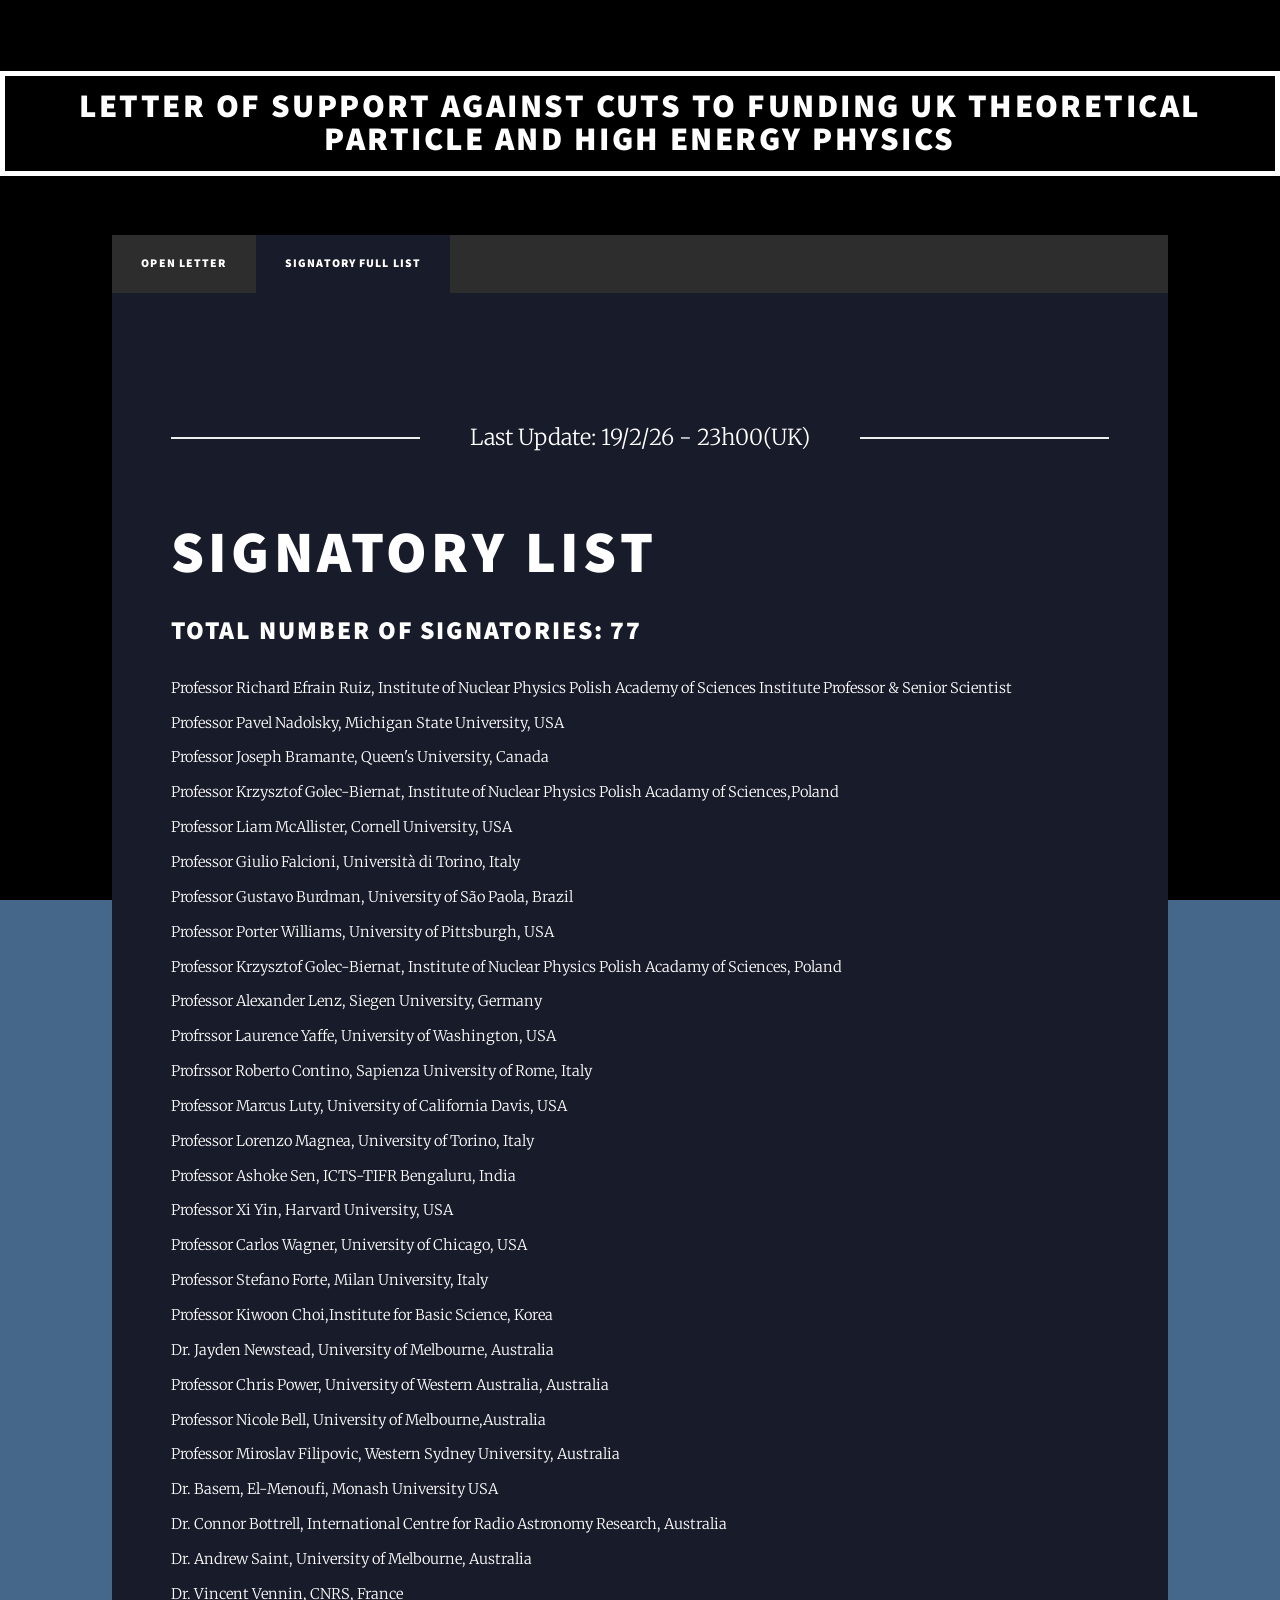
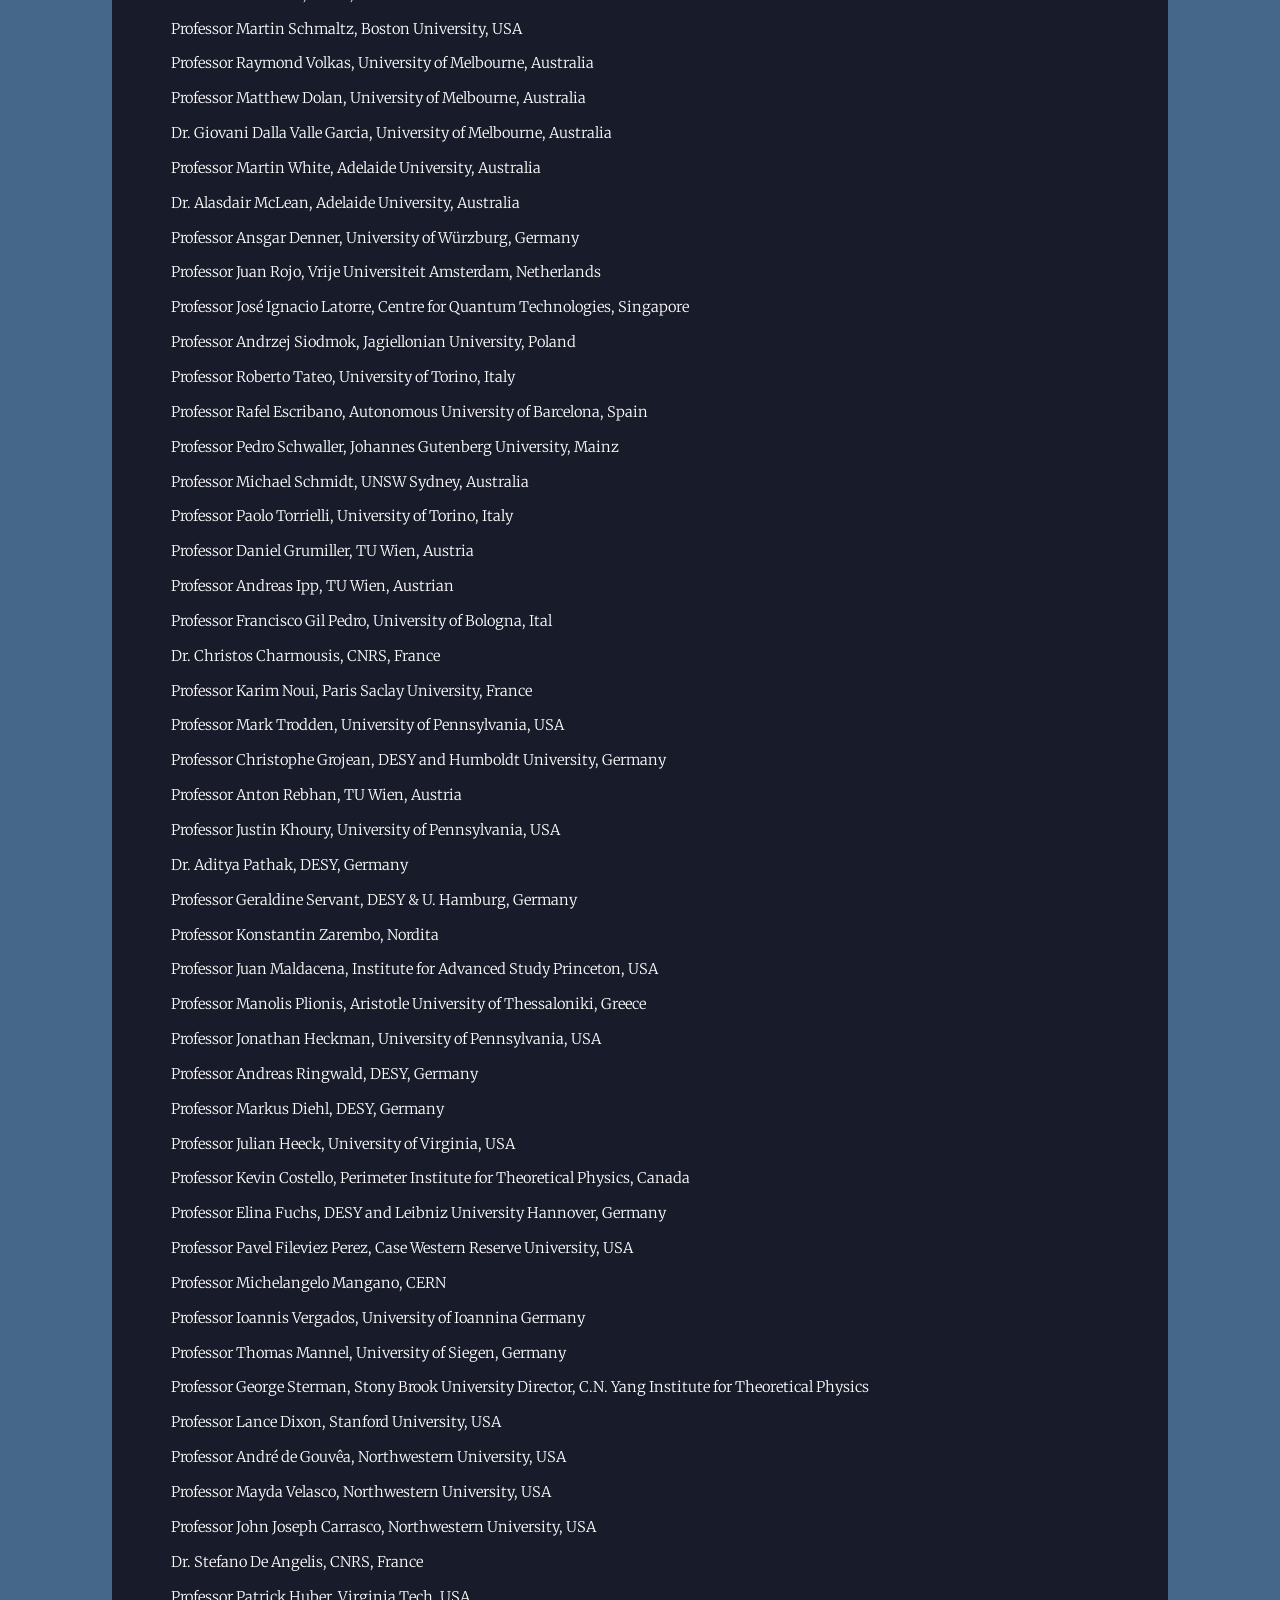
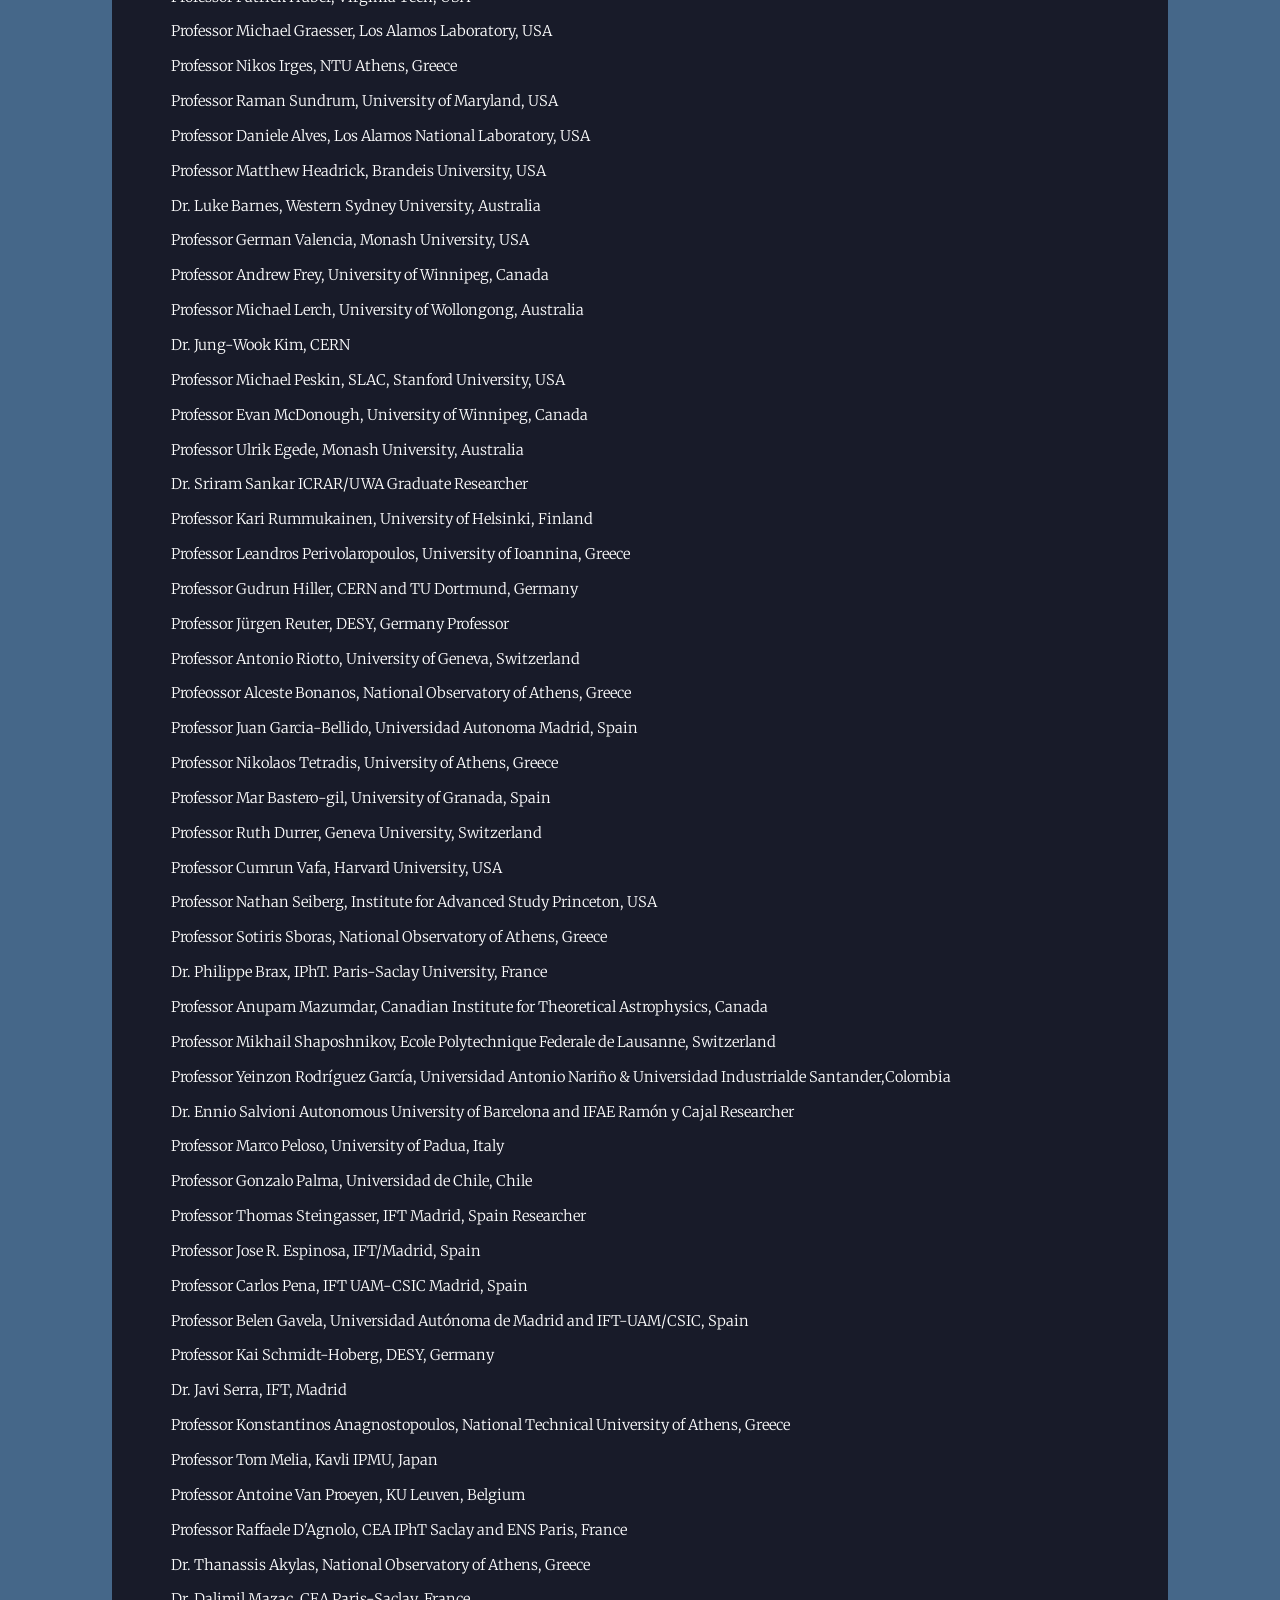
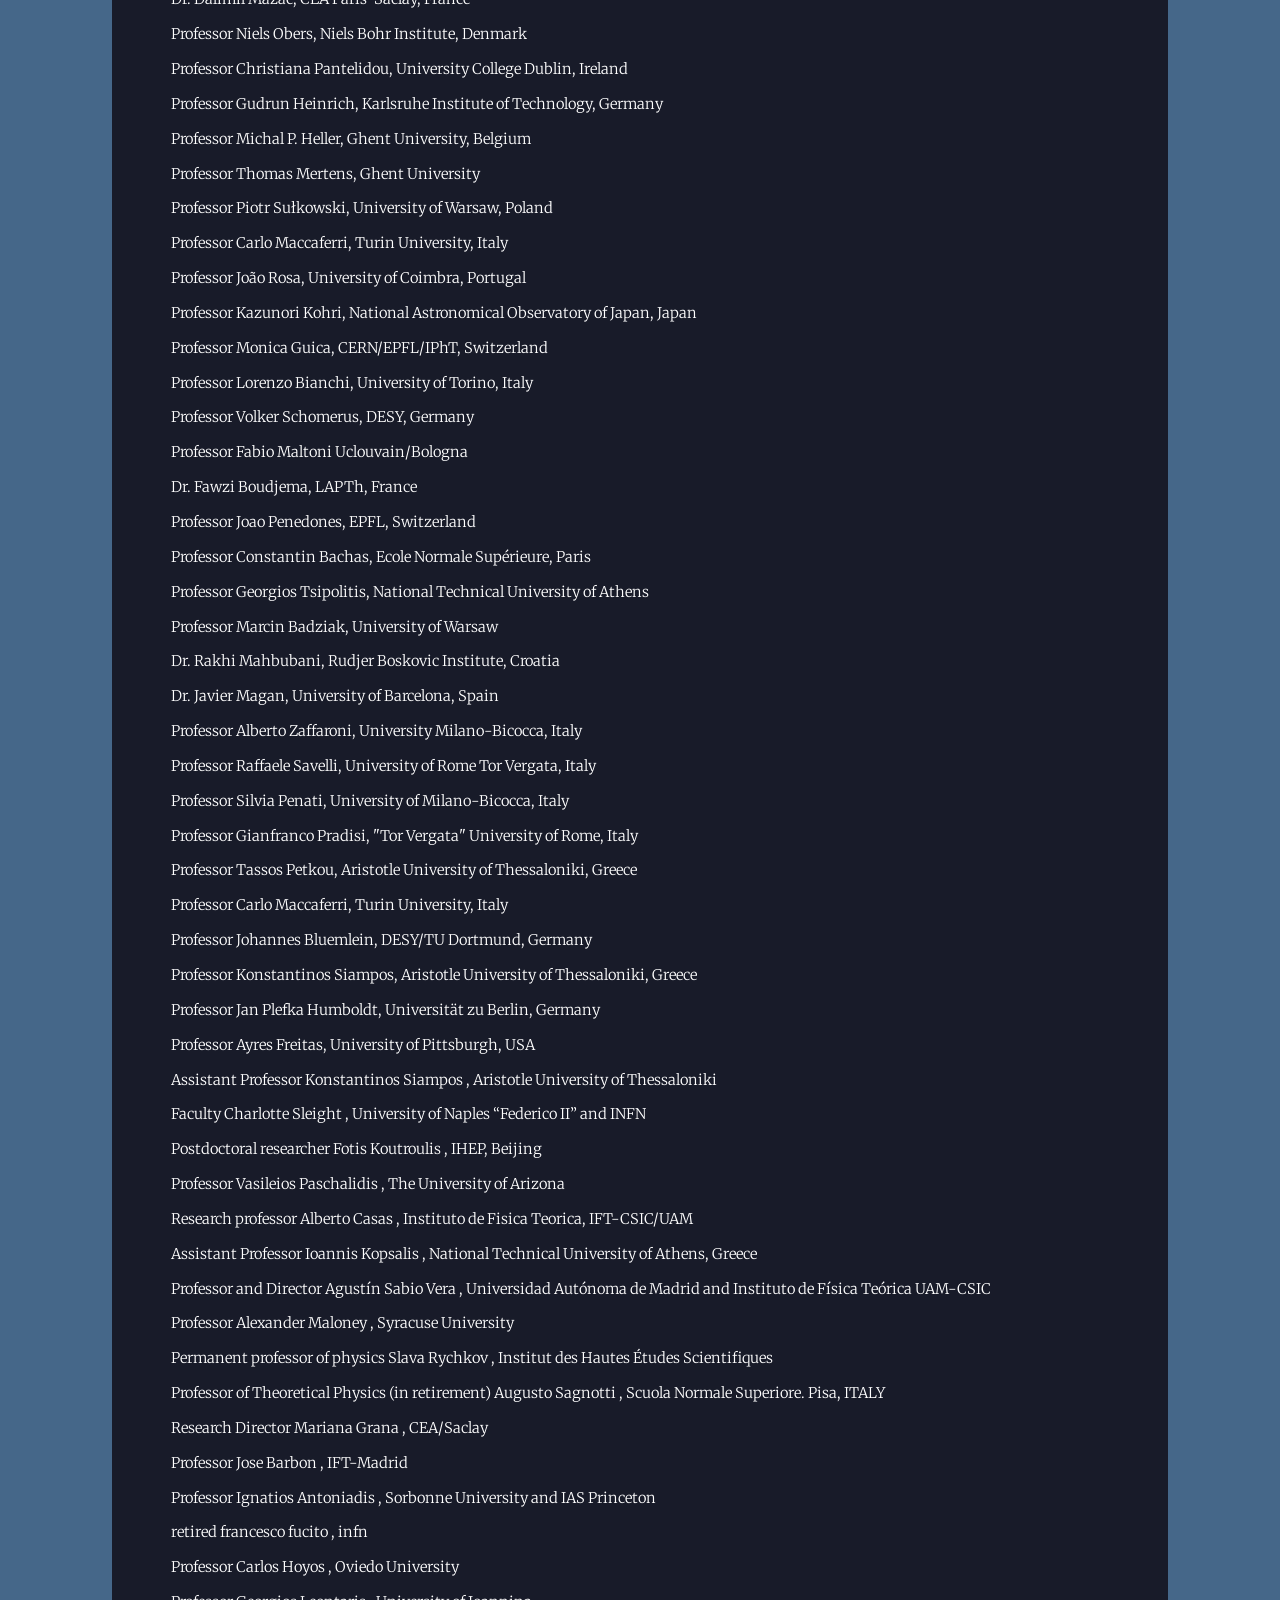
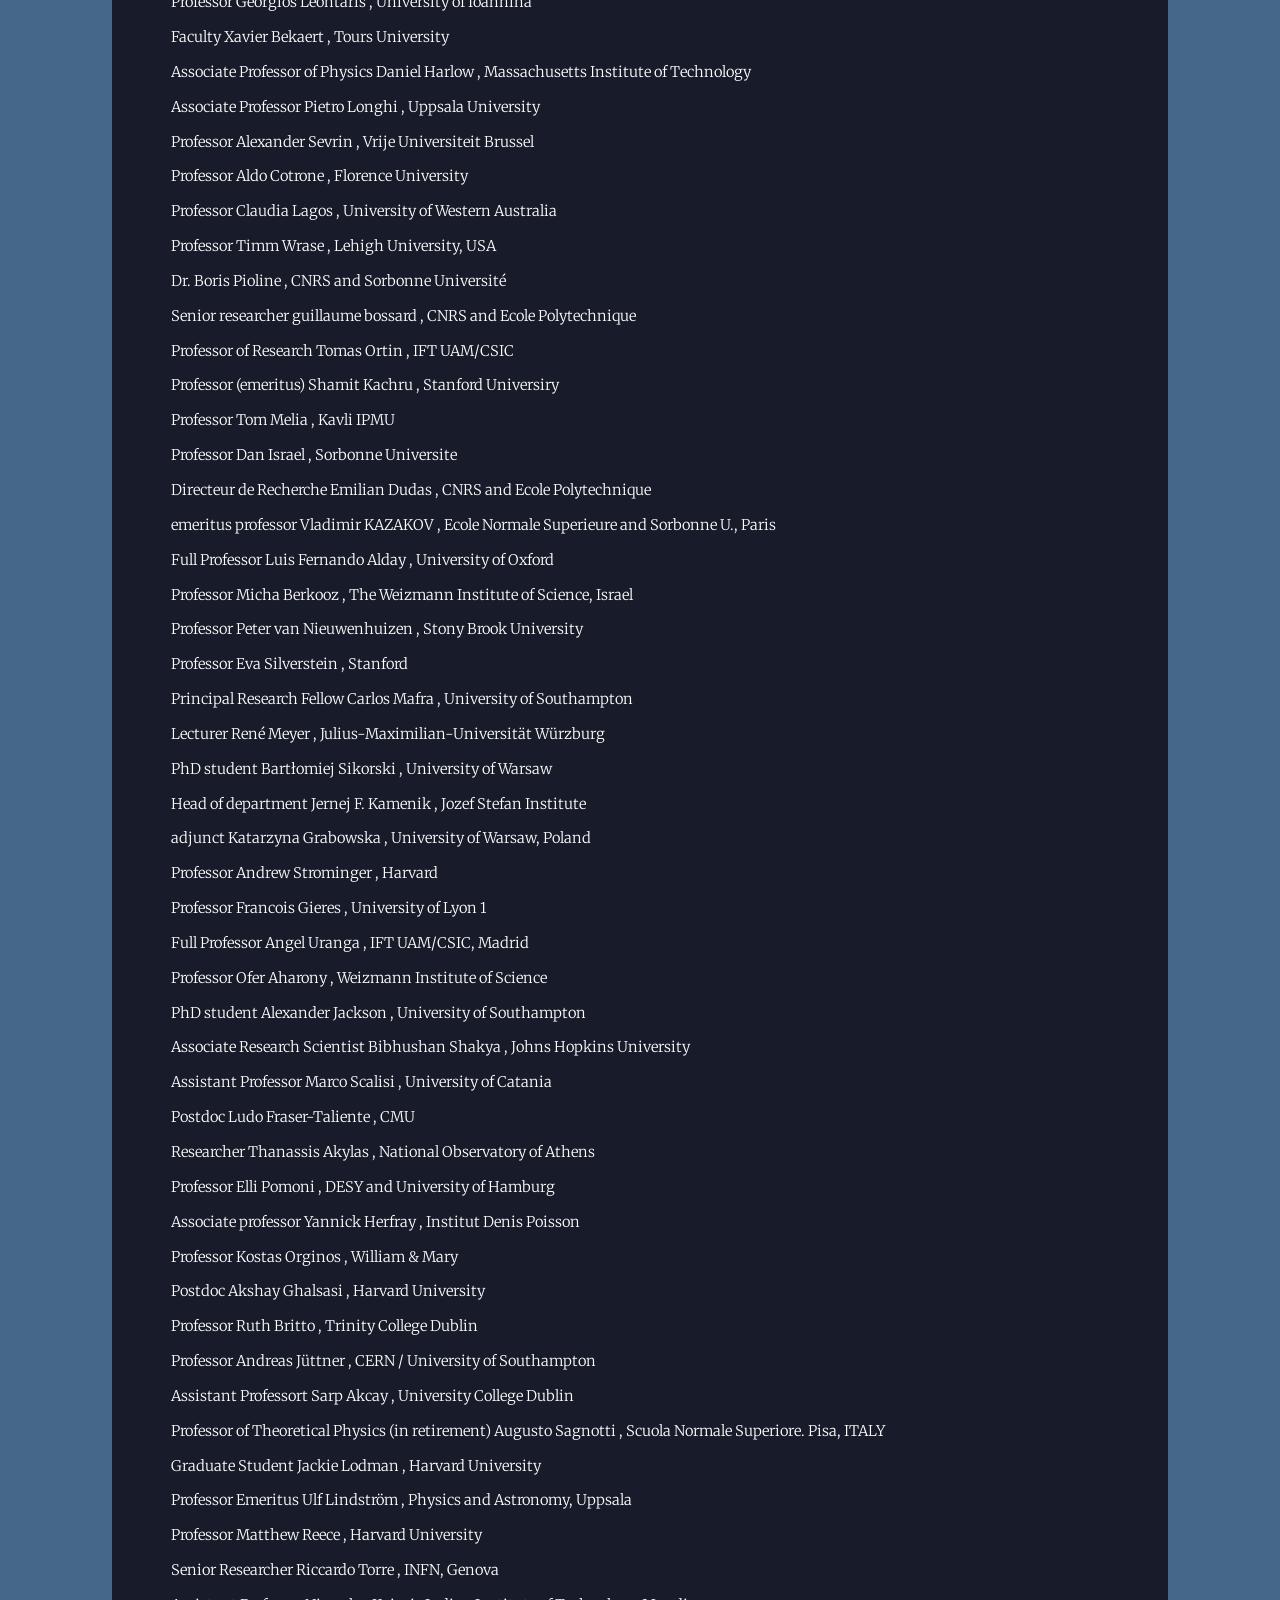
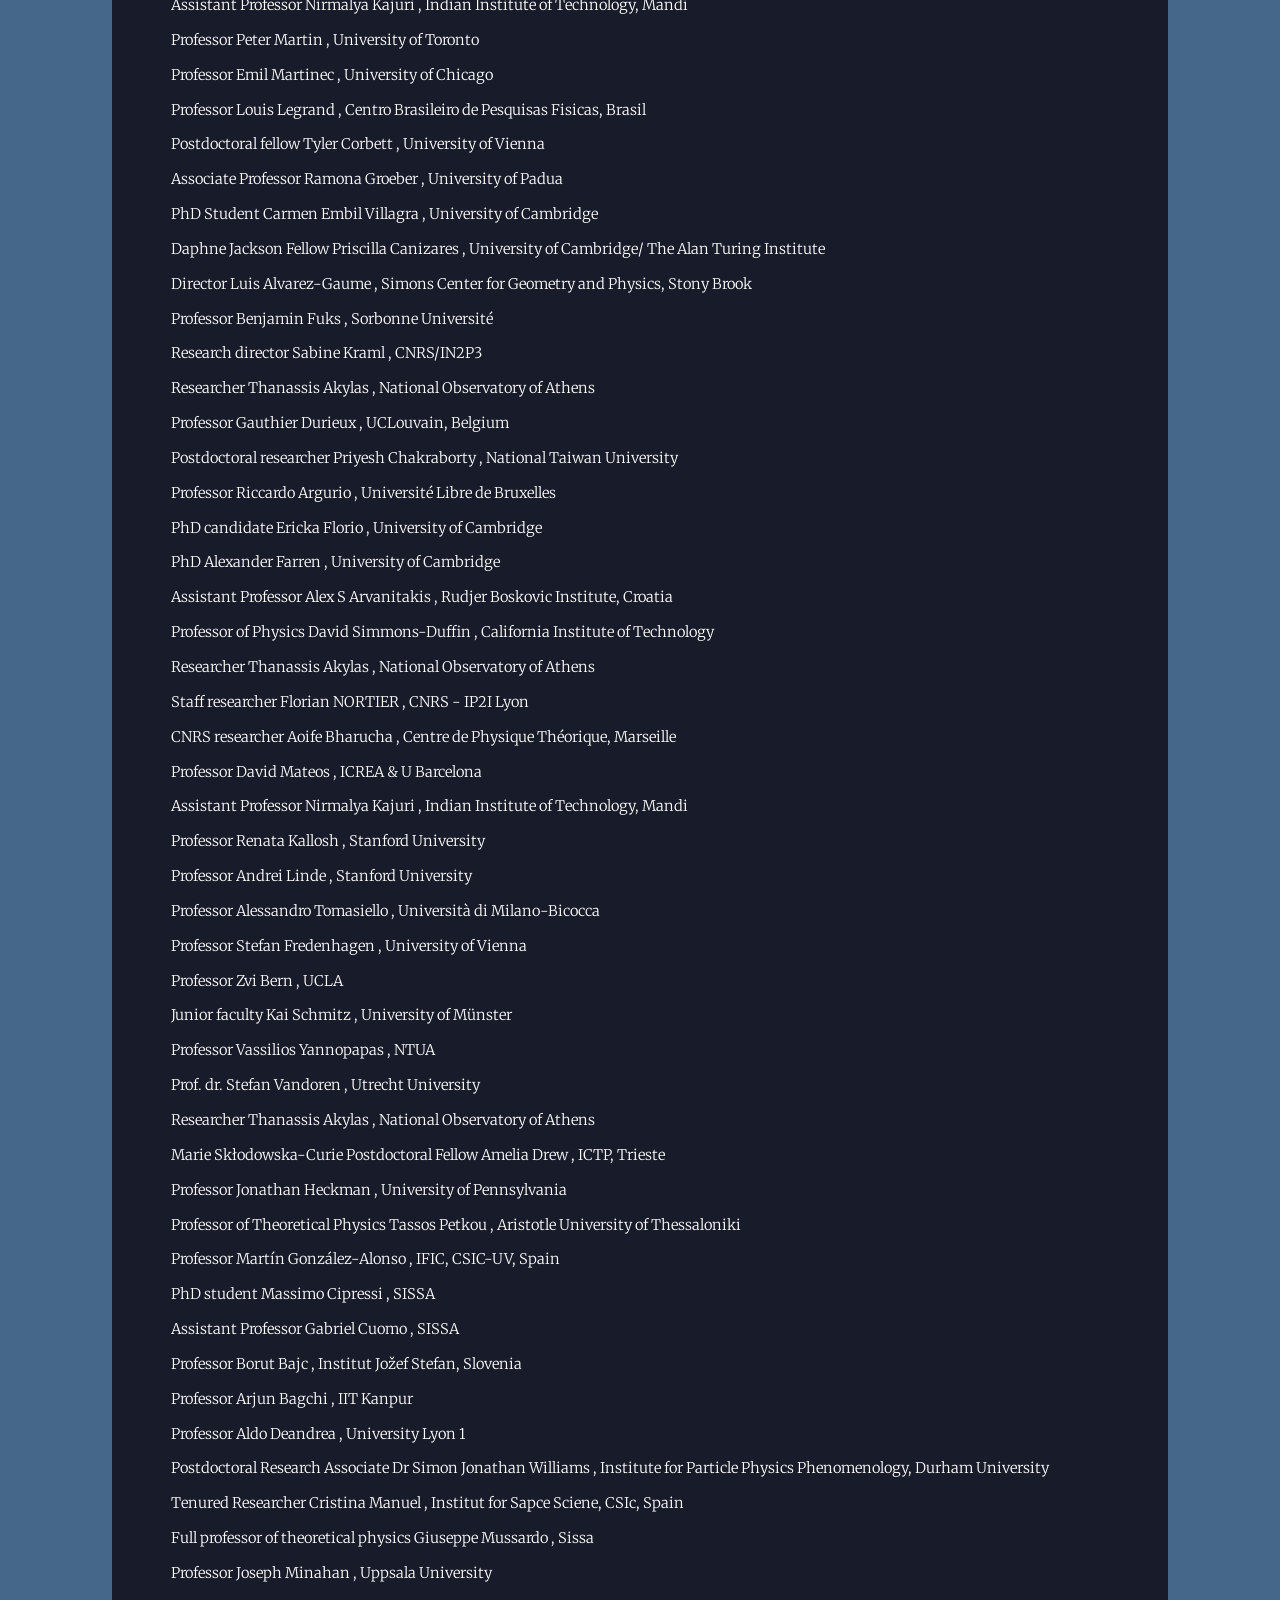
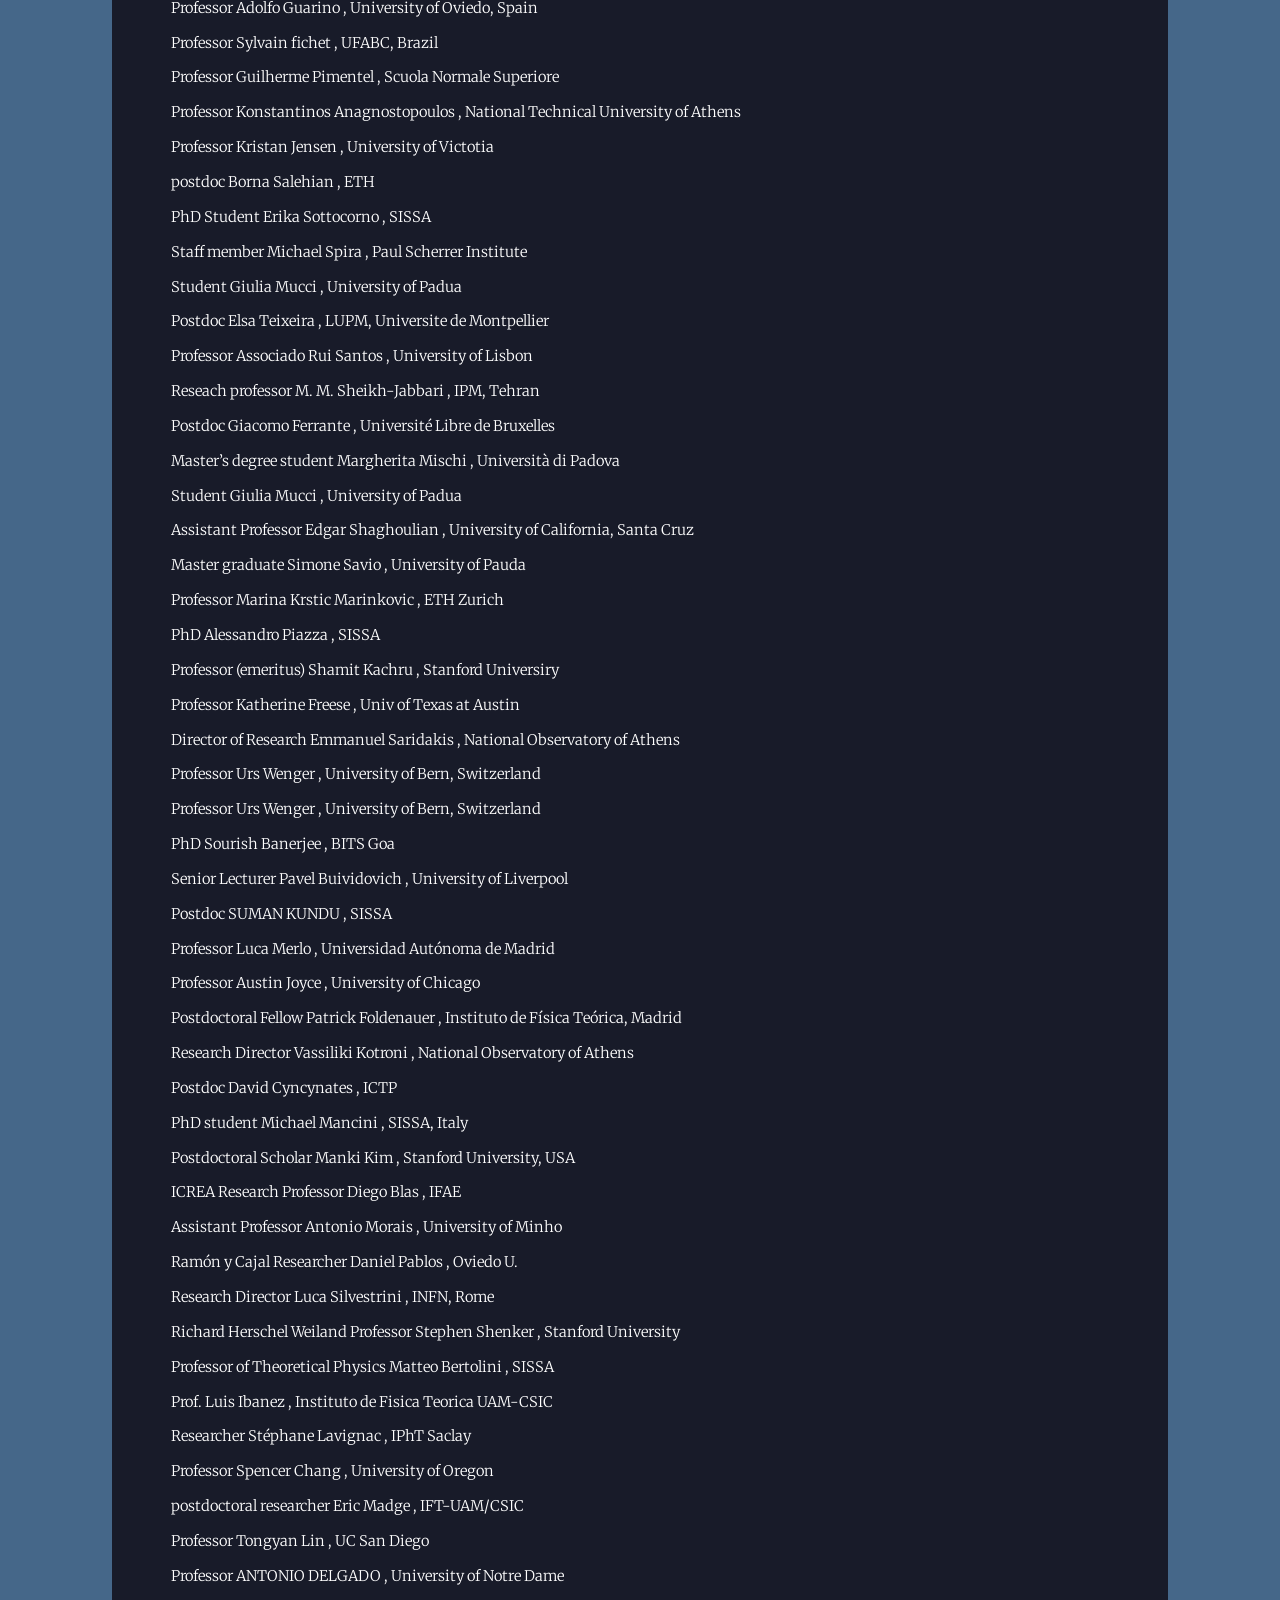
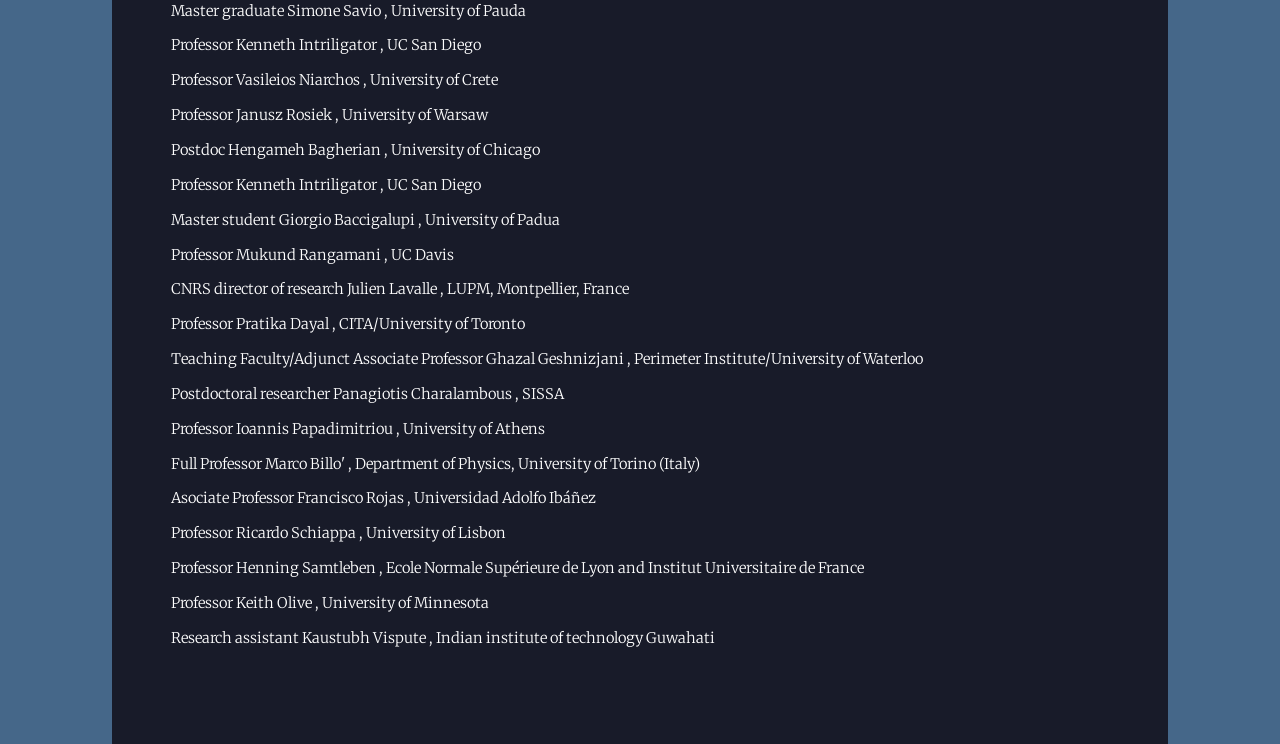
==== generic.html @ 8d7f33a6 "Update generic.html" ====
<!DOCTYPE HTML>
<!--
	Massively by HTML5 UP
	html5up.net | @ajlkn
	Free for personal and commercial use under the CCA 3.0 license (html5up.net/license)
-->
<html>
	<head>
		<title>International theorists protesting UK theory cuts</title>
		<meta charset="utf-8" />
		<meta name="viewport" content="width=device-width, initial-scale=1, user-scalable=no" />
		<link rel="stylesheet" href="assets/css/main.css" />
		<noscript><link rel="stylesheet" href="assets/css/noscript.css" /></noscript>
	</head>
	<body class="is-preload">

		<!-- Wrapper -->
			<div id="wrapper">

				<!-- Header -->
					<header id="header">
						<a href="index.html" class="logo">Letter of support against cuts to funding UK theoretical particle and high energy physics</a>
						
					</header>

				<nav id="nav">
						<ul class="links">
							<li><a href="index.html">Open Letter</a></li>
							<li  class="active"><a href="generic.html">Signatory Full List</a></li>
						</ul>
						<!-- <ul class="icons">
							<li><a href="#" class="icon brands fa-twitter"><span class="label">Twitter</span></a></li>
							<li><a href="#" class="icon brands fa-facebook-f"><span class="label">Facebook</span></a></li>
							<li><a href="#" class="icon brands fa-instagram"><span class="label">Instagram</span></a></li>
							<li><a href="#" class="icon brands fa-github"><span class="label">GitHub</span></a></li>
						</ul>-->
					</nav>

				<!-- Main -->
					<div id="main">

						<!-- Post -->
							<section class="post">
								<header class="major">
									<span class="date">Last Update: 19/2/26 - 23h00(UK)</span>
									<h1>Signatory List</h1>
								
								</header>

								<h2>Total Number of Signatories: 77</h2> 
<p> Professor Richard Efrain Ruiz, Institute of Nuclear Physics Polish Academy of Sciences	Institute Professor & Senior Scientist
<br>Professor Pavel	Nadolsky, Michigan State University, USA
<br>Professor Joseph Bramante, Queen's University, Canada 
<br>Professor Krzysztof	Golec-Biernat, Institute of Nuclear Physics Polish Acadamy of Sciences,Poland
<br>Professor Liam McAllister, Cornell University, USA
<br>Professor Giulio Falcioni,  Università di Torino, Italy
<br>Professor Gustavo Burdman, University of São Paola, Brazil
<br>Professor Porter Williams, University of Pittsburgh, USA
<br>Professor Krzysztof	Golec-Biernat, Institute of Nuclear Physics Polish Acadamy of Sciences, Poland
<br>Professor Alexander	Lenz, Siegen University, Germany
<br>Profrssor Laurence Yaffe, University of Washington, USA
<br>Profrssor Roberto Contino, Sapienza University of Rome, Italy
<br>Professor Marcus Luty, University of California Davis, USA
<br>Professor Lorenzo Magnea, University of Torino, Italy
<br>Professor Ashoke Sen, ICTS-TIFR Bengaluru, India
<br>Professor Xi Yin, Harvard University, USA
<br>Professor Carlos Wagner, University of Chicago, USA
<br>Professor Stefano Forte,	Milan University, Italy
<br>Professor Kiwoon Choi,Institute for Basic Science, Korea
<br>Dr. Jayden Newstead, University of Melbourne, Australia	
<br>Professor Chris	Power, University of Western Australia, Australia
<br>Professor Nicole Bell, University of Melbourne,Australia
<br>Professor Miroslav Filipovic, Western Sydney University, Australia
<br>Dr. Basem, El-Menoufi, Monash University USA
<br>Dr. Connor Bottrell, International Centre for Radio Astronomy Research, Australia
<br>Dr. Andrew Saint, University of Melbourne, Australia
<br>Dr. Vincent Vennin, CNRS, France
<br>Professor Martin Schmaltz, Boston University, USA
<br>Professor Raymond Volkas, University of Melbourne, Australia
<br>Professor Matthew Dolan, University of Melbourne, Australia
<br>Dr. Giovani Dalla Valle Garcia,	University of Melbourne, Australia
<br>Professor Martin White,	Adelaide University, Australia
<br>Dr. Alasdair McLean, Adelaide University, Australia
<br>Professor Ansgar Denner, University of Würzburg, Germany
<br>Professor Juan Rojo, Vrije Universiteit Amsterdam, Netherlands
<br>Professor José Ignacio Latorre,	Centre for Quantum Technologies, Singapore
<br>Professor Andrzej Siodmok, Jagiellonian University, Poland
<br>Professor Roberto Tateo, University of Torino, Italy
<br>Professor Rafel Escribano, Autonomous University of Barcelona, Spain
<br>Professor Pedro Schwaller, Johannes Gutenberg University, Mainz
<br>Professor Michael Schmidt, UNSW Sydney, Australia
<br>Professor Paolo Torrielli, University of Torino, Italy
<br>Professor Daniel Grumiller, TU Wien, Austria
	<br>Professor Andreas Ipp, TU Wien, Austrian
<br>Professor Francisco Gil Pedro, University of Bologna, Ital
<br>Dr. Christos Charmousis, CNRS, France	
<br>Professor Karim	Noui, Paris Saclay University, France
<br>Professor Mark Trodden,	University of Pennsylvania, USA
<br>Professor Christophe Grojean, DESY and Humboldt University, Germany
<br>Professor Anton Rebhan, TU Wien, Austria
<br>Professor Justin Khoury, University of Pennsylvania, USA
<br>Dr. Aditya Pathak, DESY, Germany	
<br>Professor Geraldine Servant, DESY & U. Hamburg, Germany
<br>Professor Konstantin Zarembo, Nordita
<br>Professor Juan	Maldacena, Institute for Advanced Study	Princeton, USA
<br>Professor Manolis Plionis, Aristotle University of Thessaloniki, Greece
<br>Professor Jonathan Heckman, University of Pennsylvania, USA	
<br>Professor Andreas Ringwald, DESY, Germany
<br>Professor Markus Diehl, DESY, Germany	
<br>Professor Julian Heeck,	University of Virginia, USA
<br>Professor Kevin	Costello, Perimeter Institute for Theoretical Physics, Canada
<br>Professor Elina	Fuchs,	DESY and Leibniz University Hannover, Germany
<br>Professor Pavel	Fileviez Perez,	Case Western Reserve University, USA
<br>Professor Michelangelo Mangano,	CERN
<br>Professor Ioannis Vergados, University of Ioannina Germany
<br>Professor Thomas Mannel, University of Siegen, Germany
<br>Professor George Sterman, Stony Brook University	Director, C.N. Yang Institute for Theoretical Physics
<br>Professor Lance	Dixon,	Stanford University, USA
<br>Professor André	de Gouvêa, Northwestern University, USA 
<br>Professor Mayda	Velasco, Northwestern University, USA 
<br>Professor John Joseph Carrasco,	Northwestern University, USA
<br>Dr. Stefano De Angelis, CNRS, France
<br>Professor Patrick Huber, Virginia Tech, USA
<br>Professor Michael Graesser, Los Alamos Laboratory, USA	
<br>Professor Nikos	Irges, NTU Athens, Greece
<br>Professor Raman	Sundrum, University of Maryland, USA
<br>Professor Daniele Alves, Los Alamos National Laboratory, USA
	<br>Professor Matthew Headrick, Brandeis University, USA	
<br>Dr. Luke Barnes, Western Sydney University, Australia
<br>Professor German Valencia, Monash University, USA
<br>Professor Andrew Frey, University of Winnipeg, Canada
<br>Professor Michael Lerch, University of Wollongong, Australia
<br>Dr. Jung-Wook Kim, CERN	
<br>Professor Michael Peskin, SLAC, Stanford University, USA	
<br>Professor Evan McDonough, University of Winnipeg, Canada
<br>Professor Ulrik	Egede, Monash University, Australia
<br>Dr. Sriram Sankar	ICRAR/UWA	Graduate Researcher
<br>Professor Kari Rummukainen, University of Helsinki, Finland
<br>Professor Leandros Perivolaropoulos, University of Ioannina, Greece
<br>Professor Gudrun Hiller, CERN and TU Dortmund, Germany
<br>Professor Jürgen Reuter, DESY, Germany	Professor
<br>Professor Antonio Riotto, University of Geneva, Switzerland
<br>Profeossor Alceste Bonanos, National Observatory of Athens, Greece
<br>Professor Juan Garcia-Bellido, Universidad Autonoma Madrid, Spain
<br>Professor Nikolaos Tetradis, University of Athens, Greece	
<br>Professor Mar Bastero-gil, University of Granada, Spain	
<br>Professor Ruth Durrer, Geneva University, Switzerland	
<br>Professor Cumrun Vafa, Harvard University, USA	
<br>Professor Nathan Seiberg, Institute for Advanced Study Princeton, USA
<br>Professor Sotiris Sboras, National Observatory of Athens, Greece	
<br>Dr. Philippe Brax, IPhT. Paris-Saclay University, France
<br>Professor Anupam Mazumdar, Canadian Institute for Theoretical Astrophysics, Canada	
<br>Professor Mikhail Shaposhnikov, Ecole Polytechnique Federale de Lausanne, Switzerland
<br>Professor Yeinzon Rodríguez García,	Universidad Antonio Nariño  &  Universidad Industrialde Santander,Colombia
<br>Dr. Ennio	Salvioni	Autonomous University of Barcelona and IFAE	Ramón y Cajal Researcher
<br>Professor Marco	Peloso,	University of Padua, Italy
<br>Professor Gonzalo Palma, Universidad de Chile, Chile 
<br>Professor Thomas Steingasser, IFT Madrid, Spain	Researcher
<br>Professor Jose R. Espinosa, IFT/Madrid, Spain	
<br>Professor Carlos Pena, IFT UAM-CSIC Madrid, Spain
<br>Professor Belen	Gavela,	Universidad Autónoma de Madrid and  IFT-UAM/CSIC, Spain	
<br>Professor Kai Schmidt-Hoberg, DESY, Germany
<br>Dr. Javi Serra, IFT, Madrid
<br>Professor Konstantinos Anagnostopoulos,	National Technical University of Athens, Greece	
<br>Professor Tom Melia, Kavli IPMU, Japan
<br>Professor Antoine Van Proeyen, KU Leuven, Belgium
<br>Professor Raffaele D'Agnolo, CEA IPhT Saclay and ENS Paris, France	
<br>Dr. Thanassis Akylas, National Observatory of Athens, Greece
<br>Dr. Dalimil Mazac, CEA Paris-Saclay, France	
<br>Professor Niels	Obers, Niels Bohr Institute, Denmark
<br>Professor Christiana Pantelidou, University College Dublin, Ireland
<br>Professor Gudrun Heinrich, Karlsruhe Institute of Technology, Germany	
<br>Professor Michal P. Heller, Ghent University, Belgium
<br>Professor Thomas Mertens, Ghent University
<br>Professor Piotr	Sułkowski, University of Warsaw, Poland	
<br>Professor Carlo	Maccaferri, Turin University, Italy
<br>Professor João Rosa, University of Coimbra, Portugal
<br>Professor Kazunori Kohri, National Astronomical Observatory of Japan, Japan
<br>Professor Monica Guica,	CERN/EPFL/IPhT, Switzerland
<br>Professor Lorenzo Bianchi, University of Torino, Italy	
<br>Professor Volker Schomerus, DESY, Germany
<br>Professor Fabio	Maltoni	Uclouvain/Bologna
<br>Dr. Fawzi Boudjema, LAPTh, France 
<br>Professor Joao Penedones, EPFL, Switzerland	
<br>Professor Constantin Bachas, Ecole Normale Supérieure, Paris
<br>Professor Georgios Tsipolitis, National Technical University of Athens
<br>Professor Marcin Badziak, University of Warsaw	
<br>Dr. Rakhi Mahbubani, Rudjer Boskovic Institute, Croatia
<br>Dr. Javier Magan, University of Barcelona, Spain 
<br>Professor Alberto Zaffaroni, University Milano-Bicocca, Italy
<br>Professor Raffaele Savelli, University of Rome Tor Vergata, Italy
<br>Professor Silvia Penati, University of Milano-Bicocca, Italy
<br>Professor Gianfranco Pradisi, "Tor Vergata" University of Rome, Italy
<br>Professor Tassos Petkou, Aristotle University of Thessaloniki, Greece 	
<br>Professor Carlo Maccaferri,	Turin University, Italy
<br>Professor Johannes Bluemlein, DESY/TU Dortmund, Germany 
<br>Professor Konstantinos Siampos, Aristotle University of Thessaloniki, Greece
<br>Professor Jan Plefka Humboldt, Universität zu Berlin, Germany	
<br>Professor Ayres Freitas, University of Pittsburgh, USA
	<br>	Assistant Professor	Konstantinos	Siampos	,	Aristotle University of Thessaloniki
<br>	Faculty 	Charlotte 	Sleight	,	University of Naples “Federico II” and INFN
<br>	Postdoctoral researcher	Fotis	Koutroulis	,	IHEP, Beijing
<br>	Professor	Vasileios	Paschalidis	,	The University of Arizona
<br>	Research professor	Alberto	Casas	,	Instituto de Fisica Teorica, IFT-CSIC/UAM
<br>	Assistant Professor	Ioannis	Kopsalis	,	National Technical University of Athens, Greece
<br>	Professor and Director	Agustín	Sabio Vera	,	Universidad Autónoma de Madrid and Instituto de Física Teórica UAM-CSIC
<br>	Professor	Alexander	Maloney	,	Syracuse University
<br>	Permanent professor of physics	Slava	Rychkov	,	Institut des Hautes Études Scientifiques
<br>	Professor of Theoretical Physics (in retirement)	Augusto	Sagnotti	,	Scuola Normale Superiore. Pisa, ITALY
<br>	Research Director	Mariana	Grana	,	CEA/Saclay
<br>	Professor	Jose	Barbon	,	IFT-Madrid
<br>	Professor	Ignatios	Antoniadis	,	Sorbonne University and IAS Princeton
<br>	retired	francesco	fucito	,	infn
<br>	Professor	Carlos	Hoyos	,	Oviedo University
<br>	Professor	Georgios	Leontaris	,	University of Ioannina
<br>	Faculty	Xavier	Bekaert	,	Tours University
<br>	Associate Professor of Physics	Daniel	Harlow	,	Massachusetts Institute of Technology
<br>	Associate Professor	Pietro	Longhi	,	Uppsala University
<br>	Professor	Alexander 	Sevrin	,	Vrije Universiteit Brussel
<br>	Professor	Aldo	Cotrone	,	Florence University
<br>	Professor 	Claudia	Lagos	,	University of Western Australia 
<br>	Professor	Timm	Wrase	,	Lehigh University, USA
<br>	Dr.	Boris	Pioline	,	CNRS and Sorbonne Université
<br>	Senior researcher	guillaume	bossard	,	CNRS and Ecole Polytechnique 
<br>	Professor of Research	Tomas	Ortin	,	IFT UAM/CSIC
<br>	Professor (emeritus)	Shamit 	Kachru 	,	Stanford Universiry 
<br>	Professor	Tom	Melia	,	Kavli IPMU
<br>	Professor	Dan	Israel	,	Sorbonne Universite
<br>	Directeur de Recherche	Emilian	Dudas	,	CNRS and Ecole Polytechnique
<br>	emeritus professor	Vladimir	KAZAKOV	,	Ecole Normale Superieure and Sorbonne U., Paris
<br>	Full Professor	Luis Fernando	Alday	,	University of Oxford
<br>	Professor	Micha	Berkooz	,	The Weizmann Institute of Science, Israel
<br>	Professor	Peter	van Nieuwenhuizen	,	Stony Brook University
<br>	Professor 	Eva	Silverstein	,	Stanford 
<br>	Principal Research Fellow	 Carlos	Mafra	,	University of Southampton
<br>	Lecturer 	René	Meyer	,	Julius-Maximilian-Universität Würzburg 
<br>	PhD student	Bartłomiej	Sikorski	,	University of Warsaw
<br>	Head of department	Jernej	F. Kamenik	,	Jozef Stefan Institute
<br>	adjunct	Katarzyna	Grabowska	,	University of Warsaw, Poland
<br>	Professor	Andrew	Strominger	,	Harvard
<br>	Professor	Francois	Gieres	,	University of Lyon 1 
<br>	Full Professor	Angel	Uranga	,	IFT UAM/CSIC, Madrid
<br>	Professor	Ofer	Aharony	,	Weizmann Institute of Science
<br>	PhD student	Alexander	Jackson	,	University of Southampton
<br>	Associate Research Scientist	Bibhushan	Shakya	,	Johns Hopkins University
<br>	Assistant Professor	Marco	Scalisi	,	University of Catania
<br>	Postdoc	Ludo	Fraser-Taliente	,	CMU
<br>	Researcher 	Thanassis	Akylas	,	National Observatory of Athens
<br>	Professor	Elli	Pomoni	,	DESY and University of Hamburg
<br>	Associate professor 	Yannick 	Herfray	,	Institut Denis Poisson 
<br>	Professor	Kostas	Orginos	,	William & Mary
<br>	Postdoc	Akshay	Ghalsasi	,	Harvard University
<br>	Professor	Ruth	Britto	,	Trinity College Dublin
<br>	Professor	Andreas	Jüttner	,	CERN / University of Southampton
<br>	Assistant Professort	Sarp	Akcay	,	University College Dublin
<br>	Professor of Theoretical Physics (in retirement)	Augusto	Sagnotti	,	Scuola Normale Superiore. Pisa, ITALY
<br>	Graduate Student	Jackie	Lodman	,	Harvard University
<br>	Professor  Emeritus	Ulf	Lindström	,	Physics and Astronomy, Uppsala
<br>	Professor	Matthew	Reece	,	Harvard University 
<br>	Senior Researcher	Riccardo	Torre	,	INFN, Genova
<br>	Assistant Professor	Nirmalya	Kajuri	,	Indian Institute of Technology, Mandi
<br>	Professor	Peter	Martin	,	University of Toronto
<br>	Professor	Emil	Martinec	,	University of Chicago
<br>	Professor	Louis	Legrand	,	Centro Brasileiro de Pesquisas Fisicas, Brasil
<br>	Postdoctoral fellow	Tyler	Corbett	,	University of Vienna
<br>	Associate Professor	Ramona	Groeber	,	University of Padua
<br>	PhD Student	Carmen	Embil Villagra	,	University of Cambridge
<br>	Daphne Jackson Fellow	Priscilla	Canizares 	,	University of Cambridge/ The Alan Turing Institute 
<br>	Director	Luis	Alvarez-Gaume	,	Simons Center for Geometry and Physics, Stony Brook
<br>	Professor	Benjamin	Fuks	,	Sorbonne Université
<br>	Research director	Sabine	Kraml	,	CNRS/IN2P3
<br>	Researcher 	Thanassis	Akylas	,	National Observatory of Athens
<br>	Professor	Gauthier	Durieux	,	UCLouvain, Belgium
<br>	Postdoctoral researcher	Priyesh	Chakraborty 	,	National Taiwan University
<br>	Professor	Riccardo	Argurio	,	Université Libre de Bruxelles
<br>	PhD candidate	Ericka	Florio	,	University of Cambridge
<br>	PhD	Alexander	Farren	,	University of Cambridge
<br>	Assistant Professor	Alex S	Arvanitakis	,	Rudjer Boskovic Institute, Croatia
<br>	Professor of Physics	David	Simmons-Duffin	,	California Institute of Technology
<br>	Researcher 	Thanassis	Akylas	,	National Observatory of Athens
<br>	Staff researcher	Florian	NORTIER	,	CNRS - IP2I Lyon
<br>	CNRS researcher	Aoife	Bharucha	,	Centre de Physique Théorique, Marseille
<br>	Professor	David	Mateos	,	ICREA & U Barcelona
<br>	Assistant Professor	Nirmalya	Kajuri	,	Indian Institute of Technology, Mandi
<br>	Professor	Renata	Kallosh	,	Stanford University
<br>	Professor	Andrei	Linde	,	Stanford University
<br>	Professor	Alessandro	Tomasiello	,	Università di Milano-Bicocca
<br>	Professor	Stefan	Fredenhagen	,	University of Vienna
<br>	Professor	Zvi	Bern	,	UCLA
<br>	Junior faculty	Kai	Schmitz	,	University of Münster
<br>	Professor	Vassilios	Yannopapas	,	NTUA
<br>	Prof. dr.	Stefan	Vandoren	,	Utrecht University
<br>	Researcher 	Thanassis	Akylas	,	National Observatory of Athens
<br>	Marie Skłodowska-Curie Postdoctoral Fellow	Amelia	Drew	,	ICTP, Trieste
<br>	Professor	Jonathan 	Heckman	,	University of Pennsylvania
<br>	Professor of Theoretical Physics	Tassos	Petkou	,	Aristotle University of Thessaloniki
<br>	Professor	Martín	González-Alonso	,	IFIC, CSIC-UV, Spain
<br>	PhD student	Massimo	Cipressi	,	SISSA
<br>	Assistant Professor	Gabriel	Cuomo	,	SISSA 
<br>	Professor	Borut	Bajc	,	Institut Jožef Stefan, Slovenia
<br>	Professor	Arjun	Bagchi	,	IIT Kanpur
<br>	Professor	Aldo	Deandrea	,	University Lyon 1
<br>	Postdoctoral Research Associate	Dr Simon Jonathan	Williams	,	Institute for Particle Physics Phenomenology, Durham University 
<br>	Tenured Researcher	Cristina	Manuel	,	Institut for Sapce Sciene, CSIc, Spain
<br>	Full professor of theoretical physics	Giuseppe	Mussardo	,	Sissa
<br>	Professor	Joseph	Minahan	,	Uppsala University
<br>	Professor	Adolfo	Guarino	,	University of Oviedo, Spain
<br>	Professor	Sylvain	fichet	,	UFABC, Brazil
<br>	Professor	Guilherme	Pimentel	,	Scuola Normale Superiore
<br>	Professor	Konstantinos	Anagnostopoulos	,	National Technical University of Athens
<br>	Professor	Kristan	Jensen	,	University of Victotia
<br>	postdoc	Borna	Salehian	,	ETH
<br>	PhD Student	Erika	Sottocorno	,	SISSA
<br>	Staff member	Michael	Spira	,	Paul Scherrer Institute
<br>	Student	Giulia	Mucci	,	University of Padua 
<br>	Postdoc	Elsa	Teixeira	,	LUPM, Universite de Montpellier
<br>	Professor Associado	Rui	Santos	,	University of Lisbon
<br>	Reseach professor 	M. M.	Sheikh-Jabbari	,	IPM, Tehran
<br>	Postdoc	Giacomo	Ferrante	,	Université Libre de Bruxelles
<br>	Master’s degree student	Margherita 	Mischi	,	Università di Padova
<br>	Student	Giulia	Mucci	,	University of Padua 
<br>	Assistant Professor 	Edgar	Shaghoulian	,	University of California, Santa Cruz
<br>	Master graduate	Simone	Savio	,	University of Pauda
<br>	Professor	Marina	Krstic Marinkovic	,	ETH Zurich
<br>	PhD	Alessandro 	Piazza	,	SISSA
<br>	Professor (emeritus)	Shamit 	Kachru 	,	Stanford Universiry 
<br>	Professor 	Katherine	Freese	,	Univ of Texas at Austin 
<br>	Director of Research	Emmanuel	Saridakis	,	National Observatory of Athens
<br>	Professor	Urs	Wenger	,	University of Bern, Switzerland
<br>	Professor	Urs	Wenger	,	University of Bern, Switzerland
<br>	PhD	Sourish	Banerjee	,	BITS Goa
<br>	Senior Lecturer	Pavel	Buividovich	,	University of Liverpool
<br>	Postdoc	SUMAN	KUNDU	,	SISSA
<br>	Professor	Luca	Merlo	,	Universidad Autónoma de Madrid
<br>	Professor	Austin	Joyce	,	University of Chicago
<br>	Postdoctoral Fellow	Patrick	Foldenauer	,	Instituto de Física Teórica, Madrid
<br>	Research Director	Vassiliki	Kotroni	,	National Observatory of Athens
<br>	Postdoc	David	Cyncynates	,	ICTP
<br>	PhD student 	Michael	Mancini 	,	SISSA, Italy 
<br>	Postdoctoral Scholar	Manki	Kim	,	Stanford University, USA
<br>	ICREA Research Professor	Diego	Blas	,	IFAE
<br>	Assistant Professor	Antonio	Morais	,	University of Minho
<br>	Ramón y Cajal Researcher	Daniel	Pablos	,	Oviedo U.
<br>	Research Director	Luca	Silvestrini	,	INFN, Rome
<br>	Richard Herschel Weiland Professor 	Stephen	Shenker	,	Stanford University
<br>	Professor of Theoretical Physics	Matteo	Bertolini	,	SISSA
<br>	Prof.	Luis	Ibanez	,	Instituto de Fisica Teorica UAM-CSIC
<br>	Researcher	Stéphane	Lavignac	,	IPhT Saclay
<br>	Professor	Spencer	Chang	,	University of Oregon
<br>	postdoctoral researcher	Eric	Madge	,	IFT-UAM/CSIC
<br>	Professor	Tongyan	Lin	,	UC San Diego
<br>	Professor	ANTONIO	DELGADO	,	University of Notre Dame
<br>	Master graduate	Simone	Savio	,	University of Pauda
<br>	Professor	Kenneth	Intriligator	,	UC San Diego
<br>	Professor	Vasileios	Niarchos	,	University of Crete
<br>	Professor	Janusz	Rosiek	,	University of Warsaw
<br>	Postdoc	Hengameh	Bagherian	,	University of Chicago
<br>	Professor	Kenneth	Intriligator	,	UC San Diego
<br>	Master student	Giorgio 	Baccigalupi 	,	University of Padua
<br>	Professor	Mukund	Rangamani	,	UC Davis
<br>	CNRS director of research	Julien	Lavalle	,	LUPM, Montpellier, France
<br>	Professor	Pratika	Dayal	,	CITA/University of Toronto
<br>	Teaching Faculty/Adjunct Associate Professor  	Ghazal 	Geshnizjani	,	Perimeter Institute/University of Waterloo
<br>	Postdoctoral researcher	Panagiotis	Charalambous	,	SISSA
<br>	Professor	Ioannis	Papadimitriou	,	University of Athens
<br>	Full Professor 	Marco	Billo'	,	Department of Physics, University of Torino (Italy)
<br>	Asociate Professor	Francisco 	Rojas	,	Universidad Adolfo Ibáñez
<br>	Professor	Ricardo	Schiappa	,	University of Lisbon
<br>	Professor	Henning	Samtleben	,	Ecole Normale Supérieure de Lyon and Institut Universitaire de France
<br>	Professor	Keith	Olive	,	University of Minnesota
<br>	Research assistant 	Kaustubh	Vispute	,	Indian institute of technology Guwahati 
</p>
								
								
							
							</section>

					</div>

				<!-- Footer -->
					<footer id="footer">
						
						
					</footer>

				

			</div>

		<!-- Scripts -->
			<script src="assets/js/jquery.min.js"></script>
			<script src="assets/js/jquery.scrollex.min.js"></script>
			<script src="assets/js/jquery.scrolly.min.js"></script>
			<script src="assets/js/browser.min.js"></script>
			<script src="assets/js/breakpoints.min.js"></script>
			<script src="assets/js/util.js"></script>
			<script src="assets/js/main.js"></script>

	</body>

</html>
---- assets/css/main.css ----
@import url(fontawesome-all.min.css);
@import url("https://fonts.googleapis.com/css?family=Merriweather:300,700,300italic,700italic|Source+Sans+Pro:900");

/*
	Massively by HTML5 UP
	html5up.net | @ajlkn
	Free for personal and commercial use under the CCA 3.0 license (html5up.net/license)
*/
/* .counter {
  font-size: 2rem;
  font-weight: 700;
  margin: 1rem 0;
} */
.led-counter {
  font-family: 'Arial', monospace;
  font-size: 2rem;
  color: #48f542;
/* background: #0b0f1a; */
  background: #333300;
  padding: 0em 0.7em 0em0.7em;
  border-radius: 16px;
  letter-spacing: 0.1em;
  box-shadow: inset 0 0 15px rgba(255, 255, 255, 0.397);
  text-align: center;
  display: inline-flex;   /* instead of flex */
  gap: 1.6rem;
}

html, body, div, span, applet, object,
iframe, h1, h2, h3, h4, h5, h6, p, blockquote,
pre, a, abbr, acronym, address, big, cite,
code, del, dfn, em, img, ins, kbd, q, s, samp,
small, strike, strong, sub, sup, tt, var, b,
u, i, center, dl, dt, dd, ol, ul, li, fieldset,
form, label, legend, table, caption, tbody,
tfoot, thead, tr, th, td, article, aside,
canvas, details, embed, figure, figcaption,
footer, header, hgroup, menu, nav, output, ruby,
section, summary, time, mark, audio, video {
	margin: 0;
	padding: 0;
	border: 0;
	font-size: 100%;
	font: inherit;
	vertical-align: baseline;}

article, aside, details, figcaption, figure,
footer, header, hgroup, menu, nav, section {
	display: block;}

body {
	line-height: 1;
}

ol, ul {
	list-style: none;
}

blockquote, q {
	quotes: none;
}

	blockquote:before, blockquote:after, q:before, q:after {
		content: '';
		content: none;
	}

table {
	border-collapse: collapse;
	border-spacing: 0;
}

body {
	-webkit-text-size-adjust: none;
}

mark {
	background-color: transparent;
	color: inherit;
}

input::-moz-focus-inner {
	border: 0;
	padding: 0;
}

input, select, textarea {
	-moz-appearance: none;
	-webkit-appearance: none;
	-ms-appearance: none;
	appearance: none;
}

/* Basic */

	@-ms-viewport {
		width: device-width;
	}

	body {
		-ms-overflow-style: scrollbar;
	}

	@media screen and (max-width: 480px) {

		html, body {
			min-width: 320px;
		}

	}

	html {
		box-sizing: border-box;
	}

	*, *:before, *:after {
		box-sizing: inherit;
	}

	body {
		background-color: #456789;
	}

		body.is-preload *, body.is-preload *:before, body.is-preload *:after {
			-moz-animation: none !important;
			-webkit-animation: none !important;
			-ms-animation: none !important;
			animation: none !important;
			-moz-transition: none !important;
			-webkit-transition: none !important;
			-ms-transition: none !important;
			transition: none !important;
		}

/* Type */

	html {
		font-size: 16pt;
	}

		@media screen and (max-width: 1680px) {

			html {
				font-size: 12pt;
			}

		}

		@media screen and (max-width: 1280px) {

			html {
				font-size: 11pt;
			}

		}

		@media screen and (max-width: 360px) {

			html {
				font-size: 10pt;
			}

		}

	body {
		color: #ffffff;
	}

	body, input, select, textarea {
		font-family: "Merriweather", Georgia, serif;
		font-weight: 300;
		font-size: 1rem;
		line-height: 2.375;
	}

	a {
		-moz-transition: color 0.2s ease-in-out, background-color 0.2s ease-in-out, border-color 0.2s ease-in-out, box-shadow 0.2s ease-in-out;
		-webkit-transition: color 0.2s ease-in-out, background-color 0.2s ease-in-out, border-color 0.2s ease-in-out, box-shadow 0.2s ease-in-out;
		-ms-transition: color 0.2s ease-in-out, background-color 0.2s ease-in-out, border-color 0.2s ease-in-out, box-shadow 0.2s ease-in-out;
		transition: color 0.2s ease-in-out, background-color 0.2s ease-in-out, border-color 0.2s ease-in-out, box-shadow 0.2s ease-in-out;
		border-bottom: dotted 1px;
		text-decoration: none;
	}

		a:hover {
			border-bottom-color: transparent;
		}

	strong, b {
		font-weight: 600;
	}

	em, i {
		/*font-style: italic;*/
	}

	p {
		text-align: justify;
		margin: 0 0 2rem 0;
	}

	h1, h2, h3, h4, h5, h6 {
		font-family: "Source Sans Pro", Helvetica, sans-serif;
		font-weight: 900;
		line-height: 1.5;
		letter-spacing: 0.075em;
		text-transform: uppercase;
		margin: 0 0 1rem 0;
	}

		h1 a, h2 a, h3 a, h4 a, h5 a, h6 a {
			border-bottom: 0;
			color: inherit;
			text-decoration: none;
		}

	h1 {
		font-size: 4rem;
		line-height: 1.1;
		margin: 0 0 2rem 0;
	}

	h2 {
		font-size: 1.75rem;
		line-height: 1.3;
		margin: 0 0 1.5rem 0;
	}

	h3 {
		font-size: 1.25rem;
		margin: 0 0 1.5rem 0;
	}

	h4 {
		font-size: 1rem;
	}

	h5 {
		font-size: 0.9rem;
	}

	h6 {
		font-size: 0.8rem;
	}

	sub {
		font-size: 0.8rem;
		position: relative;
		top: 0.5rem;
	}

	sup {
		font-size: 0.8rem;
		position: relative;
		top: -0.5rem;
	}

	blockquote {
		border-left: solid 4px;
		font-style: italic;
		margin: 0 0 2rem 0;
		padding: 0.5rem 0 0.5rem 2rem;
	}

	code {
		border: solid 2px;
		font-family: "Courier New", monospace;
		font-size: 0.9rem;
		margin: 0 0.25rem;
		padding: 0.25rem 0.65rem;
	}

	pre {
		-webkit-overflow-scrolling: touch;
		font-family: "Courier New", monospace;
		font-size: 0.9rem;
		margin: 0 0 2rem 0;
	}

		pre code {
			display: block;
			line-height: 1.75;
			padding: 1rem 1.5rem;
			overflow-x: auto;
		}

	hr {
		border: 0;
		border-bottom: solid 2px;
		margin: 3rem 0;
	}

		hr.major {
			margin: 5rem 0;
			text-align: left;
		}

	.align-left {
		text-align: left;
	}

	.align-center {
		text-align: center;
	}

	.align-right {
		text-align: right;
	}

	input, select, textarea {
		color: #ffff00;
	}

	a {
		color: #ffff00;
		border-bottom-color: rgb(255, 255, 255);
	}

		a:hover {
			border-bottom-color: transparent;
			color: #cd4e4e !important;
		}

	strong, b {
		color: #99ffff;
	}

	h1, h2, h3, h4, h5, h6 {
		color: #ffffff;
	}

	blockquote {
		border-left-color: #ffffff;
	}

	code {
		background: rgba(220, 220, 220, 1.00);
		border-color: #987654;
	}

	hr {
		border-bottom-color: #456789;
	}

/* Row */

	.row {
		display: flex;
		flex-wrap: wrap;
		box-sizing: border-box;
		align-items: stretch;
	}

		.row > * {
			box-sizing: border-box;
		}

		.row.gtr-uniform > * > :last-child {
			margin-bottom: 0;
		}

		.row.aln-left {
			justify-content: flex-start;
		}

		.row.aln-center {
			justify-content: center;
		}

		.row.aln-right {
			justify-content: flex-end;
		}

		.row.aln-top {
			align-items: flex-start;
		}

		.row.aln-middle {
			align-items: center;
		}

		.row.aln-bottom {
			align-items: flex-end;
		}

		.row > .imp {
			order: -1;
		}

		.row > .col-1 {
			width: 8.33333%;
		}

		.row > .off-1 {
			margin-left: 8.33333%;
		}

		.row > .col-2 {
			width: 16.66667%;
		}

		.row > .off-2 {
			margin-left: 16.66667%;
		}

		.row > .col-3 {
			width: 25%;
		}

		.row > .off-3 {
			margin-left: 25%;
		}

		.row > .col-4 {
			width: 33.33333%;
		}

		.row > .off-4 {
			margin-left: 33.33333%;
		}

		.row > .col-5 {
			width: 41.66667%;
		}

		.row > .off-5 {
			margin-left: 41.66667%;
		}

		.row > .col-6 {
			width: 50%;
		}

		.row > .off-6 {
			margin-left: 50%;
		}

		.row > .col-7 {
			width: 58.33333%;
		}

		.row > .off-7 {
			margin-left: 58.33333%;
		}

		.row > .col-8 {
			width: 66.66667%;
		}

		.row > .off-8 {
			margin-left: 66.66667%;
		}

		.row > .col-9 {
			width: 75%;
		}

		.row > .off-9 {
			margin-left: 75%;
		}

		.row > .col-10 {
			width: 83.33333%;
		}

		.row > .off-10 {
			margin-left: 83.33333%;
		}

		.row > .col-11 {
			width: 91.66667%;
		}

		.row > .off-11 {
			margin-left: 91.66667%;
		}

		.row > .col-12 {
			width: 100%;
		}

		.row > .off-12 {
			margin-left: 100%;
		}

		.row.gtr-0 {
			margin-top: 0;
			margin-left: 0rem;
		}

			.row.gtr-0 > * {
				padding: 0 0 0 0rem;
			}

			.row.gtr-0.gtr-uniform {
				margin-top: 0rem;
			}

				.row.gtr-0.gtr-uniform > * {
					padding-top: 0rem;
				}

		.row.gtr-25 {
			margin-top: 0;
			margin-left: -0.375rem;
		}

			.row.gtr-25 > * {
				padding: 0 0 0 0.375rem;
			}

			.row.gtr-25.gtr-uniform {
				margin-top: -0.375rem;
			}

				.row.gtr-25.gtr-uniform > * {
					padding-top: 0.375rem;
				}

		.row.gtr-50 {
			margin-top: 0;
			margin-left: -0.75rem;
		}

			.row.gtr-50 > * {
				padding: 0 0 0 0.75rem;
			}

			.row.gtr-50.gtr-uniform {
				margin-top: -0.75rem;
			}

				.row.gtr-50.gtr-uniform > * {
					padding-top: 0.75rem;
				}

		.row {
			margin-top: 0;
			margin-left: -1.5rem;
		}

			.row > * {
				padding: 0 0 0 1.5rem;
			}

			.row.gtr-uniform {
				margin-top: -1.5rem;
			}

				.row.gtr-uniform > * {
					padding-top: 1.5rem;
				}

		.row.gtr-150 {
			margin-top: 0;
			margin-left: -2.25rem;
		}

			.row.gtr-150 > * {
				padding: 0 0 0 2.25rem;
			}

			.row.gtr-150.gtr-uniform {
				margin-top: -2.25rem;
			}

				.row.gtr-150.gtr-uniform > * {
					padding-top: 2.25rem;
				}

		.row.gtr-200 {
			margin-top: 0;
			margin-left: -3rem;
		}

			.row.gtr-200 > * {
				padding: 0 0 0 3rem;
			}

			.row.gtr-200.gtr-uniform {
				margin-top: -3rem;
			}

				.row.gtr-200.gtr-uniform > * {
					padding-top: 3rem;
				}

		@media screen and (max-width: 1680px) {

			.row {
				display: flex;
				flex-wrap: wrap;
				box-sizing: border-box;
				align-items: stretch;
			}

				.row > * {
					box-sizing: border-box;
				}

				.row.gtr-uniform > * > :last-child {
					margin-bottom: 0;
				}

				.row.aln-left {
					justify-content: flex-start;
				}

				.row.aln-center {
					justify-content: center;
				}

				.row.aln-right {
					justify-content: flex-end;
				}

				.row.aln-top {
					align-items: flex-start;
				}

				.row.aln-middle {
					align-items: center;
				}

				.row.aln-bottom {
					align-items: flex-end;
				}

				.row > .imp-xlarge {
					order: -1;
				}

				.row > .col-1-xlarge {
					width: 8.33333%;
				}

				.row > .off-1-xlarge {
					margin-left: 8.33333%;
				}

				.row > .col-2-xlarge {
					width: 16.66667%;
				}

				.row > .off-2-xlarge {
					margin-left: 16.66667%;
				}

				.row > .col-3-xlarge {
					width: 25%;
				}

				.row > .off-3-xlarge {
					margin-left: 25%;
				}

				.row > .col-4-xlarge {
					width: 33.33333%;
				}

				.row > .off-4-xlarge {
					margin-left: 33.33333%;
				}

				.row > .col-5-xlarge {
					width: 41.66667%;
				}

				.row > .off-5-xlarge {
					margin-left: 41.66667%;
				}

				.row > .col-6-xlarge {
					width: 50%;
				}

				.row > .off-6-xlarge {
					margin-left: 50%;
				}

				.row > .col-7-xlarge {
					width: 58.33333%;
				}

				.row > .off-7-xlarge {
					margin-left: 58.33333%;
				}

				.row > .col-8-xlarge {
					width: 66.66667%;
				}

				.row > .off-8-xlarge {
					margin-left: 66.66667%;
				}

				.row > .col-9-xlarge {
					width: 75%;
				}

				.row > .off-9-xlarge {
					margin-left: 75%;
				}

				.row > .col-10-xlarge {
					width: 83.33333%;
				}

				.row > .off-10-xlarge {
					margin-left: 83.33333%;
				}

				.row > .col-11-xlarge {
					width: 91.66667%;
				}

				.row > .off-11-xlarge {
					margin-left: 91.66667%;
				}

				.row > .col-12-xlarge {
					width: 100%;
				}

				.row > .off-12-xlarge {
					margin-left: 100%;
				}

				.row.gtr-0 {
					margin-top: 0;
					margin-left: 0rem;
				}

					.row.gtr-0 > * {
						padding: 0 0 0 0rem;
					}

					.row.gtr-0.gtr-uniform {
						margin-top: 0rem;
					}

						.row.gtr-0.gtr-uniform > * {
							padding-top: 0rem;
						}

				.row.gtr-25 {
					margin-top: 0;
					margin-left: -0.375rem;
				}

					.row.gtr-25 > * {
						padding: 0 0 0 0.375rem;
					}

					.row.gtr-25.gtr-uniform {
						margin-top: -0.375rem;
					}

						.row.gtr-25.gtr-uniform > * {
							padding-top: 0.375rem;
						}

				.row.gtr-50 {
					margin-top: 0;
					margin-left: -0.75rem;
				}

					.row.gtr-50 > * {
						padding: 0 0 0 0.75rem;
					}

					.row.gtr-50.gtr-uniform {
						margin-top: -0.75rem;
					}

						.row.gtr-50.gtr-uniform > * {
							padding-top: 0.75rem;
						}

				.row {
					margin-top: 0;
					margin-left: -1.5rem;
				}

					.row > * {
						padding: 0 0 0 1.5rem;
					}

					.row.gtr-uniform {
						margin-top: -1.5rem;
					}

						.row.gtr-uniform > * {
							padding-top: 1.5rem;
						}

				.row.gtr-150 {
					margin-top: 0;
					margin-left: -2.25rem;
				}

					.row.gtr-150 > * {
						padding: 0 0 0 2.25rem;
					}

					.row.gtr-150.gtr-uniform {
						margin-top: -2.25rem;
					}

						.row.gtr-150.gtr-uniform > * {
							padding-top: 2.25rem;
						}

				.row.gtr-200 {
					margin-top: 0;
					margin-left: -3rem;
				}

					.row.gtr-200 > * {
						padding: 0 0 0 3rem;
					}

					.row.gtr-200.gtr-uniform {
						margin-top: -3rem;
					}

						.row.gtr-200.gtr-uniform > * {
							padding-top: 3rem;
						}

		}

		@media screen and (max-width: 1280px) {

			.row {
				display: flex;
				flex-wrap: wrap;
				box-sizing: border-box;
				align-items: stretch;
			}

				.row > * {
					box-sizing: border-box;
				}

				.row.gtr-uniform > * > :last-child {
					margin-bottom: 0;
				}

				.row.aln-left {
					justify-content: flex-start;
				}

				.row.aln-center {
					justify-content: center;
				}

				.row.aln-right {
					justify-content: flex-end;
				}

				.row.aln-top {
					align-items: flex-start;
				}

				.row.aln-middle {
					align-items: center;
				}

				.row.aln-bottom {
					align-items: flex-end;
				}

				.row > .imp-large {
					order: -1;
				}

				.row > .col-1-large {
					width: 8.33333%;
				}

				.row > .off-1-large {
					margin-left: 8.33333%;
				}

				.row > .col-2-large {
					width: 16.66667%;
				}

				.row > .off-2-large {
					margin-left: 16.66667%;
				}

				.row > .col-3-large {
					width: 25%;
				}

				.row > .off-3-large {
					margin-left: 25%;
				}

				.row > .col-4-large {
					width: 33.33333%;
				}

				.row > .off-4-large {
					margin-left: 33.33333%;
				}

				.row > .col-5-large {
					width: 41.66667%;
				}

				.row > .off-5-large {
					margin-left: 41.66667%;
				}

				.row > .col-6-large {
					width: 50%;
				}

				.row > .off-6-large {
					margin-left: 50%;
				}

				.row > .col-7-large {
					width: 58.33333%;
				}

				.row > .off-7-large {
					margin-left: 58.33333%;
				}

				.row > .col-8-large {
					width: 66.66667%;
				}

				.row > .off-8-large {
					margin-left: 66.66667%;
				}

				.row > .col-9-large {
					width: 75%;
				}

				.row > .off-9-large {
					margin-left: 75%;
				}

				.row > .col-10-large {
					width: 83.33333%;
				}

				.row > .off-10-large {
					margin-left: 83.33333%;
				}

				.row > .col-11-large {
					width: 91.66667%;
				}

				.row > .off-11-large {
					margin-left: 91.66667%;
				}

				.row > .col-12-large {
					width: 100%;
				}

				.row > .off-12-large {
					margin-left: 100%;
				}

				.row.gtr-0 {
					margin-top: 0;
					margin-left: 0rem;
				}

					.row.gtr-0 > * {
						padding: 0 0 0 0rem;
					}

					.row.gtr-0.gtr-uniform {
						margin-top: 0rem;
					}

						.row.gtr-0.gtr-uniform > * {
							padding-top: 0rem;
						}

				.row.gtr-25 {
					margin-top: 0;
					margin-left: -0.375rem;
				}

					.row.gtr-25 > * {
						padding: 0 0 0 0.375rem;
					}

					.row.gtr-25.gtr-uniform {
						margin-top: -0.375rem;
					}

						.row.gtr-25.gtr-uniform > * {
							padding-top: 0.375rem;
						}

				.row.gtr-50 {
					margin-top: 0;
					margin-left: -0.75rem;
				}

					.row.gtr-50 > * {
						padding: 0 0 0 0.75rem;
					}

					.row.gtr-50.gtr-uniform {
						margin-top: -0.75rem;
					}

						.row.gtr-50.gtr-uniform > * {
							padding-top: 0.75rem;
						}

				.row {
					margin-top: 0;
					margin-left: -1.5rem;
				}

					.row > * {
						padding: 0 0 0 1.5rem;
					}

					.row.gtr-uniform {
						margin-top: -1.5rem;
					}

						.row.gtr-uniform > * {
							padding-top: 1.5rem;
						}

				.row.gtr-150 {
					margin-top: 0;
					margin-left: -2.25rem;
				}

					.row.gtr-150 > * {
						padding: 0 0 0 2.25rem;
					}

					.row.gtr-150.gtr-uniform {
						margin-top: -2.25rem;
					}

						.row.gtr-150.gtr-uniform > * {
							padding-top: 2.25rem;
						}

				.row.gtr-200 {
					margin-top: 0;
					margin-left: -3rem;
				}

					.row.gtr-200 > * {
						padding: 0 0 0 3rem;
					}

					.row.gtr-200.gtr-uniform {
						margin-top: -3rem;
					}

						.row.gtr-200.gtr-uniform > * {
							padding-top: 3rem;
						}

		}

		@media screen and (max-width: 980px) {

			.row {
				display: flex;
				flex-wrap: wrap;
				box-sizing: border-box;
				align-items: stretch;
			}

				.row > * {
					box-sizing: border-box;
				}

				.row.gtr-uniform > * > :last-child {
					margin-bottom: 0;
				}

				.row.aln-left {
					justify-content: flex-start;
				}

				.row.aln-center {
					justify-content: center;
				}

				.row.aln-right {
					justify-content: flex-end;
				}

				.row.aln-top {
					align-items: flex-start;
				}

				.row.aln-middle {
					align-items: center;
				}

				.row.aln-bottom {
					align-items: flex-end;
				}

				.row > .imp-medium {
					order: -1;
				}

				.row > .col-1-medium {
					width: 8.33333%;
				}

				.row > .off-1-medium {
					margin-left: 8.33333%;
				}

				.row > .col-2-medium {
					width: 16.66667%;
				}

				.row > .off-2-medium {
					margin-left: 16.66667%;
				}

				.row > .col-3-medium {
					width: 25%;
				}

				.row > .off-3-medium {
					margin-left: 25%;
				}

				.row > .col-4-medium {
					width: 33.33333%;
				}

				.row > .off-4-medium {
					margin-left: 33.33333%;
				}

				.row > .col-5-medium {
					width: 41.66667%;
				}

				.row > .off-5-medium {
					margin-left: 41.66667%;
				}

				.row > .col-6-medium {
					width: 50%;
				}

				.row > .off-6-medium {
					margin-left: 50%;
				}

				.row > .col-7-medium {
					width: 58.33333%;
				}

				.row > .off-7-medium {
					margin-left: 58.33333%;
				}

				.row > .col-8-medium {
					width: 66.66667%;
				}

				.row > .off-8-medium {
					margin-left: 66.66667%;
				}

				.row > .col-9-medium {
					width: 75%;
				}

				.row > .off-9-medium {
					margin-left: 75%;
				}

				.row > .col-10-medium {
					width: 83.33333%;
				}

				.row > .off-10-medium {
					margin-left: 83.33333%;
				}

				.row > .col-11-medium {
					width: 91.66667%;
				}

				.row > .off-11-medium {
					margin-left: 91.66667%;
				}

				.row > .col-12-medium {
					width: 100%;
				}

				.row > .off-12-medium {
					margin-left: 100%;
				}

				.row.gtr-0 {
					margin-top: 0;
					margin-left: 0rem;
				}

					.row.gtr-0 > * {
						padding: 0 0 0 0rem;
					}

					.row.gtr-0.gtr-uniform {
						margin-top: 0rem;
					}

						.row.gtr-0.gtr-uniform > * {
							padding-top: 0rem;
						}

				.row.gtr-25 {
					margin-top: 0;
					margin-left: -0.375rem;
				}

					.row.gtr-25 > * {
						padding: 0 0 0 0.375rem;
					}

					.row.gtr-25.gtr-uniform {
						margin-top: -0.375rem;
					}

						.row.gtr-25.gtr-uniform > * {
							padding-top: 0.375rem;
						}

				.row.gtr-50 {
					margin-top: 0;
					margin-left: -0.75rem;
				}

					.row.gtr-50 > * {
						padding: 0 0 0 0.75rem;
					}

					.row.gtr-50.gtr-uniform {
						margin-top: -0.75rem;
					}

						.row.gtr-50.gtr-uniform > * {
							padding-top: 0.75rem;
						}

				.row {
					margin-top: 0;
					margin-left: -1.5rem;
				}

					.row > * {
						padding: 0 0 0 1.5rem;
					}

					.row.gtr-uniform {
						margin-top: -1.5rem;
					}

						.row.gtr-uniform > * {
							padding-top: 1.5rem;
						}

				.row.gtr-150 {
					margin-top: 0;
					margin-left: -2.25rem;
				}

					.row.gtr-150 > * {
						padding: 0 0 0 2.25rem;
					}

					.row.gtr-150.gtr-uniform {
						margin-top: -2.25rem;
					}

						.row.gtr-150.gtr-uniform > * {
							padding-top: 2.25rem;
						}

				.row.gtr-200 {
					margin-top: 0;
					margin-left: -3rem;
				}

					.row.gtr-200 > * {
						padding: 0 0 0 3rem;
					}

					.row.gtr-200.gtr-uniform {
						margin-top: -3rem;
					}

						.row.gtr-200.gtr-uniform > * {
							padding-top: 3rem;
						}

		}

		@media screen and (max-width: 736px) {

			.row {
				display: flex;
				flex-wrap: wrap;
				box-sizing: border-box;
				align-items: stretch;
			}

				.row > * {
					box-sizing: border-box;
				}

				.row.gtr-uniform > * > :last-child {
					margin-bottom: 0;
				}

				.row.aln-left {
					justify-content: flex-start;
				}

				.row.aln-center {
					justify-content: center;
				}

				.row.aln-right {
					justify-content: flex-end;
				}

				.row.aln-top {
					align-items: flex-start;
				}

				.row.aln-middle {
					align-items: center;
				}

				.row.aln-bottom {
					align-items: flex-end;
				}

				.row > .imp-small {
					order: -1;
				}

				.row > .col-1-small {
					width: 8.33333%;
				}

				.row > .off-1-small {
					margin-left: 8.33333%;
				}

				.row > .col-2-small {
					width: 16.66667%;
				}

				.row > .off-2-small {
					margin-left: 16.66667%;
				}

				.row > .col-3-small {
					width: 25%;
				}

				.row > .off-3-small {
					margin-left: 25%;
				}

				.row > .col-4-small {
					width: 33.33333%;
				}

				.row > .off-4-small {
					margin-left: 33.33333%;
				}

				.row > .col-5-small {
					width: 41.66667%;
				}

				.row > .off-5-small {
					margin-left: 41.66667%;
				}

				.row > .col-6-small {
					width: 50%;
				}

				.row > .off-6-small {
					margin-left: 50%;
				}

				.row > .col-7-small {
					width: 58.33333%;
				}

				.row > .off-7-small {
					margin-left: 58.33333%;
				}

				.row > .col-8-small {
					width: 66.66667%;
				}

				.row > .off-8-small {
					margin-left: 66.66667%;
				}

				.row > .col-9-small {
					width: 75%;
				}

				.row > .off-9-small {
					margin-left: 75%;
				}

				.row > .col-10-small {
					width: 83.33333%;
				}

				.row > .off-10-small {
					margin-left: 83.33333%;
				}

				.row > .col-11-small {
					width: 91.66667%;
				}

				.row > .off-11-small {
					margin-left: 91.66667%;
				}

				.row > .col-12-small {
					width: 100%;
				}

				.row > .off-12-small {
					margin-left: 100%;
				}

				.row.gtr-0 {
					margin-top: 0;
					margin-left: 0rem;
				}

					.row.gtr-0 > * {
						padding: 0 0 0 0rem;
					}

					.row.gtr-0.gtr-uniform {
						margin-top: 0rem;
					}

						.row.gtr-0.gtr-uniform > * {
							padding-top: 0rem;
						}

				.row.gtr-25 {
					margin-top: 0;
					margin-left: -0.375rem;
				}

					.row.gtr-25 > * {
						padding: 0 0 0 0.375rem;
					}

					.row.gtr-25.gtr-uniform {
						margin-top: -0.375rem;
					}

						.row.gtr-25.gtr-uniform > * {
							padding-top: 0.375rem;
						}

				.row.gtr-50 {
					margin-top: 0;
					margin-left: -0.75rem;
				}

					.row.gtr-50 > * {
						padding: 0 0 0 0.75rem;
					}

					.row.gtr-50.gtr-uniform {
						margin-top: -0.75rem;
					}

						.row.gtr-50.gtr-uniform > * {
							padding-top: 0.75rem;
						}

				.row {
					margin-top: 0;
					margin-left: -1.5rem;
				}

					.row > * {
						padding: 0 0 0 1.5rem;
					}

					.row.gtr-uniform {
						margin-top: -1.5rem;
					}

						.row.gtr-uniform > * {
							padding-top: 1.5rem;
						}

				.row.gtr-150 {
					margin-top: 0;
					margin-left: -2.25rem;
				}

					.row.gtr-150 > * {
						padding: 0 0 0 2.25rem;
					}

					.row.gtr-150.gtr-uniform {
						margin-top: -2.25rem;
					}

						.row.gtr-150.gtr-uniform > * {
							padding-top: 2.25rem;
						}

				.row.gtr-200 {
					margin-top: 0;
					margin-left: -3rem;
				}

					.row.gtr-200 > * {
						padding: 0 0 0 3rem;
					}

					.row.gtr-200.gtr-uniform {
						margin-top: -3rem;
					}

						.row.gtr-200.gtr-uniform > * {
							padding-top: 3rem;
						}

		}

		@media screen and (max-width: 480px) {

			.row {
				display: flex;
				flex-wrap: wrap;
				box-sizing: border-box;
				align-items: stretch;
			}

				.row > * {
					box-sizing: border-box;
				}

				.row.gtr-uniform > * > :last-child {
					margin-bottom: 0;
				}

				.row.aln-left {
					justify-content: flex-start;
				}

				.row.aln-center {
					justify-content: center;
				}

				.row.aln-right {
					justify-content: flex-end;
				}

				.row.aln-top {
					align-items: flex-start;
				}

				.row.aln-middle {
					align-items: center;
				}

				.row.aln-bottom {
					align-items: flex-end;
				}

				.row > .imp-xsmall {
					order: -1;
				}

				.row > .col-1-xsmall {
					width: 8.33333%;
				}

				.row > .off-1-xsmall {
					margin-left: 8.33333%;
				}

				.row > .col-2-xsmall {
					width: 16.66667%;
				}

				.row > .off-2-xsmall {
					margin-left: 16.66667%;
				}

				.row > .col-3-xsmall {
					width: 25%;
				}

				.row > .off-3-xsmall {
					margin-left: 25%;
				}

				.row > .col-4-xsmall {
					width: 33.33333%;
				}

				.row > .off-4-xsmall {
					margin-left: 33.33333%;
				}

				.row > .col-5-xsmall {
					width: 41.66667%;
				}

				.row > .off-5-xsmall {
					margin-left: 41.66667%;
				}

				.row > .col-6-xsmall {
					width: 50%;
				}

				.row > .off-6-xsmall {
					margin-left: 50%;
				}

				.row > .col-7-xsmall {
					width: 58.33333%;
				}

				.row > .off-7-xsmall {
					margin-left: 58.33333%;
				}

				.row > .col-8-xsmall {
					width: 66.66667%;
				}

				.row > .off-8-xsmall {
					margin-left: 66.66667%;
				}

				.row > .col-9-xsmall {
					width: 75%;
				}

				.row > .off-9-xsmall {
					margin-left: 75%;
				}

				.row > .col-10-xsmall {
					width: 83.33333%;
				}

				.row > .off-10-xsmall {
					margin-left: 83.33333%;
				}

				.row > .col-11-xsmall {
					width: 91.66667%;
				}

				.row > .off-11-xsmall {
					margin-left: 91.66667%;
				}

				.row > .col-12-xsmall {
					width: 100%;
				}

				.row > .off-12-xsmall {
					margin-left: 100%;
				}

				.row.gtr-0 {
					margin-top: 0;
					margin-left: 0rem;
				}

					.row.gtr-0 > * {
						padding: 0 0 0 0rem;
					}

					.row.gtr-0.gtr-uniform {
						margin-top: 0rem;
					}

						.row.gtr-0.gtr-uniform > * {
							padding-top: 0rem;
						}

				.row.gtr-25 {
					margin-top: 0;
					margin-left: -0.375rem;
				}

					.row.gtr-25 > * {
						padding: 0 0 0 0.375rem;
					}

					.row.gtr-25.gtr-uniform {
						margin-top: -0.375rem;
					}

						.row.gtr-25.gtr-uniform > * {
							padding-top: 0.375rem;
						}

				.row.gtr-50 {
					margin-top: 0;
					margin-left: -0.75rem;
				}

					.row.gtr-50 > * {
						padding: 0 0 0 0.75rem;
					}

					.row.gtr-50.gtr-uniform {
						margin-top: -0.75rem;
					}

						.row.gtr-50.gtr-uniform > * {
							padding-top: 0.75rem;
						}

				.row {
					margin-top: 0;
					margin-left: -1.5rem;
				}

					.row > * {
						padding: 0 0 0 1.5rem;
					}

					.row.gtr-uniform {
						margin-top: -1.5rem;
					}

						.row.gtr-uniform > * {
							padding-top: 1.5rem;
						}

				.row.gtr-150 {
					margin-top: 0;
					margin-left: -2.25rem;
				}

					.row.gtr-150 > * {
						padding: 0 0 0 2.25rem;
					}

					.row.gtr-150.gtr-uniform {
						margin-top: -2.25rem;
					}

						.row.gtr-150.gtr-uniform > * {
							padding-top: 2.25rem;
						}

				.row.gtr-200 {
					margin-top: 0;
					margin-left: -3rem;
				}

					.row.gtr-200 > * {
						padding: 0 0 0 3rem;
					}

					.row.gtr-200.gtr-uniform {
						margin-top: -3rem;
					}

						.row.gtr-200.gtr-uniform > * {
							padding-top: 3rem;
						}

		}

		@media screen and (max-width: 360px) {

			.row {
				display: flex;
				flex-wrap: wrap;
				box-sizing: border-box;
				align-items: stretch;
			}

				.row > * {
					box-sizing: border-box;
				}

				.row.gtr-uniform > * > :last-child {
					margin-bottom: 0;
				}

				.row.aln-left {
					justify-content: flex-start;
				}

				.row.aln-center {
					justify-content: center;
				}

				.row.aln-right {
					justify-content: flex-end;
				}

				.row.aln-top {
					align-items: flex-start;
				}

				.row.aln-middle {
					align-items: center;
				}

				.row.aln-bottom {
					align-items: flex-end;
				}

				.row > .imp-xxsmall {
					order: -1;
				}

				.row > .col-1-xxsmall {
					width: 8.33333%;
				}

				.row > .off-1-xxsmall {
					margin-left: 8.33333%;
				}

				.row > .col-2-xxsmall {
					width: 16.66667%;
				}

				.row > .off-2-xxsmall {
					margin-left: 16.66667%;
				}

				.row > .col-3-xxsmall {
					width: 25%;
				}

				.row > .off-3-xxsmall {
					margin-left: 25%;
				}

				.row > .col-4-xxsmall {
					width: 33.33333%;
				}

				.row > .off-4-xxsmall {
					margin-left: 33.33333%;
				}

				.row > .col-5-xxsmall {
					width: 41.66667%;
				}

				.row > .off-5-xxsmall {
					margin-left: 41.66667%;
				}

				.row > .col-6-xxsmall {
					width: 50%;
				}

				.row > .off-6-xxsmall {
					margin-left: 50%;
				}

				.row > .col-7-xxsmall {
					width: 58.33333%;
				}

				.row > .off-7-xxsmall {
					margin-left: 58.33333%;
				}

				.row > .col-8-xxsmall {
					width: 66.66667%;
				}

				.row > .off-8-xxsmall {
					margin-left: 66.66667%;
				}

				.row > .col-9-xxsmall {
					width: 75%;
				}

				.row > .off-9-xxsmall {
					margin-left: 75%;
				}

				.row > .col-10-xxsmall {
					width: 83.33333%;
				}

				.row > .off-10-xxsmall {
					margin-left: 83.33333%;
				}

				.row > .col-11-xxsmall {
					width: 91.66667%;
				}

				.row > .off-11-xxsmall {
					margin-left: 91.66667%;
				}

				.row > .col-12-xxsmall {
					width: 100%;
				}

				.row > .off-12-xxsmall {
					margin-left: 100%;
				}

				.row.gtr-0 {
					margin-top: 0;
					margin-left: 0rem;
				}

					.row.gtr-0 > * {
						padding: 0 0 0 0rem;
					}

					.row.gtr-0.gtr-uniform {
						margin-top: 0rem;
					}

						.row.gtr-0.gtr-uniform > * {
							padding-top: 0rem;
						}

				.row.gtr-25 {
					margin-top: 0;
					margin-left: -0.375rem;
				}

					.row.gtr-25 > * {
						padding: 0 0 0 0.375rem;
					}

					.row.gtr-25.gtr-uniform {
						margin-top: -0.375rem;
					}

						.row.gtr-25.gtr-uniform > * {
							padding-top: 0.375rem;
						}

				.row.gtr-50 {
					margin-top: 0;
					margin-left: -0.75rem;
				}

					.row.gtr-50 > * {
						padding: 0 0 0 0.75rem;
					}

					.row.gtr-50.gtr-uniform {
						margin-top: -0.75rem;
					}

						.row.gtr-50.gtr-uniform > * {
							padding-top: 0.75rem;
						}

				.row {
					margin-top: 0;
					margin-left: -1.5rem;
				}

					.row > * {
						padding: 0 0 0 1.5rem;
					}

					.row.gtr-uniform {
						margin-top: -1.5rem;
					}

						.row.gtr-uniform > * {
							padding-top: 1.5rem;
						}

				.row.gtr-150 {
					margin-top: 0;
					margin-left: -2.25rem;
				}

					.row.gtr-150 > * {
						padding: 0 0 0 2.25rem;
					}

					.row.gtr-150.gtr-uniform {
						margin-top: -2.25rem;
					}

						.row.gtr-150.gtr-uniform > * {
							padding-top: 2.25rem;
						}

				.row.gtr-200 {
					margin-top: 0;
					margin-left: -3rem;
				}

					.row.gtr-200 > * {
						padding: 0 0 0 3rem;
					}

					.row.gtr-200.gtr-uniform {
						margin-top: -3rem;
					}

						.row.gtr-200.gtr-uniform > * {
							padding-top: 3rem;
						}

		}

/* Box */

	.box {
		border: solid 2px;
		margin-bottom: 2rem;
		padding: 1.5rem;
	}

		.box > :last-child,
		.box > :last-child > :last-child,
		.box > :last-child > :last-child > :last-child {
			margin-bottom: 0;
		}

		.box.alt {
			border: 0;
			border-radius: 0;
			padding: 0;
		}

	.box {
		border-color: #eeeeee;
	}

/* Button */

	input[type="submit"],
	input[type="reset"],
	input[type="button"],
	button,
	.button {
		-moz-appearance: none;
		-webkit-appearance: none;
		-ms-appearance: none;
		appearance: none;
		-moz-transition: background-color 0.2s ease-in-out, box-shadow 0.2s ease-in-out, color 0.2s ease-in-out;
		-webkit-transition: background-color 0.2s ease-in-out, box-shadow 0.2s ease-in-out, color 0.2s ease-in-out;
		-ms-transition: background-color 0.2s ease-in-out, box-shadow 0.2s ease-in-out, color 0.2s ease-in-out;
		transition: background-color 0.2s ease-in-out, box-shadow 0.2s ease-in-out, color 0.2s ease-in-out;
		border: 0;
		border-radius: 0;
		cursor: pointer;
		display: inline-block;
		font-family: "Source Sans Pro", Helvetica, sans-serif;
		font-size: 0.8rem;
		font-weight: 900;
		letter-spacing: 0.075em;
		height: 3rem;
		line-height: 3rem;
		padding: 0 2rem;
		text-align: center;
		text-decoration: none;
		text-transform: uppercase;
		white-space: nowrap;
	}

		input[type="submit"].icon:before,
		input[type="reset"].icon:before,
		input[type="button"].icon:before,
		button.icon:before,
		.button.icon:before {
			margin-right: 0.5rem;
		}

		input[type="submit"].icon.solo,
		input[type="reset"].icon.solo,
		input[type="button"].icon.solo,
		button.icon.solo,
		.button.icon.solo {
			position: relative;
			width: 4rem;
			height: 4rem;
			line-height: 4rem;
			border-radius: 4rem;
			text-indent: 4rem;
			overflow: hidden;
			padding: 0;
			white-space: nowrap;
		}

			input[type="submit"].icon.solo:before,
			input[type="reset"].icon.solo:before,
			input[type="button"].icon.solo:before,
			button.icon.solo:before,
			.button.icon.solo:before {
				position: absolute;
				display: block;
				top: 0;
				left: 0;
				width: inherit;
				height: inherit;
				line-height: inherit;
				font-size: 1.25rem;
				margin-right: 0;
				text-align: center;
				text-indent: 0;
			}

		input[type="submit"].fit,
		input[type="reset"].fit,
		input[type="button"].fit,
		button.fit,
		.button.fit {
			width: 100%;
		}

		input[type="submit"].small,
		input[type="reset"].small,
		input[type="button"].small,
		button.small,
		.button.small {
			font-size: 0.7rem;
			height: 2.5rem;
			line-height: 2.5rem;
			padding: 0 1.5rem;
		}

		input[type="submit"].large,
		input[type="reset"].large,
		input[type="button"].large,
		button.large,
		.button.large {
			font-size: 0.9rem;
			height: 3.5rem;
			line-height: 3.5rem;
			padding: 0 2.75rem;
		}

		@media screen and (max-width: 980px) {

			input[type="submit"],
			input[type="reset"],
			input[type="button"],
			button,
			.button {
				font-size: 0.9rem;
				height: 3.25rem;
				line-height: 3.25rem;
			}

				input[type="submit"].large,
				input[type="reset"].large,
				input[type="button"].large,
				button.large,
				.button.large {
					font-size: 1rem;
					height: 3.75rem;
					line-height: 3.75rem;
				}

		}

		input[type="submit"].disabled, input[type="submit"]:disabled,
		input[type="reset"].disabled,
		input[type="reset"]:disabled,
		input[type="button"].disabled,
		input[type="button"]:disabled,
		button.disabled,
		button:disabled,
		.button.disabled,
		.button:disabled {
			pointer-events: none;
			opacity: 0.25;
		}

	input[type="submit"],
	input[type="reset"],
	input[type="button"],
	button,
	.button {
		background-color: transparent;
		box-shadow: inset 0 0 0 2px #ffffff;
		color: #ffffff !important;
	}

		input[type="submit"]:hover,
		input[type="reset"]:hover,
		input[type="button"]:hover,
		button:hover,
		.button:hover {
			box-shadow: inset 0 0 0 2px #b03838;
			color: #cd4e4e !important;
		}

		input[type="submit"].primary,
		input[type="reset"].primary,
		input[type="button"].primary,
		button.primary,
		.button.primary {
			background-color: #ffffff;
			box-shadow: none;
			color: #2e2323 !important;
		}

			input[type="submit"].primary:hover,
			input[type="reset"].primary:hover,
			input[type="button"].primary:hover,
			button.primary:hover,
			.button.primary:hover {
				background-color: #cd4e4e;
			}

/* Form */

	form {
		margin: 0 0 2rem 0;
	}

		form > :last-child {
			margin-bottom: 0;
		}

		form > .fields {
			display: -moz-flex;
			display: -webkit-flex;
			display: -ms-flex;
			display: flex;
			-moz-flex-wrap: wrap;
			-webkit-flex-wrap: wrap;
			-ms-flex-wrap: wrap;
			flex-wrap: wrap;
			width: calc(100% + 3rem);
			margin: -1.5rem 0 2rem -1.5rem;
		}

			form > .fields > .field {
				-moz-flex-grow: 0;
				-webkit-flex-grow: 0;
				-ms-flex-grow: 0;
				flex-grow: 0;
				-moz-flex-shrink: 0;
				-webkit-flex-shrink: 0;
				-ms-flex-shrink: 0;
				flex-shrink: 0;
				padding: 1.5rem 0 0 1.5rem;
				width: calc(100% - 1.5rem);
			}

				form > .fields > .field.half {
					width: calc(50% - 0.75rem);
				}

				form > .fields > .field.third {
					width: calc(100%/3 - 0.5rem);
				}

				form > .fields > .field.quarter {
					width: calc(25% - 0.375rem);
				}

		@media screen and (max-width: 480px) {

			form > .fields {
				width: calc(100% + 3rem);
				margin: -1.5rem 0 2rem -1.5rem;
			}

				form > .fields > .field {
					padding: 1.5rem 0 0 1.5rem;
					width: calc(100% - 1.5rem);
				}

					form > .fields > .field.half {
						width: calc(100% - 1.5rem);
					}

					form > .fields > .field.third {
						width: calc(100% - 1.5rem);
					}

					form > .fields > .field.quarter {
						width: calc(100% - 1.5rem);
					}

		}

	label {
		display: block;
		font-family: "Source Sans Pro", Helvetica, sans-serif;
		font-weight: 900;
		line-height: 1.5;
		letter-spacing: 0.075em;
		font-size: 1.4rem;
		text-transform: uppercase;
		margin: 0 0 0.75rem 0;
	}

		@media screen and (max-width: 980px) {

			label {
				font-size: 0.9rem;
			}

		}

	input[type="text"],
	input[type="password"],
	input[type="email"],
	select,
	textarea {
		-moz-appearance: none;
		-webkit-appearance: none;
		-ms-appearance: none;
		appearance: none;
		background: transparent;
		border-radius: 0;
		border: solid 2px;
		color: inherit;
		display: block;
		outline: 0;
		padding: 0 1rem;
		text-decoration: none;
		width: 100%;
	}

		input[type="text"]:invalid,
		input[type="password"]:invalid,
		input[type="email"]:invalid,
		select:invalid,
		textarea:invalid {
			box-shadow: none;
		}

	select {
		background-size: 1.25rem;
		background-repeat: no-repeat;
		background-position: calc(100% - 1rem) center;
		height: 3rem;
		padding-right: 3rem;
		text-overflow: ellipsis;
	}

		select:focus::-ms-value {
			background-color: transparent;
		}

		select::-ms-expand {
			display: none;
		}

	input[type="text"],
	input[type="password"],
	input[type="email"],
	select {
		height: 3rem;
	}

	textarea {
		padding: 0.75rem 1rem;
	}

	input[type="checkbox"],
	input[type="radio"] {
		-moz-appearance: none;
		-webkit-appearance: none;
		-ms-appearance: none;
		appearance: none;
		display: block;
		float: left;
		margin-right: -2rem;
		opacity: 0;
		width: 1rem;
		z-index: -1;
	}

		input[type="checkbox"] + label,
		input[type="radio"] + label {
			text-decoration: none;
			cursor: pointer;
			display: inline-block;
			font-size: 1rem;
			letter-spacing: 0;
			font-family: "Merriweather", Georgia, serif;
			text-transform: none;
			font-weight: 300;
			padding-left: 2.8rem;
			padding-right: 1rem;
			position: relative;
		}

			input[type="checkbox"] + label:before,
			input[type="radio"] + label:before {
				-moz-osx-font-smoothing: grayscale;
				-webkit-font-smoothing: antialiased;
				display: inline-block;
				font-style: normal;
				font-variant: normal;
				text-rendering: auto;
				line-height: 1;
				text-transform: none !important;
				font-family: 'Font Awesome 5 Free';
				font-weight: 900;
			}

			input[type="checkbox"] + label:before,
			input[type="radio"] + label:before {
				border-radius: 0;
				border: solid 2px;
				content: '';
				display: inline-block;
				font-size: 0.8rem;
				height: 1.8rem;
				left: 0;
				line-height: 1.65rem;
				position: absolute;
				text-align: center;
				top: -0.125rem;
				width: 1.8rem;
			}

		input[type="checkbox"]:checked + label:before,
		input[type="radio"]:checked + label:before {
			content: '\f00c';
		}

	input[type="checkbox"] + label:before {
		border-radius: 0;
	}

	input[type="radio"] + label:before {
		border-radius: 100%;
	}

	::-webkit-input-placeholder {
		opacity: 1.0;
	}

	:-moz-placeholder {
		opacity: 1.0;
	}

	::-moz-placeholder {
		opacity: 1.0;
	}

	:-ms-input-placeholder {
		opacity: 1.0;
	}

	label {
		color: #ffffff;
	}

	input[type="text"],
	input[type="password"],
	input[type="email"],
	select,
	textarea {
		border-color: #eeeeee;
	}

		input[type="text"]:focus,
		input[type="password"]:focus,
		input[type="email"]:focus,
		select:focus,
		textarea:focus {
			border-color: #cd4e4e;
		}

	select {
		background-image: url("data:image/svg+xml;charset=utf8,%3Csvg xmlns='http://www.w3.org/2000/svg' width='40' height='40' preserveAspectRatio='none' viewBox='0 0 40 40'%3E%3Cpath d='M9.4,12.3l10.4,10.4l10.4-10.4c0.2-0.2,0.5-0.4,0.9-0.4c0.3,0,0.6,0.1,0.9,0.4l3.3,3.3c0.2,0.2,0.4,0.5,0.4,0.9 c0,0.4-0.1,0.6-0.4,0.9L20.7,31.9c-0.2,0.2-0.5,0.4-0.9,0.4c-0.3,0-0.6-0.1-0.9-0.4L4.3,17.3c-0.2-0.2-0.4-0.5-0.4-0.9 c0-0.4,0.1-0.6,0.4-0.9l3.3-3.3c0.2-0.2,0.5-0.4,0.9-0.4S9.1,12.1,9.4,12.3z' fill='%23eeeeee' /%3E%3C/svg%3E");
	}

		select option {
			background-color: #ffffff;
			color: #212931;
		}

	.select-wrapper:before {
		color: #eeeeee;
	}

	input[type="checkbox"] + label,
	input[type="radio"] + label {
		color: #212931;
	}

		input[type="checkbox"] + label:before,
		input[type="radio"] + label:before {
			border-color: #eeeeee;
		}

	input[type="checkbox"]:checked + label:before,
	input[type="radio"]:checked + label:before {
		background-color: #ffffff;
		border-color: #ffffff;
		color: #212931;
	}

	input[type="checkbox"]:focus + label:before,
	input[type="radio"]:focus + label:before {
		border-color: #cd4e4e;
	}

	::-webkit-input-placeholder {
		color: #909498 !important;
	}

	:-moz-placeholder {
		color: #909498 !important;
	}

	::-moz-placeholder {
		color: #909498 !important;
	}

	:-ms-input-placeholder {
		color: #909498 !important;
	}

	.formerize-placeholder {
		color: #909498 !important;
	}

/* Icon */

	.icon {
		text-decoration: none;
		border-bottom: none;
		position: relative;
	}

		.icon:before {
			-moz-osx-font-smoothing: grayscale;
			-webkit-font-smoothing: antialiased;
			display: inline-block;
			font-style: normal;
			font-variant: normal;
			text-rendering: auto;
			line-height: 1;
			text-transform: none !important;
			font-family: 'Font Awesome 5 Free';
			font-weight: 400;
		}

		.icon > .label {
			display: none;
		}

		.icon:before {
			line-height: inherit;
		}

		.icon.solid:before {
			font-weight: 900;
		}

		.icon.brands:before {
			font-family: 'Font Awesome 5 Brands';
		}

/* Image */

	.image {
		border: 0;
		display: inline-block;
		position: relative;
	}

		.image img {
			display: block;
		}

		.image.left, .image.right {
			max-width: 40%;
		}

			.image.left img, .image.right img {
				width: 100%;
			}

		.image.left {
			float: left;
			margin: 0 2rem 2rem 0;
			top: 0.75rem;
		}

		.image.right {
			float: right;
			margin: 0 0 2rem 2rem;
			top: 0.75rem;
		}

		.image.fit {
			display: block;
			margin: 2.5rem 0;
			width: 100%;
		}

			.image.fit:first-child {
				margin-top: 0;
			}

			.image.fit img {
				width: 100%;
			}

		.image.main {
			display: block;
			margin: 4rem 0;
			width: 100%;
		}

			.image.main:first-child {
				margin-top: 0;
			}

			.image.main img {
				width: 100%;
			}

		@media screen and (max-width: 736px) {

			.image.fit {
				margin: 2rem 0;
			}

			.image.main {
				margin: 2rem 0;
			}

		}

	a.image {
		overflow: hidden;
	}

		a.image img {
			-moz-transition: -moz-transform 0.2s ease-out;
			-webkit-transition: -webkit-transform 0.2s ease-out;
			-ms-transition: -ms-transform 0.2s ease-out;
			transition: transform 0.2s ease-out;
		}

		a.image:hover img {
			-moz-transform: scale(1.05);
			-webkit-transform: scale(1.05);
			-ms-transform: scale(1.05);
			transform: scale(1.05);
		}

/* Actions */

	ul.actions {
		display: -moz-flex;
		display: -webkit-flex;
		display: -ms-flex;
		display: flex;
		cursor: default;
		list-style: none;
		margin-left: -1rem;
		padding-left: 0;
	}

		ul.actions li {
			padding: 0 0 0 1rem;
			vertical-align: middle;
		}

		ul.actions.special {
			-moz-justify-content: center;
			-webkit-justify-content: center;
			-ms-justify-content: center;
			justify-content: center;
			width: 100%;
			margin-left: 0;
		}

			ul.actions.special li:first-child {
				padding-left: 0;
			}

		ul.actions.stacked {
			-moz-flex-direction: column;
			-webkit-flex-direction: column;
			-ms-flex-direction: column;
			flex-direction: column;
			margin-left: 0;
		}

			ul.actions.stacked li {
				padding: 1.3rem 0 0 0;
			}

				ul.actions.stacked li:first-child {
					padding-top: 0;
				}

		ul.actions.fit {
			width: calc(100% + 1rem);
		}

			ul.actions.fit li {
				-moz-flex-grow: 1;
				-webkit-flex-grow: 1;
				-ms-flex-grow: 1;
				flex-grow: 1;
				-moz-flex-shrink: 1;
				-webkit-flex-shrink: 1;
				-ms-flex-shrink: 1;
				flex-shrink: 1;
				width: 100%;
			}

				ul.actions.fit li > * {
					width: 100%;
				}

			ul.actions.fit.stacked {
				width: 100%;
			}

		@media screen and (max-width: 480px) {

			ul.actions:not(.fixed) {
				-moz-flex-direction: column;
				-webkit-flex-direction: column;
				-ms-flex-direction: column;
				flex-direction: column;
				margin-left: 0;
				width: 100% !important;
			}

				ul.actions:not(.fixed) li {
					-moz-flex-grow: 1;
					-webkit-flex-grow: 1;
					-ms-flex-grow: 1;
					flex-grow: 1;
					-moz-flex-shrink: 1;
					-webkit-flex-shrink: 1;
					-ms-flex-shrink: 1;
					flex-shrink: 1;
					padding: 1rem 0 0 0;
					text-align: center;
					width: 100%;
				}

					ul.actions:not(.fixed) li > * {
						width: 100%;
					}

					ul.actions:not(.fixed) li:first-child {
						padding-top: 0;
					}

					ul.actions:not(.fixed) li input[type="submit"],
					ul.actions:not(.fixed) li input[type="reset"],
					ul.actions:not(.fixed) li input[type="button"],
					ul.actions:not(.fixed) li button,
					ul.actions:not(.fixed) li .button {
						width: 100%;
					}

						ul.actions:not(.fixed) li input[type="submit"].icon:before,
						ul.actions:not(.fixed) li input[type="reset"].icon:before,
						ul.actions:not(.fixed) li input[type="button"].icon:before,
						ul.actions:not(.fixed) li button.icon:before,
						ul.actions:not(.fixed) li .button.icon:before {
							margin-left: -0.5rem;
						}

		}

/* Icons */

	ul.icons {
		cursor: default;
		list-style: none;
		padding-left: 0;
	}

		ul.icons li {
			display: inline-block;
			padding: 0 0.5rem 0 0;
			vertical-align: middle;
		}

			ul.icons li:last-child {
				padding-right: 0;
			}

			ul.icons li .icon:before {
				width: 2.25rem;
				height: 2.25rem;
				line-height: 2.25rem;
				display: inline-block;
				text-align: center;
				border-radius: 100%;
				font-size: 1.25rem;
			}

		ul.icons.alt li .icon:before {
			-moz-transition: color 0.2s ease-in-out, background-color 0.2s ease-in-out, border-color 0.2s ease-in-out, box-shadow 0.2s ease-in-out;
			-webkit-transition: color 0.2s ease-in-out, background-color 0.2s ease-in-out, border-color 0.2s ease-in-out, box-shadow 0.2s ease-in-out;
			-ms-transition: color 0.2s ease-in-out, background-color 0.2s ease-in-out, border-color 0.2s ease-in-out, box-shadow 0.2s ease-in-out;
			transition: color 0.2s ease-in-out, background-color 0.2s ease-in-out, border-color 0.2s ease-in-out, box-shadow 0.2s ease-in-out;
			font-size: 1rem;
		}

/* List */

	ol {
		list-style: decimal;
		margin: 0 0 2rem 0;
		padding-left: 1.25rem;
	}

		ol li {
			padding-left: 0.25rem;
		}

	ul {
		list-style: disc;
		margin: 0 0 2rem 0;
		padding-left: 1rem;
	}

		ul li {
			padding-left: 0.5rem;
		}

		ul.divided {
			list-style: none;
			padding-left: 0;
		}

			ul.divided li {
				border-top: solid 1px;
				padding: 0.5rem 0;
			}

				ul.divided li:first-child {
					border-top: 0;
					padding-top: 0;
				}

	dl {
		margin: 0 0 2rem 0;
	}

		dl dt {
			display: block;
			font-weight: 600;
			margin: 0 0 1rem 0;
		}

		dl dd {
			margin-left: 2rem;
		}

	ul.divided li {
		border-top-color: #eeeeee;
	}

	ul.icons li a.icon:hover:before {
		color: #cd4e4e;
	}

	ul.icons.alt li .icon:before {
		box-shadow: inset 0 0 0 2px #eeeeee;
	}

	ul.icons.alt li a.icon:hover:before {
		box-shadow: inset 0 0 0 2px #cd4e4e;
	}

/* Section/Article */

	section.special, article.special {
		text-align: center;
	}

	header {
		cursor: default;
	}

		header > .date {
			display: block;
			font-size: 1.8rem;
			height: 1;
			margin: 0 0 1rem 0;
			position: relative;
		}

		header > p {
			/*font-style: italic;*/
		}

		header > h1 + p {
			font-size: 1.1rem;
			margin-top: -0.5rem;
			line-height: 2;
		}

		header > h2 + p {
			font-size: 1rem;
			margin-top: -0.75rem;
		}

		header > h3 + p {
			font-size: 0.9rem;
			margin-top: -0.75rem;
		}

		header > h4 + p {
			font-size: 0.8rem;
			margin-top: -0.75rem;
		}

		header.major {
			margin: 0 0 0.5rem 0;
			text-align: left;
		}

			header.major > :last-child {
				margin-bottom: 0;
			}

			header.major > p {
				margin-top: 0;
				text-align: justify;
			}

			header.major > .date {
				font-size: 1.5rem;
				margin: 0 0 4rem 0;
				text-align: center;
			}

				header.major > .date:before, header.major > .date:after {
					content: '';
					display: block;
					position: absolute;
					top: 50%;
					width: calc(50% - 15rem);
					border-top: solid 2px;
				}

				header.major > .date:before {
					left: 0;
				}

				header.major > .date:after {
					right: 0;
				}

		@media screen and (max-width: 980px) {

			header br {
				display: none;
			}

		}

		@media screen and (max-width: 736px) {

			header.major {
				margin: 0 0 2rem 0;
			}

		}

	header.major .date:before, header.major .date:after {
		border-top-color: #eeeeee;
	}

/* Table */

	.table-wrapper {
		-webkit-overflow-scrolling: touch;
		overflow-x: auto;
	}

	table {
		margin: 0 0 2rem 0;
		width: 100%;
	}

		table tbody tr {
			border: solid 1px;
			border-left: 0;
			border-right: 0;
		}

		table td {
			padding: 0.75rem 0.75rem;
		}

		table th {
			font-family: "Source Sans Pro", Helvetica, sans-serif;
			font-size: 0.8rem;
			font-weight: 900;
			letter-spacing: 0.075em;
			line-height: 1.5;
			padding: 0 0.75rem 0.75rem 0.75rem;
			text-align: left;
			text-transform: uppercase;
		}

			@media screen and (max-width: 980px) {

				table th {
					font-size: 0.9rem;
				}

			}

		table thead {
			border-bottom: solid 2px;
		}

		table tfoot {
			border-top: solid 2px;
		}

		table.alt {
			border-collapse: separate;
		}

			table.alt tbody tr td {
				border: solid 1px;
				border-left-width: 0;
				border-top-width: 0;
			}

				table.alt tbody tr td:first-child {
					border-left-width: 1px;
				}

			table.alt tbody tr:first-child td {
				border-top-width: 1px;
			}

			table.alt thead {
				border-bottom: 0;
			}

			table.alt tfoot {
				border-top: 0;
			}

	table tbody tr {
		border-color: #eeeeee;
	}

		table tbody tr:nth-child(2n + 1) {
			background-color: rgba(220, 220, 220, 0.25);
		}

	table th {
		color: #212931;
	}

	table thead {
		border-bottom-color: #eeeeee;
	}

	table tfoot {
		border-top-color: #eeeeee;
	}

	table.alt tbody tr td {
		border-color: #eeeeee;
	}

/* Pagination */

	.pagination {
		display: -moz-inline-flex;
		display: -webkit-inline-flex;
		display: -ms-inline-flex;
		display: inline-flex;
		-moz-user-select: none;
		-webkit-user-select: none;
		-ms-user-select: none;
		user-select: none;
		cursor: default;
		list-style: none;
		margin: 0 0 2rem 2px;
		padding: 0;
	}

		.pagination a, .pagination span {
			-moz-transition: background-color 0.2s ease-in-out, border-color 0.2s ease-in-out, box-shadow 0.2s ease-in-out, color 0.2s ease-in-out;
			-webkit-transition: background-color 0.2s ease-in-out, border-color 0.2s ease-in-out, box-shadow 0.2s ease-in-out, color 0.2s ease-in-out;
			-ms-transition: background-color 0.2s ease-in-out, border-color 0.2s ease-in-out, box-shadow 0.2s ease-in-out, color 0.2s ease-in-out;
			transition: background-color 0.2s ease-in-out, border-color 0.2s ease-in-out, box-shadow 0.2s ease-in-out, color 0.2s ease-in-out;
			border: solid 2px;
			display: inline-block;
			font-family: "Source Sans Pro", Helvetica, sans-serif;
			font-size: 0.8rem;
			font-weight: 900;
			height: 3rem;
			letter-spacing: 0.075em;
			line-height: calc(3rem - 4px);
			margin-left: -2px;
			min-width: 3rem;
			position: relative;
			text-align: center;
			text-decoration: none;
			text-transform: uppercase;
		}

		.pagination .next, .pagination .previous {
			text-decoration: none;
			padding: 0 1.75rem;
		}

			.pagination .next:before, .pagination .previous:before {
				-moz-osx-font-smoothing: grayscale;
				-webkit-font-smoothing: antialiased;
				display: inline-block;
				font-style: normal;
				font-variant: normal;
				text-rendering: auto;
				line-height: 1;
				text-transform: none !important;
				font-family: 'Font Awesome 5 Free';
				font-weight: 900;
			}

			.pagination .next:before, .pagination .previous:before {
				display: inline-block;
				color: inherit !important;
				line-height: inherit;
			}

		.pagination .previous:before {
			content: '\f104';
			margin-right: 0.9375em;
		}

		.pagination .next:before {
			content: '\f105';
			float: right;
			margin-left: 0.9375em;
		}

		@media screen and (max-width: 980px) {

			.pagination a, .pagination span {
				font-size: 0.9rem;
			}

		}

		@media screen and (max-width: 480px) {

			.pagination .page, .pagination .extra {
				display: none;
			}

		}

	.pagination a, .pagination span {
		border-color: #eeeeee;
	}

	.pagination a {
		color: #ffffff !important;
	}

		.pagination a:hover {
			color: #cd4e4e !important;
			border-color: #cd4e4e;
			z-index: 1;
		}

			.pagination a:hover + a,
			.pagination a:hover + span {
				border-left-color: #cd4e4e;
			}

		.pagination a.active {
			background-color: #eeeeee;
		}

	.pagination span {
		color: #eeeeee;
	}

/* Wrapper */

	#wrapper {
		-moz-transition: opacity 0.5s ease;
		-webkit-transition: opacity 0.5s ease;
		-ms-transition: opacity 0.5s ease;
		transition: opacity 0.5s ease;
		position: relative;
		z-index: 1;
		overflow: hidden;
	}

		#wrapper > .bg {
			position: absolute;
			top: 0;
			left: 0;
			width: 100%;
			height: 100%;
			background-color: #000000;
			background-image: url("../../images/overlay.png"), linear-gradient(0deg, rgba(0, 0, 0, 0.1), rgba(0, 0, 0, 0.1)), url("../../images/bckgd_new.png");
			background-size: auto,								auto,														100% auto;
			background-position: center,								center,														top center;
			background-repeat: repeat,								no-repeat,													no-repeat;
			background-attachment: scroll,								scroll,														scroll;
			z-index: -1;
		}

			#wrapper > .bg.fixed {
				position: fixed;
				width: 100vw;
				height: 100vh;
			}

		#wrapper.fade-in:before {
			pointer-events: none;
			-moz-transition: opacity 1s ease-in-out;
			-webkit-transition: opacity 1s ease-in-out;
			-ms-transition: opacity 1s ease-in-out;
			transition: opacity 1s ease-in-out;
			-moz-transition-delay: 0.75s;
			-webkit-transition-delay: 0.75s;
			-ms-transition-delay: 0.75s;
			transition-delay: 0.75s;
			background: #1e252d;
			content: '';
			display: block;
			height: 100%;
			left: 0;
			opacity: 0;
			position: fixed;
			top: 0;
			width: 100%;
		}

		body.is-preload #wrapper.fade-in:before {
			opacity: 1;
		}

		@media screen and (orientation: portrait) {

			#wrapper > .bg {
				background-size: auto,								auto,														auto 175%;
			}

		}

/* Intro */

	#intro {
		color: #eeeeee;
		padding: 8rem 4rem 6rem 4rem ;
		-moz-align-items: center;
		-webkit-align-items: center;
		-ms-align-items: center;
		align-items: center;
		display: -moz-flex;
		display: -webkit-flex;
		display: -ms-flex;
		display: flex;
		-moz-flex-direction: column;
		-webkit-flex-direction: column;
		-ms-flex-direction: column;
		flex-direction: column;
		-moz-justify-content: -moz-flex-end;
		-webkit-justify-content: -webkit-flex-end;
		-ms-justify-content: -ms-flex-end;
		justify-content: flex-end;
		-moz-transition: opacity 1s ease, -moz-transform 1s ease;
		-webkit-transition: opacity 1s ease, -webkit-transform 1s ease;
		-ms-transition: opacity 1s ease, -ms-transform 1s ease;
		transition: opacity 1s ease, transform 1s ease;
		position: relative;
		cursor: default;
		text-align: center;
		z-index: 1;
		min-height: 100vh;
	}

		#intro input, #intro select, #intro textarea {
			color: #ffffff;
		}

		#intro a {
			color: #ffffff;
			border-bottom-color: rgba(255, 255, 255, 0.5);
		}

			#intro a:hover {
				border-bottom-color: transparent;
				color: #cd4e4e !important;
			}

		#intro strong, #intro b {
			color: #ffffff;
		}

		#intro h1, #intro h2, #intro h3, #intro h4, #intro h5, #intro h6 {
			color: #ffffff;
		}

		#intro blockquote {
			border-left-color: #ffffff;
		}

		#intro code {
			background: rgba(0, 0,0, 0.862);
			border-color: #ffffff;
		}

		#intro hr {
			border-bottom-color: #ffffff;
		}

		#intro input[type="submit"],
		#intro input[type="reset"],
		#intro input[type="button"],
		#intro button,
		#intro .button {
			background-color: transparent;
			box-shadow: inset 0 0 0 2px #ffffff;
			color: #ffffff !important;
		}

			#intro input[type="submit"]:hover,
			#intro input[type="reset"]:hover,
			#intro input[type="button"]:hover,
			#intro button:hover,
			#intro .button:hover {
				box-shadow: inset 0 0 0 2px #cd4e4e;
				color: #cd4e4e !important;
			}

			#intro input[type="submit"].primary,
			#intro input[type="reset"].primary,
			#intro input[type="button"].primary,
			#intro button.primary,
			#intro .button.primary {
				background-color: #ffffff;
				box-shadow: none;
				color: #1f2d1e !important;
			}

				#intro input[type="submit"].primary:hover,
				#intro input[type="reset"].primary:hover,
				#intro input[type="button"].primary:hover,
				#intro button.primary:hover,
				#intro .button.primary:hover {
					background-color: #cd4e4e;
				}

		#intro h1 {
			font-size: 5rem;
			line-height: 1;
		}

		#intro p {
			background-color: #181b29;
			font-size: 1.25rem;

			/*font-style: italic;*/
			margin-top: 1.25rem;
			margin-left: 1.25rem;
			text-align: justify;
			padding: 1rem 1.25rem;
		}

		#intro + #header {
			margin-top: -20rem;
		}

			#intro + #header .logo {
				-moz-transform: translateY(2rem);
				-webkit-transform: translateY(2rem);
				-ms-transform: translateY(2rem);
				transform: translateY(2rem);
				opacity: 0;
				visibility: hidden;
			}

		#intro.hidden {
			pointer-events: none;
			-moz-transform: translateY(2rem);
			-webkit-transform: translateY(2rem);
			-ms-transform: translateY(2rem);
			transform: translateY(2rem);
			-moz-transition: opacity 0.5s ease, -moz-transform 0.5s ease, visibility 0.5s;
			-webkit-transition: opacity 0.5s ease, -webkit-transform 0.5s ease, visibility 0.5s;
			-ms-transition: opacity 0.5s ease, -ms-transform 0.5s ease, visibility 0.5s;
			transition: opacity 0.5s ease, transform 0.5s ease, visibility 0.5s;
			opacity: 0;
			visibility: hidden;
		}

			#intro.hidden + #header .logo {
				-moz-transform: translateY(0);
				-webkit-transform: translateY(0);
				-ms-transform: translateY(0);
				transform: translateY(0);
				opacity: 1;
				visibility: visible;
			}

		body.is-preload #intro {
			-moz-transform: translateY(2rem);
			-webkit-transform: translateY(2rem);
			-ms-transform: translateY(2rem);
			transform: translateY(2rem);
			opacity: 0;
		}

			body.is-preload #intro:not(.hidden) + #header + #nav {
				-moz-transform: translateY(4rem);
				-webkit-transform: translateY(4rem);
				-ms-transform: translateY(4rem);
				transform: translateY(4rem);
				opacity: 0;
			}

		@media screen and (max-width: 980px) {

			#intro {
				padding: 4rem 4rem 2rem 4rem ;
				min-height: 90vh;
			}

				#intro p br {
					display: none;
				}

				#intro + #header {
					margin-top: -14rem;
				}

		}

		@media screen and (max-width: 736px) {

			#intro {
				padding: 3rem 2rem 1rem 2rem ;
				min-height: 80vh;
			}

				#intro h1 {
					font-size: 3.25rem;
					line-height: 1.1;
					margin-bottom: 1rem;
				}

				#intro p {
					font-size: 1rem;
					margin-top: 0rem;
				}

				#intro .actions {
					display: none;
				}

		}

/* Header */

	#header {
		color: #ffffff;
		-moz-align-items: center;
		-webkit-align-items: center;
		-ms-align-items: center;
		align-items: center;
		display: -moz-flex;
		display: -webkit-flex;
		display: -ms-flex;
		display: flex;
		-moz-flex-direction: column;
		-webkit-flex-direction: column;
		-ms-flex-direction: column;
		flex-direction: column;
		-moz-justify-content: -moz-flex-end;
		-webkit-justify-content: -webkit-flex-end;
		-ms-justify-content: -ms-flex-end;
		justify-content: flex-end;
		pointer-events: none;
		-moz-user-select: none;
		-webkit-user-select: none;
		-ms-user-select: none;
		user-select: none;
		height: 20rem;
		padding-bottom: 8rem;
		position: relative;
		text-align: center;
		z-index: 2;
	}

		#header input, #header select, #header textarea {
			color: #ffffff;
		}

		#header a {
			color: #ffffff;
			border-bottom-color: rgba(255, 255, 255, 0.5);
		}

			#header a:hover {
				border-bottom-color: transparent;
				color: #cd4e4e !important;
			}

		#header strong, #header b {
			color: #ffffff;
		}

		#header h1, #header h2, #header h3, #header h4, #header h5, #header h6 {
			color: #ffffff;
		}

		#header blockquote {
			border-left-color: #ffffff;
		}

		#header code {
			background: rgba(255, 255, 255, 0.075);
			border-color: #ffffff;
		}

		#header hr {
			border-bottom-color: #ffffff;
		}

		#header .logo {
			-moz-transition: border-color 0.2s ease-in-out, color 0.2s ease-in-out, opacity 0.5s ease, -moz-transform 0.5s ease, visibility 0.5s;
			-webkit-transition: border-color 0.2s ease-in-out, color 0.2s ease-in-out, opacity 0.5s ease, -webkit-transform 0.5s ease, visibility 0.5s;
			-ms-transition: border-color 0.2s ease-in-out, color 0.2s ease-in-out, opacity 0.5s ease, -ms-transform 0.5s ease, visibility 0.5s;
			transition: border-color 0.2s ease-in-out, color 0.2s ease-in-out, opacity 0.5s ease, transform 0.5s ease, visibility 0.5s;
			pointer-events: auto;
			border-style: solid;
			border-color: #ffffff;
			border-width: 5px !important;
			font-family: "Source Sans Pro", Helvetica, sans-serif;
			font-size: 2.25rem;
			font-weight: 900;
			letter-spacing: 0.075em;
			line-height: 1;
			padding: 1rem 1.75rem;
			text-transform: uppercase;
			visibility: visible;
		}

			#header .logo:hover {
				border-color: #cd4e4e !important;
				color: #cd4e4e !important;
			}

		@media screen and (max-width: 980px) {

			#header {
				height: 14rem;
				padding-bottom: 4rem;
			}

		}

		@media screen and (max-width: 736px) {

			#header {
				padding-bottom: 3rem;
			}

				#header .logo {
					font-size: 1.75rem;
					border-width: 3px !important;
				}

		}

/* Nav */

	#nav {
		color: #ffffff;
		display: -moz-flex;
		display: -webkit-flex;
		display: -ms-flex;
		display: flex;
		-moz-transition: -moz-transform 1s ease, opacity 1s ease;
		-webkit-transition: -webkit-transform 1s ease, opacity 1s ease;
		-ms-transition: -ms-transform 1s ease, opacity 1s ease;
		transition: transform 1s ease, opacity 1s ease;
		background: rgba(255, 255, 255, 0.175);
		height: 4rem;
		line-height: 4rem;
		margin: -4rem auto 0 auto;
		overflow: hidden;
		padding: 0 2rem 0 0;
		position: relative;
		width: calc(100% - 4rem);
		max-width: 72rem;
		z-index: 2;
	}

		#nav ul.divided li {
			border-top-color: #ffffff;
		}

		#nav ul.icons li a.icon:hover:before {
			color: #cd4e4e;
		}

		#nav ul.icons.alt li .icon:before {
			box-shadow: inset 0 0 0 2px #ffffff;
		}

		#nav ul.icons.alt li a.icon:hover:before {
			box-shadow: inset 0 0 0 2px #cd4e4e;
		}

		#nav input, #nav select, #nav textarea {
			color: #ffffff;
		}

		#nav a {
			color: #ffffff;
			border-bottom-color: rgba(255, 255, 255, 0.5);
		}

			#nav a:hover {
				border-bottom-color: transparent;
				color: #cd4e4e !important;
			}

		#nav strong, #nav b {
			color: #ffffff;
		}

		#nav h1, #nav h2, #nav h3, #nav h4, #nav h5, #nav h6 {
			color: #ffffff;
		}

		#nav blockquote {
			border-left-color: #ffffff;
		}

		#nav code {
			background: rgba(255, 255, 255, 0.075);
			border-color: #ffffff;
		}

		#nav hr {
			border-bottom-color: #ffffff;
		}

		#nav ul.links {
			display: -moz-flex;
			display: -webkit-flex;
			display: -ms-flex;
			display: flex;
			-moz-flex-grow: 1;
			-webkit-flex-grow: 1;
			-ms-flex-grow: 1;
			flex-grow: 1;
			-moz-flex-shrink: 1;
			-webkit-flex-shrink: 1;
			-ms-flex-shrink: 1;
			flex-shrink: 1;
			font-family: "Source Sans Pro", Helvetica, sans-serif;
			font-weight: 900;
			letter-spacing: 0.075em;
			list-style: none;
			margin-bottom: 0;
			padding-left: 0;
			text-transform: uppercase;
		}

			#nav ul.links li {
				display: block;
				padding-left: 0;
			}

				#nav ul.links li a {
					-moz-transition: background-color 0.2s ease-in-out, color 0.2s ease-in-out;
					-webkit-transition: background-color 0.2s ease-in-out, color 0.2s ease-in-out;
					-ms-transition: background-color 0.2s ease-in-out, color 0.2s ease-in-out;
					transition: background-color 0.2s ease-in-out, color 0.2s ease-in-out;
					display: block;
					font-size: 0.8rem;
					outline: none;
					padding: 0 2rem;
				}

					#nav ul.links li a:hover {
						color: inherit !important;
						background-color: rgba(255, 255, 255, 0.1);
					}

				#nav ul.links li.active {
					background-color: #181b29;
				}

					#nav ul.links li.active a {
						color: #ffffff;
					}

						#nav ul.links li.active a:hover {
							color: #cd4e4e !important;
						}

		#nav ul.icons {
			-moz-flex-grow: 0;
			-webkit-flex-grow: 0;
			-ms-flex-grow: 0;
			flex-grow: 0;
			-moz-flex-shrink: 0;
			-webkit-flex-shrink: 0;
			-ms-flex-shrink: 0;
			flex-shrink: 0;
			margin-bottom: 0;
		}

		@media screen and (max-width: 980px) {

			#nav {
				display: none;
			}

		}

/* Main */

	#main {
		background-color: #181b29;
		position: relative;
		margin: 0 auto;
		width: calc(100% - 4rem);
		max-width: 72rem;
		z-index: 2;
	}

		#main > * {
			padding: 4rem 4rem 2rem 4rem ;
			border-top: solid 2px #eeeeee;
			margin: 0;
		}

			#main > *:first-child {
				border-top: 0;
			}

		#main > footer {
			text-align: center;
		}

		#main > .post {
			padding: 8rem 8rem 6rem 8rem ;
		}

			#main > .post header.major > .date {
				margin-top: 2rem;
			}

			#main > .post header.major > h1, #main > .post header.major h2 {
				font-size: 4rem;
				line-height: 1.1;
				margin: 0 0 2rem 0;
			}

			#main > .post.featured {
				text-align: left;
			}

			@media screen and (max-width: 1280px) {

				#main > .post {
					padding: 6rem 4rem 4rem 4rem ;
				}

			}

			@media screen and (max-width: 736px) {

				#main > .post {
					padding: 4rem 2rem 2rem 2rem ;
				}

					#main > .post header.major > .date {
						margin-top: -1rem;
						margin-bottom: 2rem;
					}

					#main > .post header.major > h1, #main > .post header.major h2 {
						font-size: 2.5rem;
						line-height: 1.2;
						margin: 0 0 1.5rem 0;
					}

			}

		#main > .posts {
			display: -moz-flex;
			display: -webkit-flex;
			display: -ms-flex;
			display: flex;
			-moz-flex-wrap: wrap;
			-webkit-flex-wrap: wrap;
			-ms-flex-wrap: wrap;
			flex-wrap: wrap;
			-moz-align-items: -moz-stretch;
			-webkit-align-items: -webkit-stretch;
			-ms-align-items: -ms-stretch;
			align-items: stretch;
			text-align: center;
			width: 100%;
			padding: 0;
		}

			#main > .posts > * {
				-moz-flex-shrink: 1;
				-webkit-flex-shrink: 1;
				-ms-flex-shrink: 1;
				flex-shrink: 1;
				-moz-flex-grow: 0;
				-webkit-flex-grow: 0;
				-ms-flex-grow: 0;
				flex-grow: 0;
			}

			#main > .posts > * {
				width: 50%;
			}

			#main > .posts > * {
				padding: 4rem;
				width: 50%;
			}

			#main > .posts > article {
				border-color: #eeeeee;
				border-left-width: 2px;
				border-style: solid;
				border-top-width: 2px;
				text-align: center;
			}

				#main > .posts > article > :last-child {
					margin-bottom: 0;
				}

				#main > .posts > article:nth-child(2n - 1) {
					border-left-width: 0;
				}

				#main > .posts > article:nth-child(-n + 2) {
					border-top-width: 0;
				}

			@media screen and (max-width: 980px) {

				#main > .posts > * {
					width: 50%;
				}

				#main > .posts > * {
					padding: 2.5rem;
					width: 50%;
				}

			}

			@media screen and (max-width: 736px) {

				#main > .posts > * {
					width: 100%;
				}

				#main > .posts > * {
					padding: 2rem;
					width: 100%;
				}

				#main > .posts > article:nth-child(2n - 1) {
					border-left-width: 2px;
				}

				#main > .posts > article:nth-child(-n + 2) {
					border-top-width: 2px;
				}

				#main > .posts > article:nth-child(n) {
					border-left-width: 0;
				}

				#main > .posts > article:nth-child(-n + 1) {
					border-top-width: 0;
				}

				#main > .posts > article .image {
					max-width: 25rem;
					margin-left: auto;
					margin-right: auto;
				}

			}

		@media screen and (max-width: 736px) {

			#main > * {
				padding: 2rem 2rem 0.1rem 2rem ;
			}

		}

		@media screen and (max-width: 480px) {

			#main {
				width: 100%;
			}

		}

/* Footer */

	#footer {
		color: #717981;
		display: -moz-flex;
		display: -webkit-flex;
		display: -ms-flex;
		display: flex;
		background-color: #f5f5f5;
		color: #909498;
		cursor: default;
		position: relative;
		margin: 0 auto;
		width: calc(100% - 4rem);
		max-width: 72rem;
		z-index: 2;
	}

		#footer input, #footer select, #footer textarea {
			color: #717981;
		}

		#footer a {
			color: #717981;
			border-bottom-color: rgba(113, 121, 129, 0.5);
		}

			#footer a:hover {
				border-bottom-color: transparent;
				color: #cd4e4e !important;
			}

		#footer strong, #footer b {
			color: #717981;
		}

		#footer h1, #footer h2, #footer h3, #footer h4, #footer h5, #footer h6 {
			color: #717981;
		}

		#footer blockquote {
			border-left-color: #e2e2e2;
		}

		#footer code {
			background: rgba(220, 220, 220, 0.5);
			border-color: #e2e2e2;
		}

		#footer hr {
			border-bottom-color: #e2e2e2;
		}

		#footer .box {
			border-color: #e2e2e2;
		}

		#footer input[type="submit"],
		#footer input[type="reset"],
		#footer input[type="button"],
		#footer button,
		#footer .button {
			background-color: transparent;
			box-shadow: inset 0 0 0 2px #717981;
			color: #717981 !important;
		}

			#footer input[type="submit"]:hover,
			#footer input[type="reset"]:hover,
			#footer input[type="button"]:hover,
			#footer button:hover,
			#footer .button:hover {
				box-shadow: inset 0 0 0 2px #cd4e4e;
				color: #cd4e4e !important;
			}

			#footer input[type="submit"].primary,
			#footer input[type="reset"].primary,
			#footer input[type="button"].primary,
			#footer button.primary,
			#footer .button.primary {
				background-color: #717981;
				box-shadow: none;
				color: #f5f5f5 !important;
			}

				#footer input[type="submit"].primary:hover,
				#footer input[type="reset"].primary:hover,
				#footer input[type="button"].primary:hover,
				#footer button.primary:hover,
				#footer .button.primary:hover {
					background-color: #cd4e4e;
				}

		#footer label {
			color: #717981;
		}

		#footer input[type="text"],
		#footer input[type="password"],
		#footer input[type="email"],
		#footer select,
		#footer textarea {
			border-color: #e2e2e2;
		}

			#footer input[type="text"]:focus,
			#footer input[type="password"]:focus,
			#footer input[type="email"]:focus,
			#footer select:focus,
			#footer textarea:focus {
				border-color: #cd4e4e;
			}

		#footer select {
			background-image: url("data:image/svg+xml;charset=utf8,%3Csvg xmlns='http://www.w3.org/2000/svg' width='40' height='40' preserveAspectRatio='none' viewBox='0 0 40 40'%3E%3Cpath d='M9.4,12.3l10.4,10.4l10.4-10.4c0.2-0.2,0.5-0.4,0.9-0.4c0.3,0,0.6,0.1,0.9,0.4l3.3,3.3c0.2,0.2,0.4,0.5,0.4,0.9 c0,0.4-0.1,0.6-0.4,0.9L20.7,31.9c-0.2,0.2-0.5,0.4-0.9,0.4c-0.3,0-0.6-0.1-0.9-0.4L4.3,17.3c-0.2-0.2-0.4-0.5-0.4-0.9 c0-0.4,0.1-0.6,0.4-0.9l3.3-3.3c0.2-0.2,0.5-0.4,0.9-0.4S9.1,12.1,9.4,12.3z' fill='%23e2e2e2' /%3E%3C/svg%3E");
		}

			#footer select option {
				background-color: #f5f5f5;
				color: #717981;
			}

		#footer .select-wrapper:before {
			color: #e2e2e2;
		}

		#footer input[type="checkbox"] + label,
		#footer input[type="radio"] + label {
			color: #717981;
		}

			#footer input[type="checkbox"] + label:before,
			#footer input[type="radio"] + label:before {
				border-color: #e2e2e2;
			}

		#footer input[type="checkbox"]:checked + label:before,
		#footer input[type="radio"]:checked + label:before {
			background-color: #717981;
			border-color: #717981;
			color: #f5f5f5;
		}

		#footer input[type="checkbox"]:focus + label:before,
		#footer input[type="radio"]:focus + label:before {
			border-color: #cd4e4e;
		}

		#footer ::-webkit-input-placeholder {
			color: #b3b7bb !important;
		}

		#footer :-moz-placeholder {
			color: #b3b7bb !important;
		}

		#footer ::-moz-placeholder {
			color: #b3b7bb !important;
		}

		#footer :-ms-input-placeholder {
			color: #b3b7bb !important;
		}

		#footer .formerize-placeholder {
			color: #b3b7bb !important;
		}

		#footer ul.divided li {
			border-top-color: #e2e2e2;
		}

		#footer ul.icons li a.icon:hover:before {
			color: #cd4e4e;
		}

		#footer ul.icons.alt li .icon:before {
			box-shadow: inset 0 0 0 2px #e2e2e2;
		}

		#footer ul.icons.alt li a.icon:hover:before {
			box-shadow: inset 0 0 0 2px #cd4e4e;
		}

		#footer header.major .date:before, #footer header.major .date:after {
			border-top-color: #e2e2e2;
		}

		#footer table tbody tr {
			border-color: #e2e2e2;
		}

			#footer table tbody tr:nth-child(2n + 1) {
				background-color: rgba(220, 220, 220, 0.5);
			}

		#footer table th {
			color: #717981;
		}

		#footer table thead {
			border-bottom-color: #e2e2e2;
		}

		#footer table tfoot {
			border-top-color: #e2e2e2;
		}

		#footer table.alt tbody tr td {
			border-color: #e2e2e2;
		}

		#footer .pagination a, #footer .pagination span {
			border-color: #e2e2e2;
		}

		#footer .pagination a {
			color: #717981 !important;
		}

			#footer .pagination a:hover {
				color: #cd4e4e !important;
				border-color: #cd4e4e;
				z-index: 1;
			}

				#footer .pagination a:hover + a,
				#footer .pagination a:hover + span {
					border-left-color: #cd4e4e;
				}

			#footer .pagination a.active {
				background-color: #e2e2e2;
			}

		#footer .pagination span {
			color: #e2e2e2;
		}

		#footer > section {
			-moz-flex-basis: 50%;
			-webkit-flex-basis: 50%;
			-ms-flex-basis: 50%;
			flex-basis: 50%;
			-moz-flex-grow: 1;
			-webkit-flex-grow: 1;
			-ms-flex-grow: 1;
			flex-grow: 1;
			-moz-flex-shrink: 1;
			-webkit-flex-shrink: 1;
			-ms-flex-shrink: 1;
			flex-shrink: 1;
			padding: 4rem 4rem 2rem 4rem ;
			border-left: solid 2px #e2e2e2;
		}

			#footer > section:first-child {
				border-left: 0;
			}

			#footer > section.split {
				display: -moz-flex;
				display: -webkit-flex;
				display: -ms-flex;
				display: flex;
				-moz-flex-direction: column;
				-webkit-flex-direction: column;
				-ms-flex-direction: column;
				flex-direction: column;
				padding: 0;
			}

				#footer > section.split > section {
					padding: 3rem 4rem 1rem 4rem ;
					border-top: solid 2px #e2e2e2;
				}

					#footer > section.split > section:first-child {
						padding: 5rem 4rem 1rem 4rem ;
						border-top: 0;
					}

					#footer > section.split > section:last-child {
						padding: 3rem 4rem 3rem 4rem ;
					}

				#footer > section.split.contact > section {
					display: -moz-flex;
					display: -webkit-flex;
					display: -ms-flex;
					display: flex;
					-moz-align-items: center;
					-webkit-align-items: center;
					-ms-align-items: center;
					align-items: center;
					padding: 3.15rem 4rem;
				}

					#footer > section.split.contact > section > * {
						margin-bottom: 0;
					}

					#footer > section.split.contact > section > :first-child {
						-moz-flex-shrink: 0;
						-webkit-flex-shrink: 0;
						-ms-flex-shrink: 0;
						flex-shrink: 0;
						-moz-flex-grow: 0;
						-webkit-flex-grow: 0;
						-ms-flex-grow: 0;
						flex-grow: 0;
						width: 6rem;
					}

					#footer > section.split.contact > section > :last-child {
						-moz-flex-shrink: 1;
						-webkit-flex-shrink: 1;
						-ms-flex-shrink: 1;
						flex-shrink: 1;
						-moz-flex-grow: 1;
						-webkit-flex-grow: 1;
						-ms-flex-grow: 1;
						flex-grow: 1;
					}

					#footer > section.split.contact > section:first-child {
						padding: 4rem 4rem 3rem 4rem;
					}

					#footer > section.split.contact > section:last-child {
						padding: 3rem 4rem 4rem 4rem;
					}

					#footer > section.split.contact > section.alt {
						-moz-align-items: -moz-flex-start;
						-webkit-align-items: -webkit-flex-start;
						-ms-align-items: -ms-flex-start;
						align-items: flex-start;
					}

						#footer > section.split.contact > section.alt > :last-child {
							margin-top: -0.325rem;
						}

		#footer form label,
		#footer h3,
		#footer p {
			font-size: 0.8rem;
		}

		@media screen and (max-width: 980px) {

			#footer {
				display: block;
			}

				#footer > section {
					border-top: solid 2px #e2e2e2;
				}

					#footer > section:first-child {
						border-top: 0;
					}

					#footer > section.split > section {
						padding: 4rem 4rem 2rem 4rem ;
					}

						#footer > section.split > section:first-child {
							padding: 4rem 4rem 2rem 4rem ;
						}

						#footer > section.split > section:last-child {
							padding: 4rem 4rem 2rem 4rem ;
						}

					#footer > section.split.contact > section {
						padding: 4rem;
					}

						#footer > section.split.contact > section:first-child {
							padding: 4rem;
						}

						#footer > section.split.contact > section:last-child {
							padding: 4rem;
						}

				#footer form label,
				#footer h3,
				#footer p {
					font-size: 0.9rem;
				}

		}

		@media screen and (max-width: 736px) {

			#footer > section {
				padding: 2rem 2rem 0.1rem 2rem ;
			}

				#footer > section.split > section {
					padding: 2rem 2rem 0.1rem 2rem ;
				}

					#footer > section.split > section:first-child {
						padding: 2rem 2rem 0.1rem 2rem ;
					}

					#footer > section.split > section:last-child {
						padding: 2rem 2rem 0.1rem 2rem ;
					}

				#footer > section.split.contact > section {
					padding: 2rem;
				}

					#footer > section.split.contact > section:first-child {
						padding: 2rem;
					}

					#footer > section.split.contact > section:last-child {
						padding: 2rem;
					}

		}

		@media screen and (max-width: 480px) {

			#footer {
				width: 100%;
			}

		}

	#copyright {
		color: #ffffff;
		position: relative;
		color: rgba(255, 255, 255, 0.25);
		cursor: default;
		font-family: "Source Sans Pro", Helvetica, sans-serif;
		font-size: 0.8rem;
		font-weight: 900;
		letter-spacing: 0.075em;
		line-height: 1.5;
		text-align: center;
		text-transform: uppercase;
		margin: 4rem auto 8rem auto;
		width: calc(100% - 4rem);
		max-width: 72rem;
		z-index: 2;
	}

		#copyright input, #copyright select, #copyright textarea {
			color: #ffffff;
		}

		#copyright a {
			color: #ffffff;
			border-bottom-color: rgba(255, 255, 255, 0.5);
		}

			#copyright a:hover {
				border-bottom-color: transparent;
				color: #cd4e4e !important;
			}

		#copyright strong, #copyright b {
			color: #ffffff;
		}

		#copyright h1, #copyright h2, #copyright h3, #copyright h4, #copyright h5, #copyright h6 {
			color: #ffffff;
		}

		#copyright blockquote {
			border-left-color: #ffffff;
		}

		#copyright code {
			background: rgba(255, 255, 255, 0.075);
			border-color: #ffffff;
		}

		#copyright hr {
			border-bottom-color: #ffffff;
		}

		#copyright a {
			color: inherit;
			border-bottom-color: inherit;
		}

		#copyright ul {
			list-style: none;
			margin: 0;
			padding-left: 0;
		}

			#copyright ul li {
				border-left: solid 2px;
				display: inline-block;
				line-height: 1;
				margin-left: 1rem;
				padding-left: 1rem;
			}

				#copyright ul li:first-child {
					border-left: 0;
					margin-left: 0;
					padding-left: 0;
				}

		@media screen and (max-width: 1280px) {

			#copyright {
				margin: 4rem auto;
			}

		}

		@media screen and (max-width: 480px) {

			#copyright ul li {
				border-left: 0;
				margin: 1rem 0 0 0;
				padding-left: 0;
				display: block;
			}

				#copyright ul li:first-child {
					margin-top: 0;
				}

		}

/* Nav Panel */

	#navPanelToggle {
		text-decoration: none;
		-moz-transition: color 0.2s ease-in-out, background-color 0.2s ease-in-out, box-shadow 0.2s ease-in-out;
		-webkit-transition: color 0.2s ease-in-out, background-color 0.2s ease-in-out, box-shadow 0.2s ease-in-out;
		-ms-transition: color 0.2s ease-in-out, background-color 0.2s ease-in-out, box-shadow 0.2s ease-in-out;
		transition: color 0.2s ease-in-out, background-color 0.2s ease-in-out, box-shadow 0.2s ease-in-out;
		display: none;
		position: fixed;
		top: 0.75rem;
		right: 0.75rem;
		border: 0;
		color: #ffffff;
		font-family: "Source Sans Pro", Helvetica, sans-serif;
		font-size: 0.9rem;
		font-weight: 900;
		letter-spacing: 0.075em;
		padding: 0.375rem 1.25rem;
		text-transform: uppercase;
		z-index: 10001;
	}

		#navPanelToggle:before {
			-moz-osx-font-smoothing: grayscale;
			-webkit-font-smoothing: antialiased;
			display: inline-block;
			font-style: normal;
			font-variant: normal;
			text-rendering: auto;
			line-height: 1;
			text-transform: none !important;
			font-family: 'Font Awesome 5 Free';
			font-weight: 900;
		}

		#navPanelToggle:before {
			content: '\f0c9';
			margin-right: 0.5rem;
		}

		#navPanelToggle.alt {
			background-color: rgba(255, 255, 255, 0.875);
			box-shadow: 0 0.125rem 0.75rem 0 rgba(30, 37, 45, 0.25);
			color: #212931;
		}

			#navPanelToggle.alt:hover {
				background-color: #ffffff;
			}

		@media screen and (max-width: 980px) {

			#navPanelToggle {
				display: block;
			}

		}

		@media screen and (max-width: 736px) {

			#navPanelToggle {
				font-size: 0.8rem;
				padding: 0.25rem 1rem;
			}

		}

	#navPanel {
		-moz-transform: translateX(20rem);
		-webkit-transform: translateX(20rem);
		-ms-transform: translateX(20rem);
		transform: translateX(20rem);
		-moz-transition: -moz-transform 0.5s ease, box-shadow 0.5s ease, visibility 0.5s;
		-webkit-transition: -webkit-transform 0.5s ease, box-shadow 0.5s ease, visibility 0.5s;
		-ms-transition: -ms-transform 0.5s ease, box-shadow 0.5s ease, visibility 0.5s;
		transition: transform 0.5s ease, box-shadow 0.5s ease, visibility 0.5s;
		display: none;
		-webkit-overflow-scrolling: touch;
		background: #ffffff;
		box-shadow: none;
		color: #212931;
		height: 100%;
		max-width: 80%;
		overflow-y: auto;
		padding: 3rem 2rem;
		position: fixed;
		right: 0;
		top: 0;
		visibility: hidden;
		width: 20rem;
		z-index: 10002;
	}

		#navPanel .links {
			list-style: none;
			padding-left: 0;
		}

			#navPanel .links li {
				border-top: solid 2px #eeeeee;
			}

				#navPanel .links li a {
					border-bottom: 0;
					display: block;
					font-family: "Source Sans Pro", Helvetica, sans-serif;
					font-size: 0.9rem;
					font-size: 0.9rem;
					font-weight: 900;
					letter-spacing: 0.075em;
					padding: 0.75rem 0;
					text-transform: uppercase;
				}

				#navPanel .links li:first-child {
					border-top: 0;
				}

		#navPanel .close {
			text-decoration: none;
			-moz-transition: color 0.2s ease-in-out;
			-webkit-transition: color 0.2s ease-in-out;
			-ms-transition: color 0.2s ease-in-out;
			transition: color 0.2s ease-in-out;
			-webkit-tap-highlight-color: rgba(0, 0, 0, 0);
			border: 0;
			color: #909498;
			cursor: pointer;
			display: block;
			height: 3.25rem;
			line-height: 3.25rem;
			padding-right: 1.25rem;
			position: absolute;
			right: 0;
			text-align: right;
			top: 0;
			vertical-align: middle;
			width: 7rem;
		}

			#navPanel .close:before {
				-moz-osx-font-smoothing: grayscale;
				-webkit-font-smoothing: antialiased;
				display: inline-block;
				font-style: normal;
				font-variant: normal;
				text-rendering: auto;
				line-height: 1;
				text-transform: none !important;
				font-family: 'Font Awesome 5 Free';
				font-weight: 900;
			}

			#navPanel .close:before {
				content: '\f00d';
				font-size: 1.25rem;
			}

			#navPanel .close:hover {
				color: #212931;
			}

			@media screen and (max-width: 736px) {

				#navPanel .close {
					height: 4rem;
					line-height: 4rem;
				}

			}

		@media screen and (max-width: 980px) {

			#navPanel {
				display: block;
			}

		}

		@media screen and (max-width: 736px) {

			#navPanel {
				padding: 2.5rem 1.75rem;
			}

		}

	@media screen and (max-width: 980px) {

		body.is-navPanel-visible #wrapper {
			opacity: 0.5;
		}

		body.is-navPanel-visible #navPanel {
			-moz-transform: translateX(0);
			-webkit-transform: translateX(0);
			-ms-transform: translateX(0);
			transform: translateX(0);
			box-shadow: 0 0 1.5rem 0 rgba(0, 0, 0, 0.2);
			visibility: visible;
		}

	}
---- assets/css/noscript.css ----
@import url(font-awesome.min.css);

/*
	Massively by HTML5 UP
	html5up.net | @ajlkn
	Free for personal and commercial use under the CCA 3.0 license (html5up.net/license)
*/

/* Wrapper */

	#wrapper {
		background-color: #212931;
		background-image: url("../../images/overlay.png"), linear-gradient(0deg, rgba(0, 0, 0, 0.1), rgba(0, 0, 0, 0.1)), url("../../images/bg.jpg");
		background-size: auto,								auto,														100% auto;
		background-position: center,								center,														top center;
		background-repeat: repeat,								no-repeat,													no-repeat;
		background-attachment: fixed,								fixed,														fixed;
	}

		#wrapper.fade-in:before {
			display: none;
		}

/* Intro */

	body.is-preload #intro {
		opacity: 1;
	}

		body.is-preload #intro:not(.hidden) + #header + #nav {
			-moz-transform: none;
			-webkit-transform: none;
			-ms-transform: none;
			transform: none;
			opacity: 1;
		}
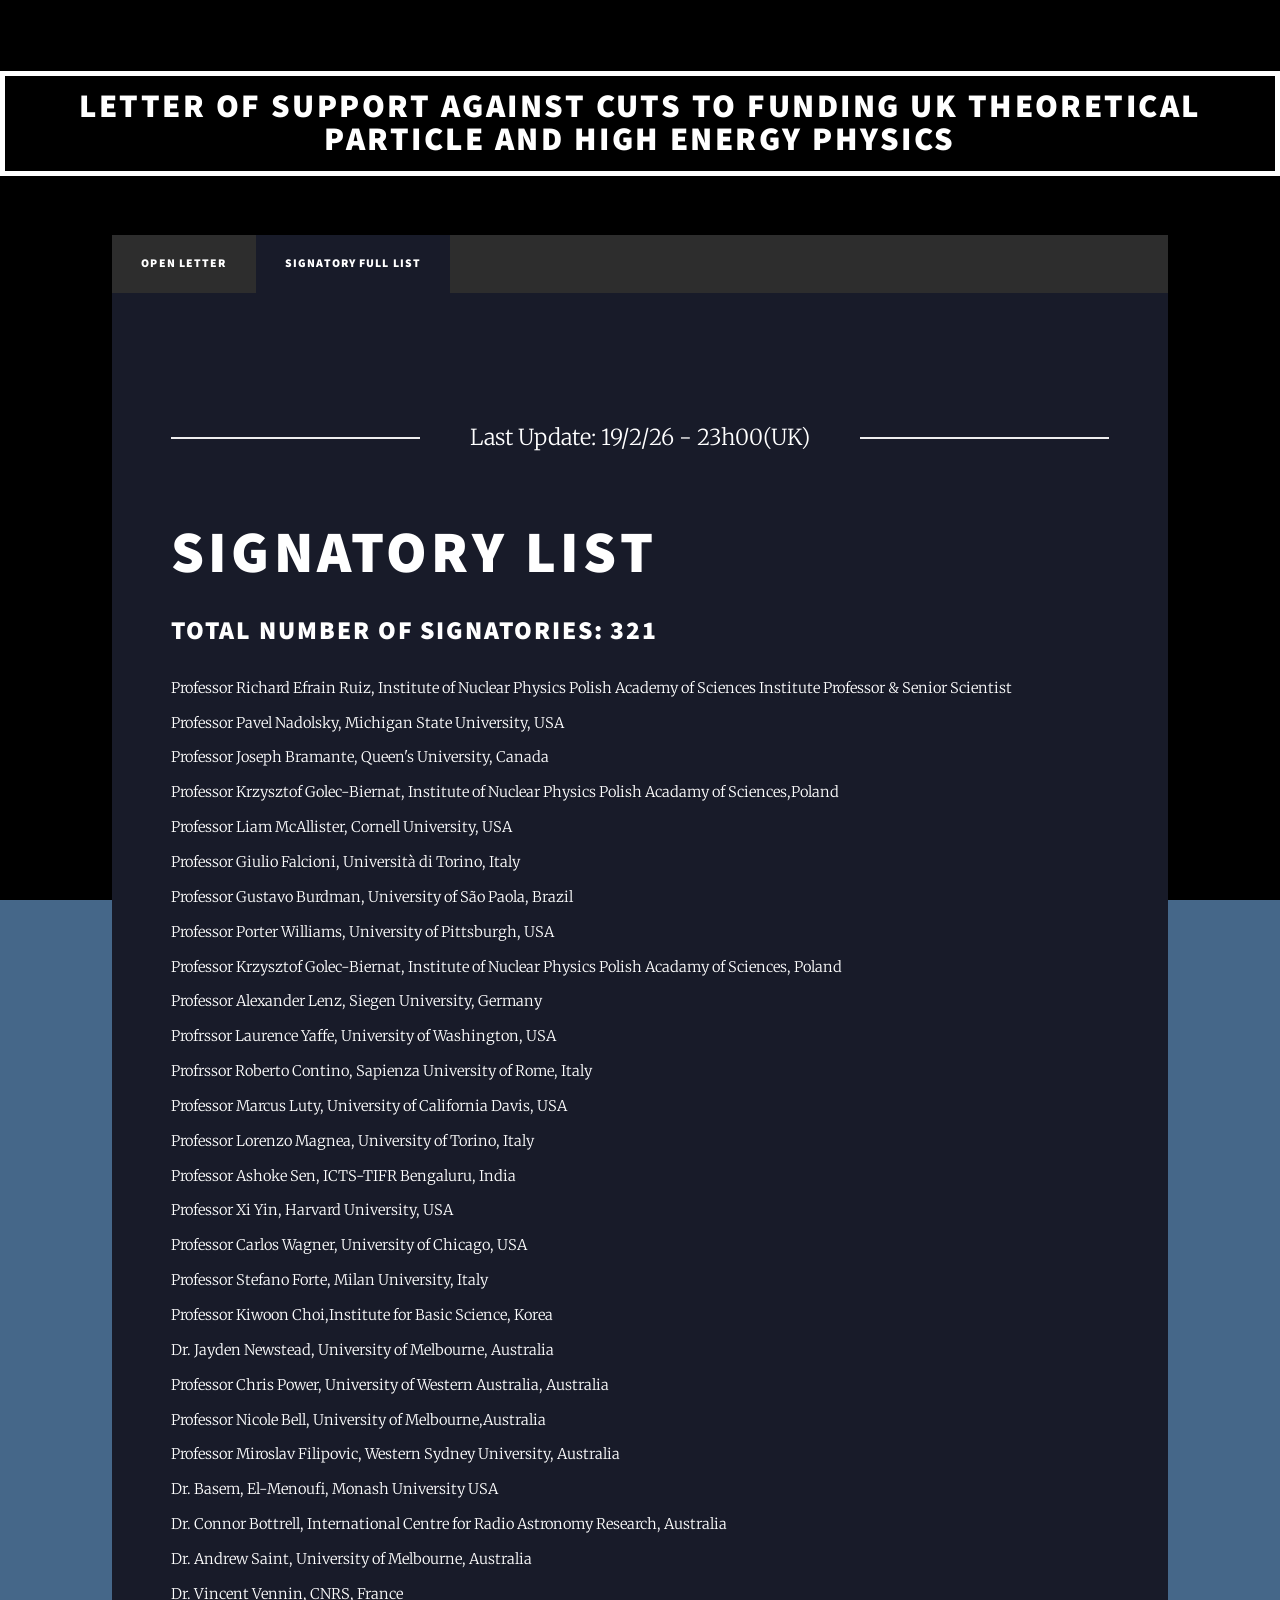
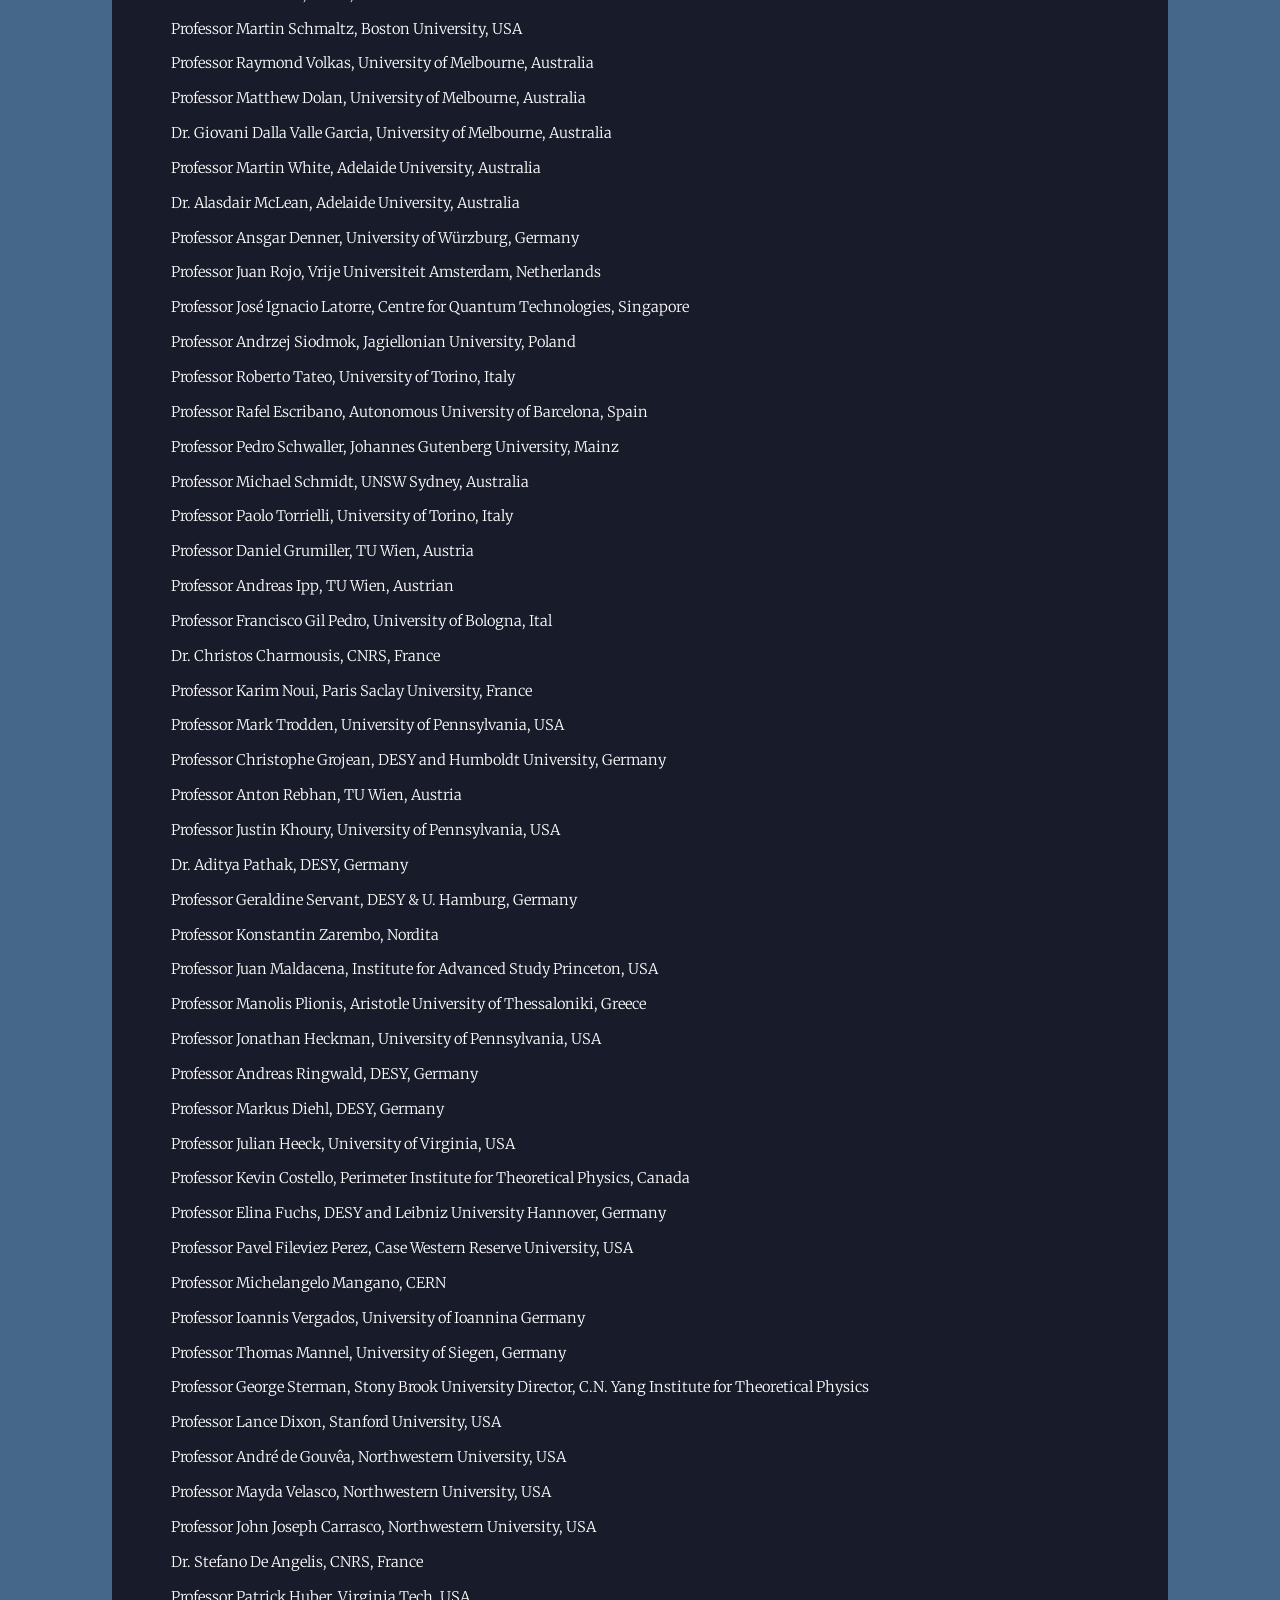
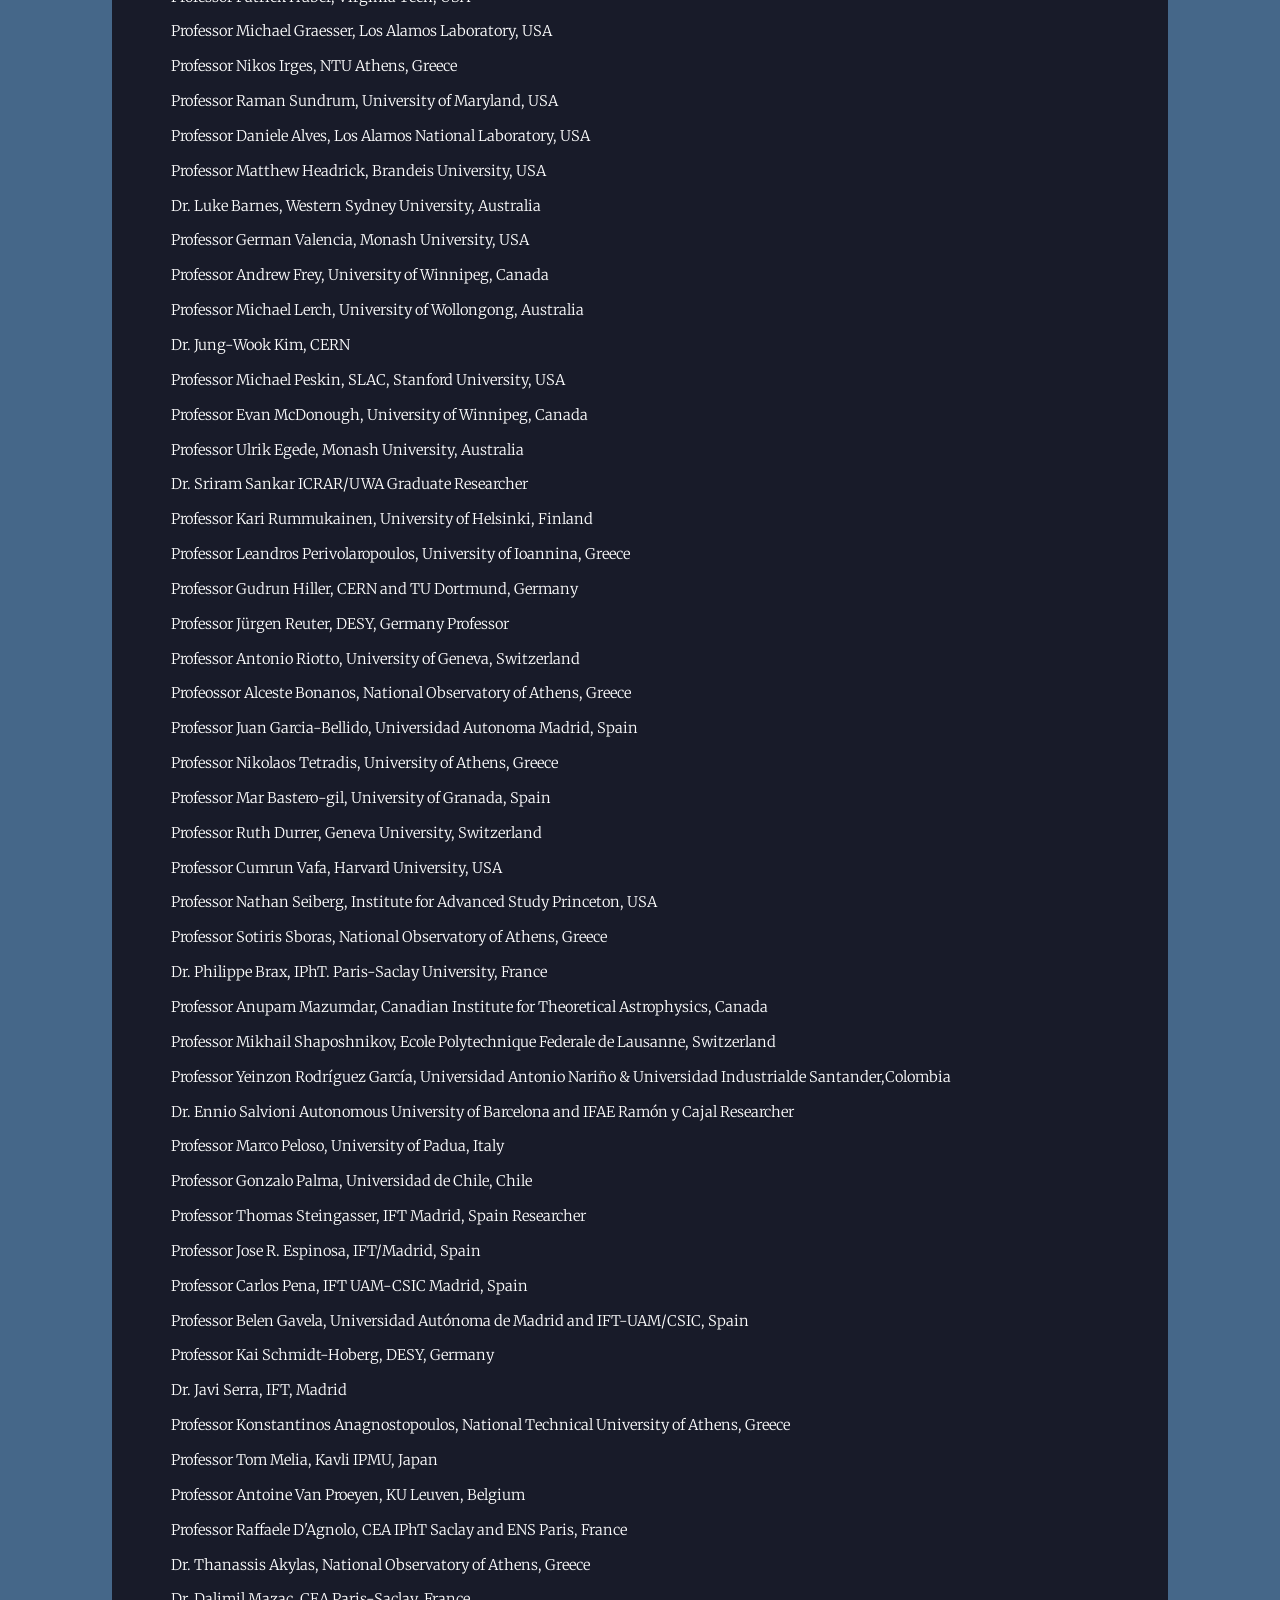
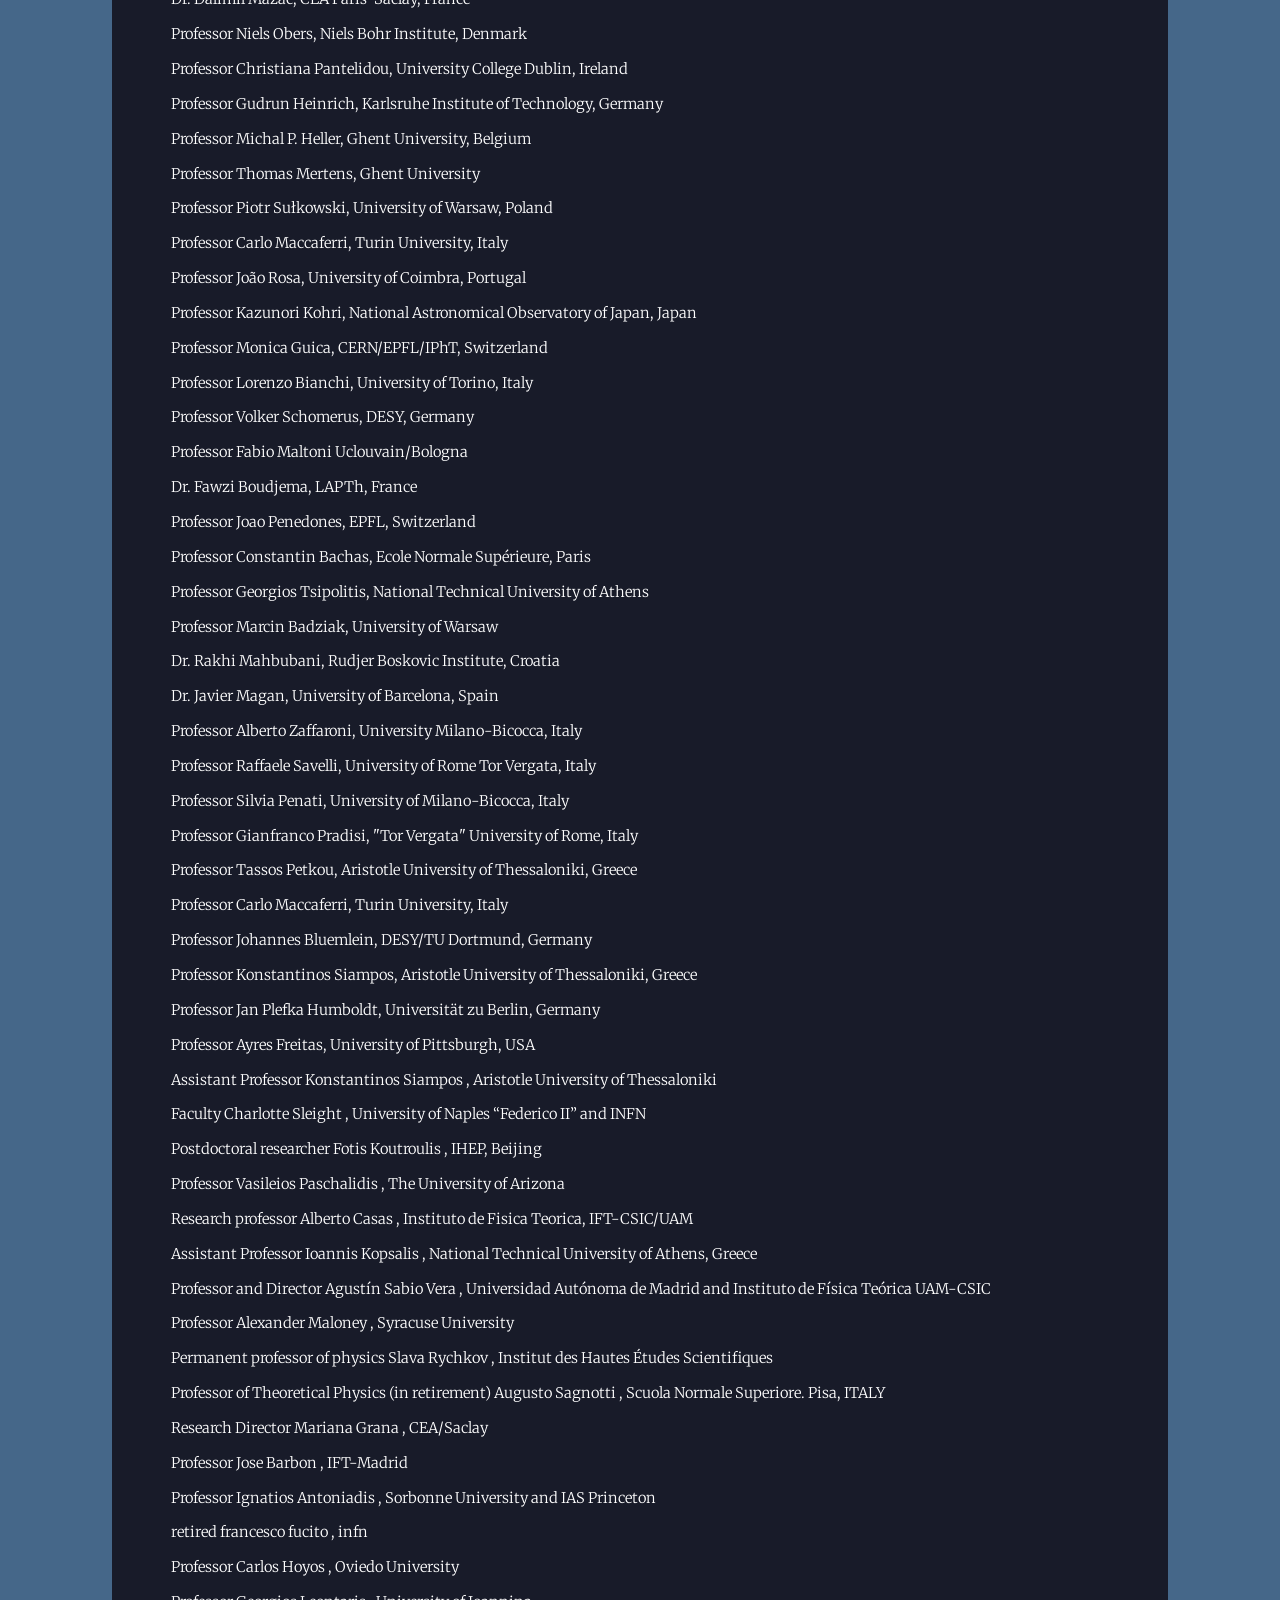
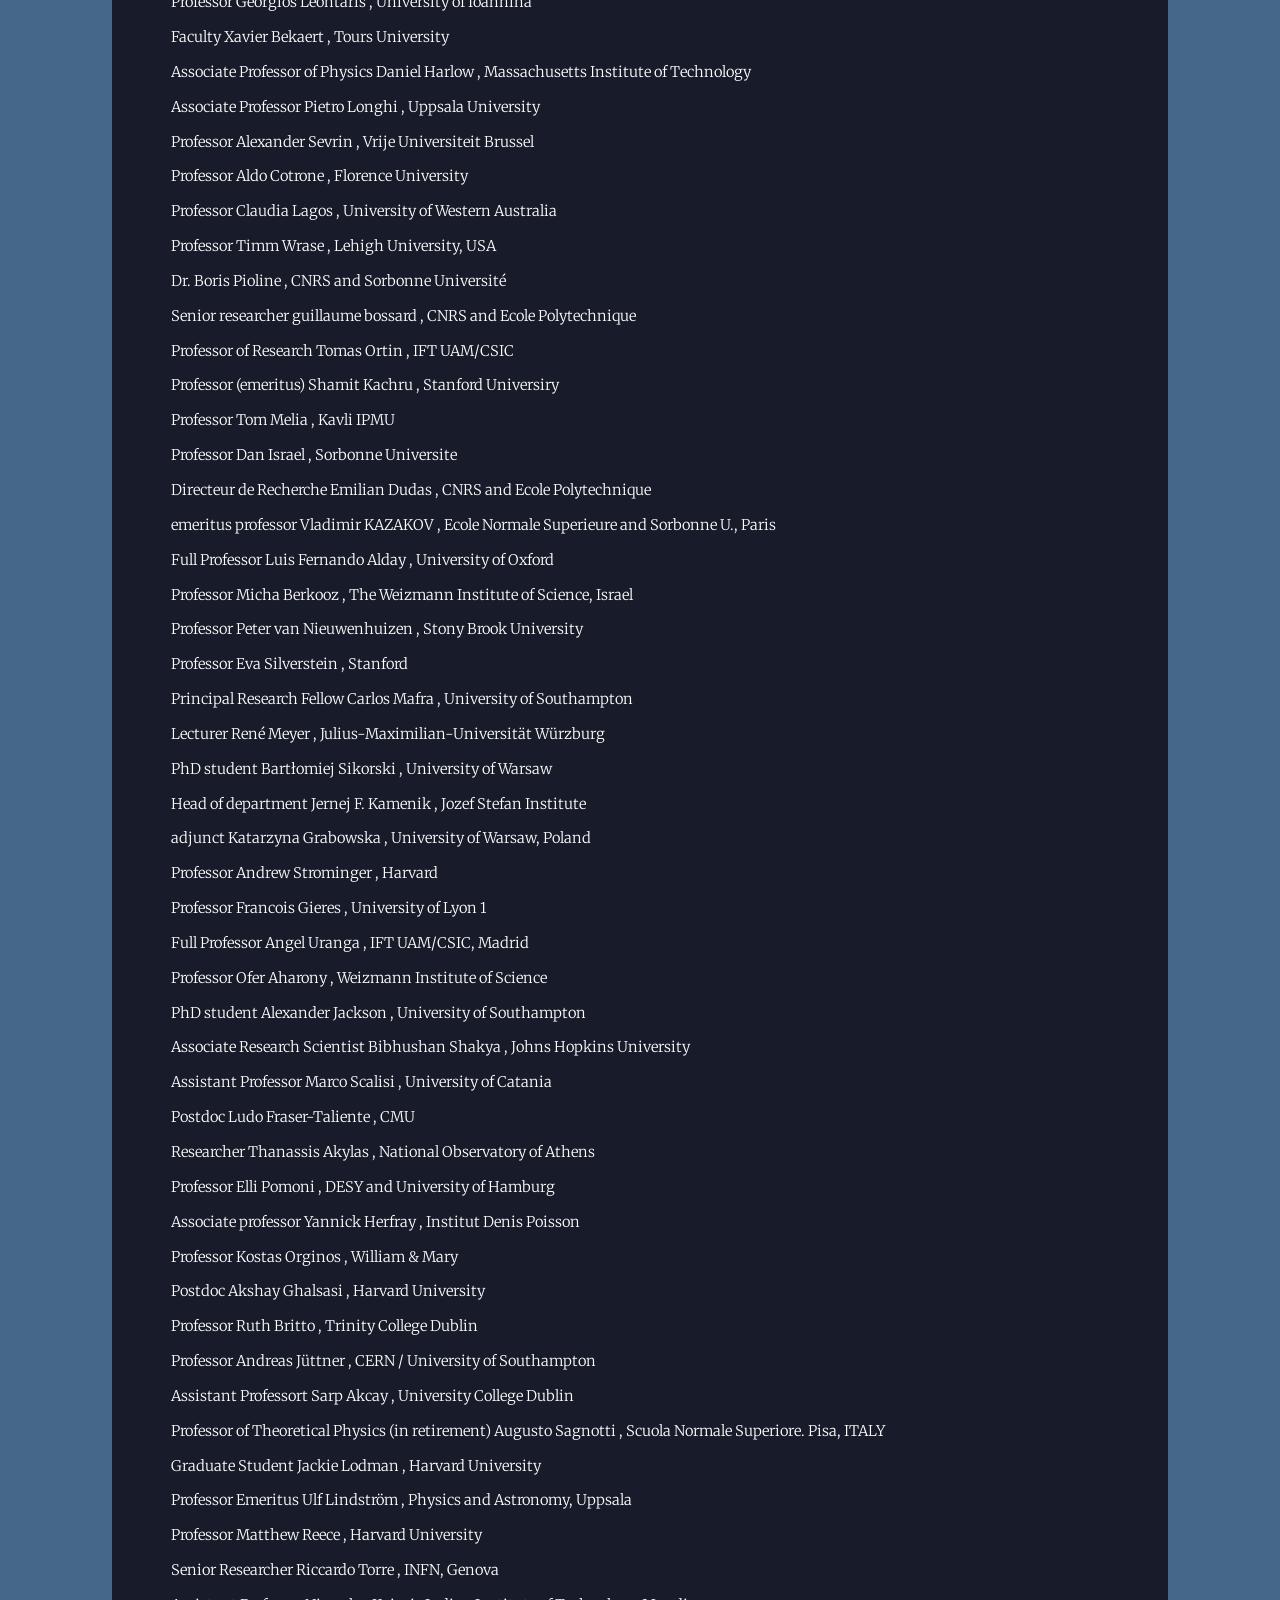
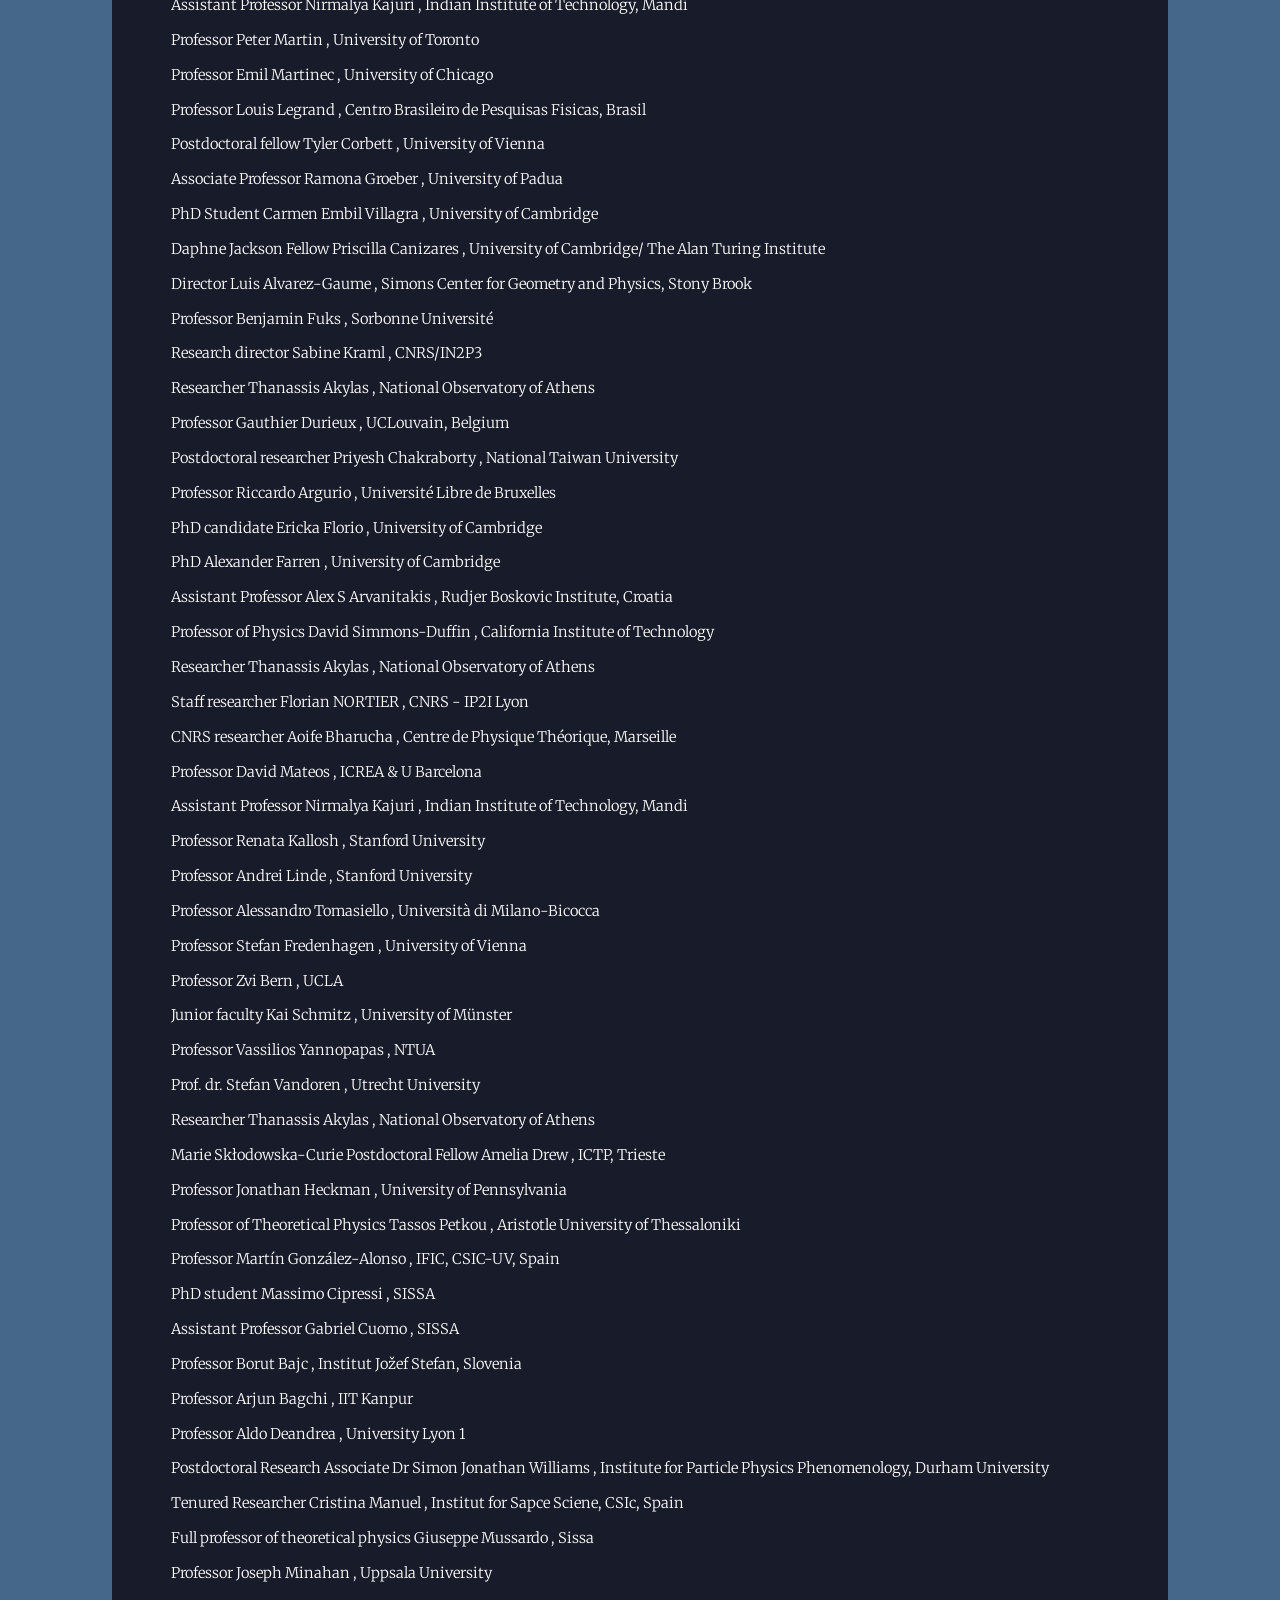
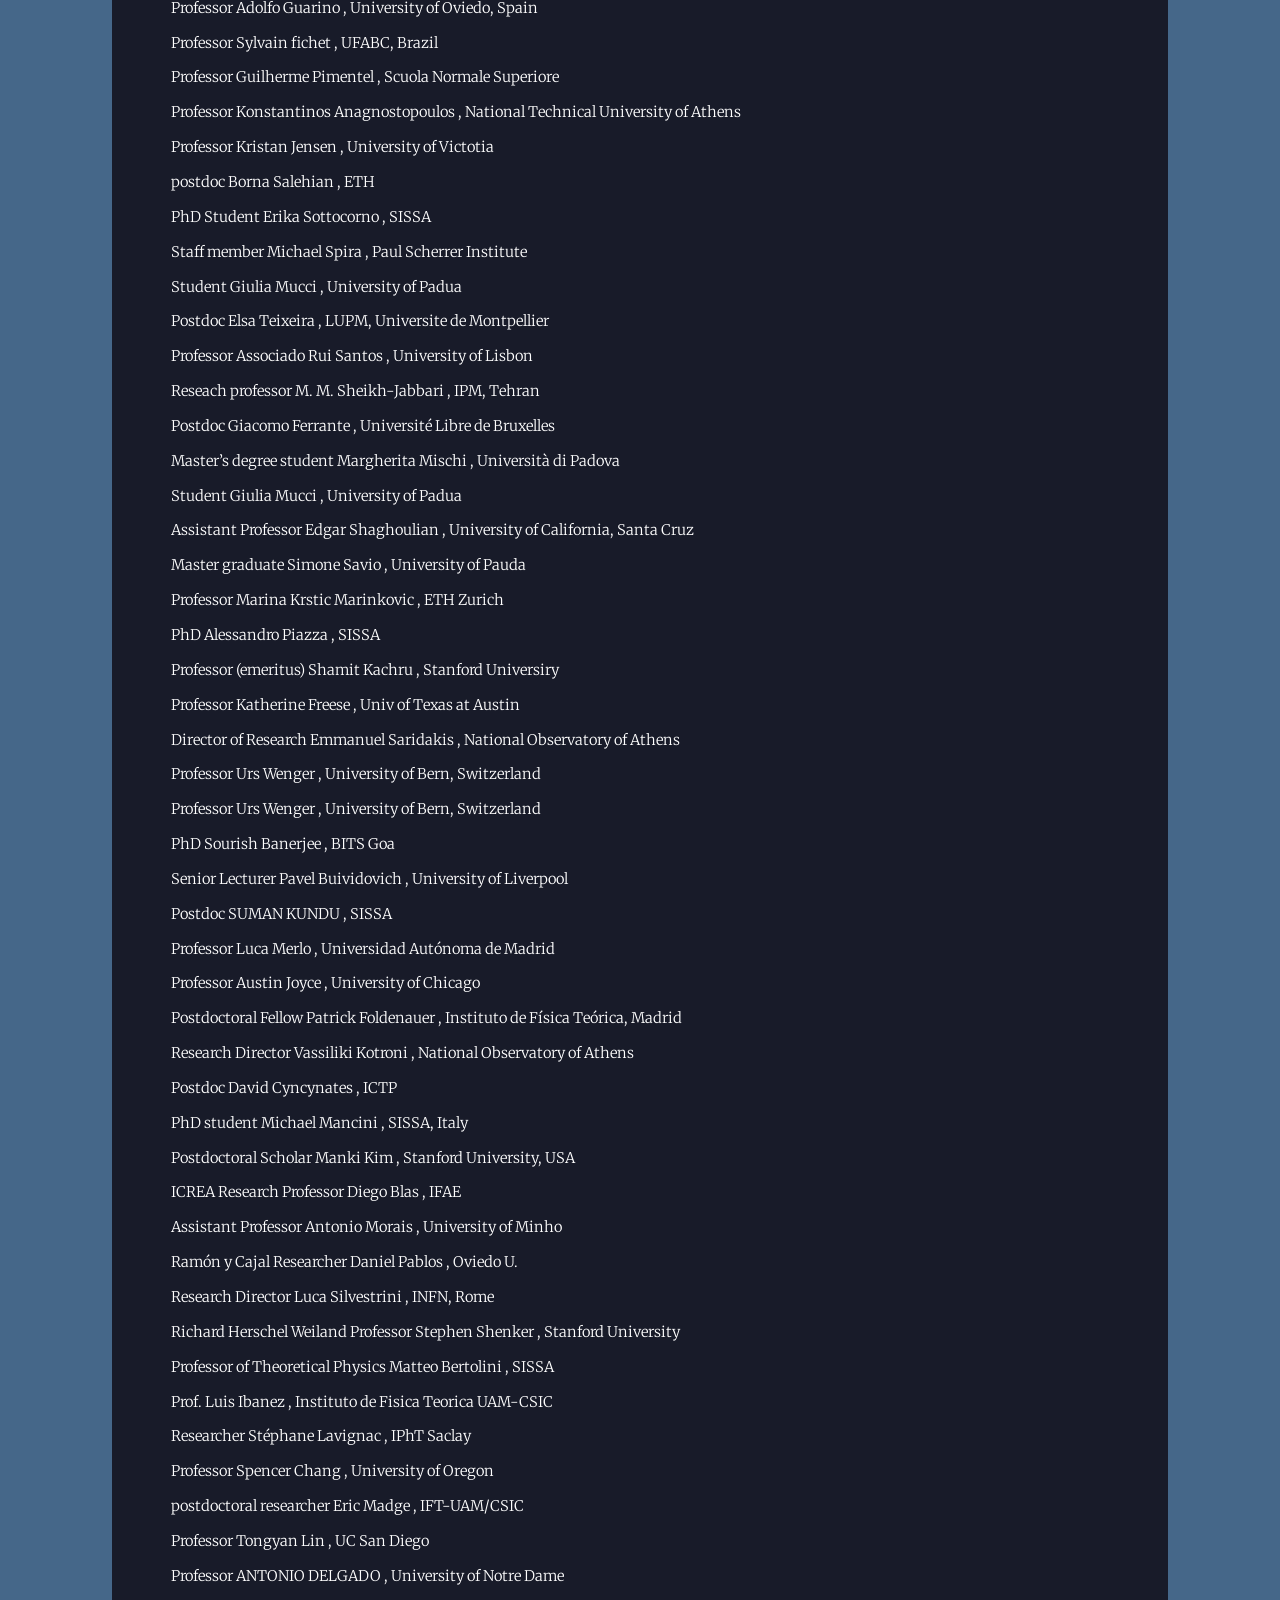
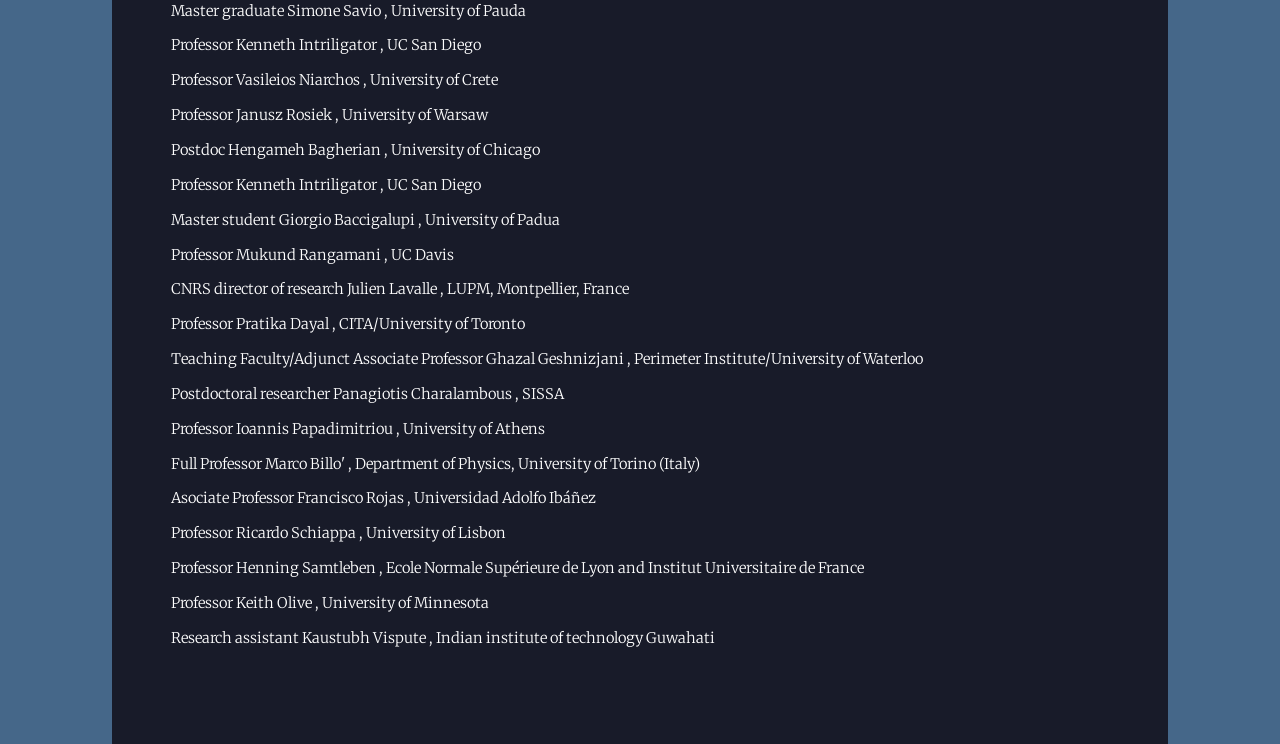
==== commit d81abc30: "Update generic.html" ====
--- a/generic.html
+++ b/generic.html
@@ -47,7 +47,7 @@
 								
 								</header>
 
-								<h2>Total Number of Signatories: 77</h2> 
+								<h2>Total Number of Signatories: 321</h2> 
 <p> Professor Richard Efrain Ruiz, Institute of Nuclear Physics Polish Academy of Sciences	Institute Professor & Senior Scientist
 <br>Professor Pavel	Nadolsky, Michigan State University, USA
 <br>Professor Joseph Bramante, Queen's University, Canada 
@@ -411,3 +411,4 @@
 
 
 
+
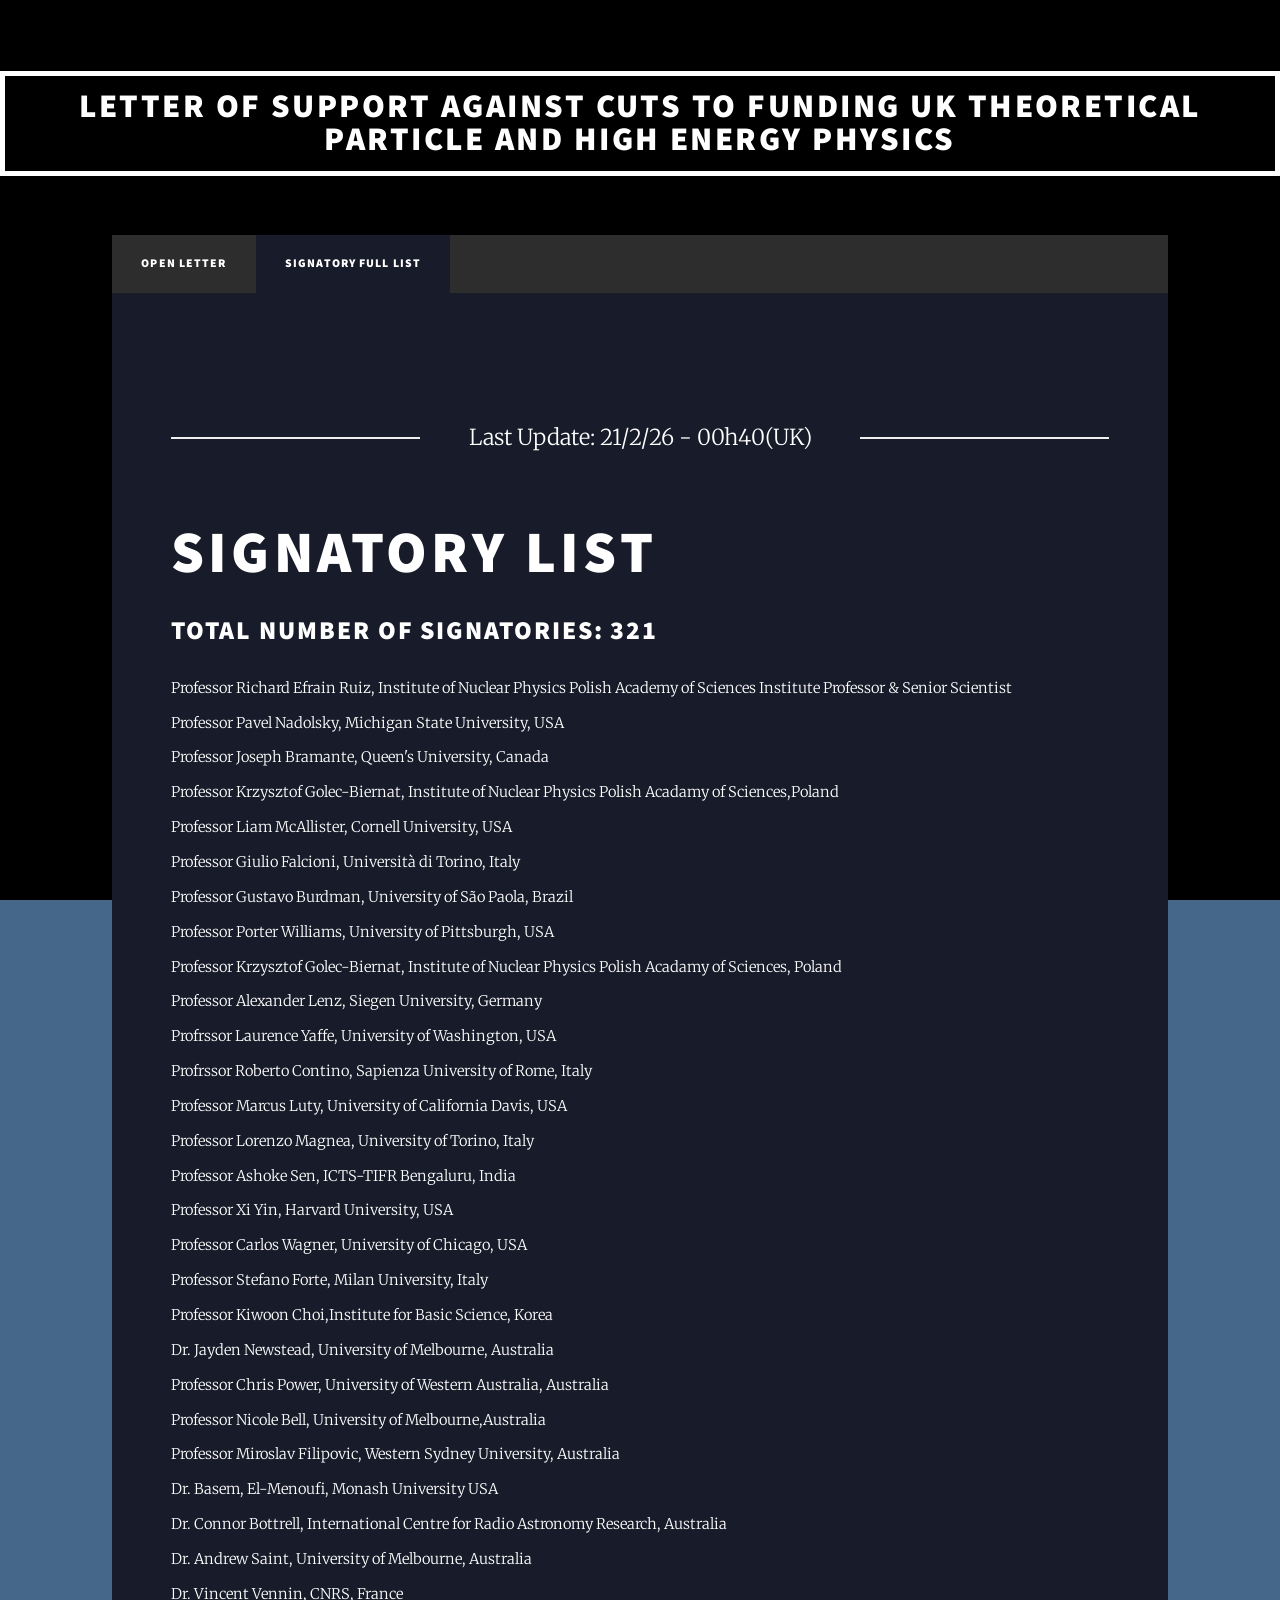
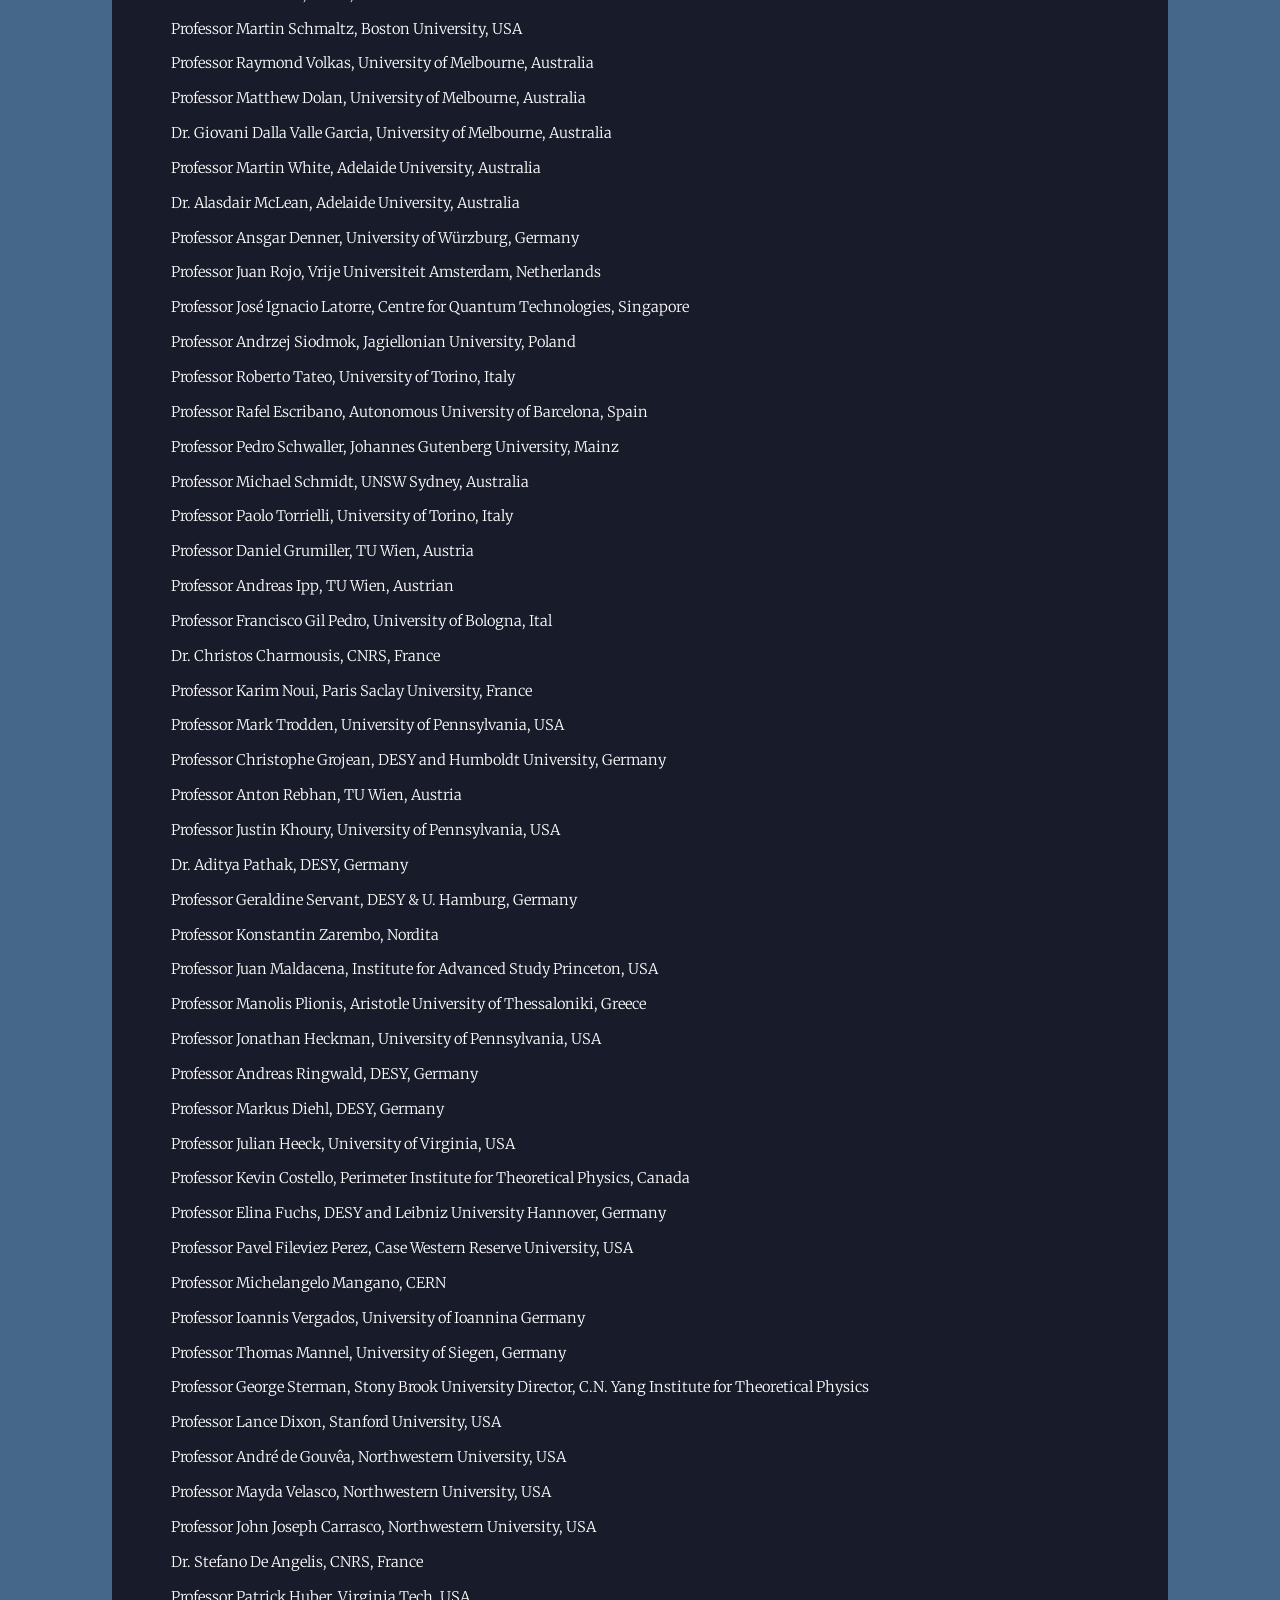
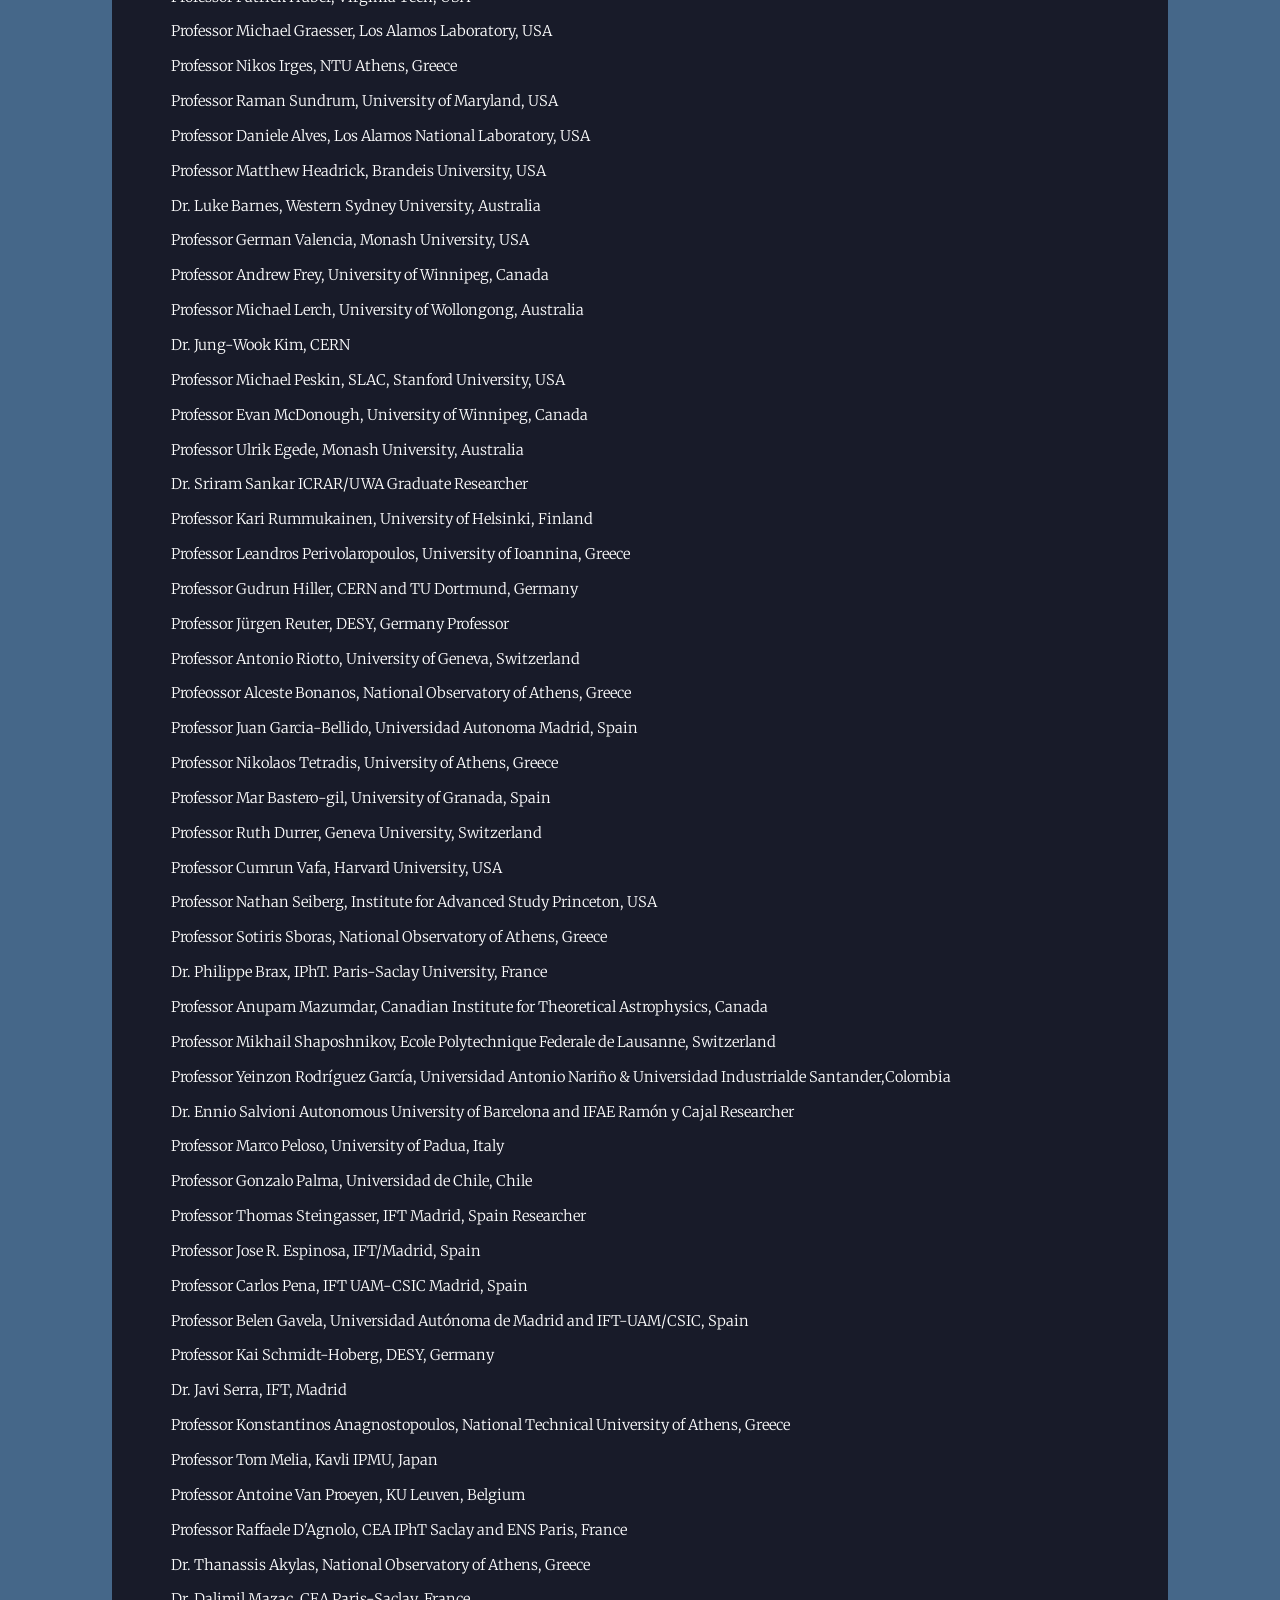
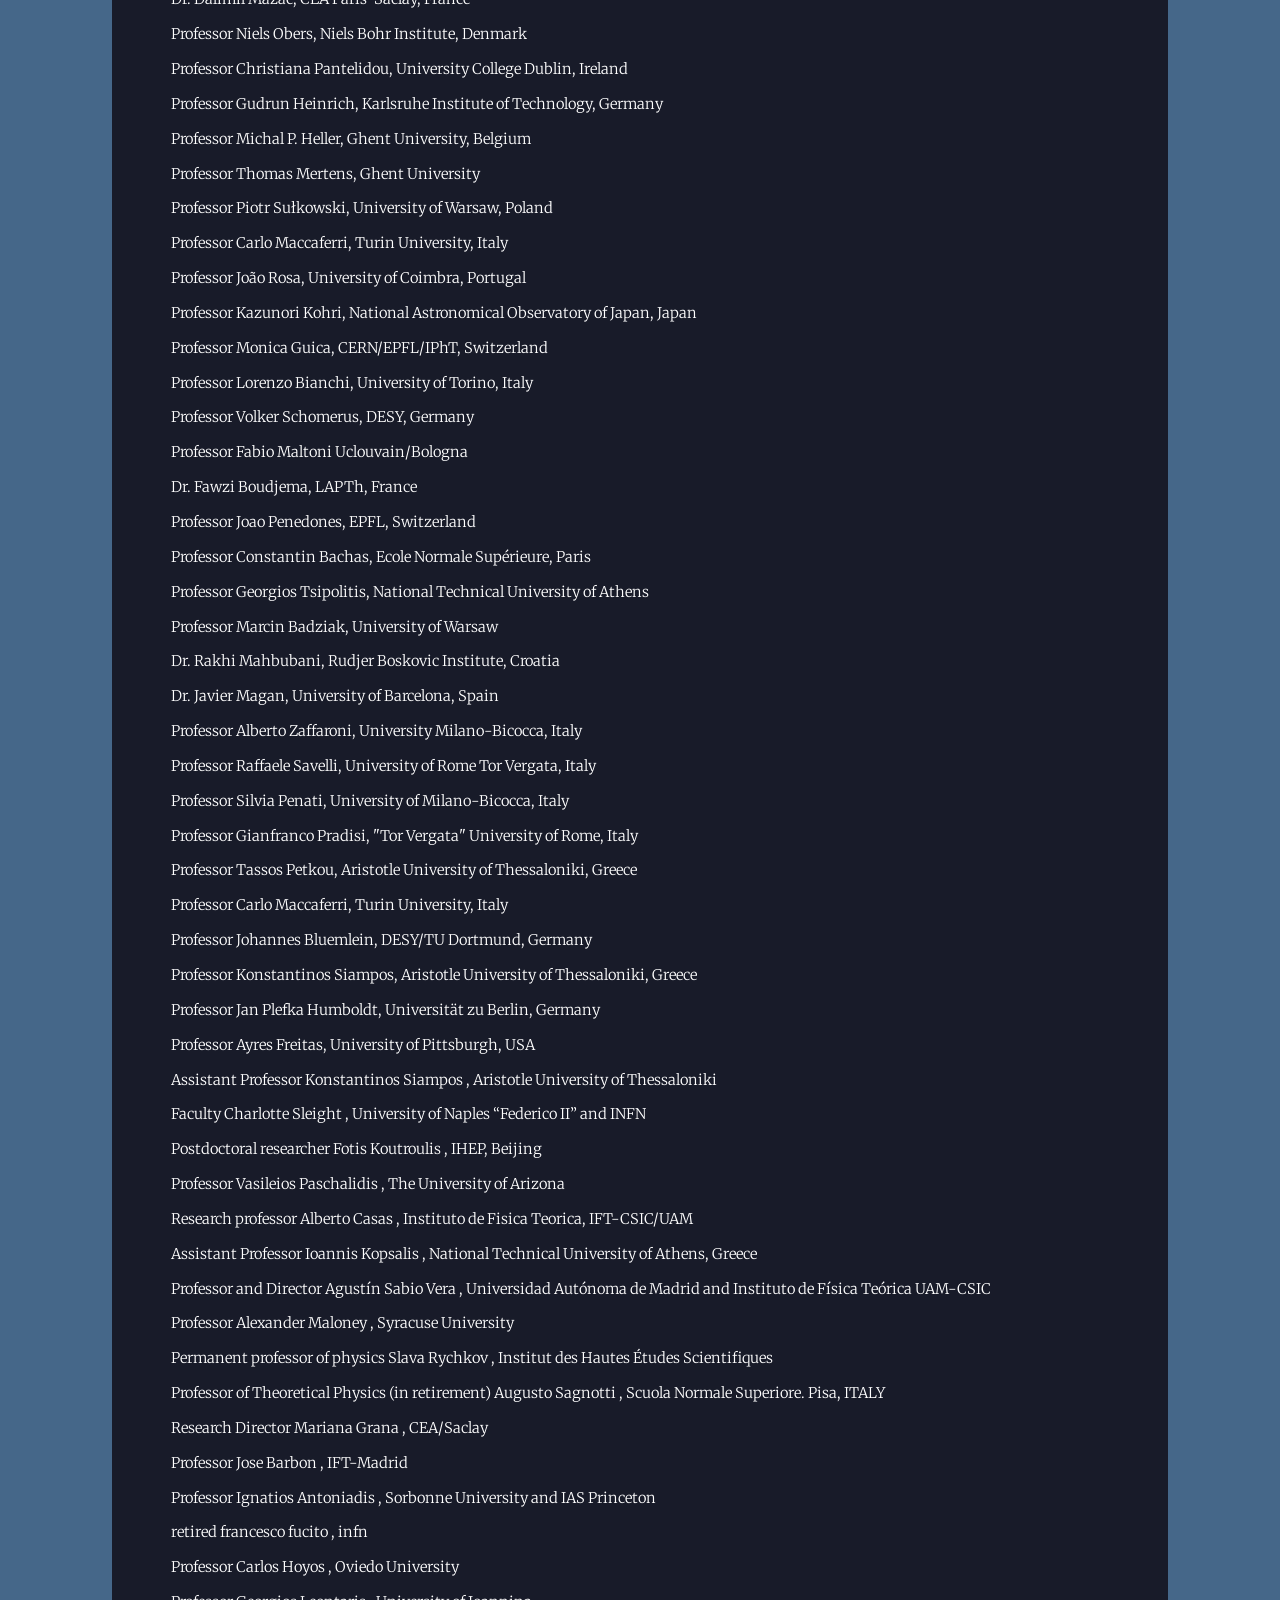
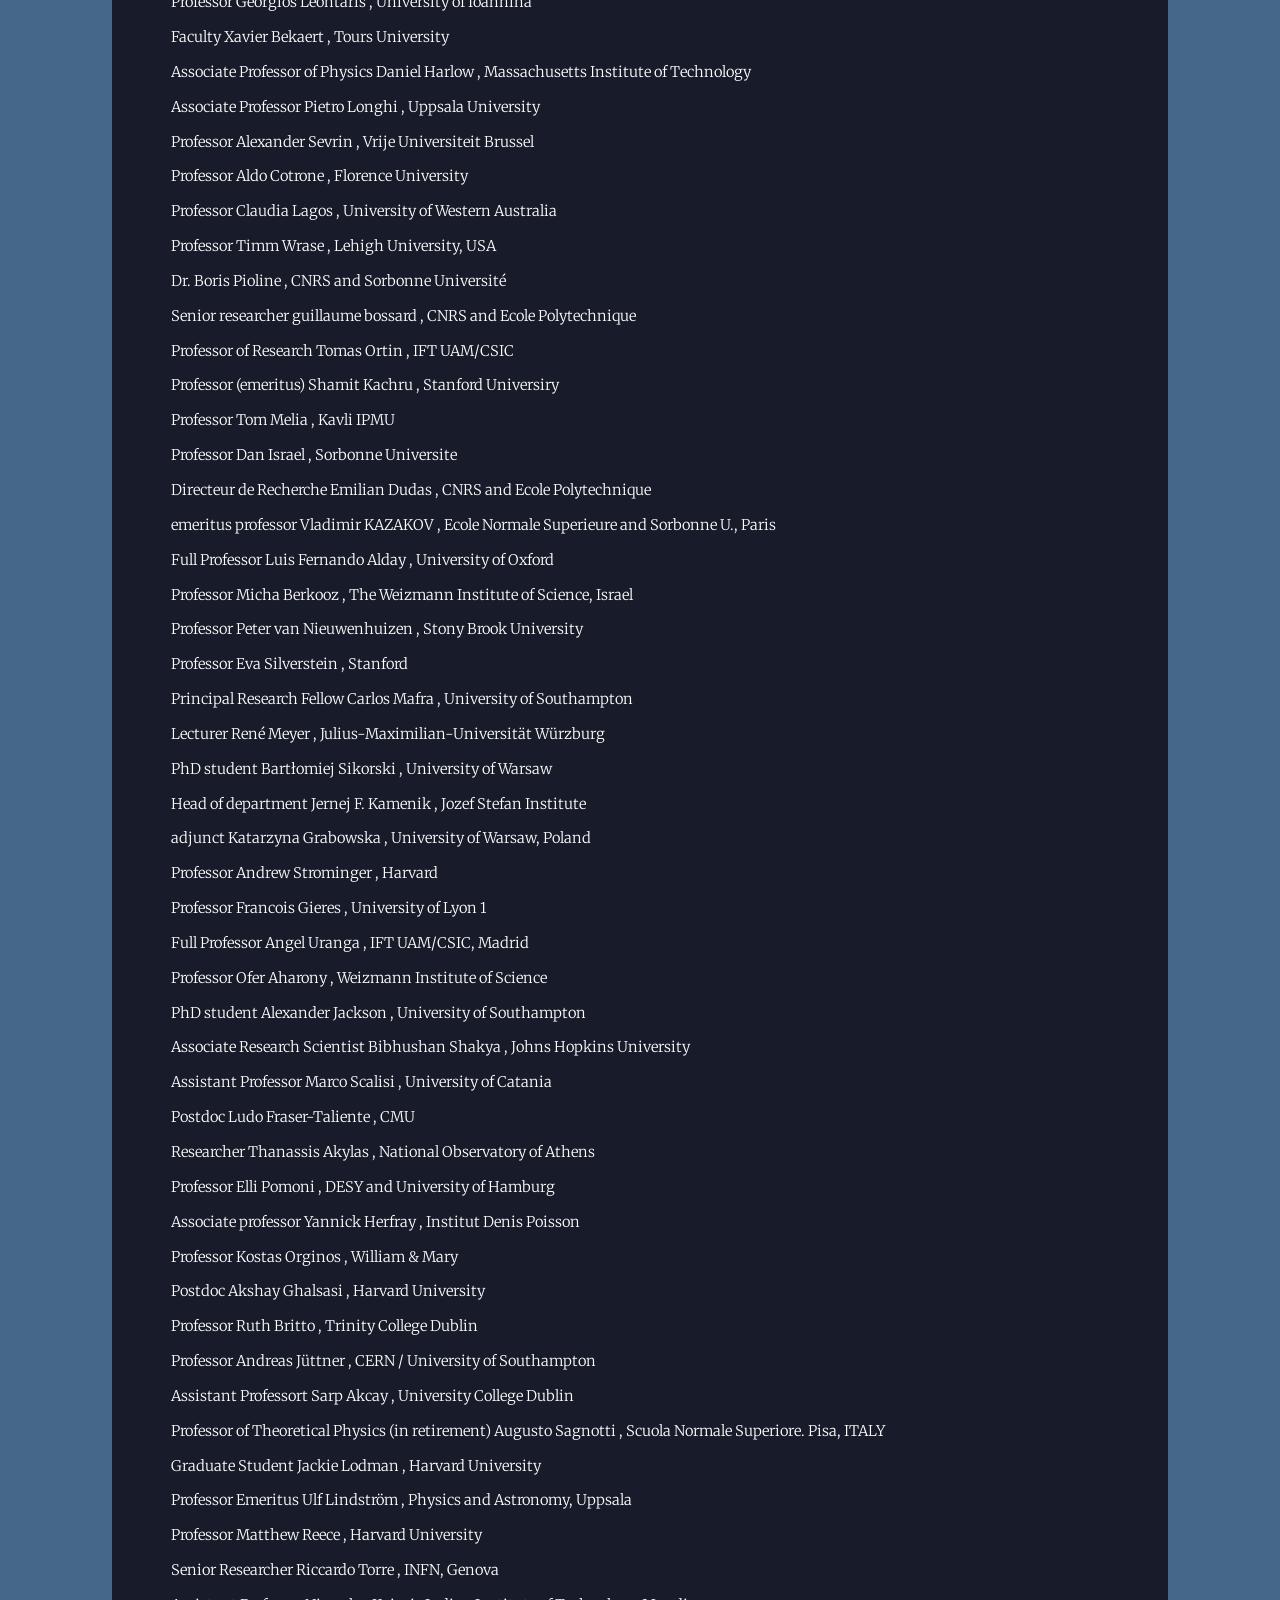
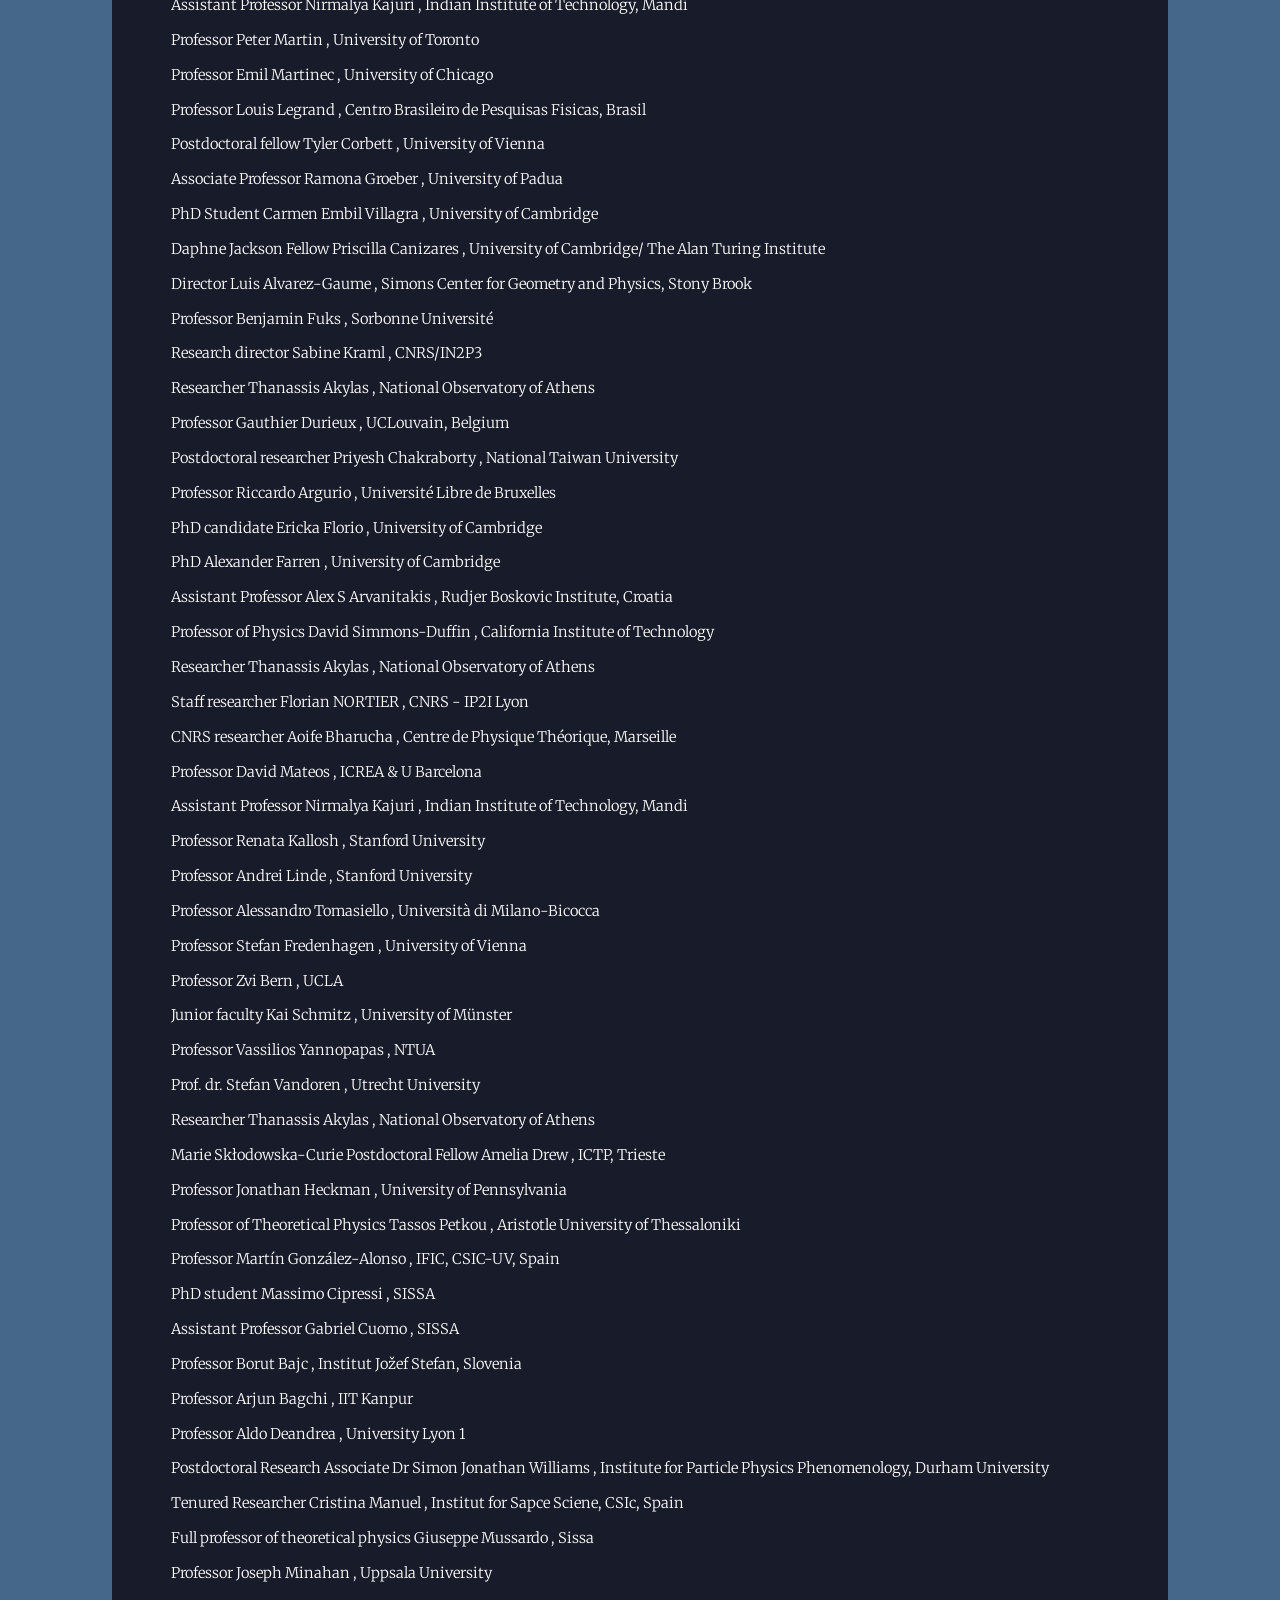
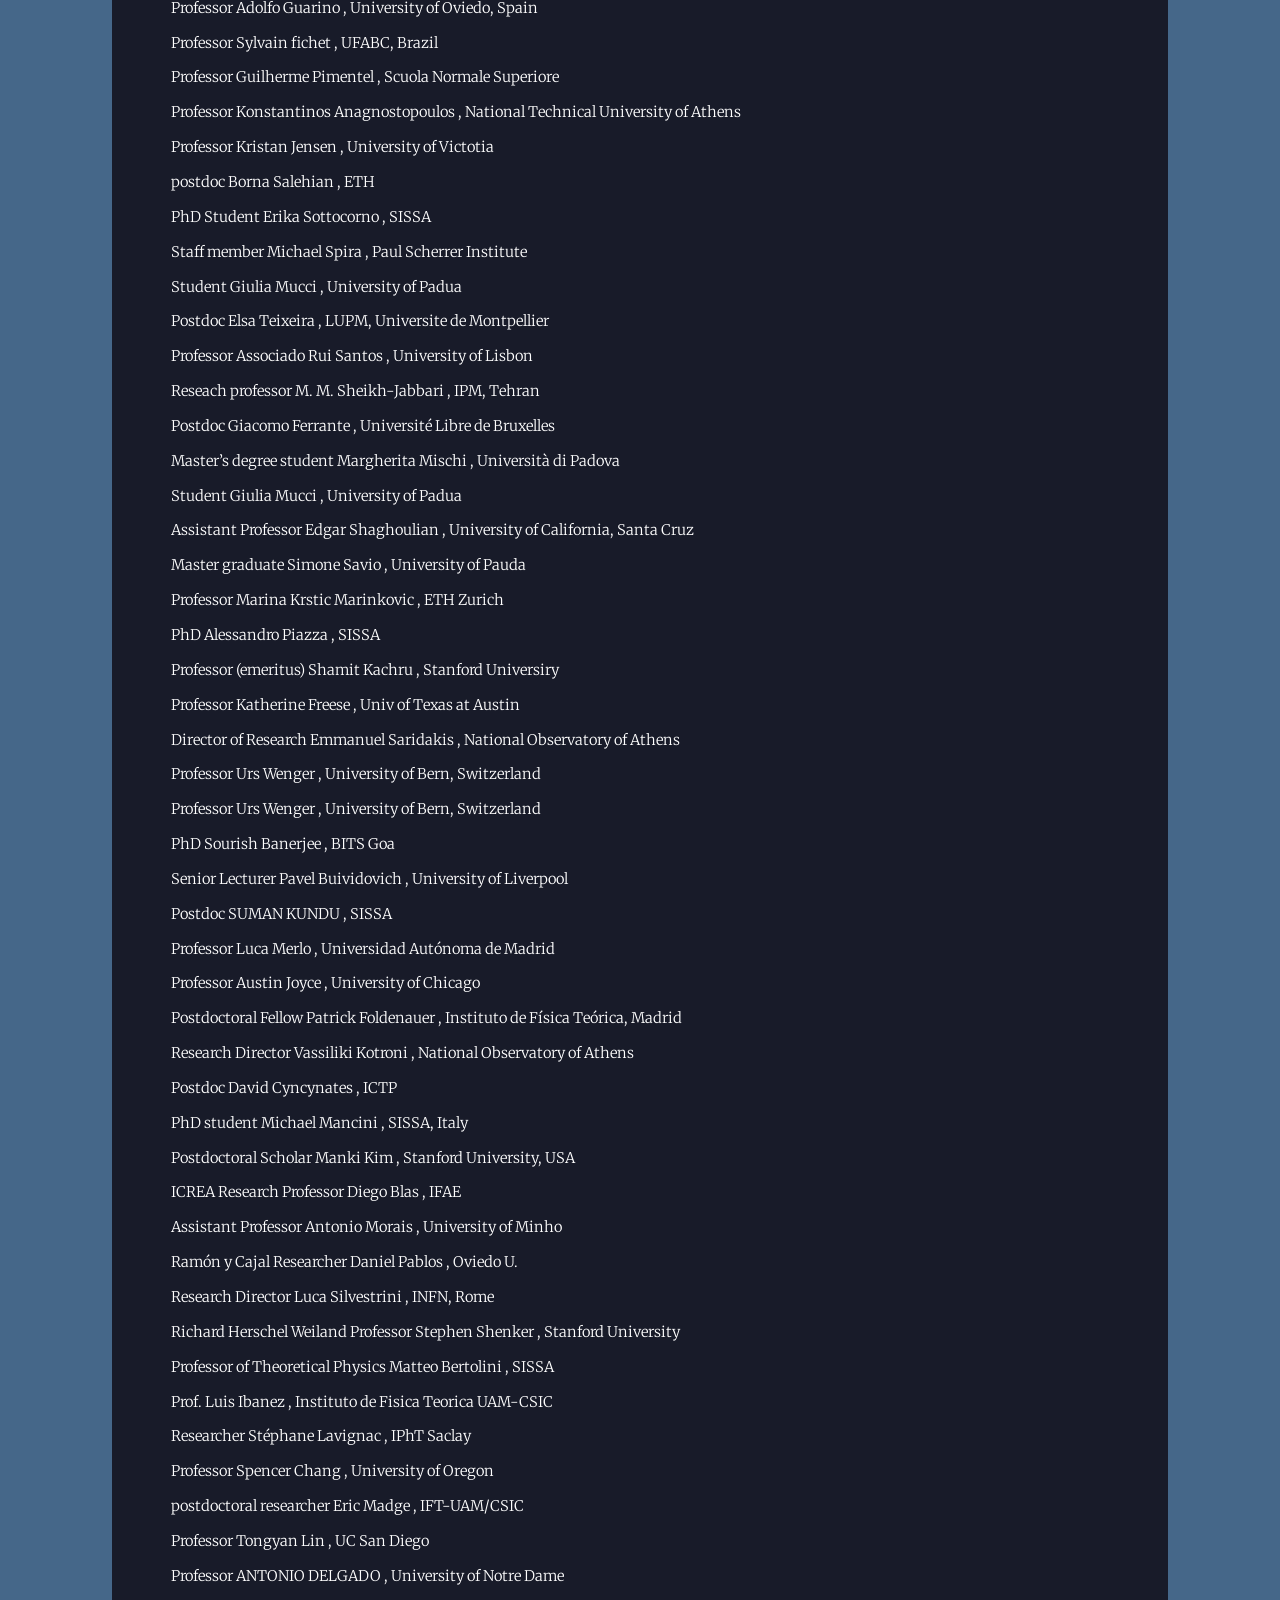
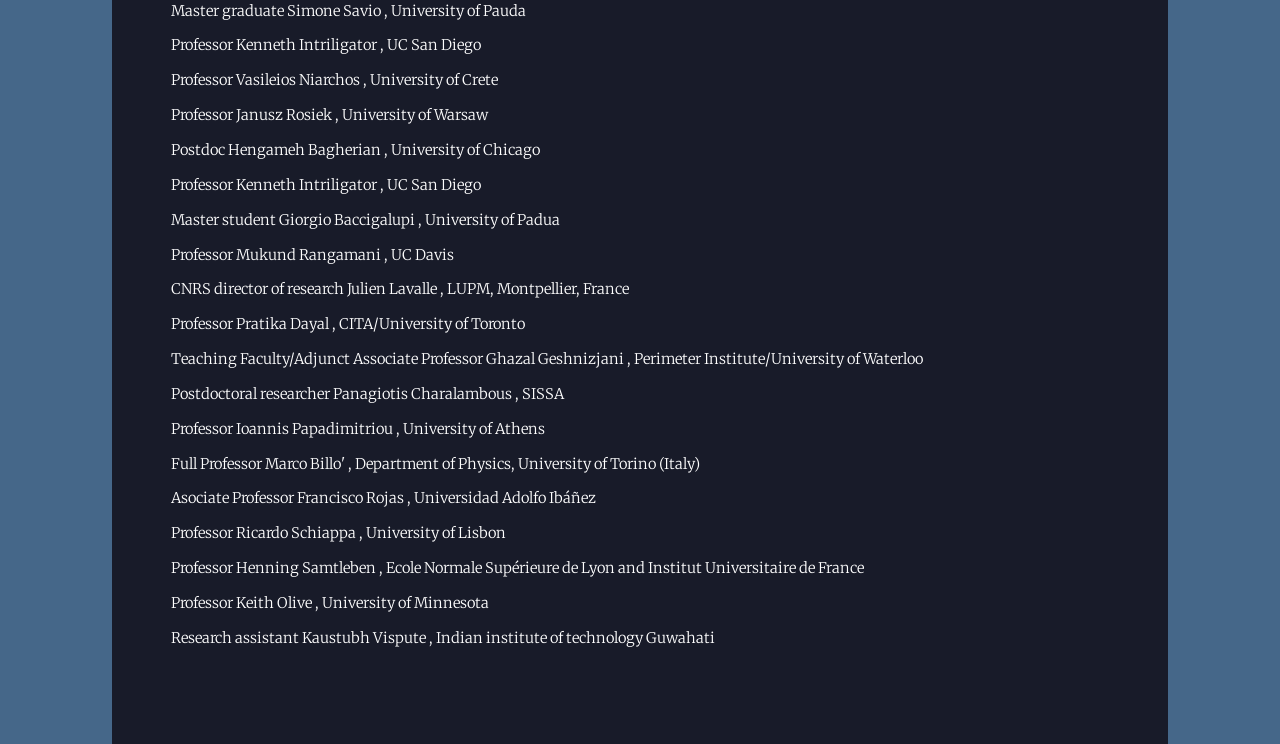
==== commit d605c270: "Update generic.html" ====
--- a/generic.html
+++ b/generic.html
@@ -42,7 +42,7 @@
 						<!-- Post -->
 							<section class="post">
 								<header class="major">
-									<span class="date">Last Update: 19/2/26 - 23h00(UK)</span>
+									<span class="date">Last Update: 21/2/26 - 00h40(UK)</span>
 									<h1>Signatory List</h1>
 								
 								</header>
@@ -412,3 +412,4 @@
 
 
 
+
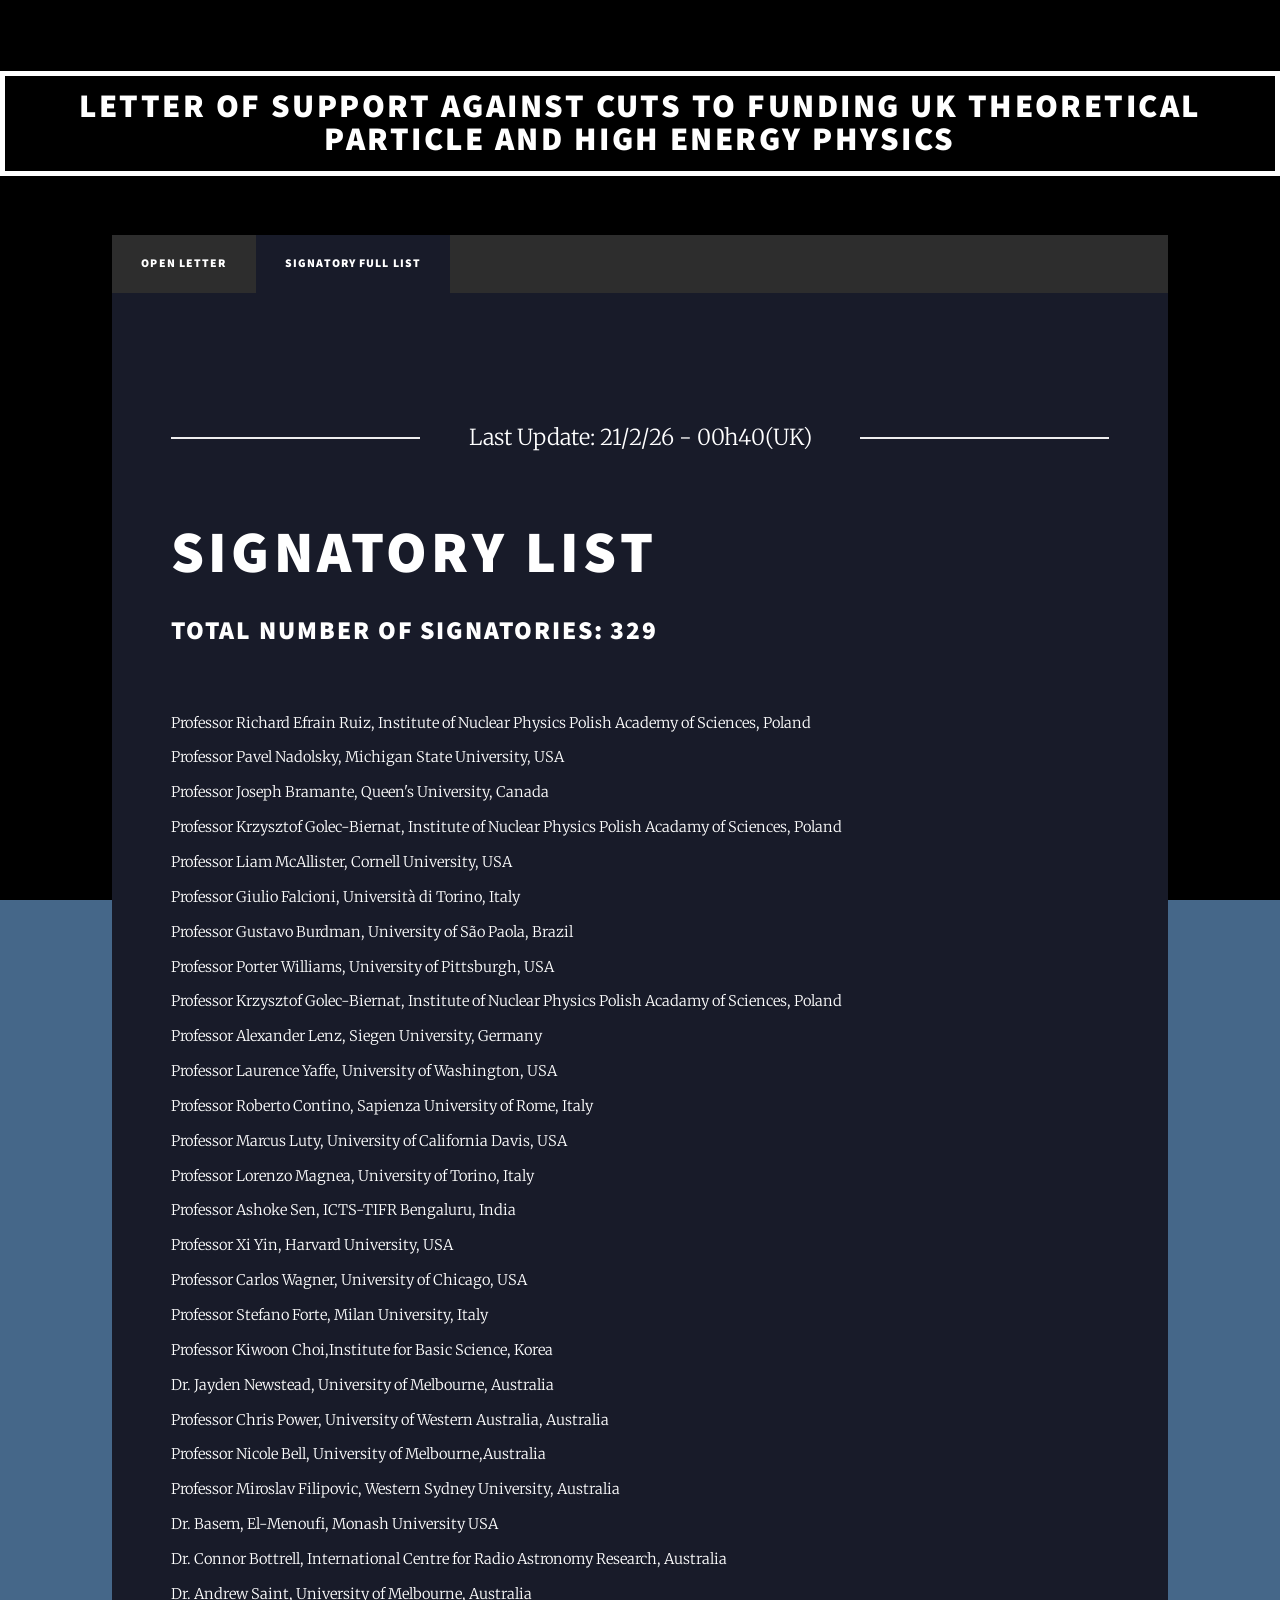
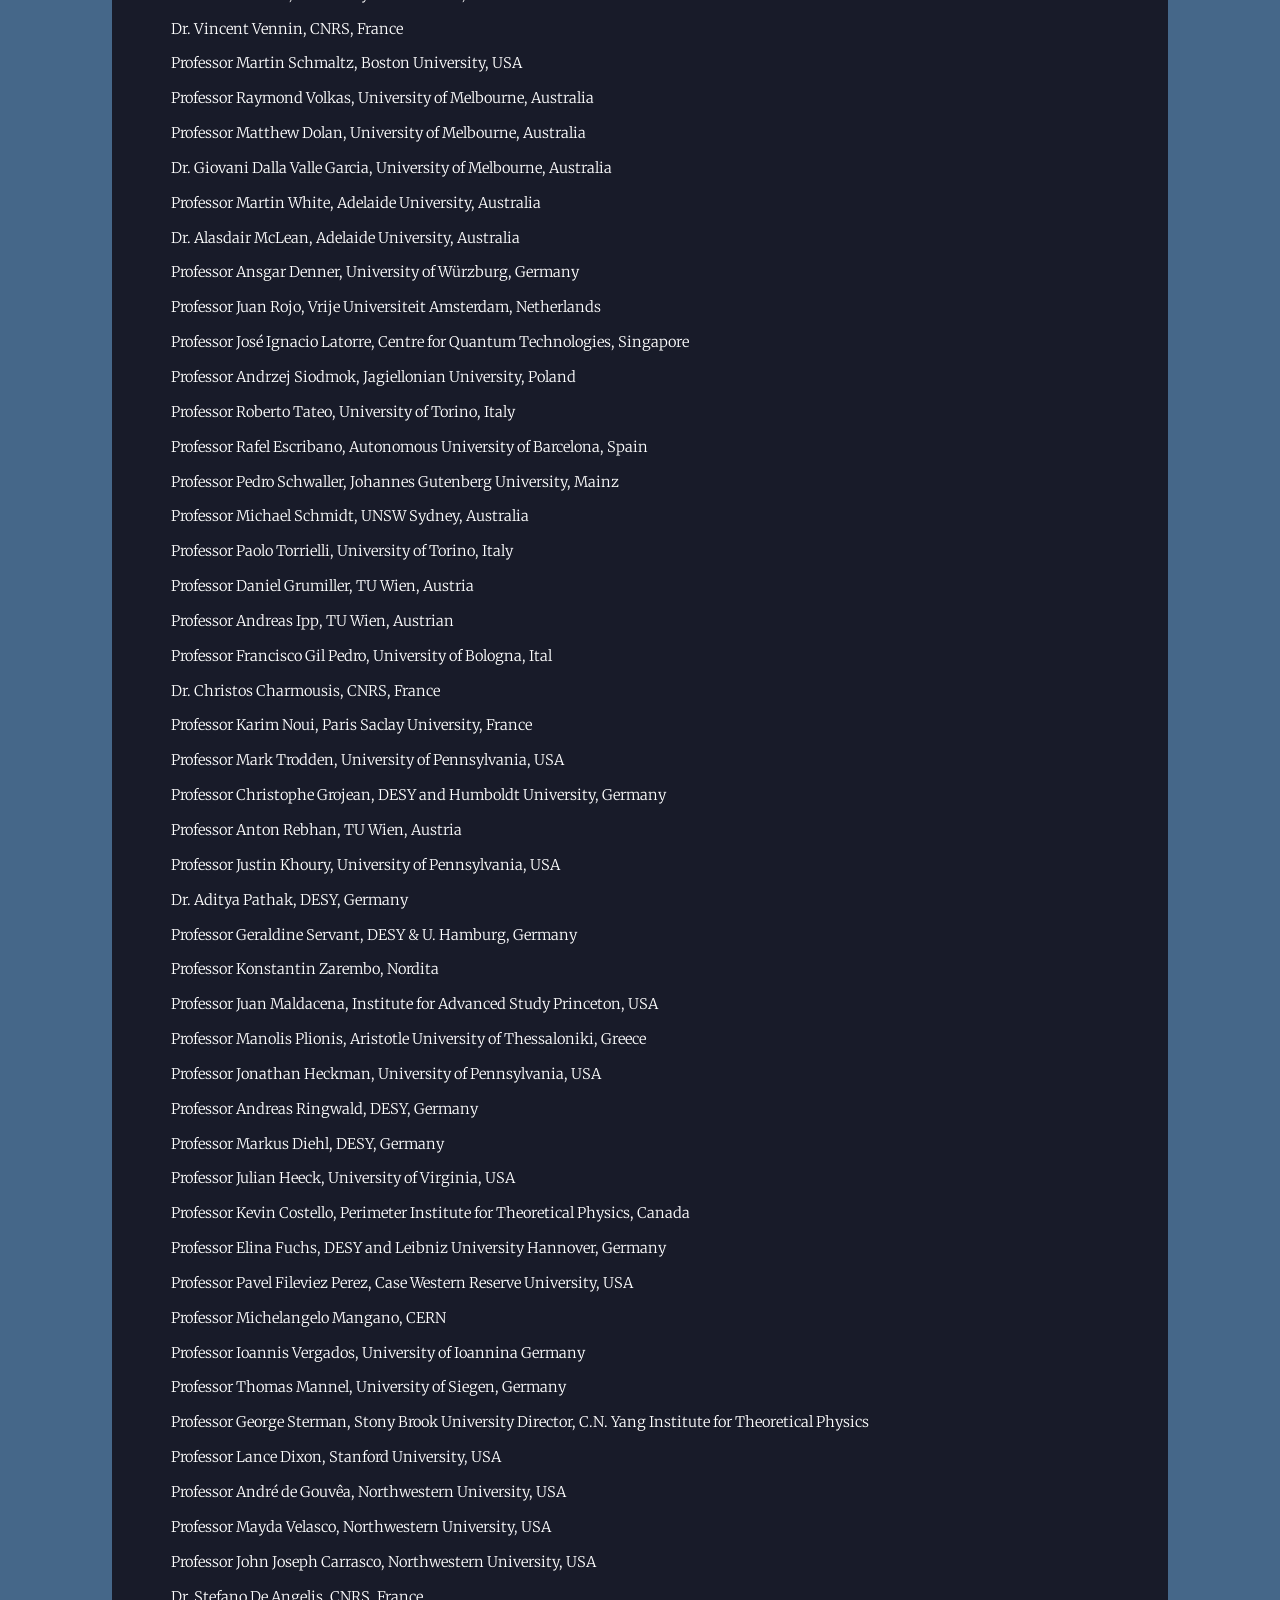
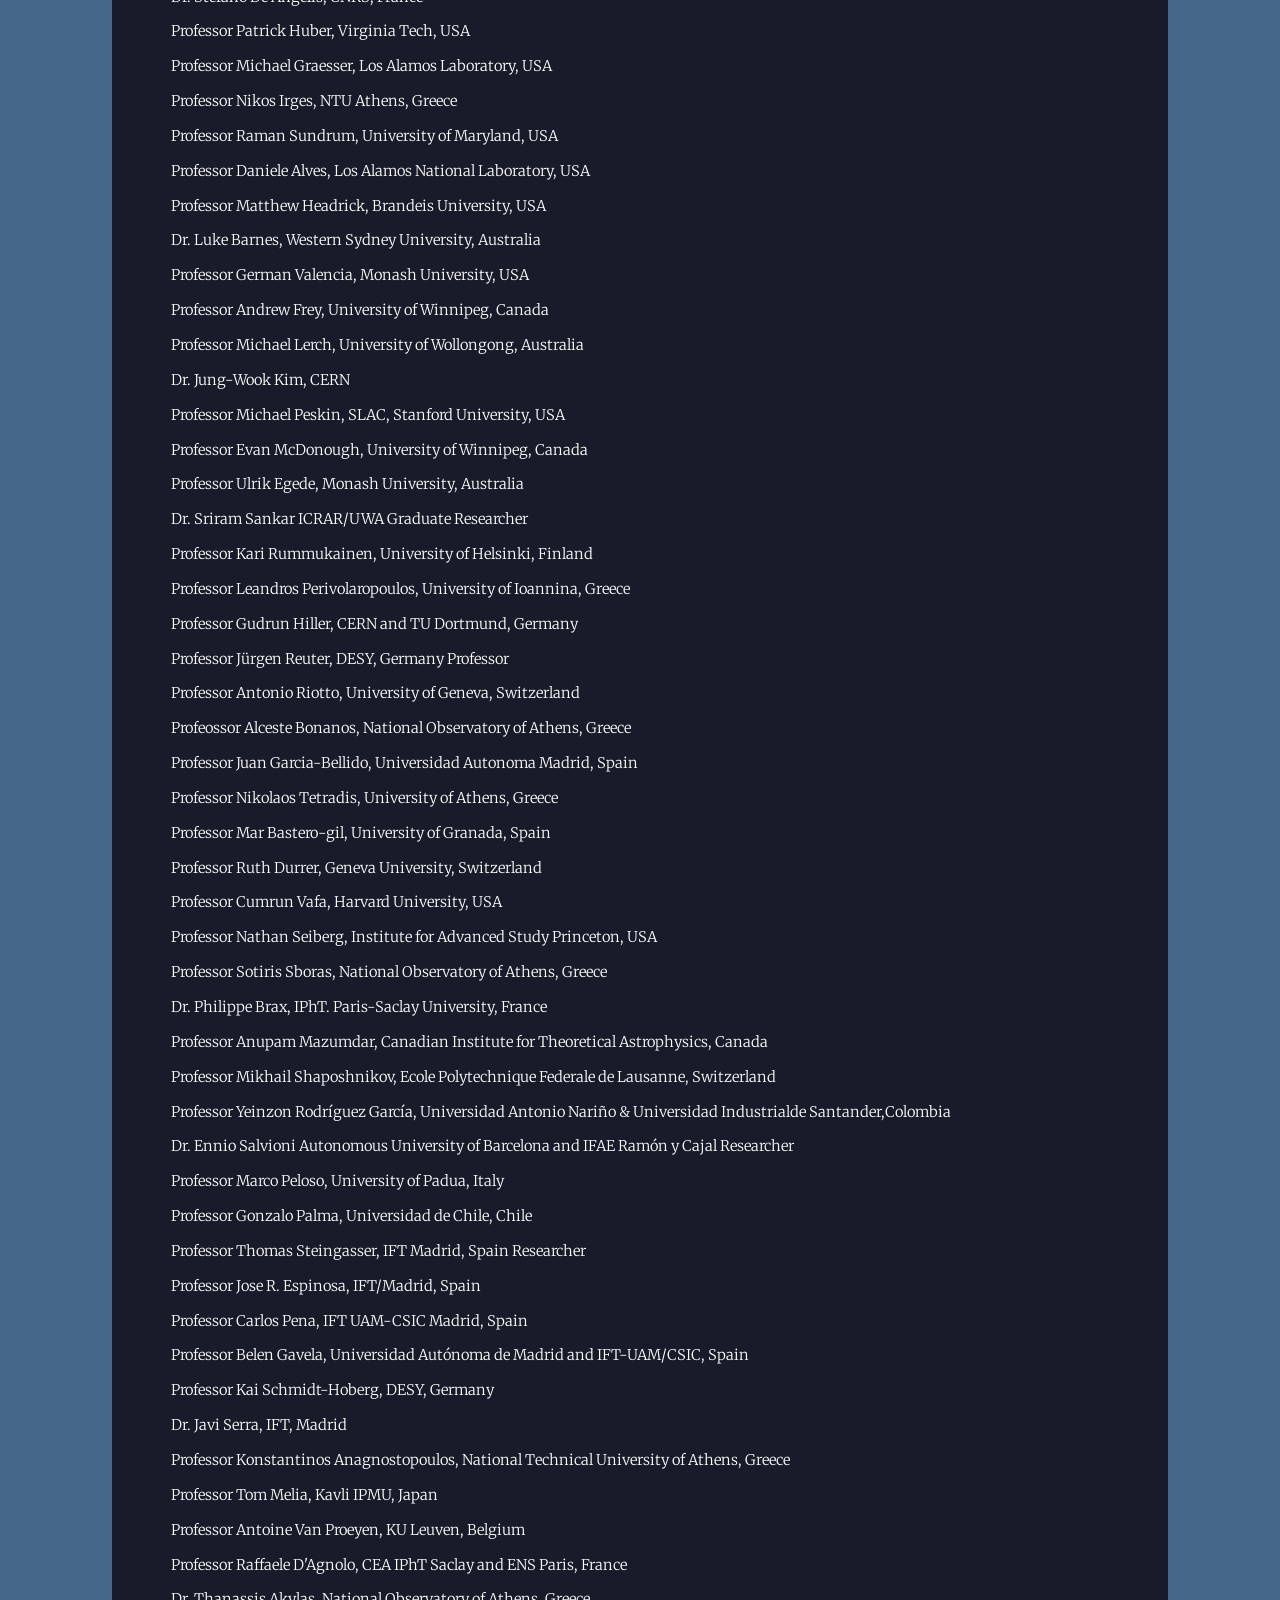
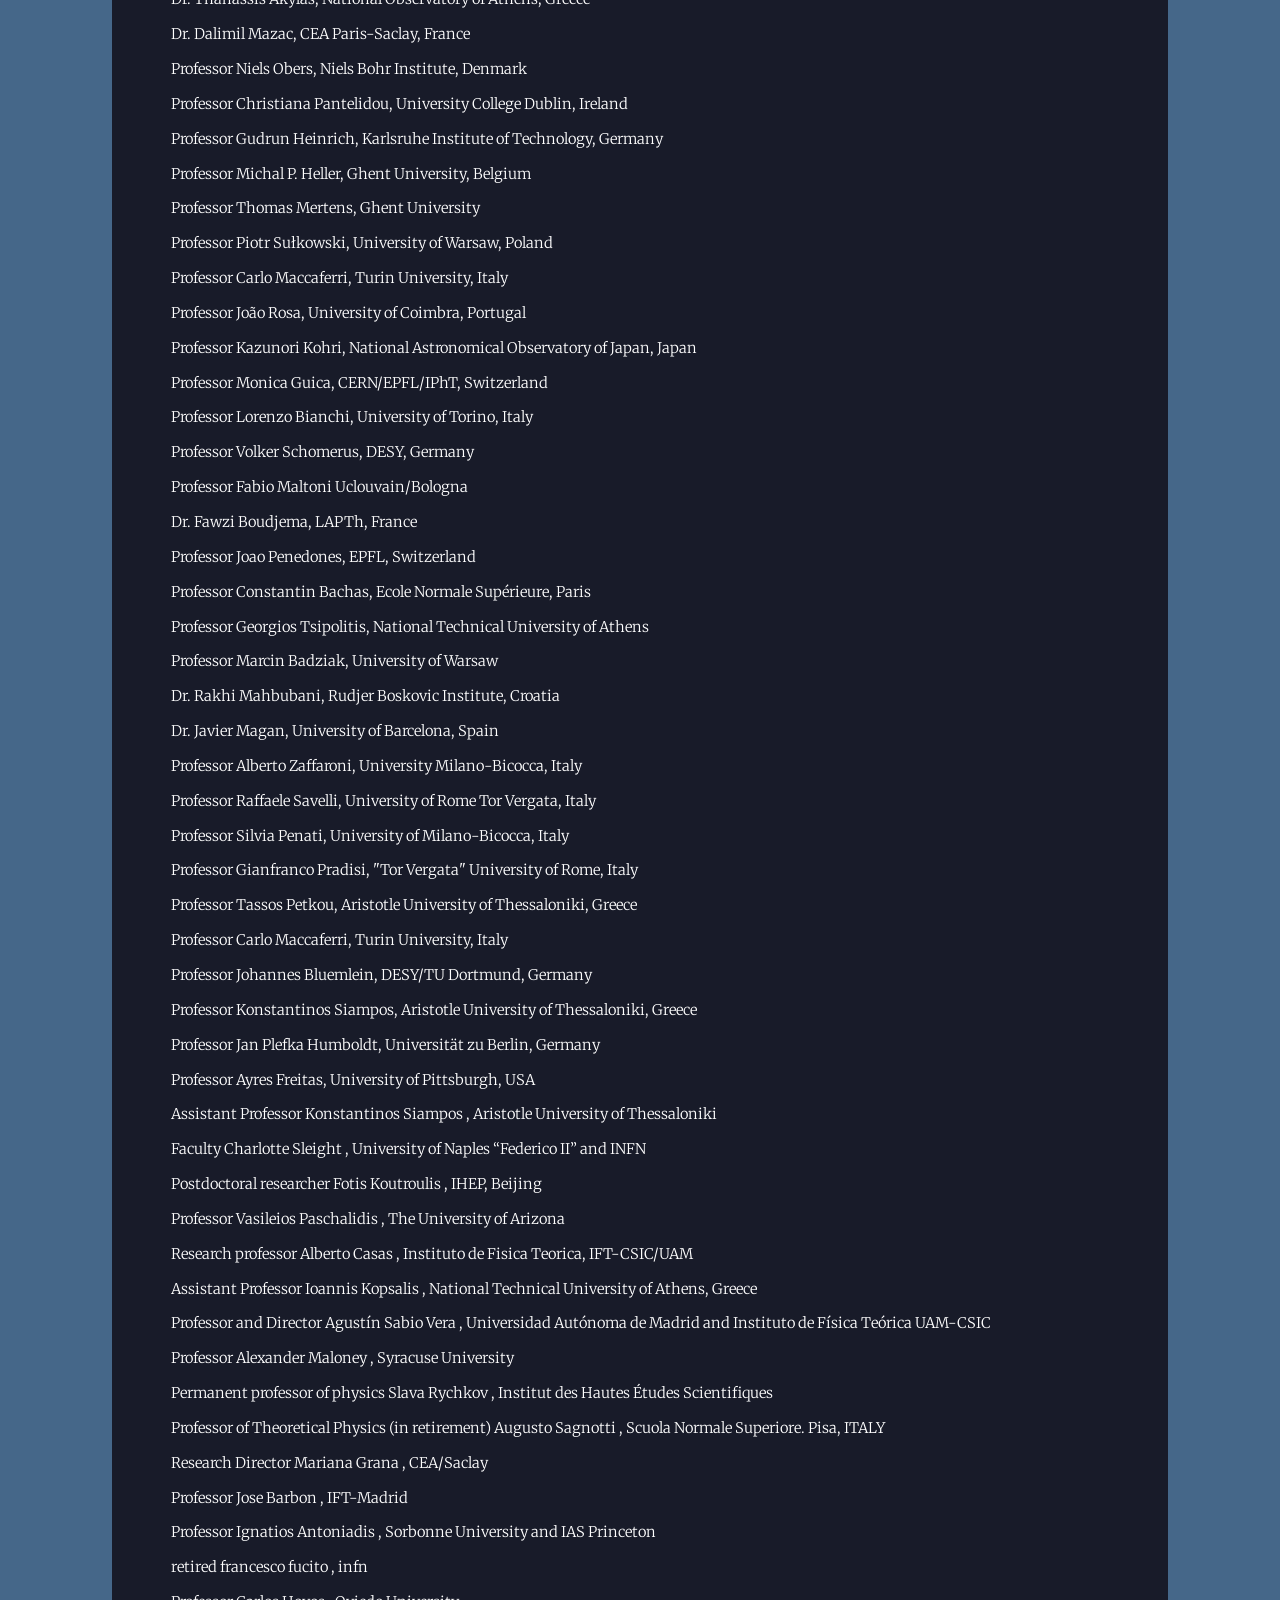
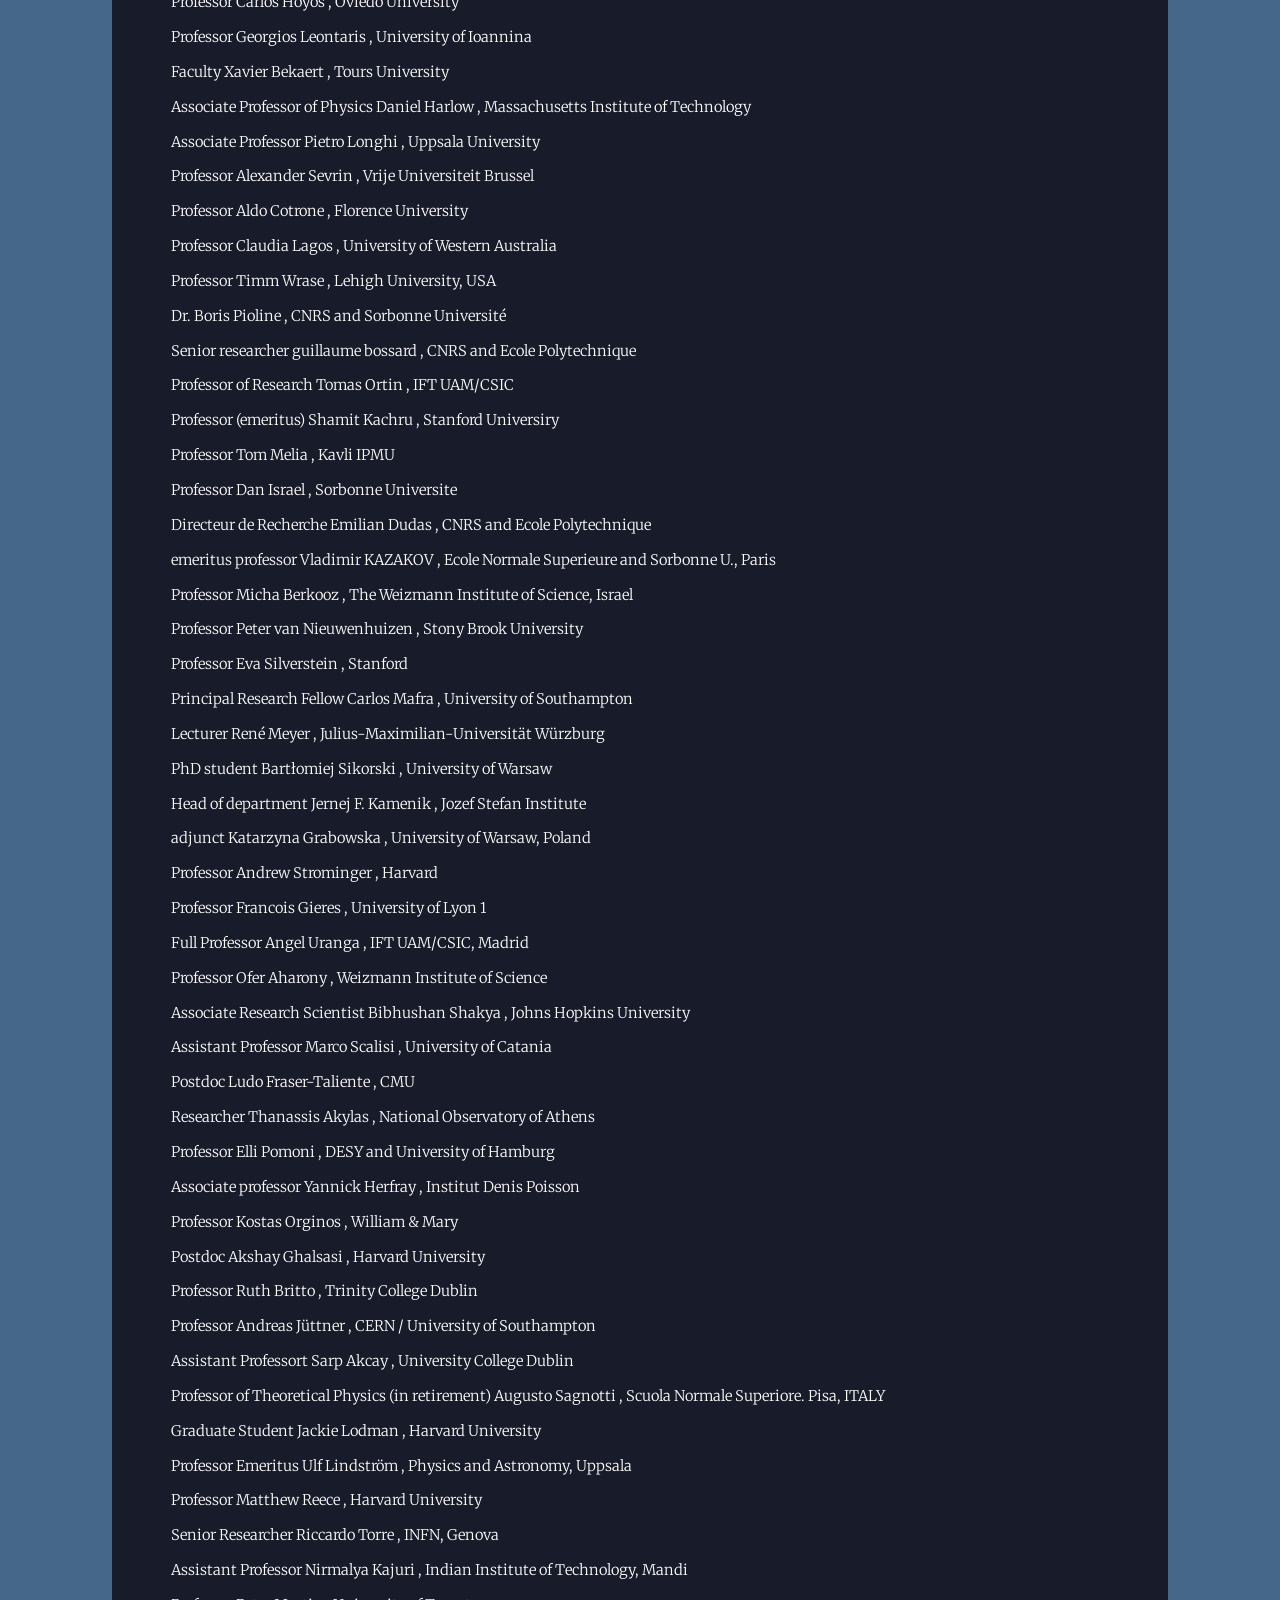
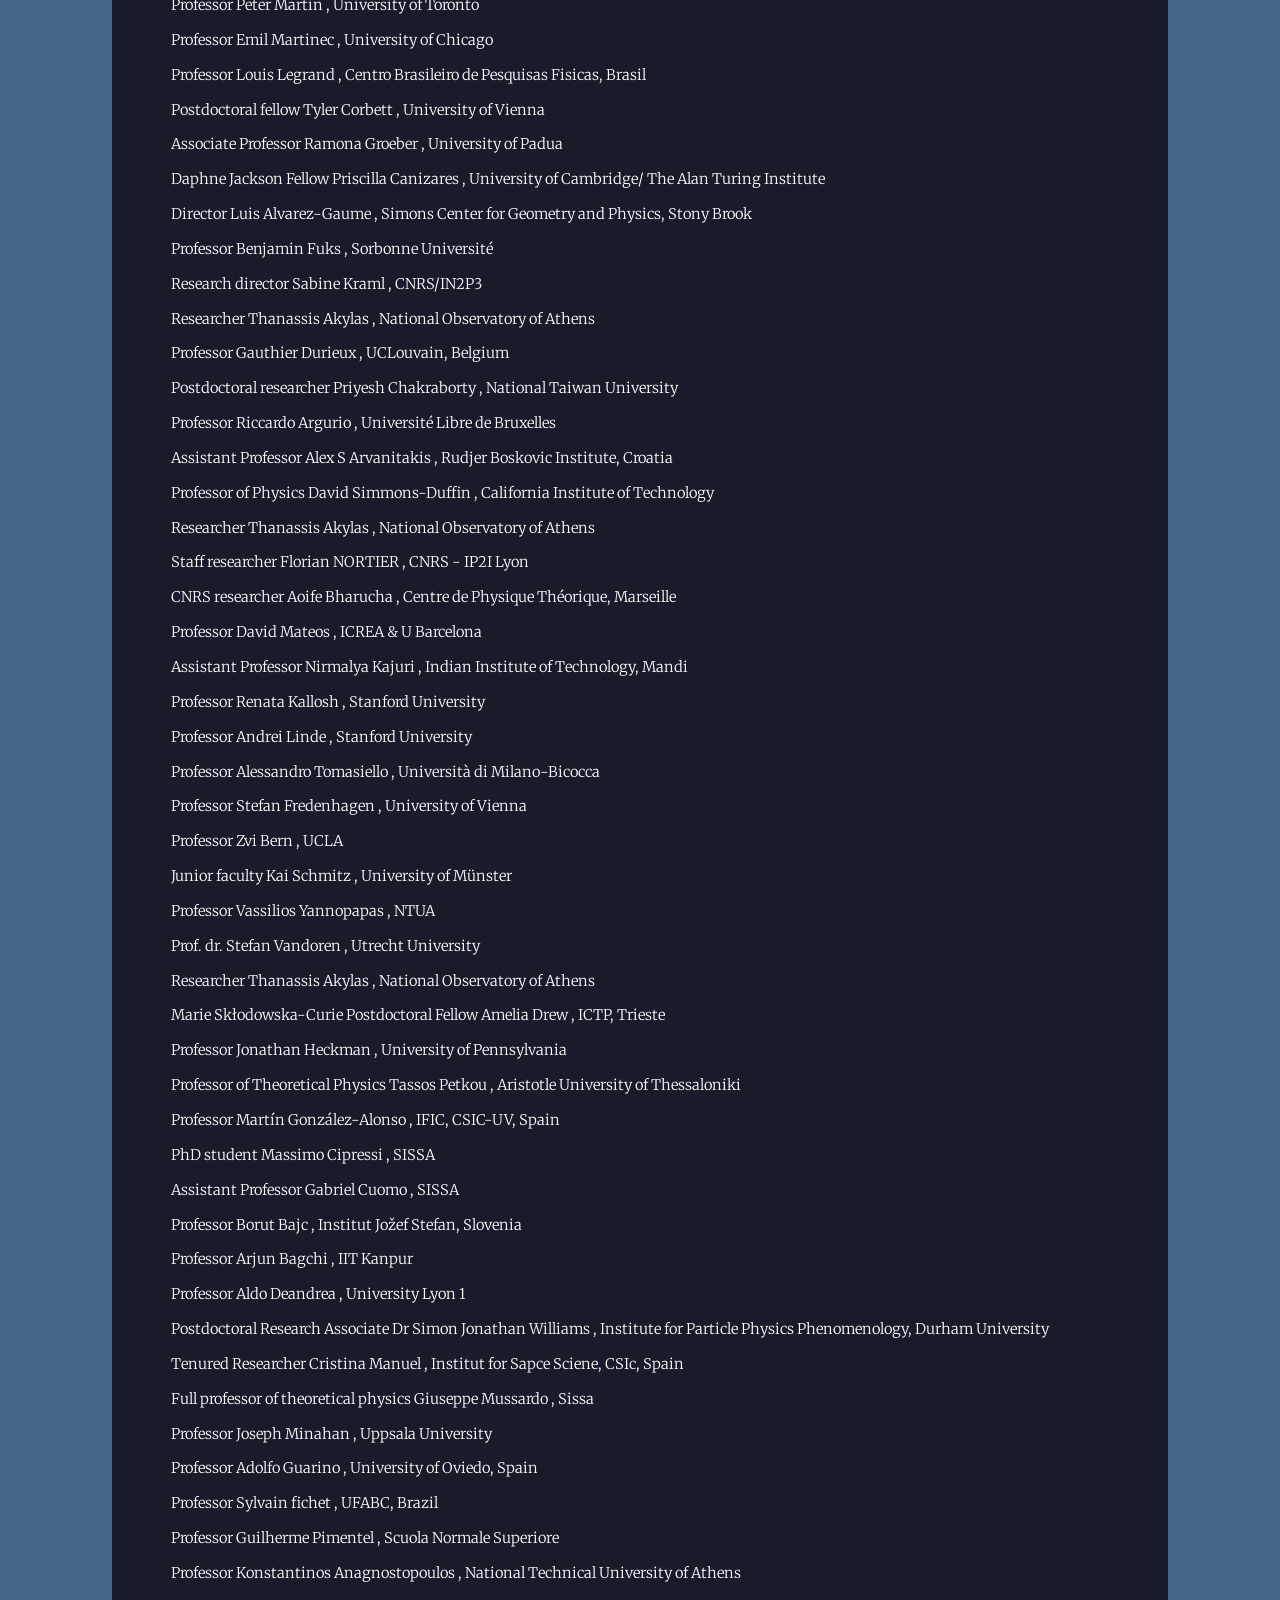
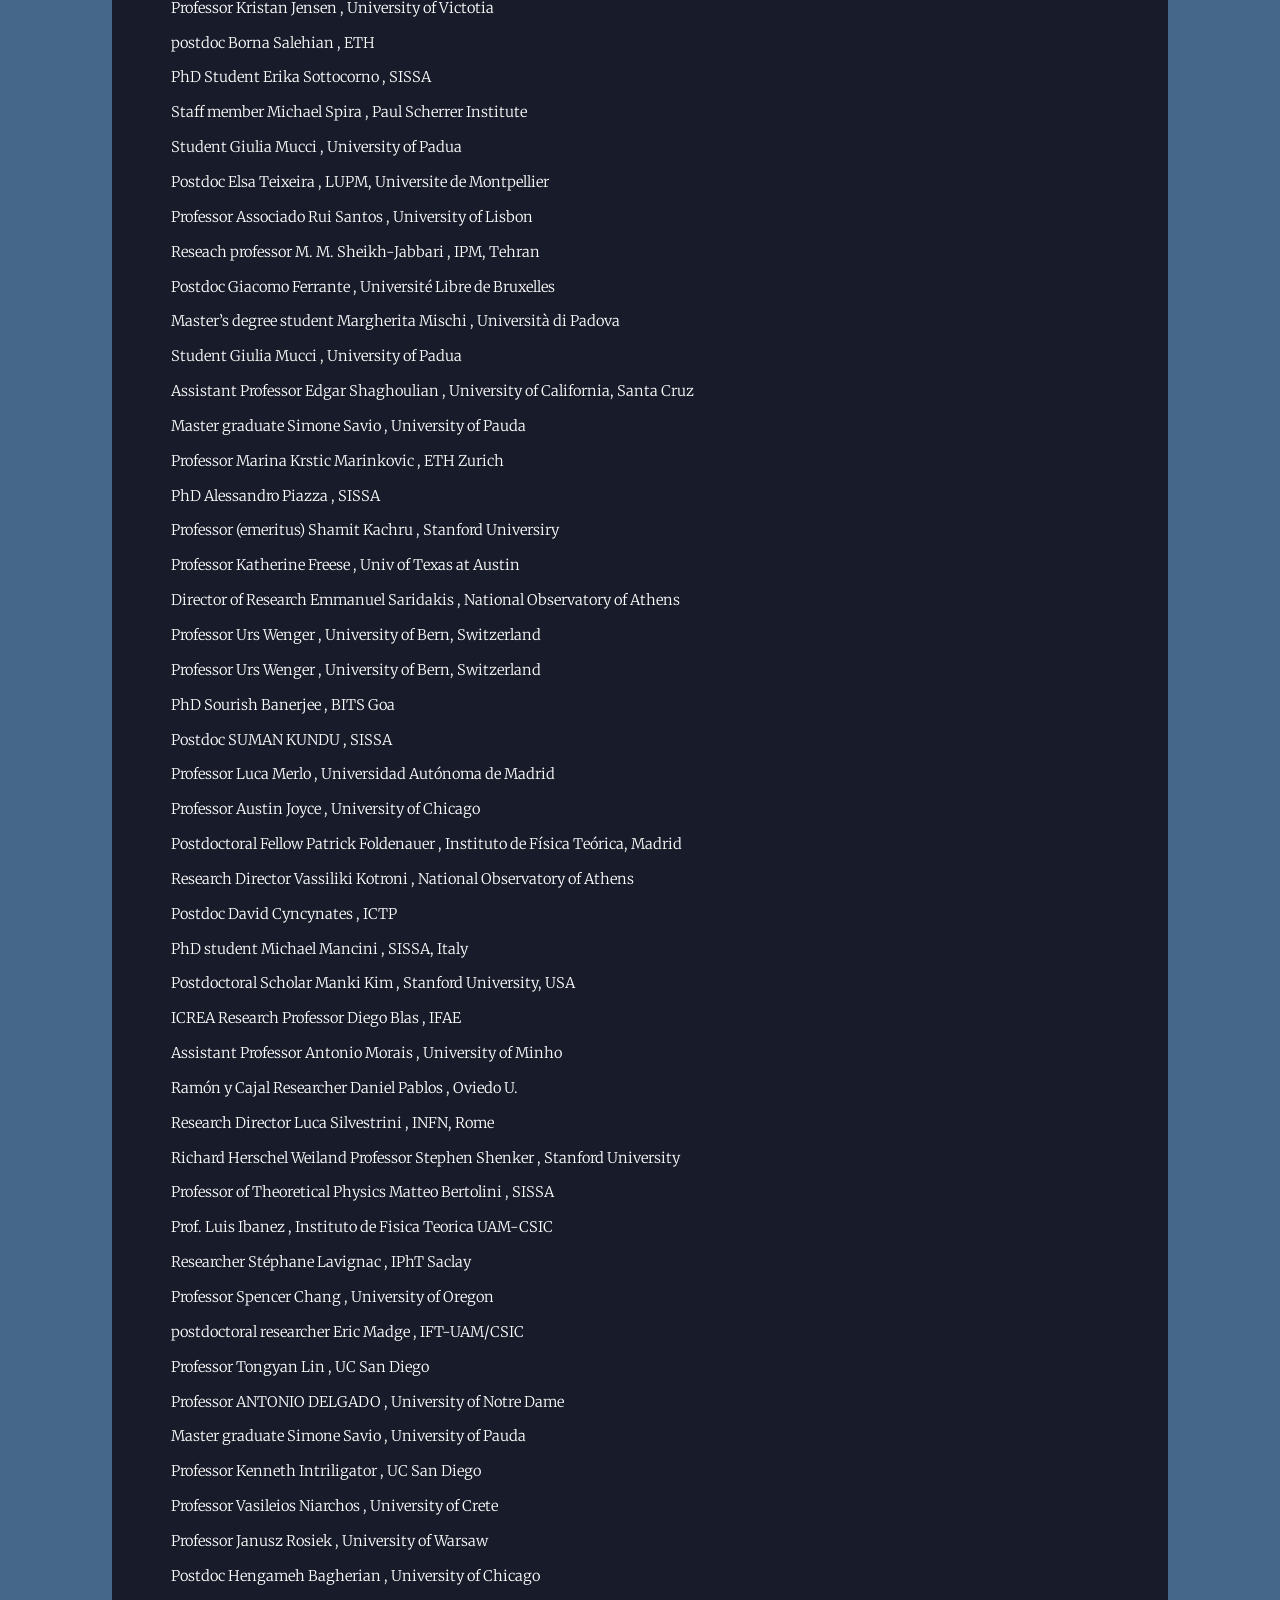
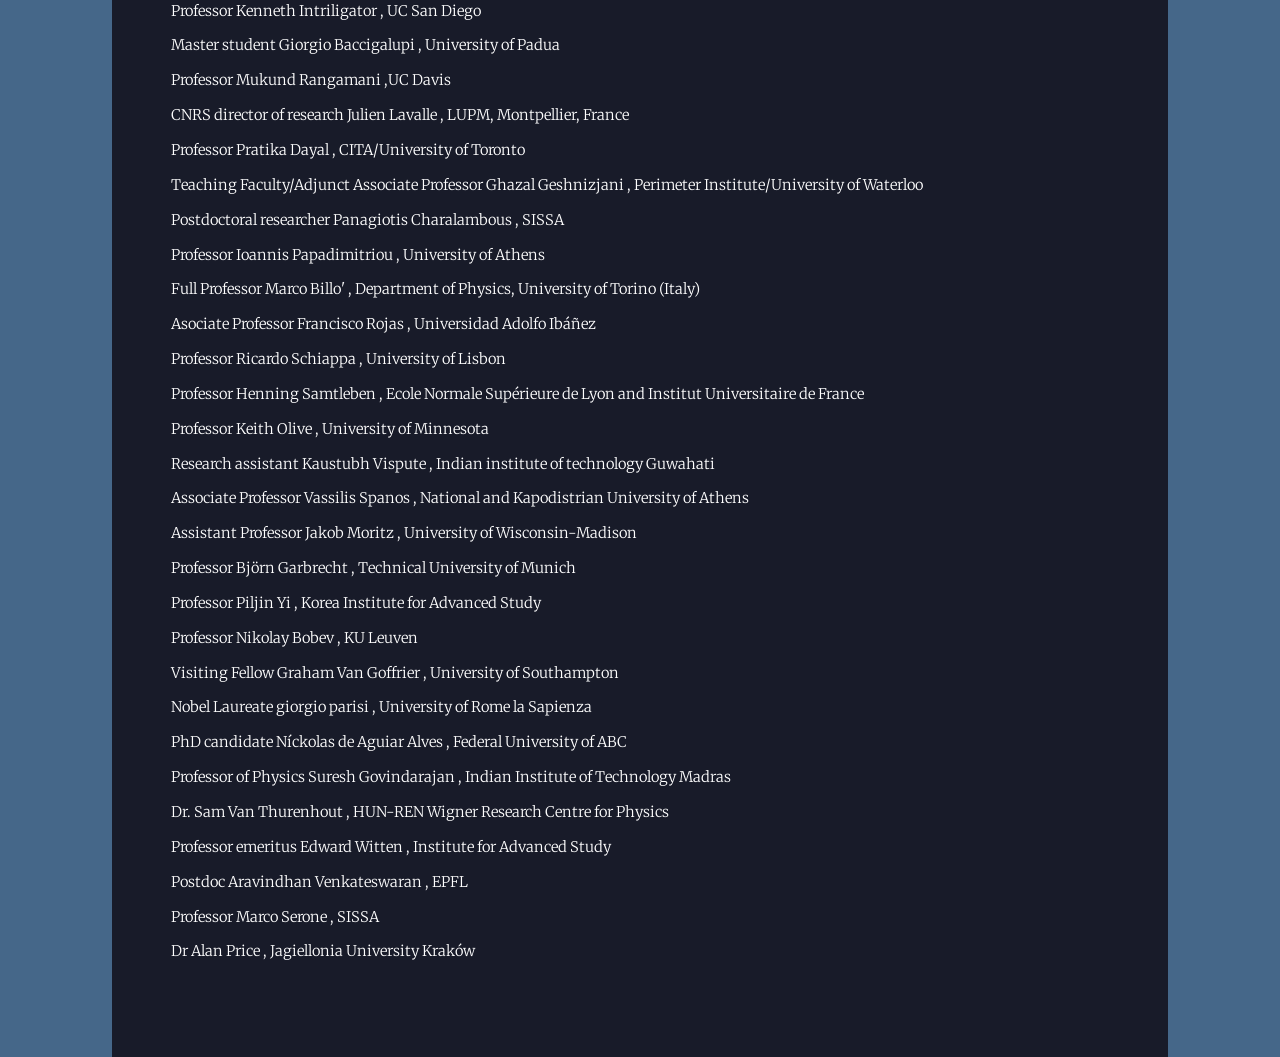
==== commit c1e41baa: "Update generic.html" ====
--- a/generic.html
+++ b/generic.html
@@ -47,19 +47,19 @@
 								
 								</header>
 
-								<h2>Total Number of Signatories: 321</h2> 
-<p> Professor Richard Efrain Ruiz, Institute of Nuclear Physics Polish Academy of Sciences	Institute Professor & Senior Scientist
+								<h2>Total Number of Signatories: 329</h2> 
+								<br> Professor Richard Efrain Ruiz, Institute of Nuclear Physics Polish Academy of Sciences, Poland
 <br>Professor Pavel	Nadolsky, Michigan State University, USA
 <br>Professor Joseph Bramante, Queen's University, Canada 
-<br>Professor Krzysztof	Golec-Biernat, Institute of Nuclear Physics Polish Acadamy of Sciences,Poland
+<br>Professor Krzysztof	Golec-Biernat,	Institute of Nuclear Physics Polish Acadamy of Sciences, Poland
 <br>Professor Liam McAllister, Cornell University, USA
-<br>Professor Giulio Falcioni,  Università di Torino, Italy
+<br>Professor Giulio Falcioni, Università di Torino, Italy
 <br>Professor Gustavo Burdman, University of São Paola, Brazil
 <br>Professor Porter Williams, University of Pittsburgh, USA
 <br>Professor Krzysztof	Golec-Biernat, Institute of Nuclear Physics Polish Acadamy of Sciences, Poland
 <br>Professor Alexander	Lenz, Siegen University, Germany
-<br>Profrssor Laurence Yaffe, University of Washington, USA
-<br>Profrssor Roberto Contino, Sapienza University of Rome, Italy
+<br>Professor Laurence Yaffe, University of Washington, USA
+<br>Professor Roberto Contino, Sapienza University of Rome, Italy
 <br>Professor Marcus Luty, University of California Davis, USA
 <br>Professor Lorenzo Magnea, University of Torino, Italy
 <br>Professor Ashoke Sen, ICTS-TIFR Bengaluru, India
@@ -88,7 +88,7 @@
 <br>Professor Roberto Tateo, University of Torino, Italy
 <br>Professor Rafel Escribano, Autonomous University of Barcelona, Spain
 <br>Professor Pedro Schwaller, Johannes Gutenberg University, Mainz
-<br>Professor Michael Schmidt, UNSW Sydney, Australia
+	<br>Professor Michael Schmidt, UNSW Sydney, Australia
 <br>Professor Paolo Torrielli, University of Torino, Italy
 <br>Professor Daniel Grumiller, TU Wien, Austria
 	<br>Professor Andreas Ipp, TU Wien, Austrian
@@ -228,7 +228,6 @@
 <br>	Professor	Dan	Israel	,	Sorbonne Universite
 <br>	Directeur de Recherche	Emilian	Dudas	,	CNRS and Ecole Polytechnique
 <br>	emeritus professor	Vladimir	KAZAKOV	,	Ecole Normale Superieure and Sorbonne U., Paris
-<br>	Full Professor	Luis Fernando	Alday	,	University of Oxford
 <br>	Professor	Micha	Berkooz	,	The Weizmann Institute of Science, Israel
 <br>	Professor	Peter	van Nieuwenhuizen	,	Stony Brook University
 <br>	Professor 	Eva	Silverstein	,	Stanford 
@@ -241,7 +240,6 @@
 <br>	Professor	Francois	Gieres	,	University of Lyon 1 
 <br>	Full Professor	Angel	Uranga	,	IFT UAM/CSIC, Madrid
 <br>	Professor	Ofer	Aharony	,	Weizmann Institute of Science
-<br>	PhD student	Alexander	Jackson	,	University of Southampton
 <br>	Associate Research Scientist	Bibhushan	Shakya	,	Johns Hopkins University
 <br>	Assistant Professor	Marco	Scalisi	,	University of Catania
 <br>	Postdoc	Ludo	Fraser-Taliente	,	CMU
@@ -264,7 +262,6 @@
 <br>	Professor	Louis	Legrand	,	Centro Brasileiro de Pesquisas Fisicas, Brasil
 <br>	Postdoctoral fellow	Tyler	Corbett	,	University of Vienna
 <br>	Associate Professor	Ramona	Groeber	,	University of Padua
-<br>	PhD Student	Carmen	Embil Villagra	,	University of Cambridge
 <br>	Daphne Jackson Fellow	Priscilla	Canizares 	,	University of Cambridge/ The Alan Turing Institute 
 <br>	Director	Luis	Alvarez-Gaume	,	Simons Center for Geometry and Physics, Stony Brook
 <br>	Professor	Benjamin	Fuks	,	Sorbonne Université
@@ -273,8 +270,6 @@
 <br>	Professor	Gauthier	Durieux	,	UCLouvain, Belgium
 <br>	Postdoctoral researcher	Priyesh	Chakraborty 	,	National Taiwan University
 <br>	Professor	Riccardo	Argurio	,	Université Libre de Bruxelles
-<br>	PhD candidate	Ericka	Florio	,	University of Cambridge
-<br>	PhD	Alexander	Farren	,	University of Cambridge
 <br>	Assistant Professor	Alex S	Arvanitakis	,	Rudjer Boskovic Institute, Croatia
 <br>	Professor of Physics	David	Simmons-Duffin	,	California Institute of Technology
 <br>	Researcher 	Thanassis	Akylas	,	National Observatory of Athens
@@ -329,7 +324,6 @@
 <br>	Professor	Urs	Wenger	,	University of Bern, Switzerland
 <br>	Professor	Urs	Wenger	,	University of Bern, Switzerland
 <br>	PhD	Sourish	Banerjee	,	BITS Goa
-<br>	Senior Lecturer	Pavel	Buividovich	,	University of Liverpool
 <br>	Postdoc	SUMAN	KUNDU	,	SISSA
 <br>	Professor	Luca	Merlo	,	Universidad Autónoma de Madrid
 <br>	Professor	Austin	Joyce	,	University of Chicago
@@ -357,7 +351,7 @@
 <br>	Postdoc	Hengameh	Bagherian	,	University of Chicago
 <br>	Professor	Kenneth	Intriligator	,	UC San Diego
 <br>	Master student	Giorgio 	Baccigalupi 	,	University of Padua
-<br>	Professor	Mukund	Rangamani	,	UC Davis
+<br>	Professor	Mukund	Rangamani	,UC Davis
 <br>	CNRS director of research	Julien	Lavalle	,	LUPM, Montpellier, France
 <br>	Professor	Pratika	Dayal	,	CITA/University of Toronto
 <br>	Teaching Faculty/Adjunct Associate Professor  	Ghazal 	Geshnizjani	,	Perimeter Institute/University of Waterloo
@@ -369,7 +363,26 @@
 <br>	Professor	Henning	Samtleben	,	Ecole Normale Supérieure de Lyon and Institut Universitaire de France
 <br>	Professor	Keith	Olive	,	University of Minnesota
 <br>	Research assistant 	Kaustubh	Vispute	,	Indian institute of technology Guwahati 
-</p>
+<br>	Associate Professor 	Vassilis 	Spanos	,	National and Kapodistrian University of Athens
+<br>	Assistant Professor	Jakob	Moritz	,	University of Wisconsin-Madison
+<br>	Professor	Björn	Garbrecht	,	Technical University of Munich
+<br>	Professor	Piljin	Yi	,	Korea Institute for Advanced Study
+<br>	Professor	Nikolay	Bobev	,	KU Leuven
+<br>	Visiting Fellow	Graham	Van Goffrier	,	University of Southampton 
+<br>	Nobel Laureate	giorgio	parisi	,	University of Rome la Sapienza
+<br>	PhD candidate	Níckolas	de Aguiar Alves	,	Federal University of ABC
+<br>	Professor of Physics	Suresh	Govindarajan	,	Indian Institute of Technology Madras
+<br>	Dr.	Sam	Van Thurenhout	,	HUN-REN Wigner Research Centre for Physics
+<br>	Professor emeritus 	Edward	Witten	,	Institute for Advanced Study
+<br>	Postdoc	Aravindhan	Venkateswaran	,	EPFL
+<br>	Professor	Marco	Serone	,	SISSA
+<br>	Dr	Alan	Price	,	Jagiellonia University Kraków 
+	
+
+									</p>
+								
+								
+
 								
 								
 							
@@ -413,3 +426,4 @@
 
 
 
+
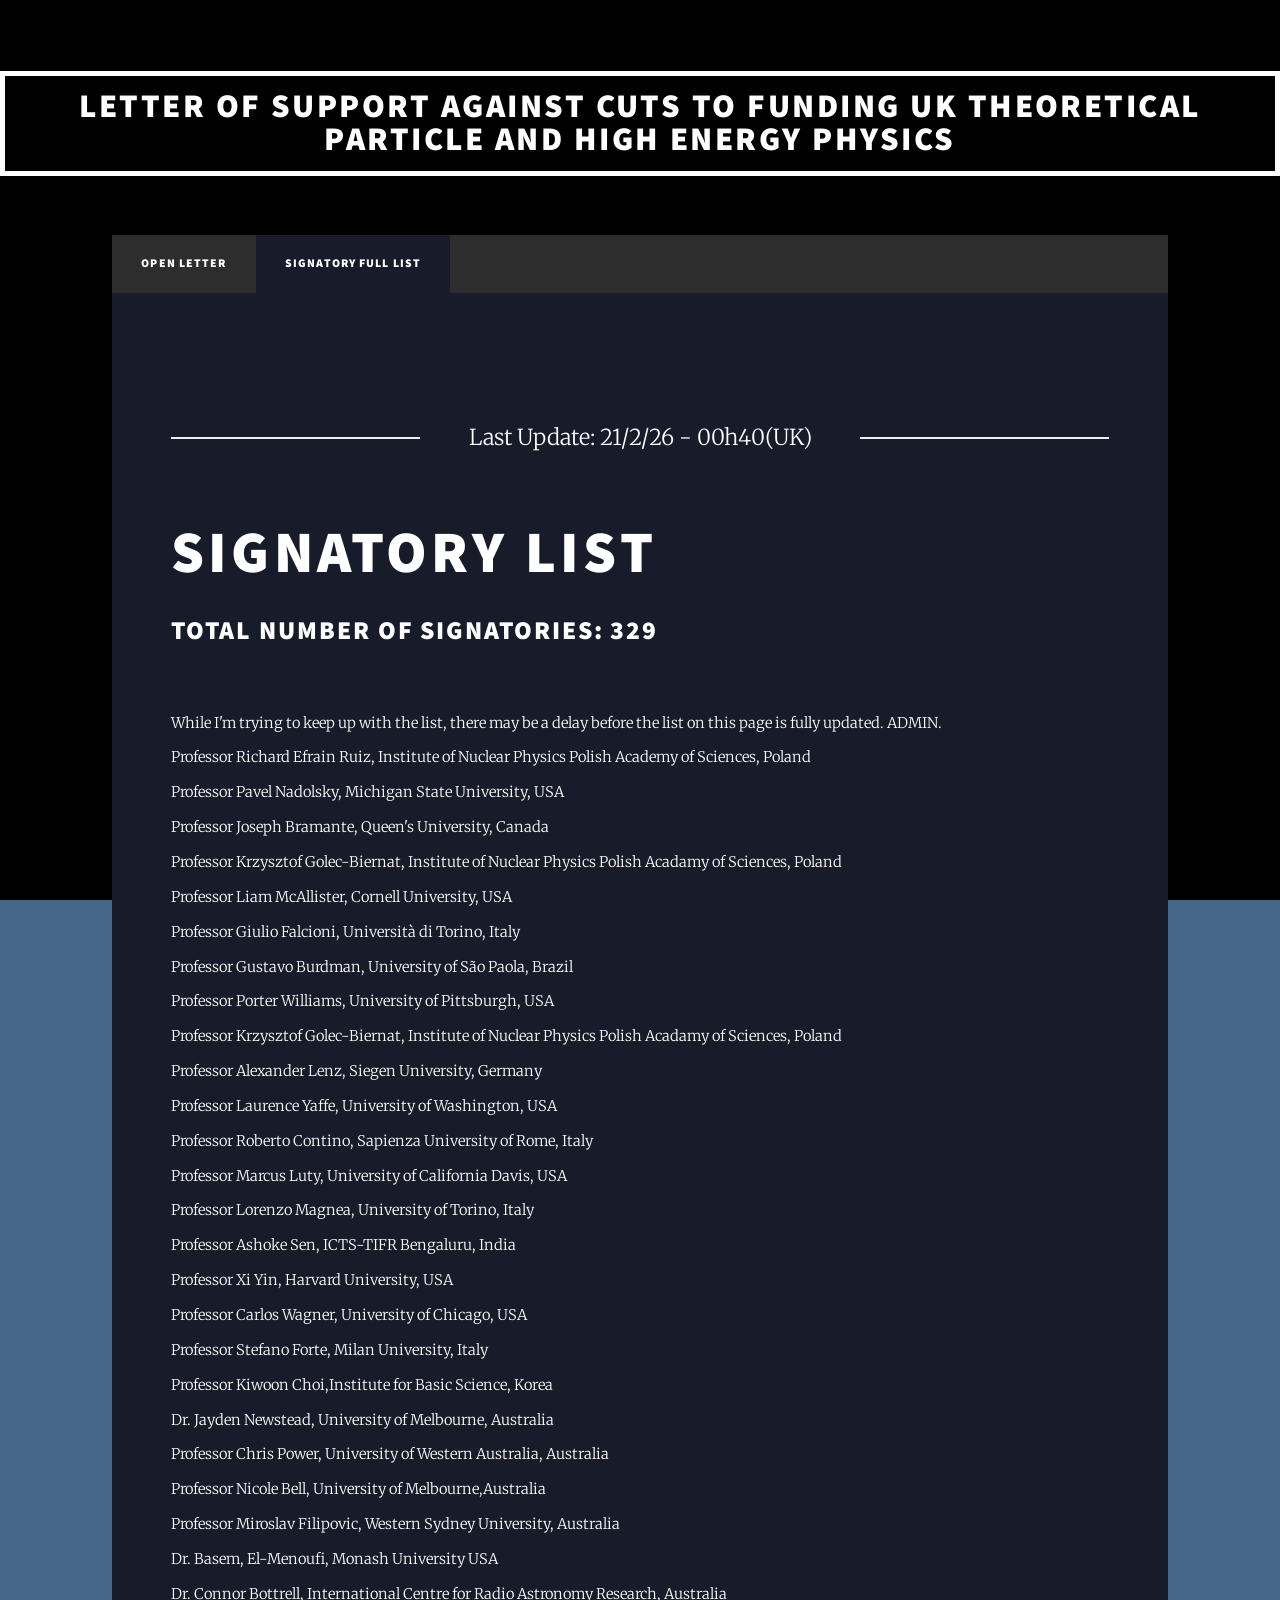
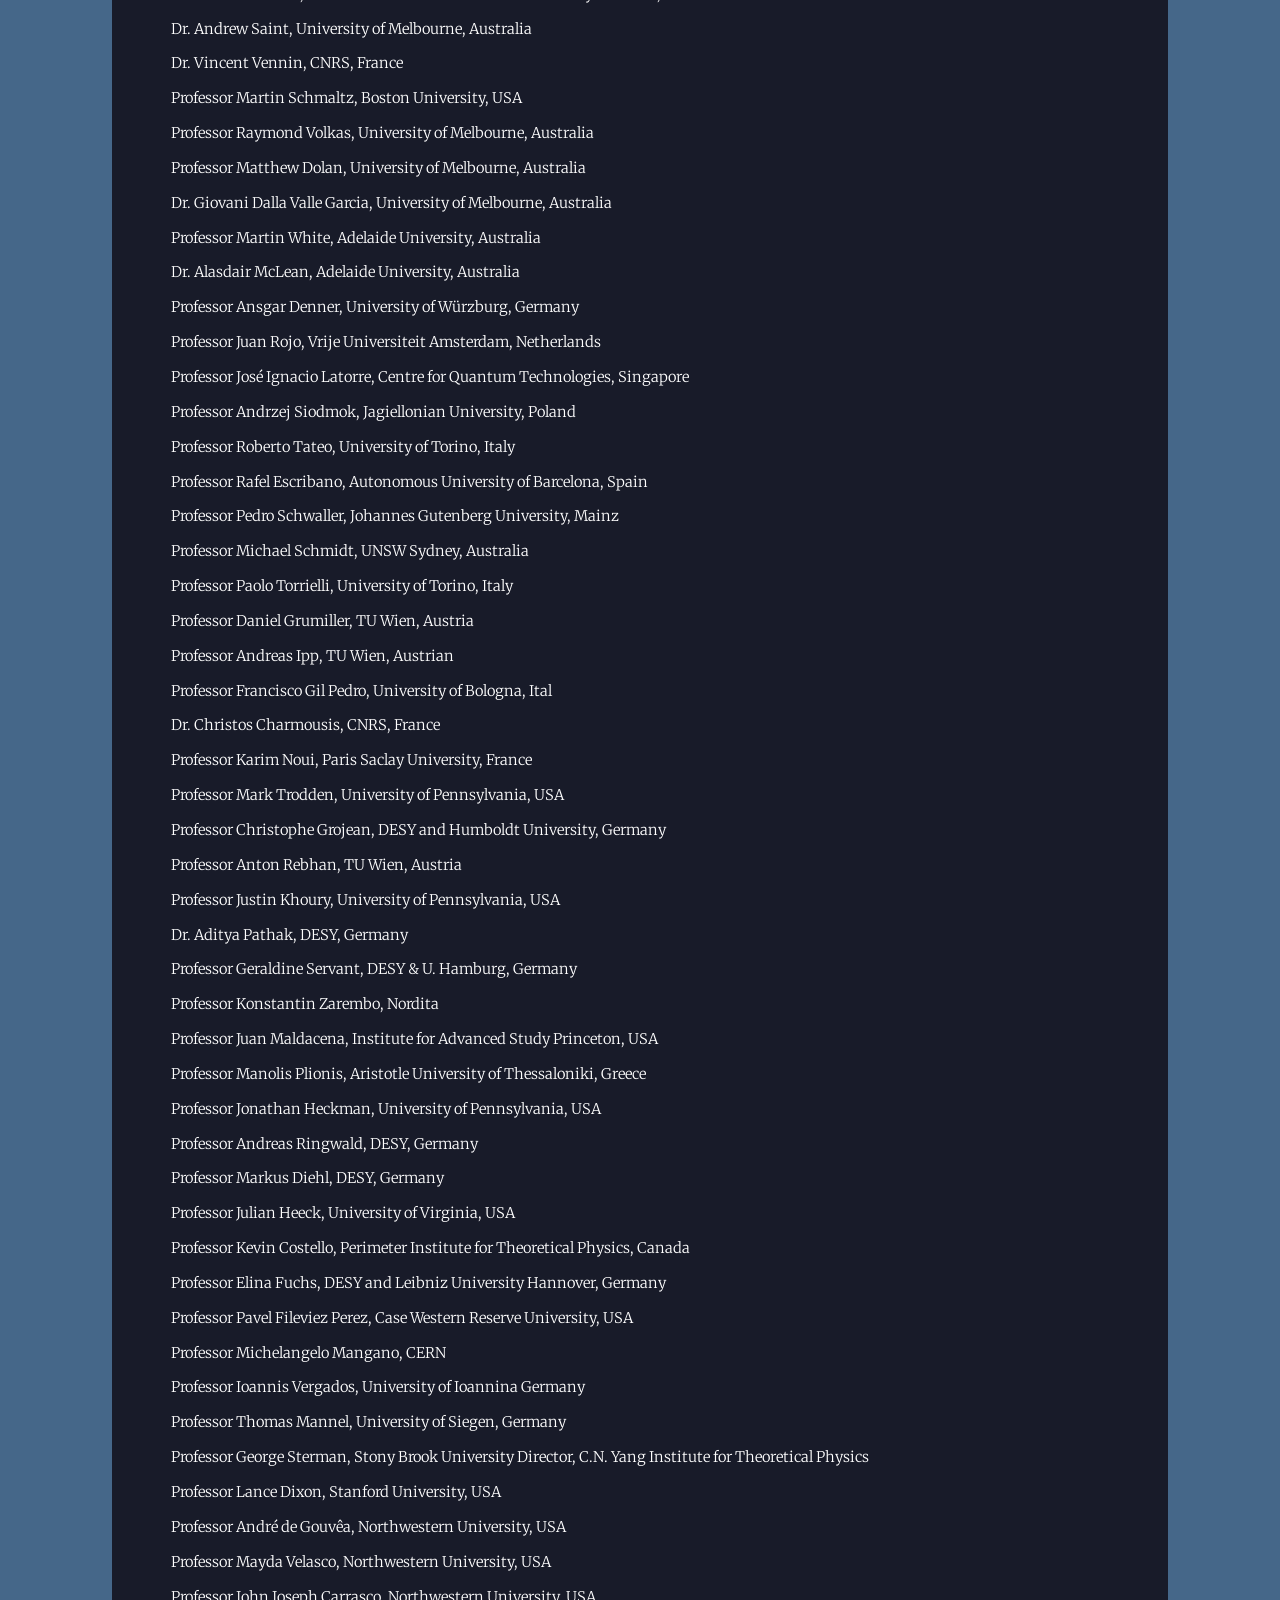
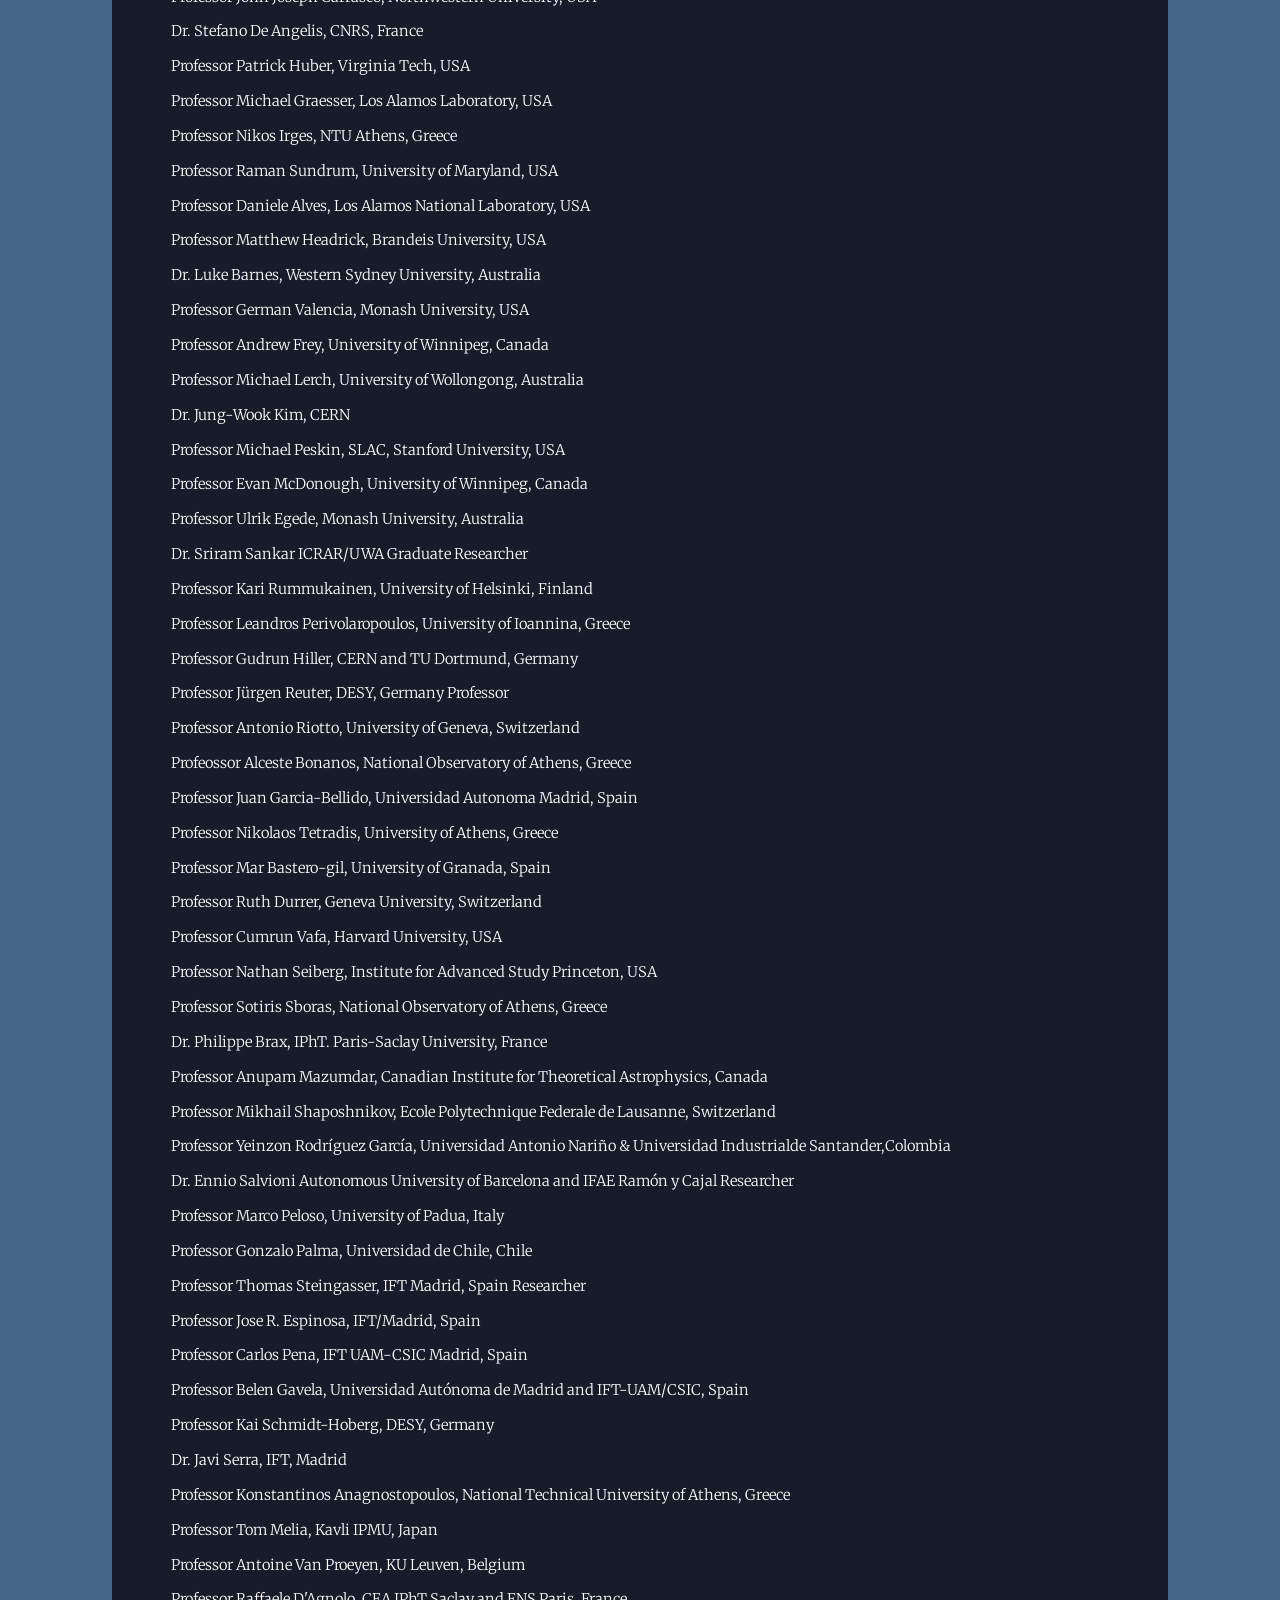
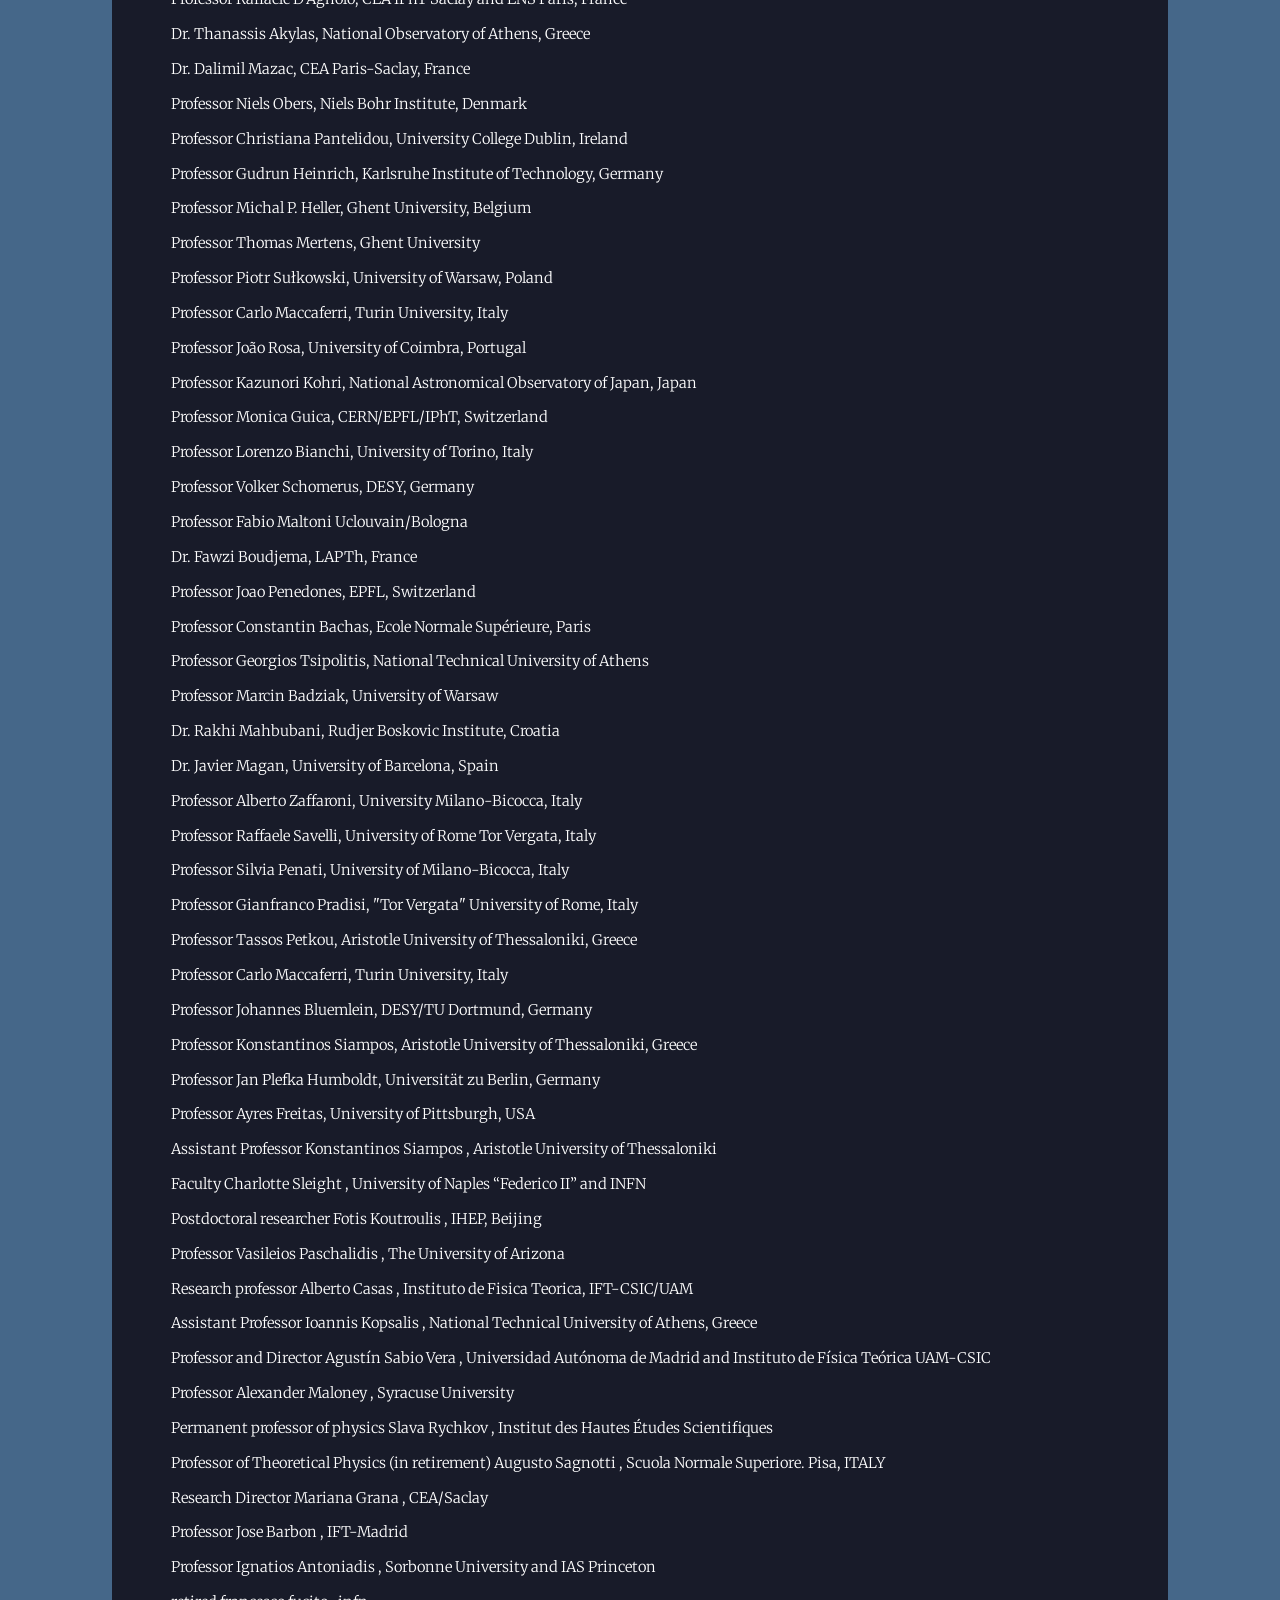
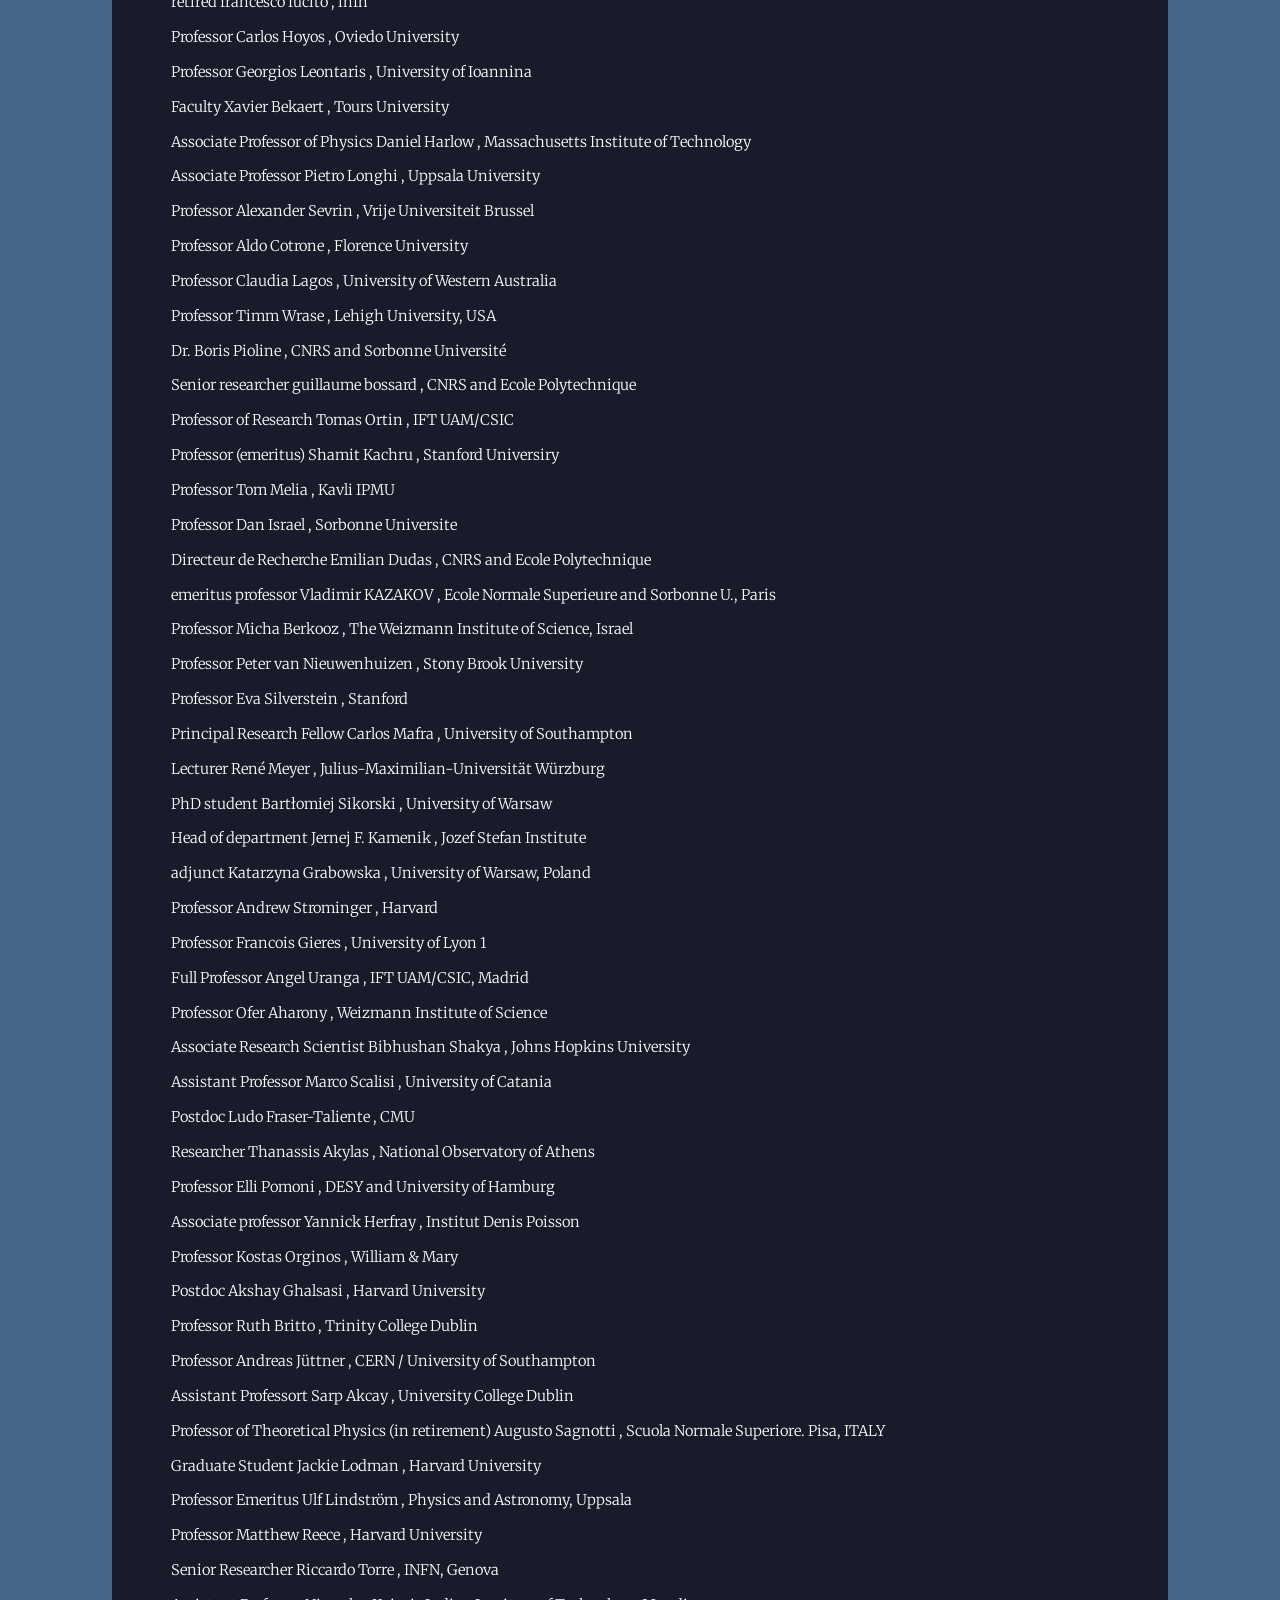
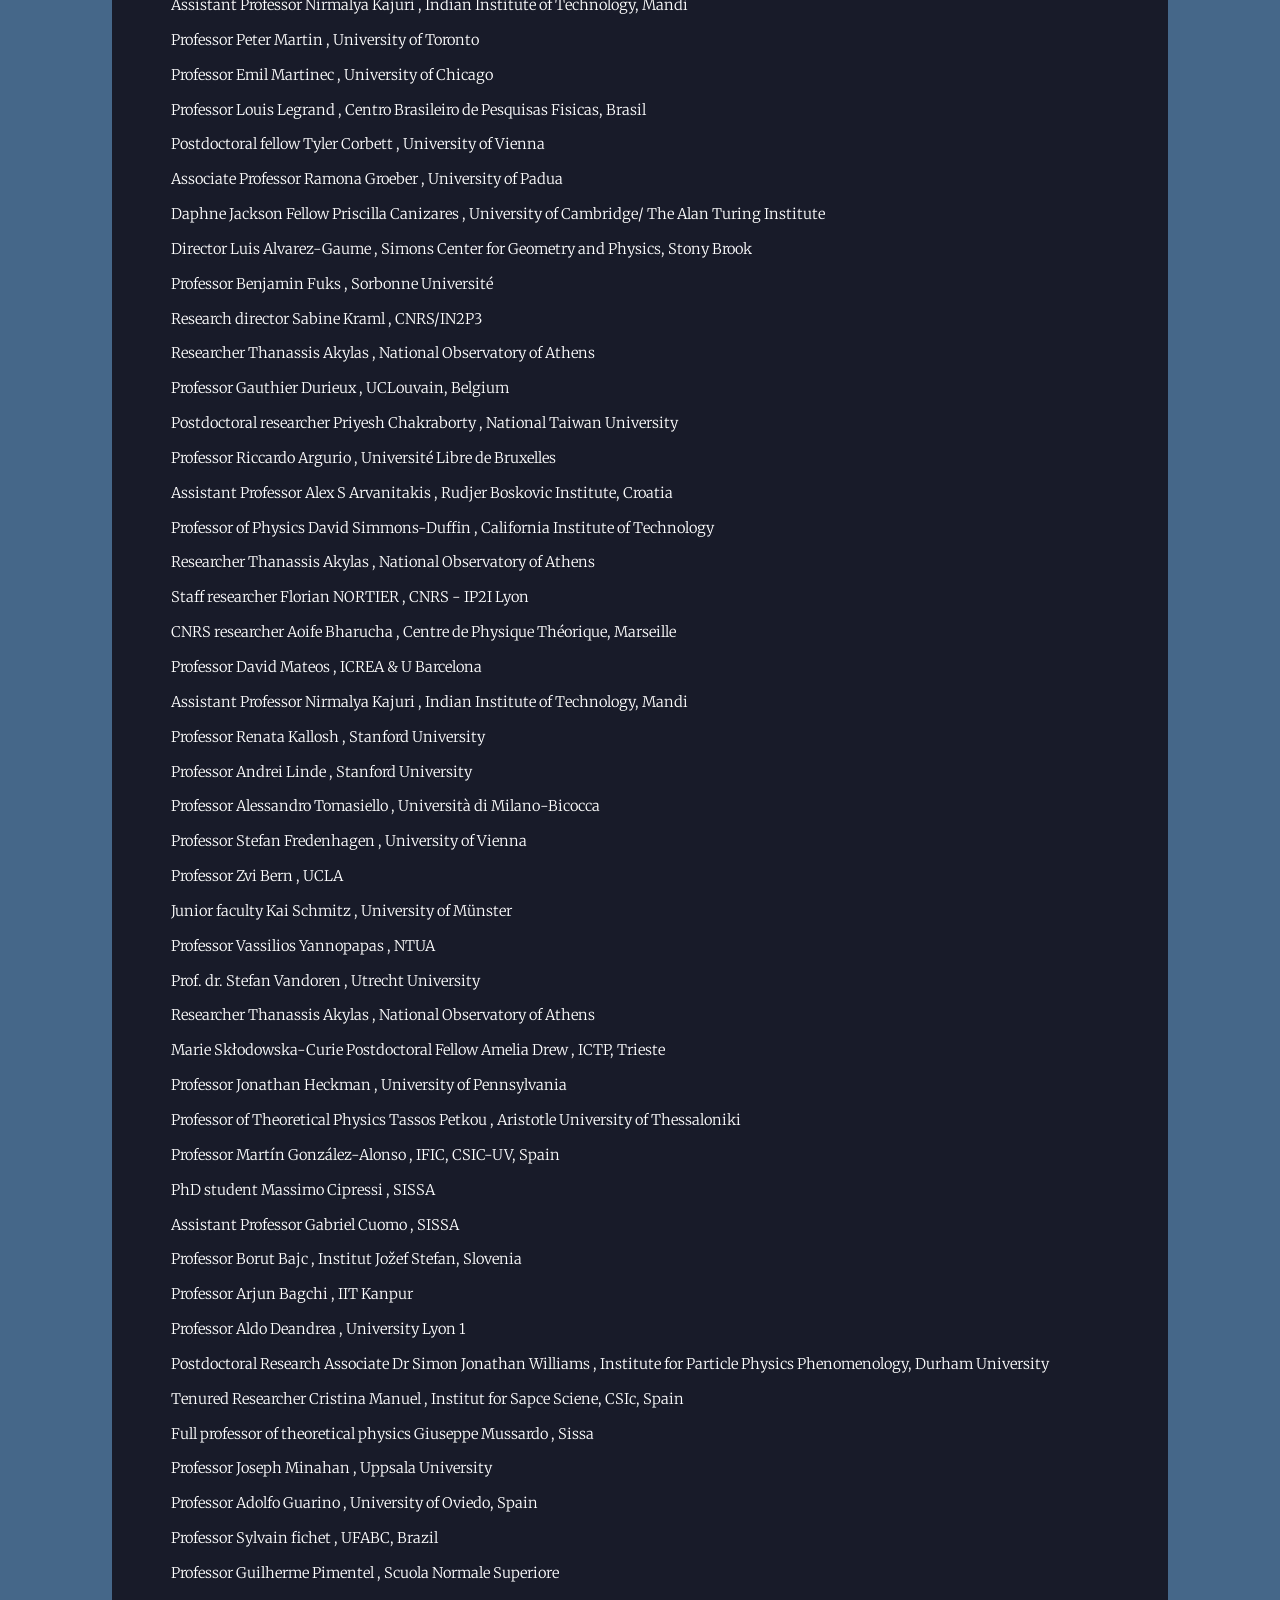
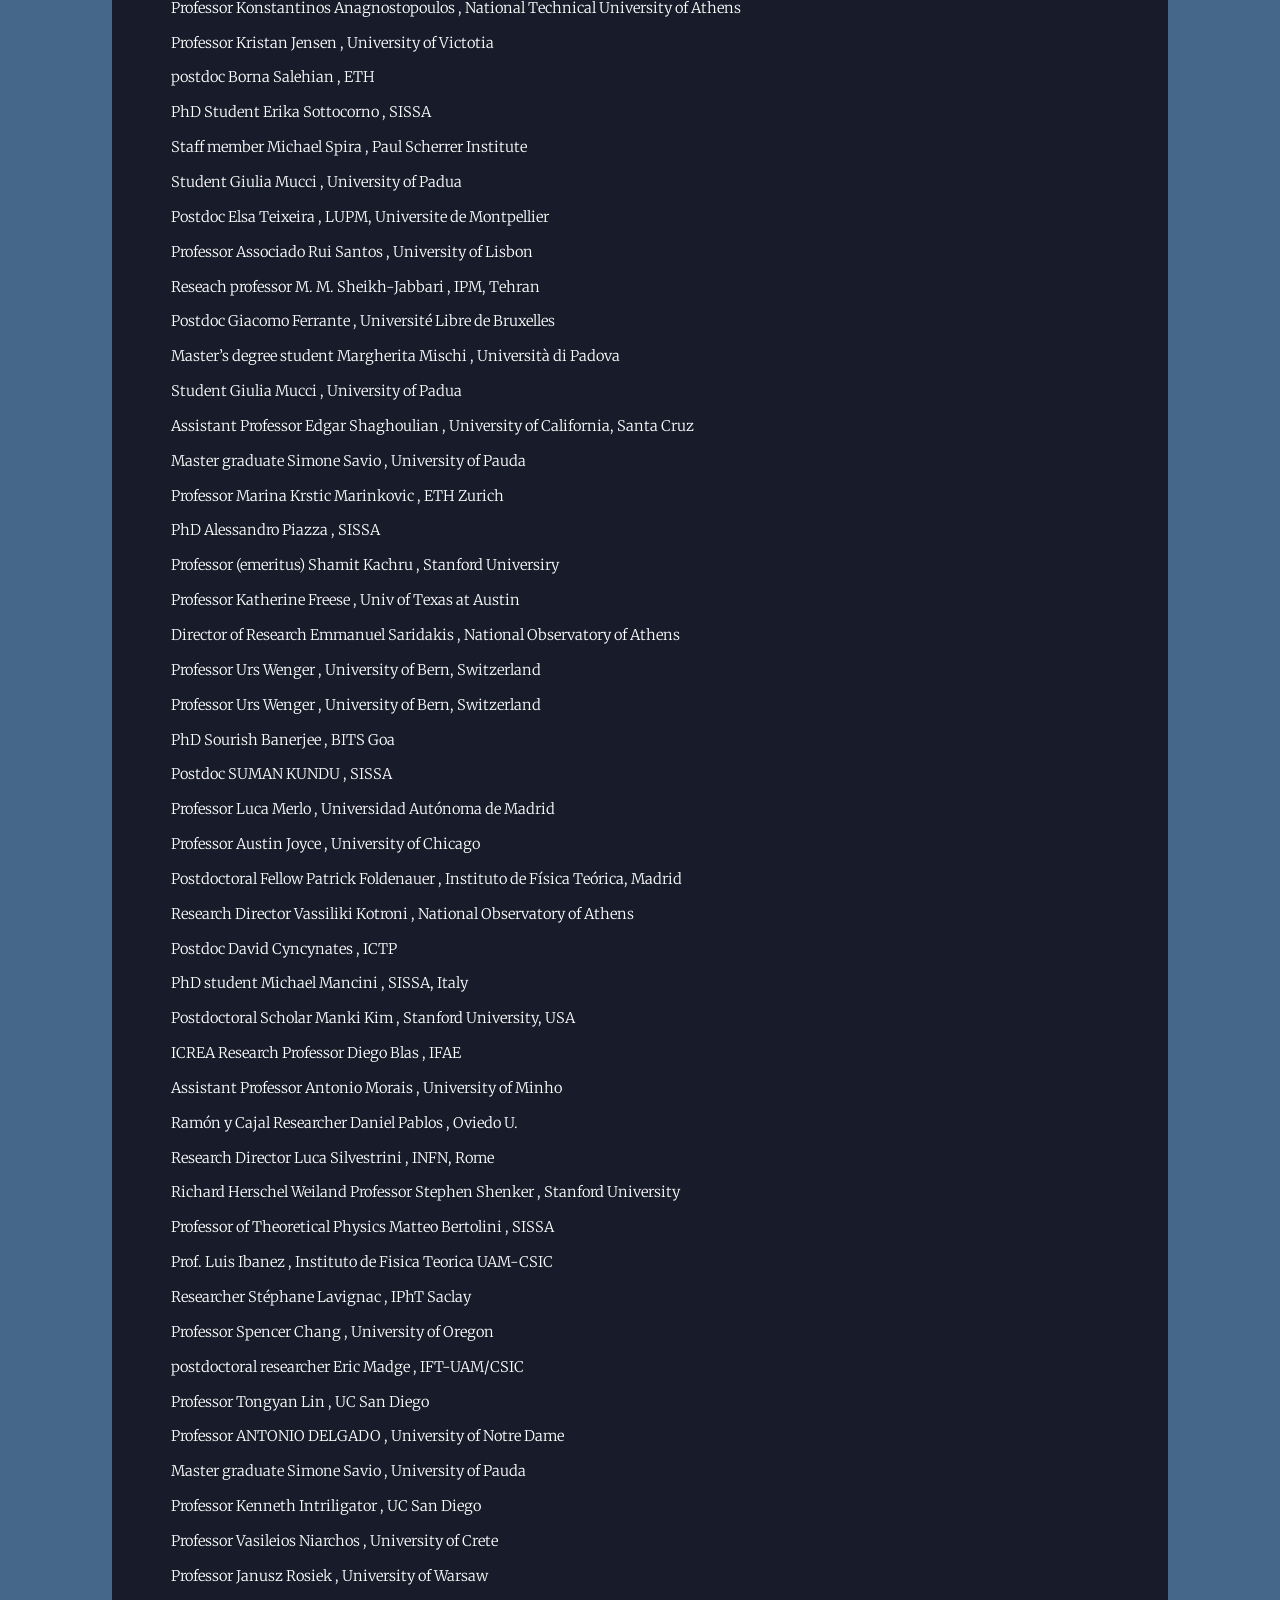
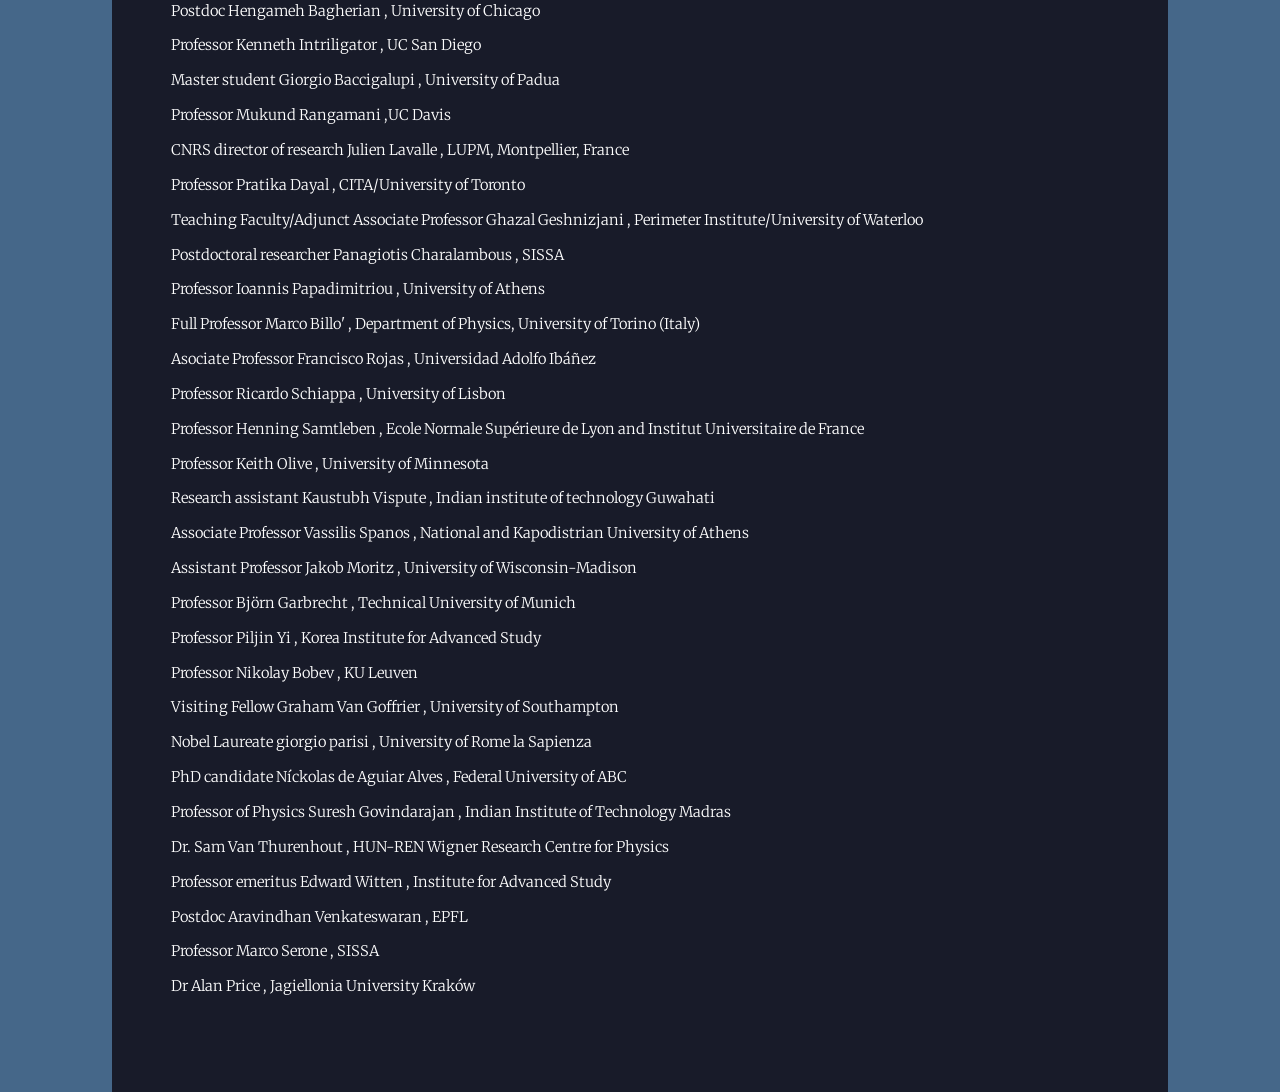
==== commit c29202fa: "Update generic.html" ====
--- a/generic.html
+++ b/generic.html
@@ -48,6 +48,7 @@
 								</header>
 
 								<h2>Total Number of Signatories: 329</h2> 
+								<br>While I'm trying to keep up with the list, there may be a delay before the list on this page is fully updated. ADMIN.
 								<br> Professor Richard Efrain Ruiz, Institute of Nuclear Physics Polish Academy of Sciences, Poland
 <br>Professor Pavel	Nadolsky, Michigan State University, USA
 <br>Professor Joseph Bramante, Queen's University, Canada 
@@ -427,3 +428,4 @@
 
 
 
+
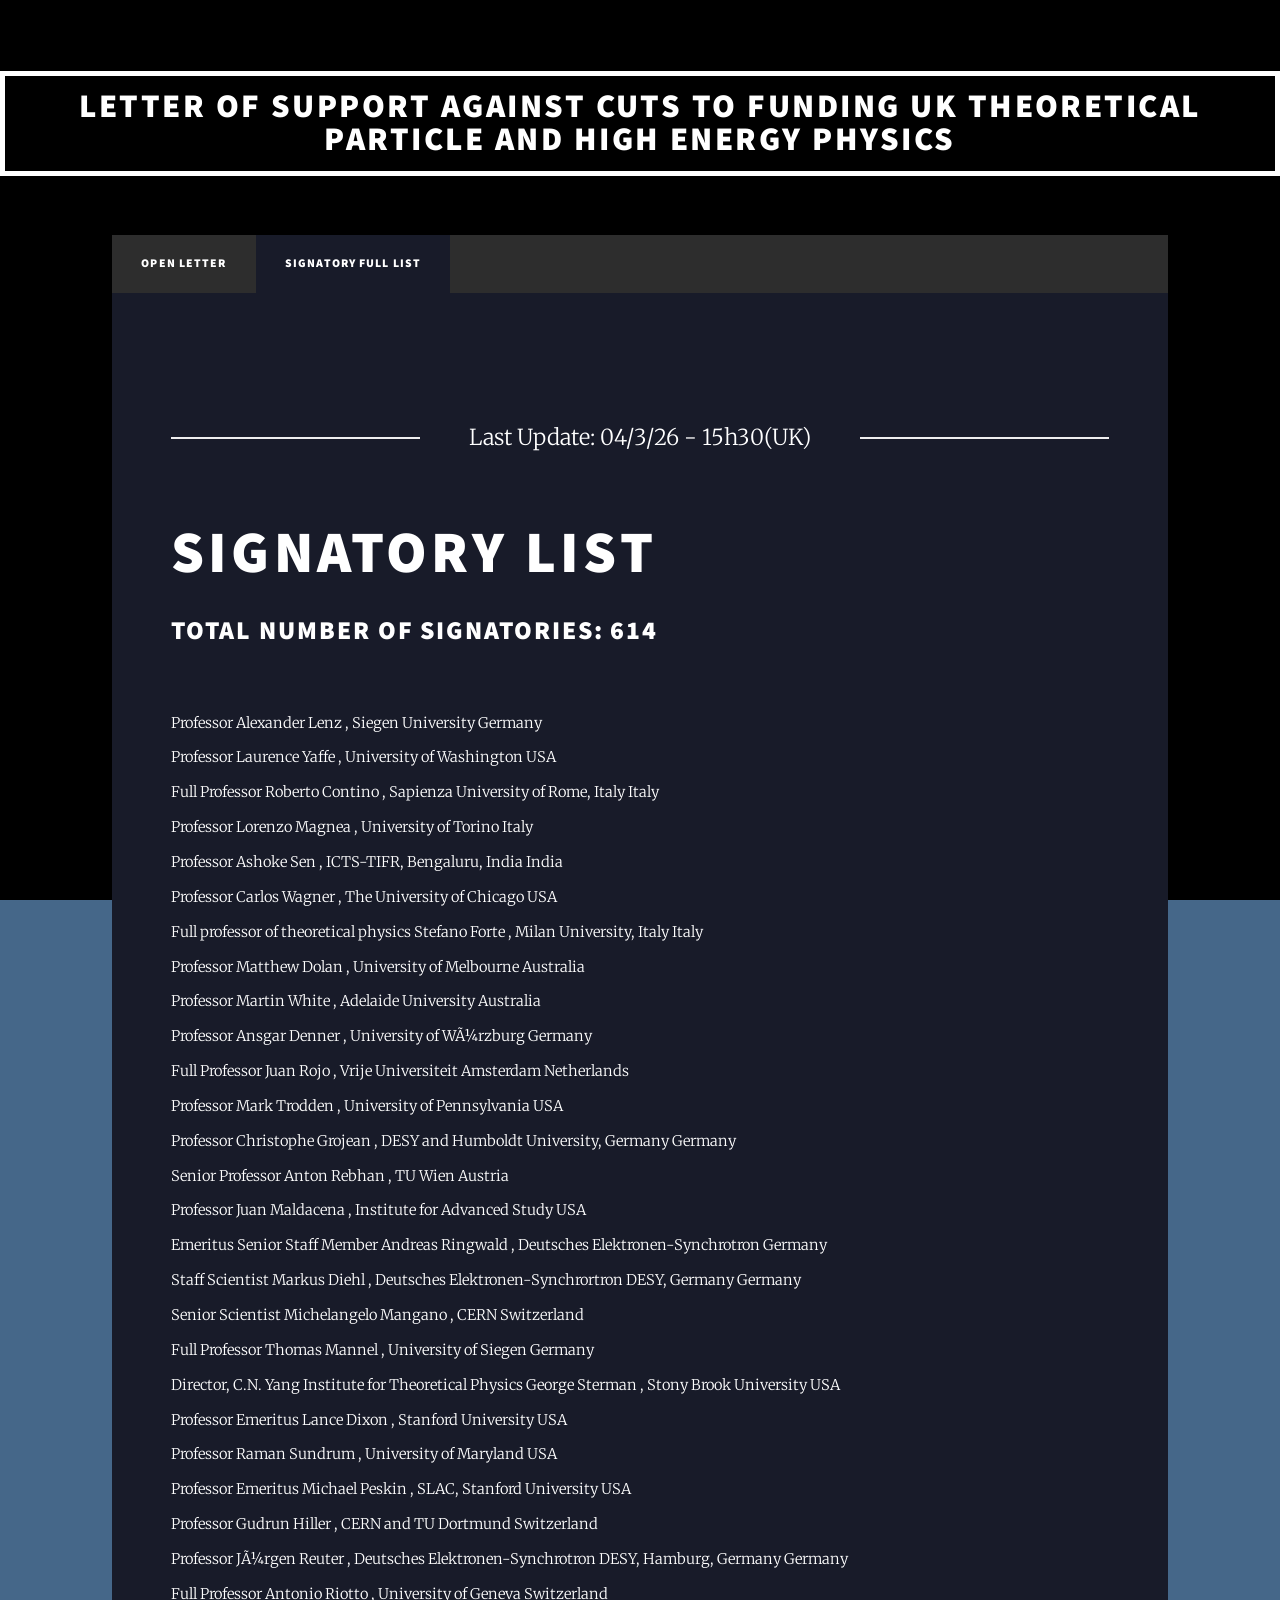
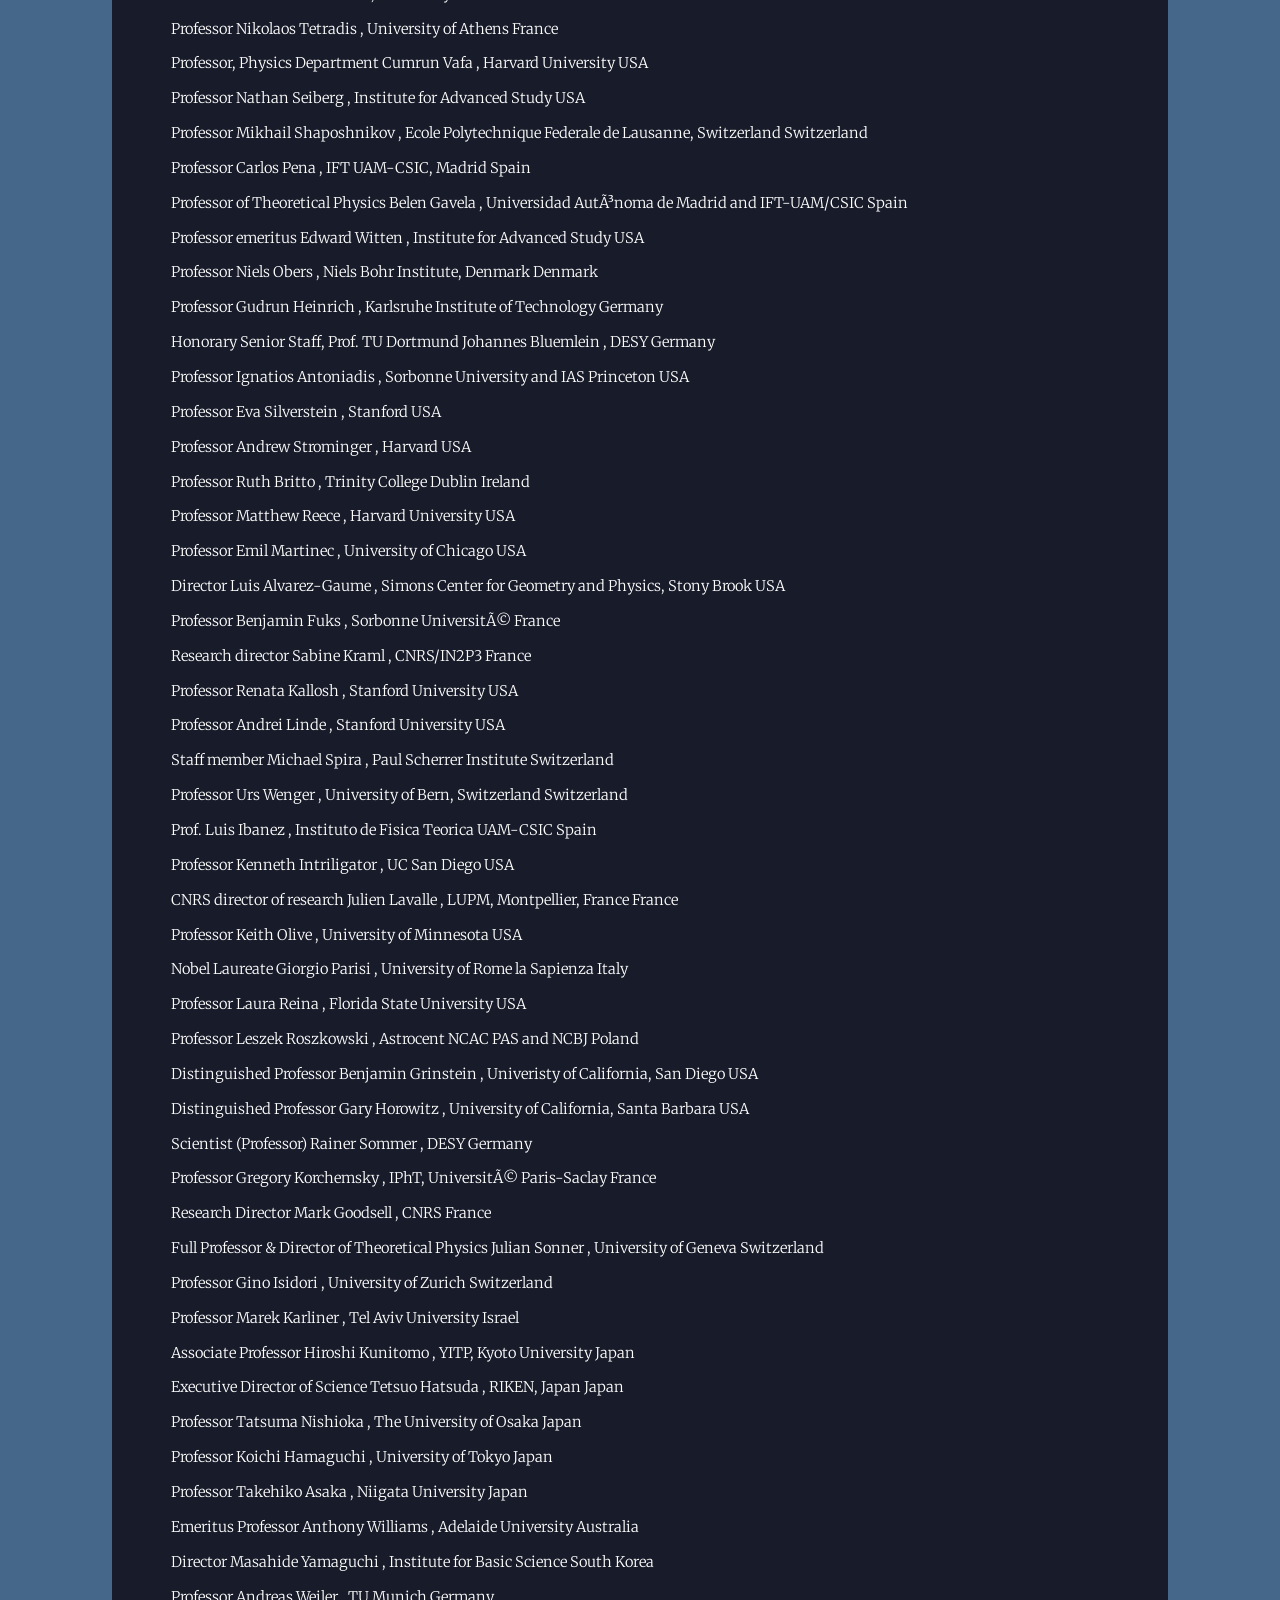
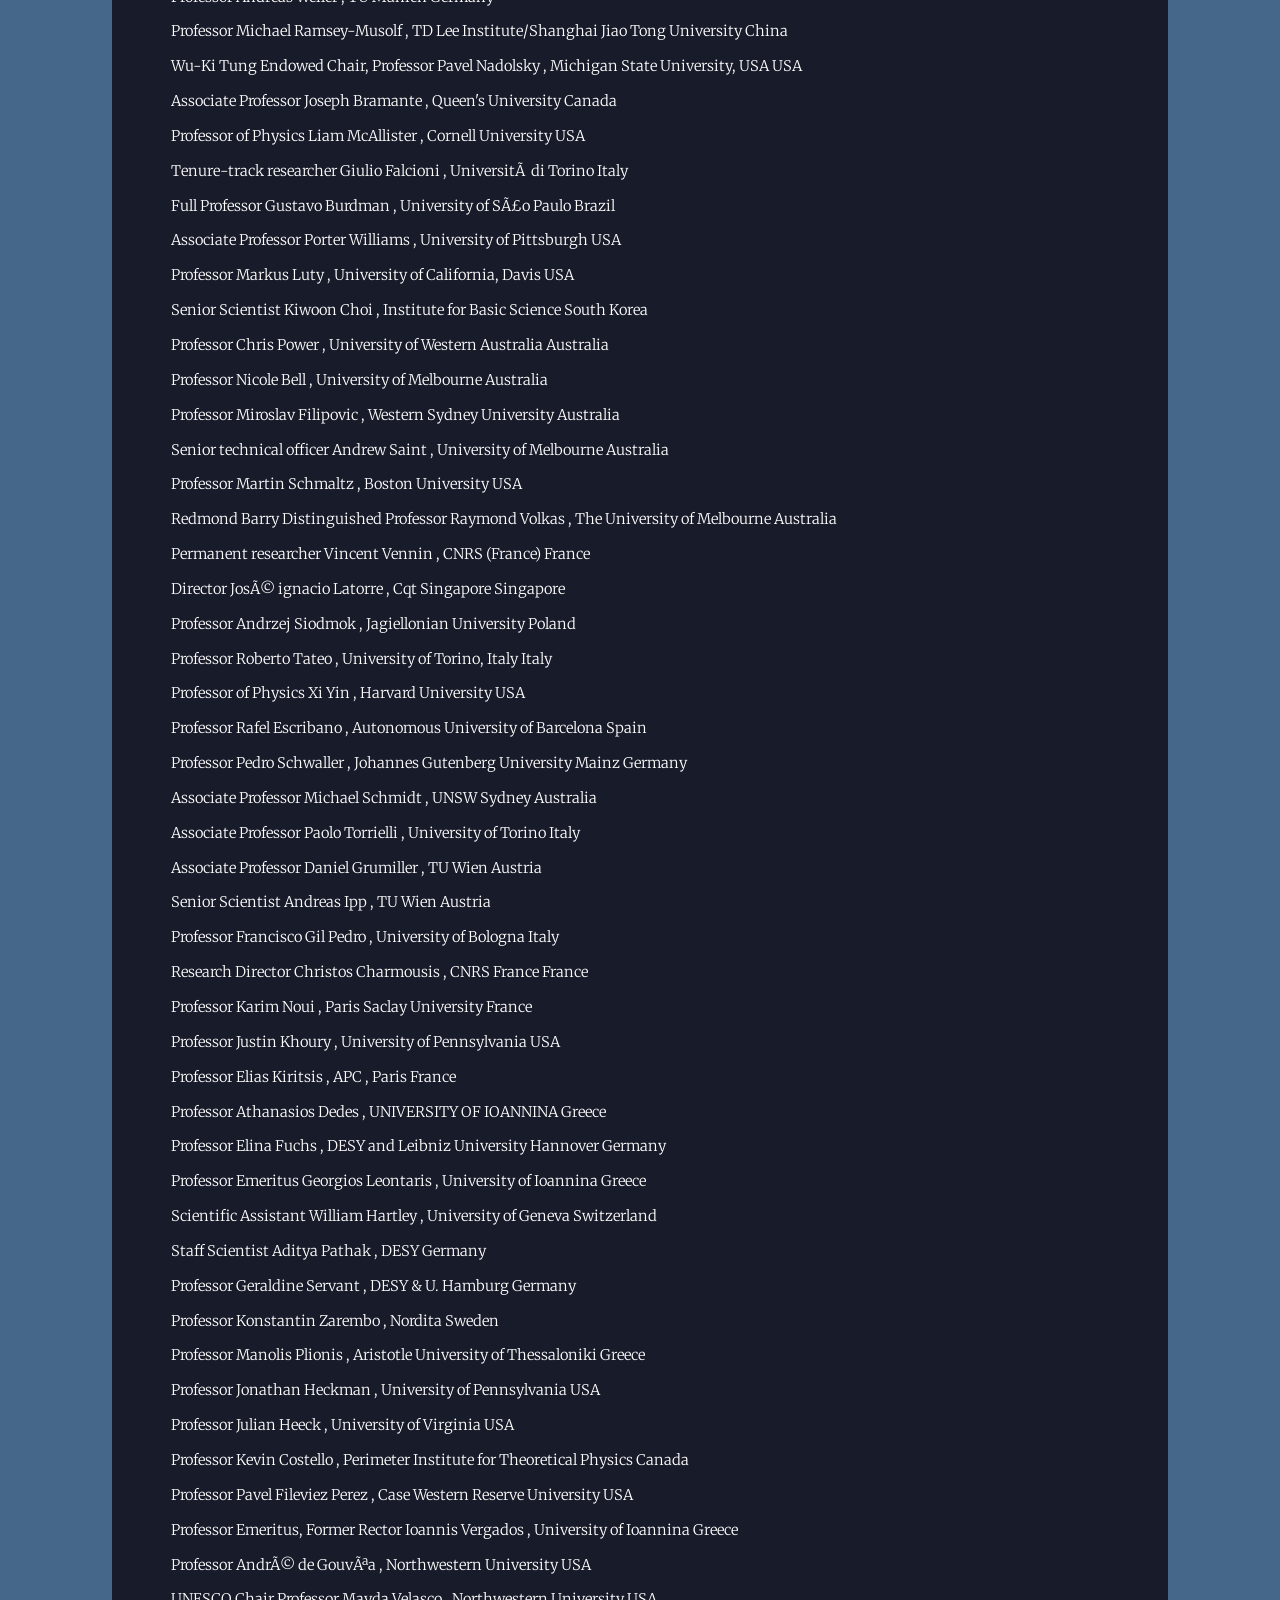
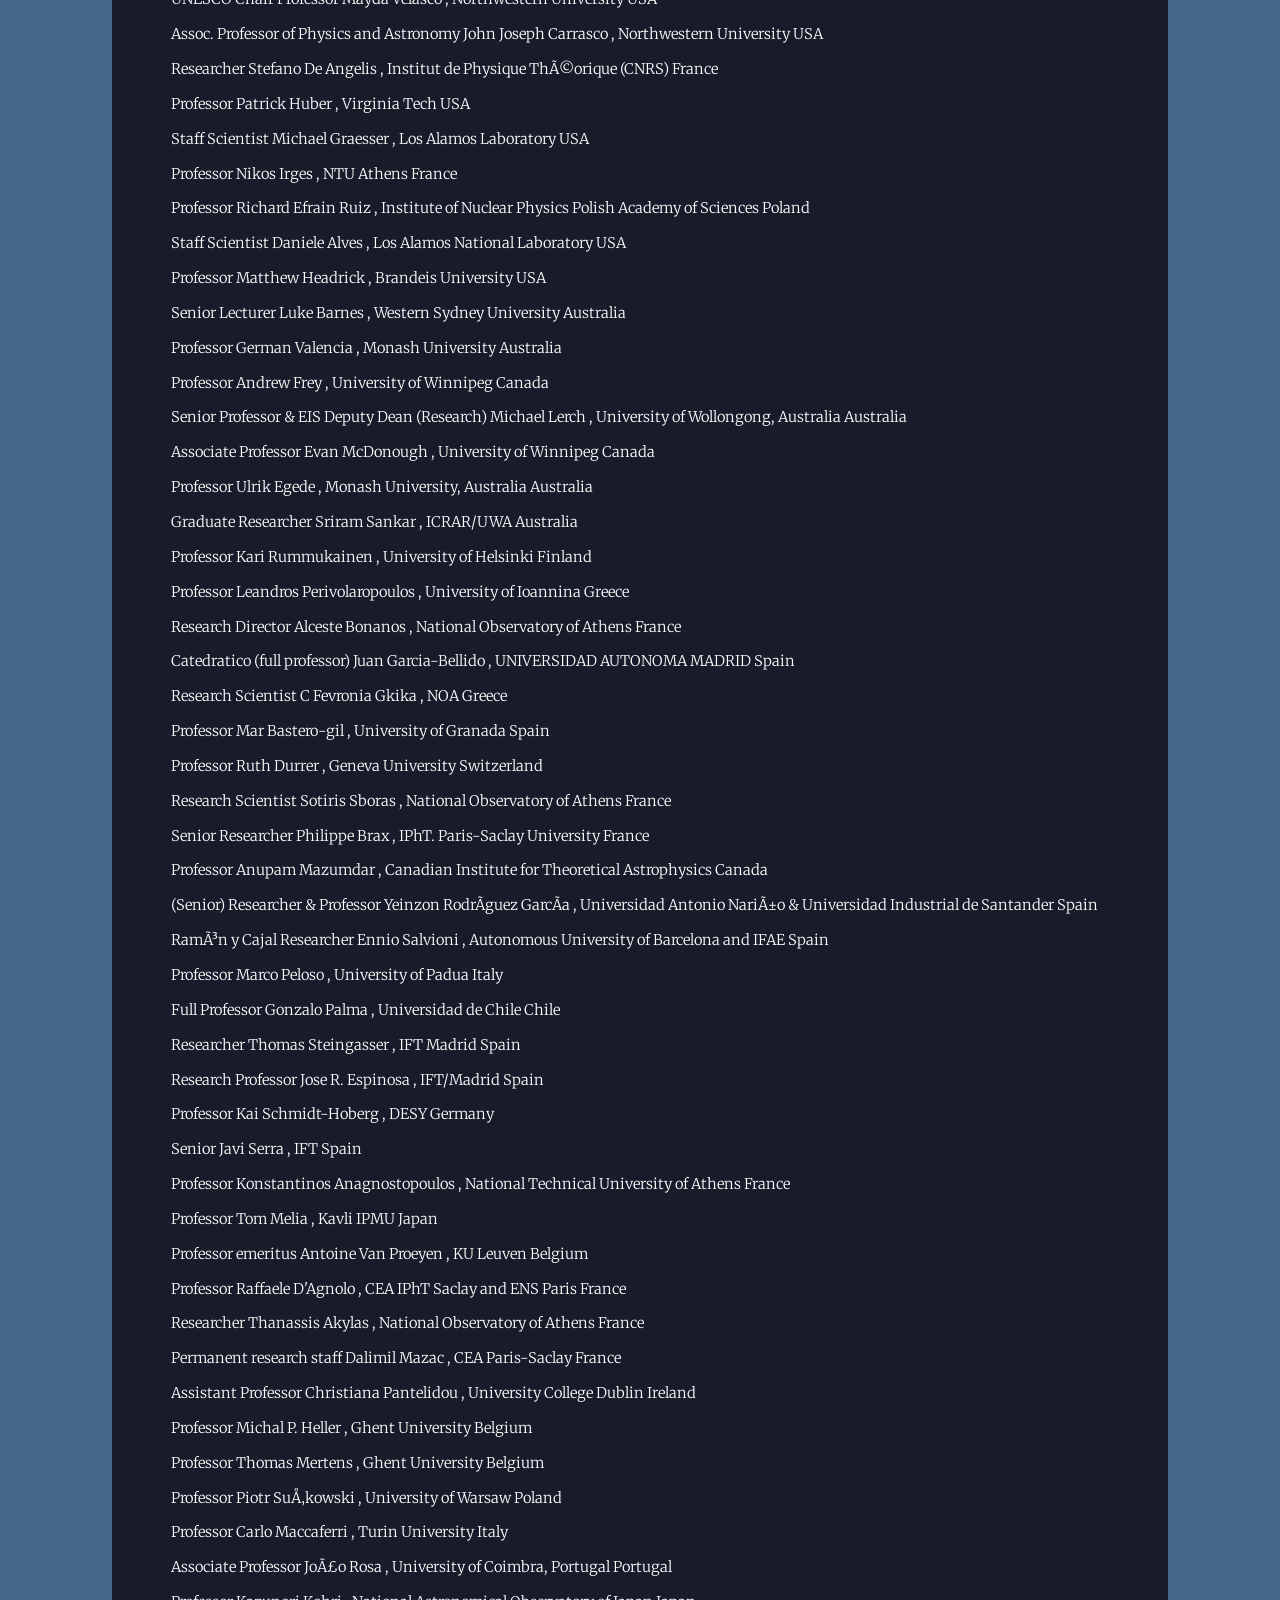
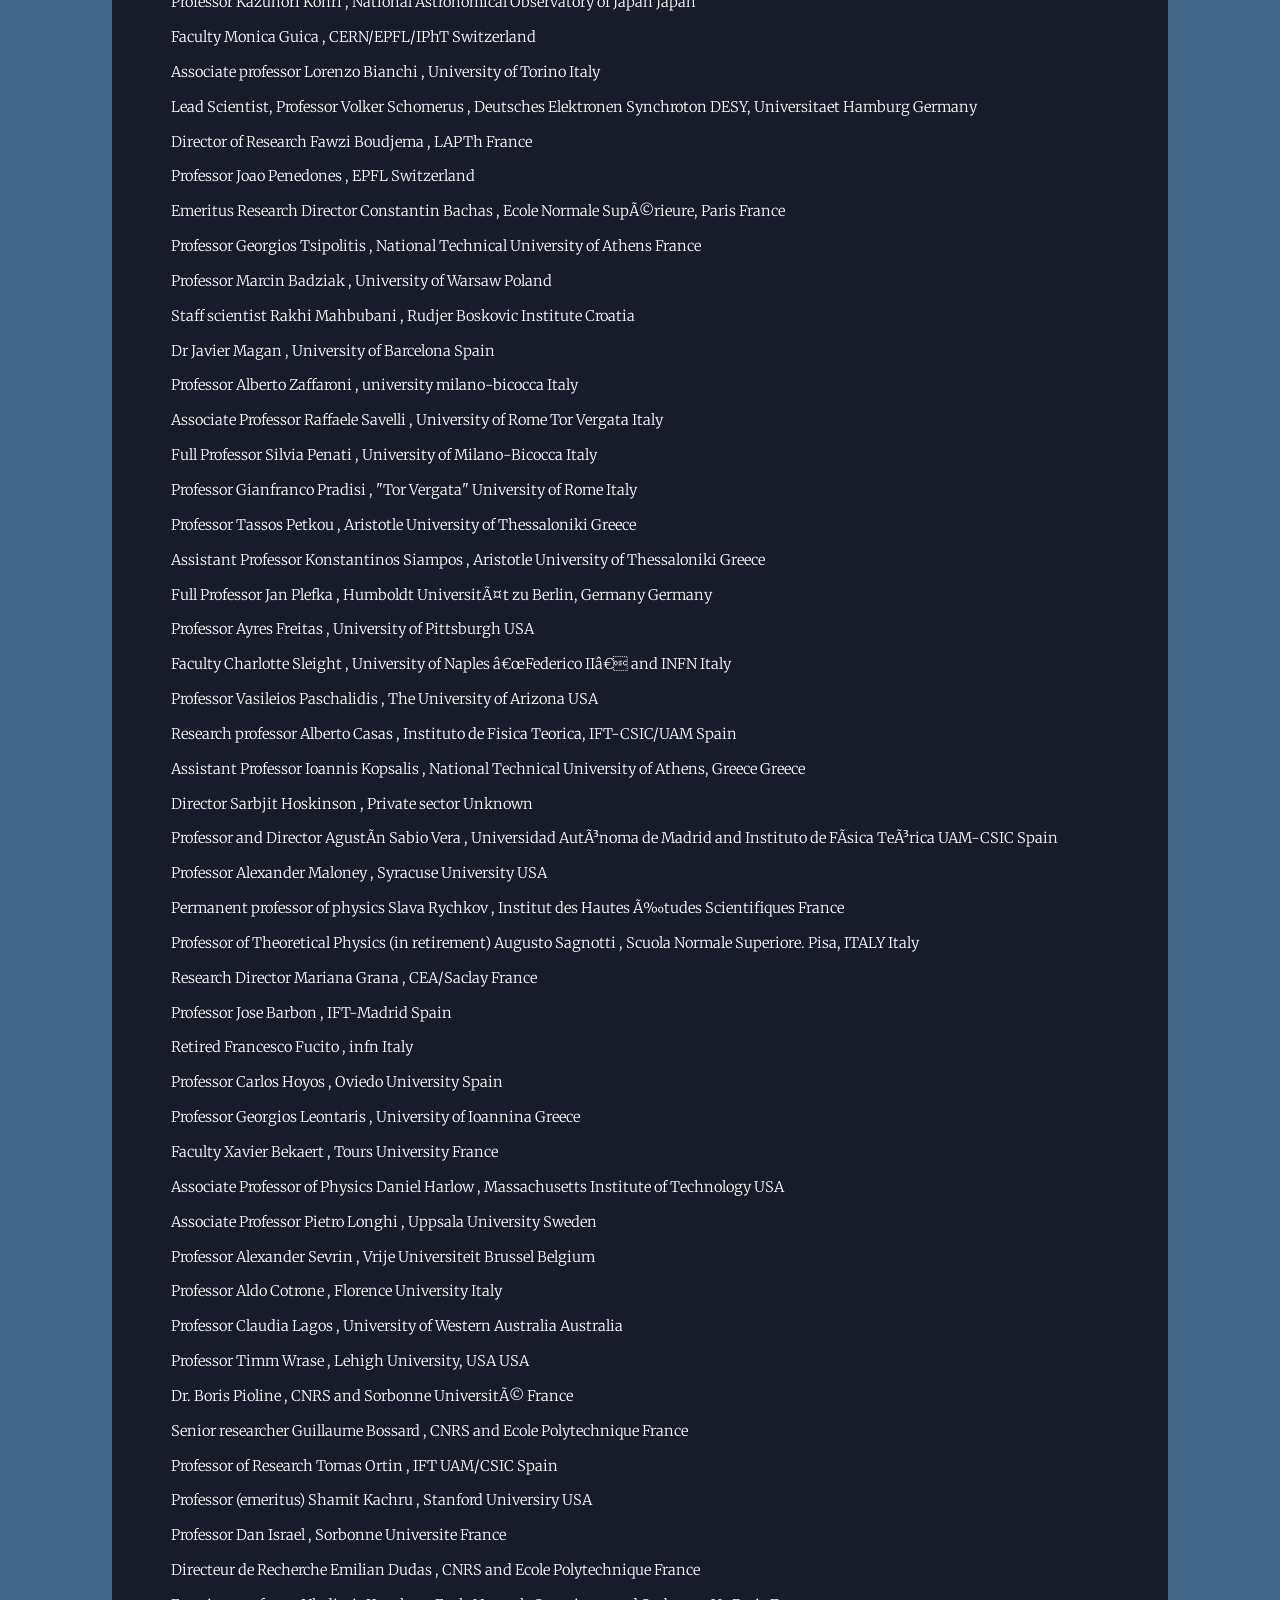
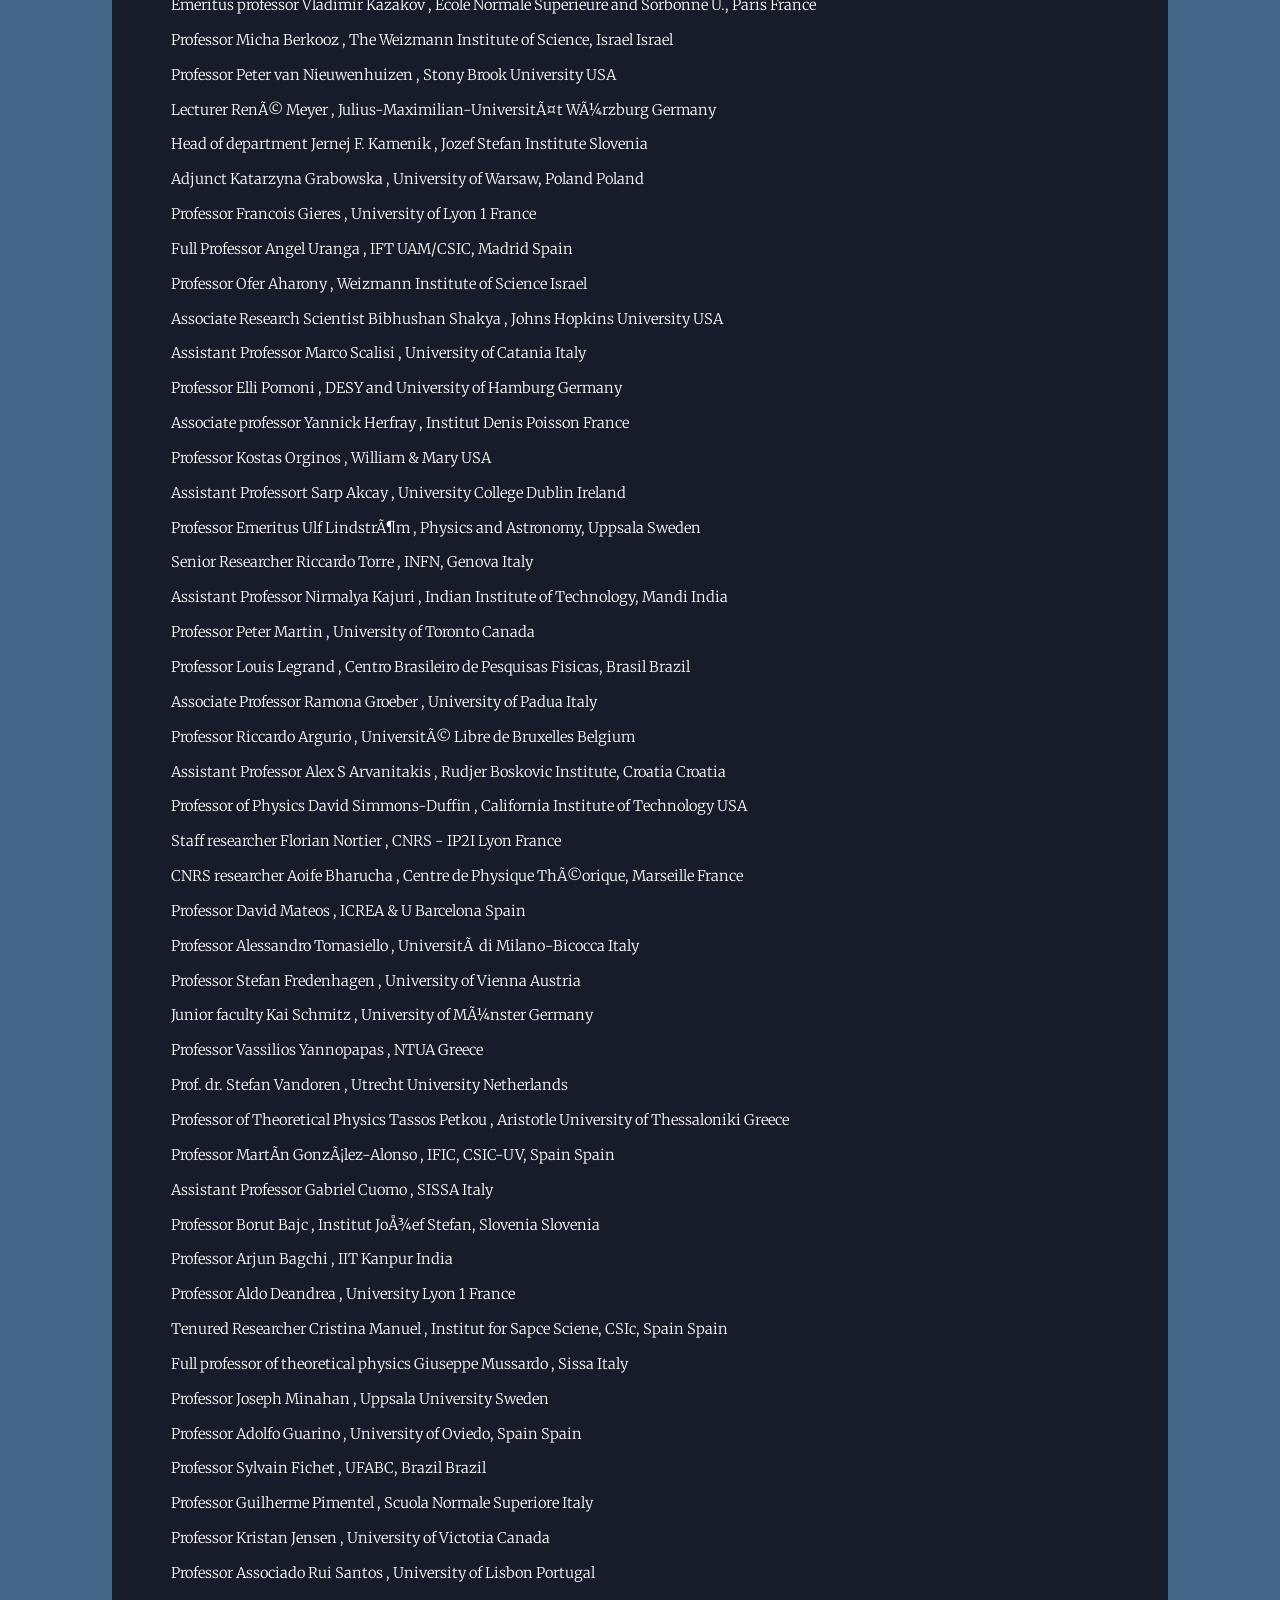
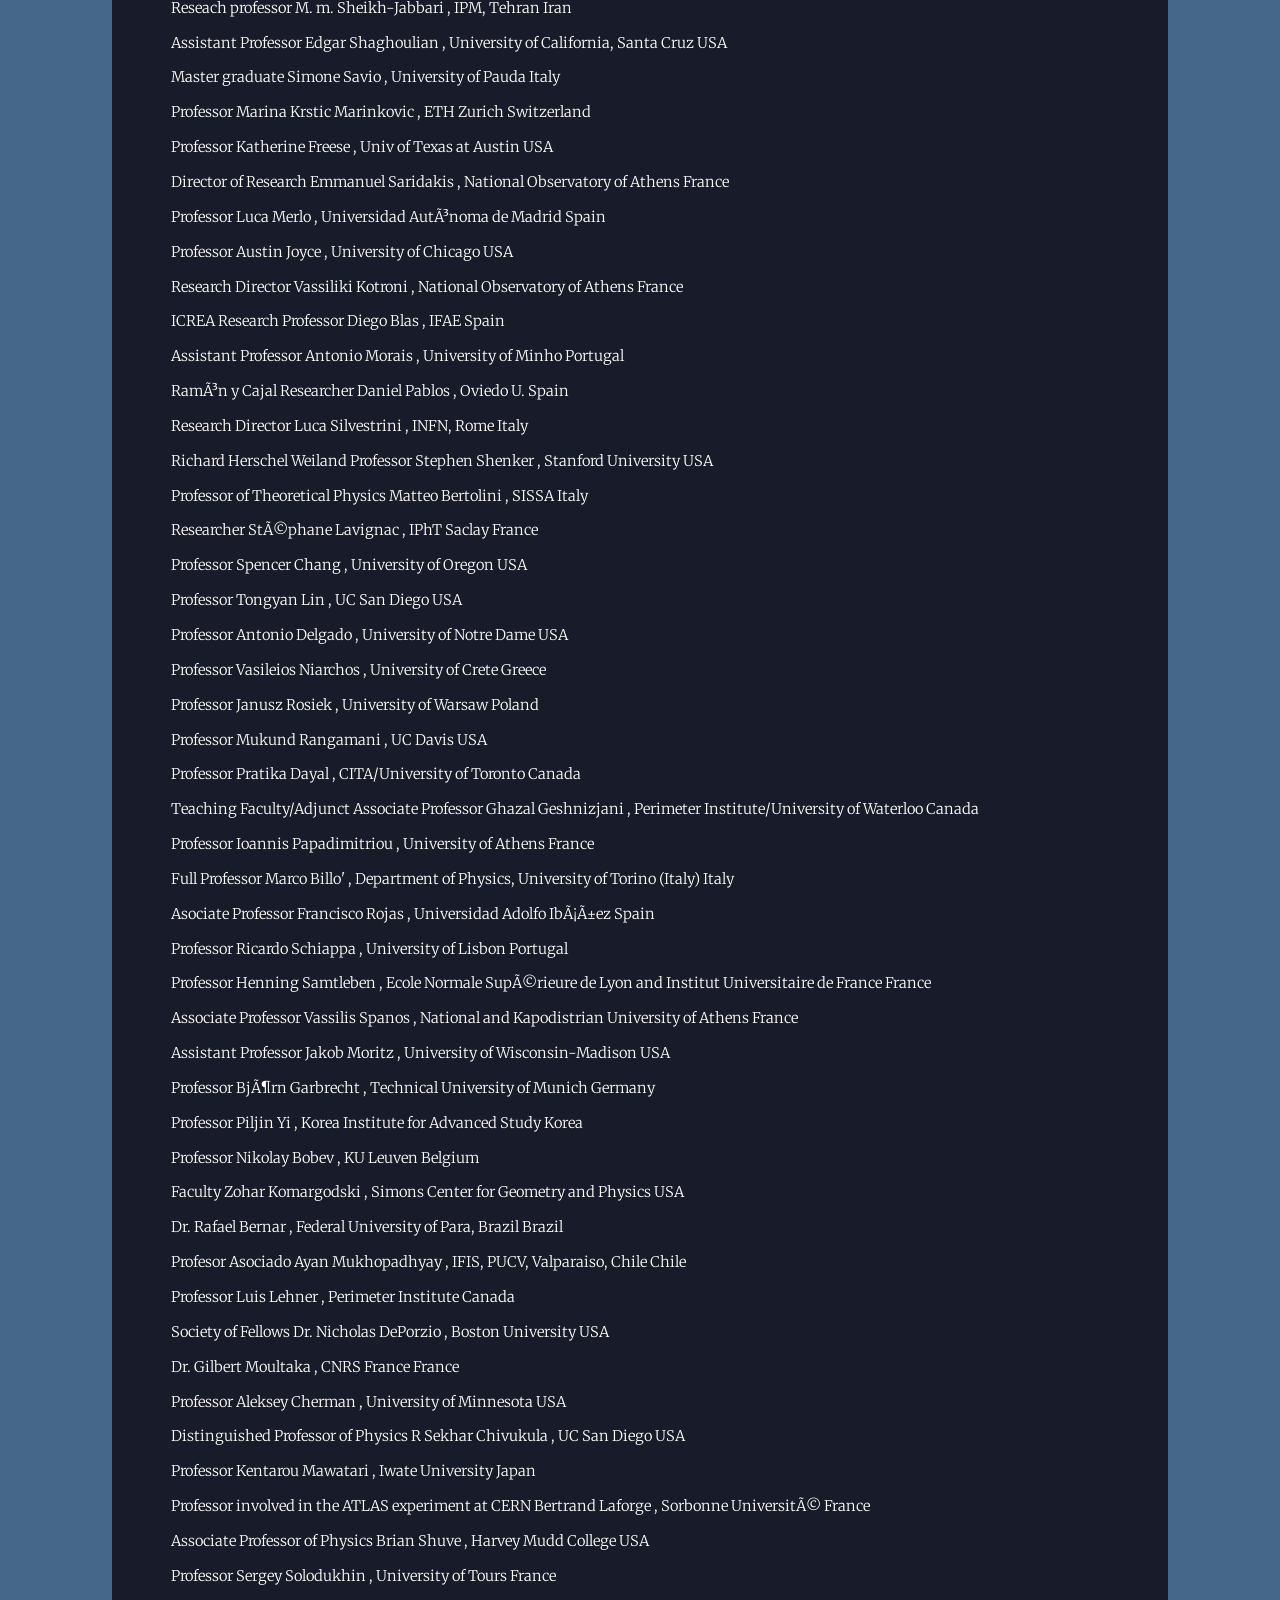
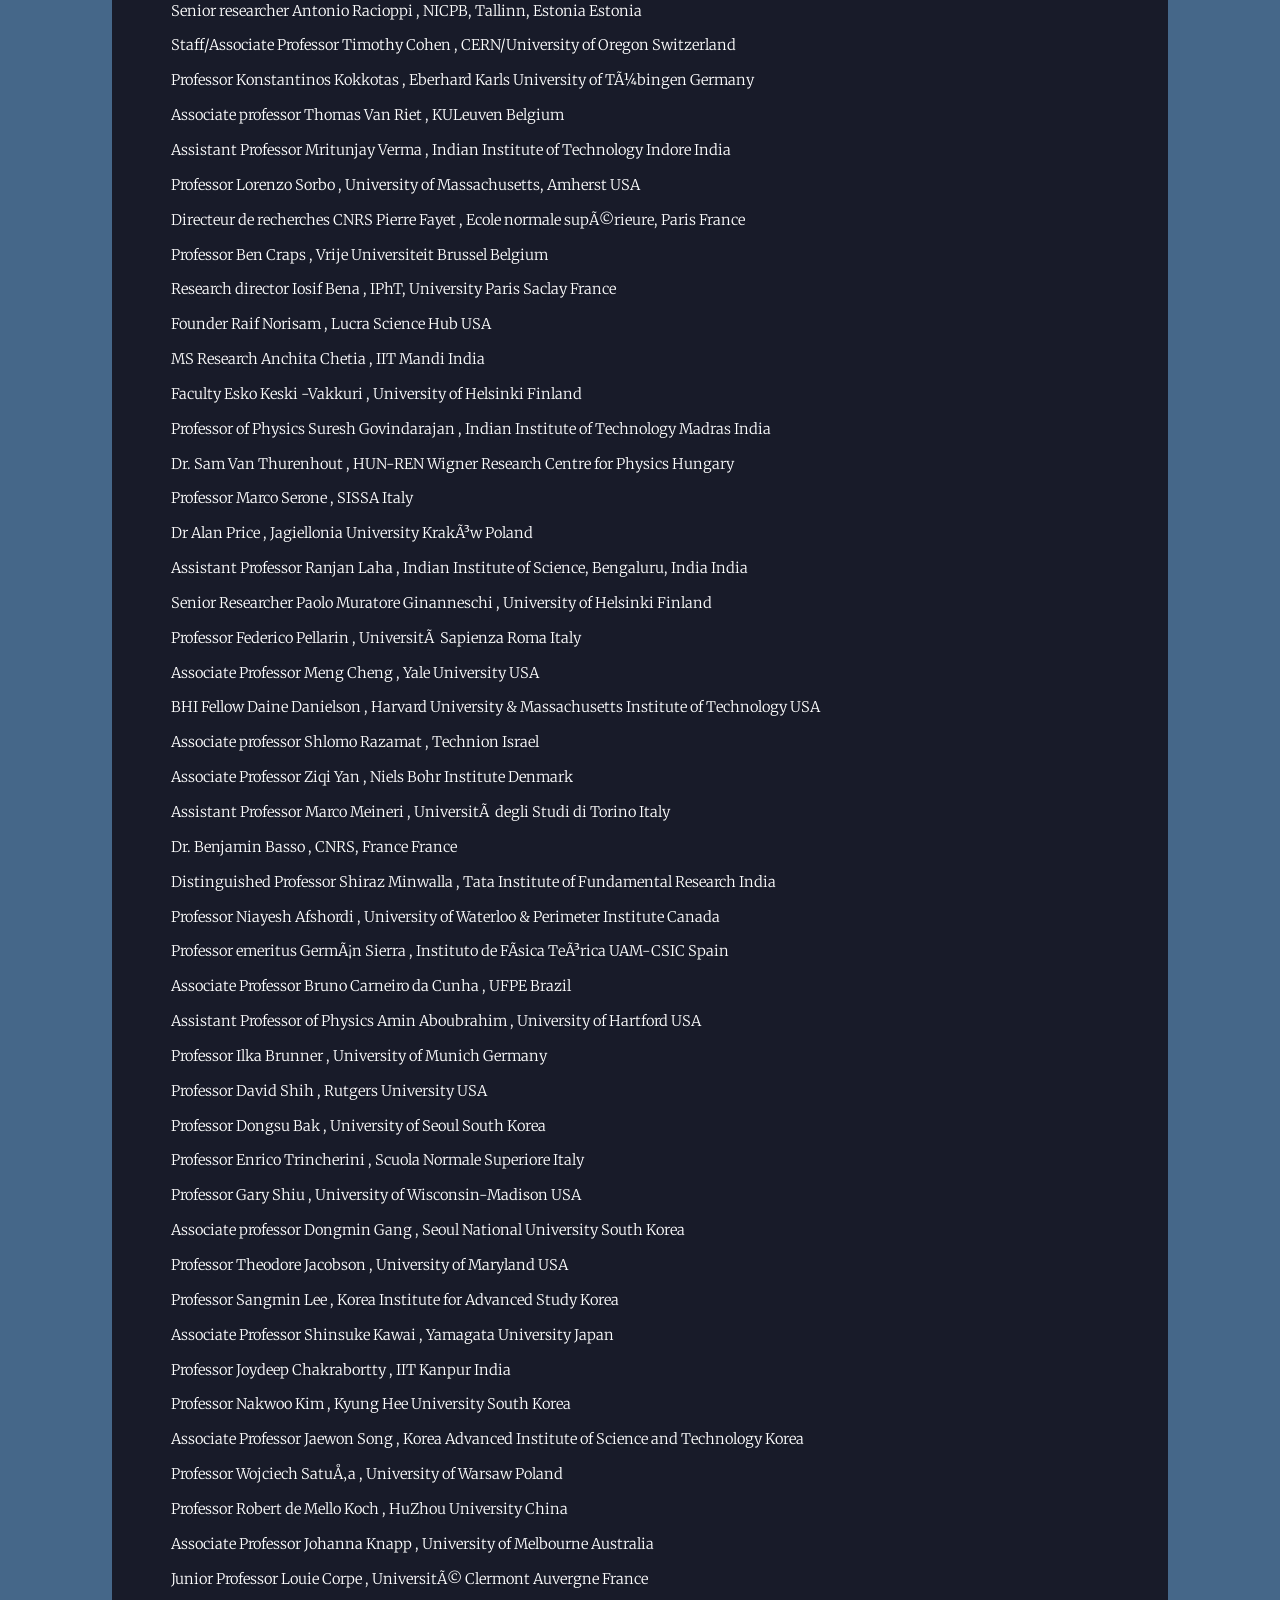
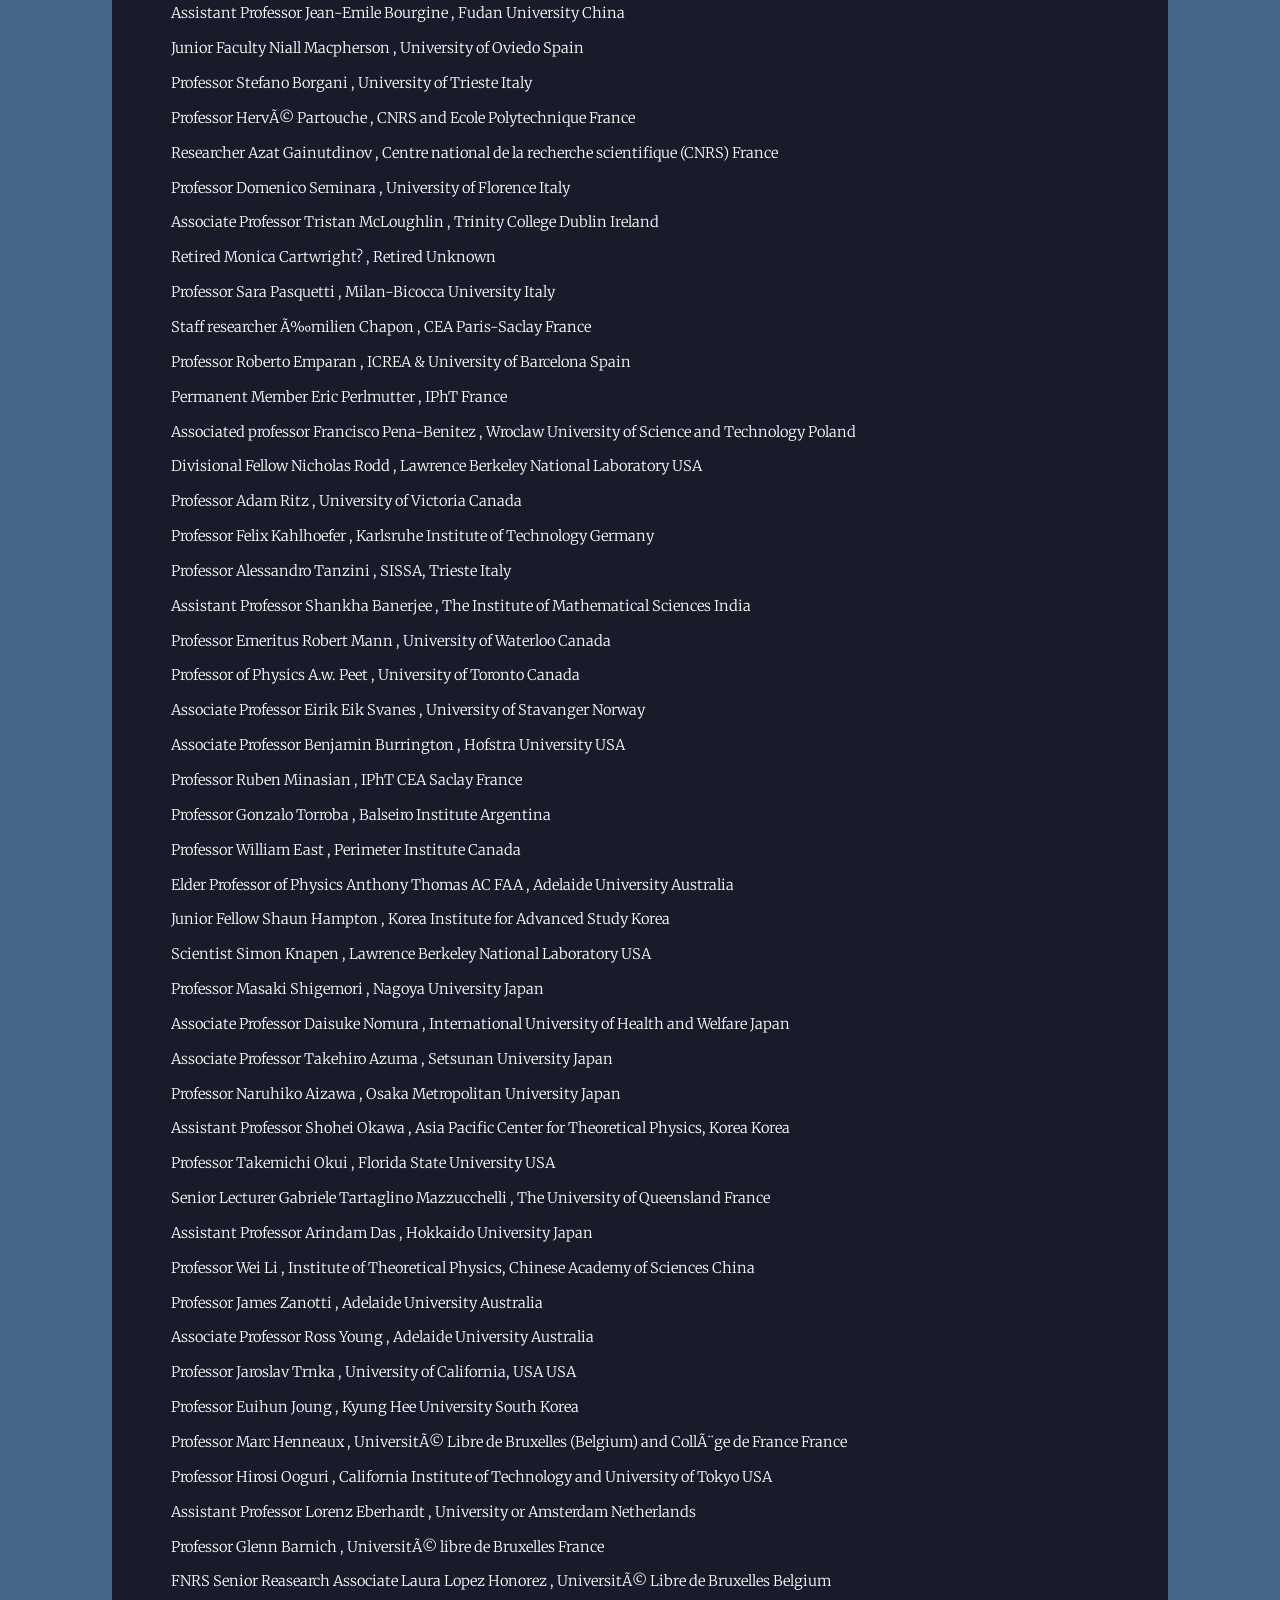
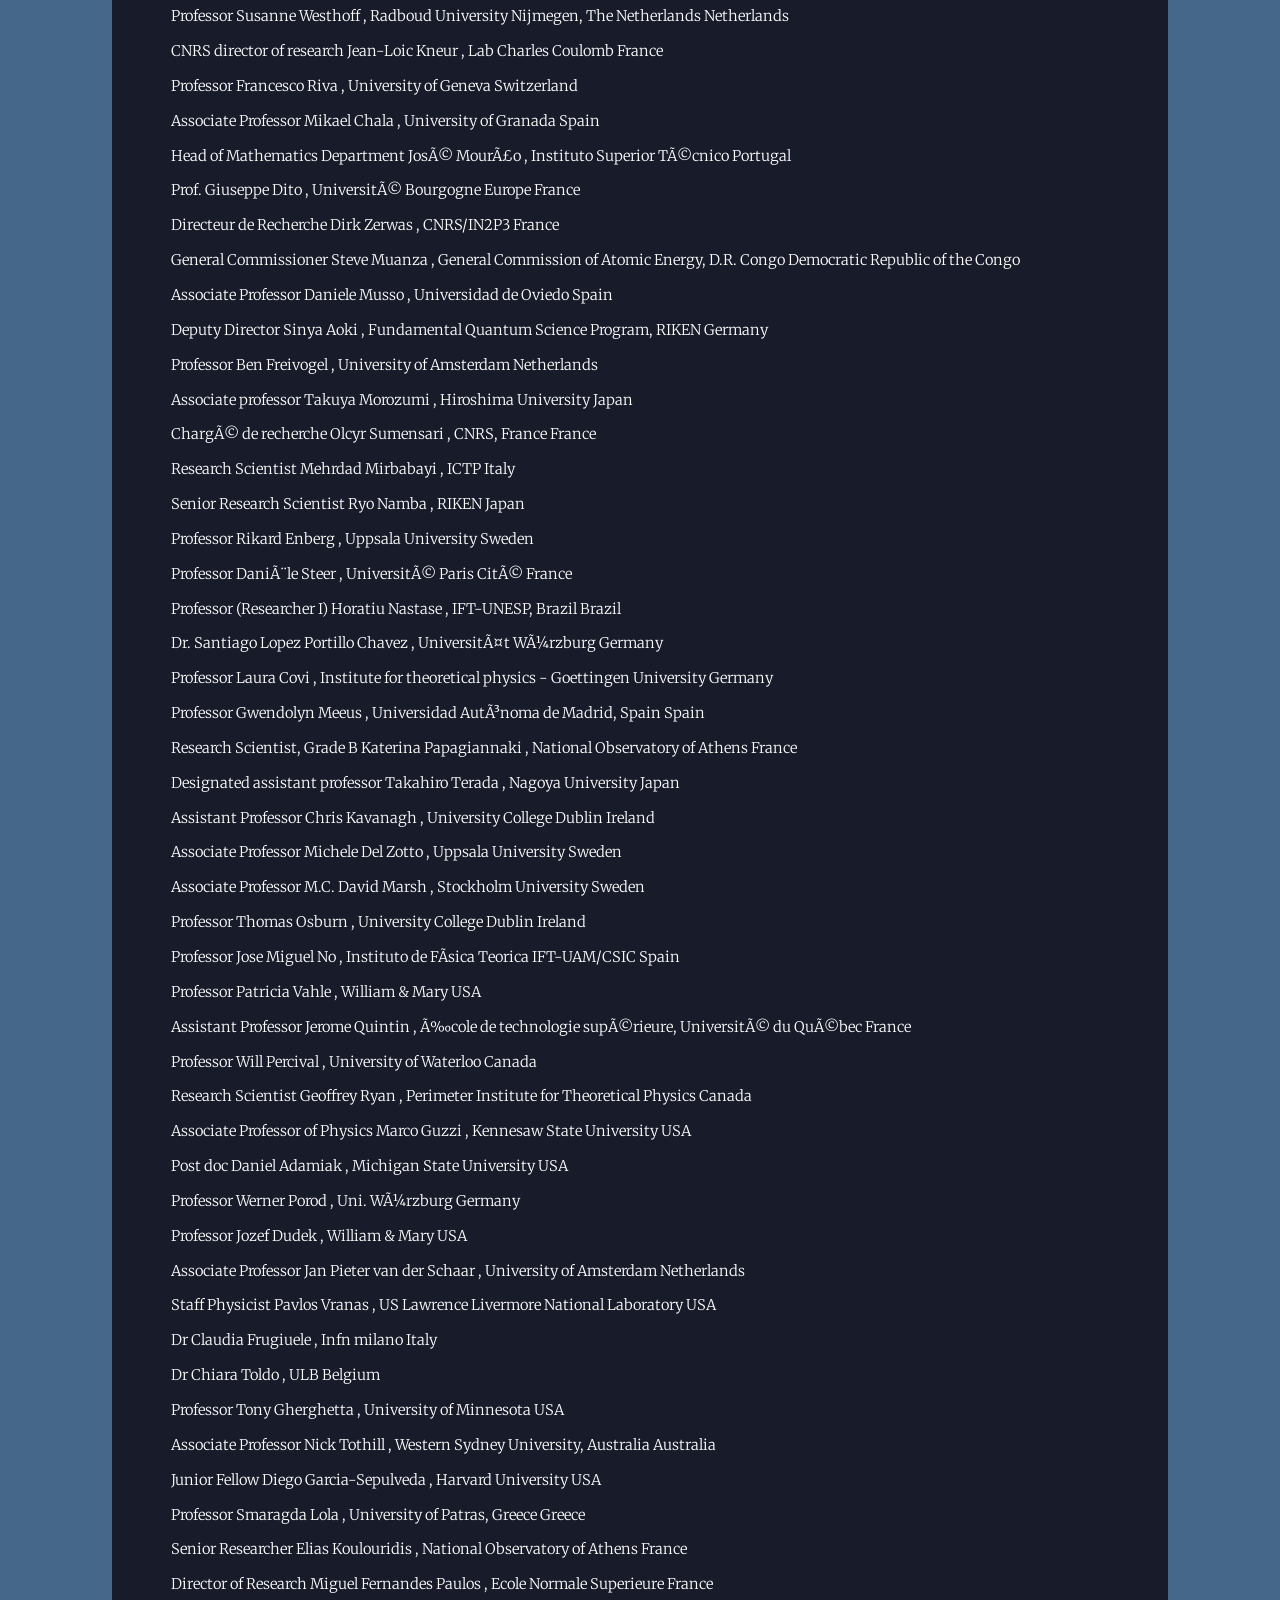
==== commit fc7777a0: "Update generic.html" ====
--- a/generic.html
+++ b/generic.html
@@ -42,343 +42,628 @@
 						<!-- Post -->
 							<section class="post">
 								<header class="major">
-									<span class="date">Last Update: 21/2/26 - 00h40(UK)</span>
+									<span class="date">Last Update: 04/3/26 - 15h30(UK)</span>
 									<h1>Signatory List</h1>
 								
 								</header>
 
-								<h2>Total Number of Signatories: 329</h2> 
-								<br>While I'm trying to keep up with the list, there may be a delay before the list on this page is fully updated. ADMIN.
-								<br> Professor Richard Efrain Ruiz, Institute of Nuclear Physics Polish Academy of Sciences, Poland
-<br>Professor Pavel	Nadolsky, Michigan State University, USA
-<br>Professor Joseph Bramante, Queen's University, Canada 
-<br>Professor Krzysztof	Golec-Biernat,	Institute of Nuclear Physics Polish Acadamy of Sciences, Poland
-<br>Professor Liam McAllister, Cornell University, USA
-<br>Professor Giulio Falcioni, Università di Torino, Italy
-<br>Professor Gustavo Burdman, University of São Paola, Brazil
-<br>Professor Porter Williams, University of Pittsburgh, USA
-<br>Professor Krzysztof	Golec-Biernat, Institute of Nuclear Physics Polish Acadamy of Sciences, Poland
-<br>Professor Alexander	Lenz, Siegen University, Germany
-<br>Professor Laurence Yaffe, University of Washington, USA
-<br>Professor Roberto Contino, Sapienza University of Rome, Italy
-<br>Professor Marcus Luty, University of California Davis, USA
-<br>Professor Lorenzo Magnea, University of Torino, Italy
-<br>Professor Ashoke Sen, ICTS-TIFR Bengaluru, India
-<br>Professor Xi Yin, Harvard University, USA
-<br>Professor Carlos Wagner, University of Chicago, USA
-<br>Professor Stefano Forte,	Milan University, Italy
-<br>Professor Kiwoon Choi,Institute for Basic Science, Korea
-<br>Dr. Jayden Newstead, University of Melbourne, Australia	
-<br>Professor Chris	Power, University of Western Australia, Australia
-<br>Professor Nicole Bell, University of Melbourne,Australia
-<br>Professor Miroslav Filipovic, Western Sydney University, Australia
-<br>Dr. Basem, El-Menoufi, Monash University USA
-<br>Dr. Connor Bottrell, International Centre for Radio Astronomy Research, Australia
-<br>Dr. Andrew Saint, University of Melbourne, Australia
-<br>Dr. Vincent Vennin, CNRS, France
-<br>Professor Martin Schmaltz, Boston University, USA
-<br>Professor Raymond Volkas, University of Melbourne, Australia
-<br>Professor Matthew Dolan, University of Melbourne, Australia
-<br>Dr. Giovani Dalla Valle Garcia,	University of Melbourne, Australia
-<br>Professor Martin White,	Adelaide University, Australia
-<br>Dr. Alasdair McLean, Adelaide University, Australia
-<br>Professor Ansgar Denner, University of Würzburg, Germany
-<br>Professor Juan Rojo, Vrije Universiteit Amsterdam, Netherlands
-<br>Professor José Ignacio Latorre,	Centre for Quantum Technologies, Singapore
-<br>Professor Andrzej Siodmok, Jagiellonian University, Poland
-<br>Professor Roberto Tateo, University of Torino, Italy
-<br>Professor Rafel Escribano, Autonomous University of Barcelona, Spain
-<br>Professor Pedro Schwaller, Johannes Gutenberg University, Mainz
-	<br>Professor Michael Schmidt, UNSW Sydney, Australia
-<br>Professor Paolo Torrielli, University of Torino, Italy
-<br>Professor Daniel Grumiller, TU Wien, Austria
-	<br>Professor Andreas Ipp, TU Wien, Austrian
-<br>Professor Francisco Gil Pedro, University of Bologna, Ital
-<br>Dr. Christos Charmousis, CNRS, France	
-<br>Professor Karim	Noui, Paris Saclay University, France
-<br>Professor Mark Trodden,	University of Pennsylvania, USA
-<br>Professor Christophe Grojean, DESY and Humboldt University, Germany
-<br>Professor Anton Rebhan, TU Wien, Austria
-<br>Professor Justin Khoury, University of Pennsylvania, USA
-<br>Dr. Aditya Pathak, DESY, Germany	
-<br>Professor Geraldine Servant, DESY & U. Hamburg, Germany
-<br>Professor Konstantin Zarembo, Nordita
-<br>Professor Juan	Maldacena, Institute for Advanced Study	Princeton, USA
-<br>Professor Manolis Plionis, Aristotle University of Thessaloniki, Greece
-<br>Professor Jonathan Heckman, University of Pennsylvania, USA	
-<br>Professor Andreas Ringwald, DESY, Germany
-<br>Professor Markus Diehl, DESY, Germany	
-<br>Professor Julian Heeck,	University of Virginia, USA
-<br>Professor Kevin	Costello, Perimeter Institute for Theoretical Physics, Canada
-<br>Professor Elina	Fuchs,	DESY and Leibniz University Hannover, Germany
-<br>Professor Pavel	Fileviez Perez,	Case Western Reserve University, USA
-<br>Professor Michelangelo Mangano,	CERN
-<br>Professor Ioannis Vergados, University of Ioannina Germany
-<br>Professor Thomas Mannel, University of Siegen, Germany
-<br>Professor George Sterman, Stony Brook University	Director, C.N. Yang Institute for Theoretical Physics
-<br>Professor Lance	Dixon,	Stanford University, USA
-<br>Professor André	de Gouvêa, Northwestern University, USA 
-<br>Professor Mayda	Velasco, Northwestern University, USA 
-<br>Professor John Joseph Carrasco,	Northwestern University, USA
-<br>Dr. Stefano De Angelis, CNRS, France
-<br>Professor Patrick Huber, Virginia Tech, USA
-<br>Professor Michael Graesser, Los Alamos Laboratory, USA	
-<br>Professor Nikos	Irges, NTU Athens, Greece
-<br>Professor Raman	Sundrum, University of Maryland, USA
-<br>Professor Daniele Alves, Los Alamos National Laboratory, USA
-	<br>Professor Matthew Headrick, Brandeis University, USA	
-<br>Dr. Luke Barnes, Western Sydney University, Australia
-<br>Professor German Valencia, Monash University, USA
-<br>Professor Andrew Frey, University of Winnipeg, Canada
-<br>Professor Michael Lerch, University of Wollongong, Australia
-<br>Dr. Jung-Wook Kim, CERN	
-<br>Professor Michael Peskin, SLAC, Stanford University, USA	
-<br>Professor Evan McDonough, University of Winnipeg, Canada
-<br>Professor Ulrik	Egede, Monash University, Australia
-<br>Dr. Sriram Sankar	ICRAR/UWA	Graduate Researcher
-<br>Professor Kari Rummukainen, University of Helsinki, Finland
-<br>Professor Leandros Perivolaropoulos, University of Ioannina, Greece
-<br>Professor Gudrun Hiller, CERN and TU Dortmund, Germany
-<br>Professor Jürgen Reuter, DESY, Germany	Professor
-<br>Professor Antonio Riotto, University of Geneva, Switzerland
-<br>Profeossor Alceste Bonanos, National Observatory of Athens, Greece
-<br>Professor Juan Garcia-Bellido, Universidad Autonoma Madrid, Spain
-<br>Professor Nikolaos Tetradis, University of Athens, Greece	
-<br>Professor Mar Bastero-gil, University of Granada, Spain	
-<br>Professor Ruth Durrer, Geneva University, Switzerland	
-<br>Professor Cumrun Vafa, Harvard University, USA	
-<br>Professor Nathan Seiberg, Institute for Advanced Study Princeton, USA
-<br>Professor Sotiris Sboras, National Observatory of Athens, Greece	
-<br>Dr. Philippe Brax, IPhT. Paris-Saclay University, France
-<br>Professor Anupam Mazumdar, Canadian Institute for Theoretical Astrophysics, Canada	
-<br>Professor Mikhail Shaposhnikov, Ecole Polytechnique Federale de Lausanne, Switzerland
-<br>Professor Yeinzon Rodríguez García,	Universidad Antonio Nariño  &  Universidad Industrialde Santander,Colombia
-<br>Dr. Ennio	Salvioni	Autonomous University of Barcelona and IFAE	Ramón y Cajal Researcher
-<br>Professor Marco	Peloso,	University of Padua, Italy
-<br>Professor Gonzalo Palma, Universidad de Chile, Chile 
-<br>Professor Thomas Steingasser, IFT Madrid, Spain	Researcher
-<br>Professor Jose R. Espinosa, IFT/Madrid, Spain	
-<br>Professor Carlos Pena, IFT UAM-CSIC Madrid, Spain
-<br>Professor Belen	Gavela,	Universidad Autónoma de Madrid and  IFT-UAM/CSIC, Spain	
-<br>Professor Kai Schmidt-Hoberg, DESY, Germany
-<br>Dr. Javi Serra, IFT, Madrid
-<br>Professor Konstantinos Anagnostopoulos,	National Technical University of Athens, Greece	
-<br>Professor Tom Melia, Kavli IPMU, Japan
-<br>Professor Antoine Van Proeyen, KU Leuven, Belgium
-<br>Professor Raffaele D'Agnolo, CEA IPhT Saclay and ENS Paris, France	
-<br>Dr. Thanassis Akylas, National Observatory of Athens, Greece
-<br>Dr. Dalimil Mazac, CEA Paris-Saclay, France	
-<br>Professor Niels	Obers, Niels Bohr Institute, Denmark
-<br>Professor Christiana Pantelidou, University College Dublin, Ireland
-<br>Professor Gudrun Heinrich, Karlsruhe Institute of Technology, Germany	
-<br>Professor Michal P. Heller, Ghent University, Belgium
-<br>Professor Thomas Mertens, Ghent University
-<br>Professor Piotr	Sułkowski, University of Warsaw, Poland	
-<br>Professor Carlo	Maccaferri, Turin University, Italy
-<br>Professor João Rosa, University of Coimbra, Portugal
-<br>Professor Kazunori Kohri, National Astronomical Observatory of Japan, Japan
-<br>Professor Monica Guica,	CERN/EPFL/IPhT, Switzerland
-<br>Professor Lorenzo Bianchi, University of Torino, Italy	
-<br>Professor Volker Schomerus, DESY, Germany
-<br>Professor Fabio	Maltoni	Uclouvain/Bologna
-<br>Dr. Fawzi Boudjema, LAPTh, France 
-<br>Professor Joao Penedones, EPFL, Switzerland	
-<br>Professor Constantin Bachas, Ecole Normale Supérieure, Paris
-<br>Professor Georgios Tsipolitis, National Technical University of Athens
-<br>Professor Marcin Badziak, University of Warsaw	
-<br>Dr. Rakhi Mahbubani, Rudjer Boskovic Institute, Croatia
-<br>Dr. Javier Magan, University of Barcelona, Spain 
-<br>Professor Alberto Zaffaroni, University Milano-Bicocca, Italy
-<br>Professor Raffaele Savelli, University of Rome Tor Vergata, Italy
-<br>Professor Silvia Penati, University of Milano-Bicocca, Italy
-<br>Professor Gianfranco Pradisi, "Tor Vergata" University of Rome, Italy
-<br>Professor Tassos Petkou, Aristotle University of Thessaloniki, Greece 	
-<br>Professor Carlo Maccaferri,	Turin University, Italy
-<br>Professor Johannes Bluemlein, DESY/TU Dortmund, Germany 
-<br>Professor Konstantinos Siampos, Aristotle University of Thessaloniki, Greece
-<br>Professor Jan Plefka Humboldt, Universität zu Berlin, Germany	
-<br>Professor Ayres Freitas, University of Pittsburgh, USA
-	<br>	Assistant Professor	Konstantinos	Siampos	,	Aristotle University of Thessaloniki
-<br>	Faculty 	Charlotte 	Sleight	,	University of Naples “Federico II” and INFN
-<br>	Postdoctoral researcher	Fotis	Koutroulis	,	IHEP, Beijing
-<br>	Professor	Vasileios	Paschalidis	,	The University of Arizona
-<br>	Research professor	Alberto	Casas	,	Instituto de Fisica Teorica, IFT-CSIC/UAM
-<br>	Assistant Professor	Ioannis	Kopsalis	,	National Technical University of Athens, Greece
-<br>	Professor and Director	Agustín	Sabio Vera	,	Universidad Autónoma de Madrid and Instituto de Física Teórica UAM-CSIC
-<br>	Professor	Alexander	Maloney	,	Syracuse University
-<br>	Permanent professor of physics	Slava	Rychkov	,	Institut des Hautes Études Scientifiques
-<br>	Professor of Theoretical Physics (in retirement)	Augusto	Sagnotti	,	Scuola Normale Superiore. Pisa, ITALY
-<br>	Research Director	Mariana	Grana	,	CEA/Saclay
-<br>	Professor	Jose	Barbon	,	IFT-Madrid
-<br>	Professor	Ignatios	Antoniadis	,	Sorbonne University and IAS Princeton
-<br>	retired	francesco	fucito	,	infn
-<br>	Professor	Carlos	Hoyos	,	Oviedo University
-<br>	Professor	Georgios	Leontaris	,	University of Ioannina
-<br>	Faculty	Xavier	Bekaert	,	Tours University
-<br>	Associate Professor of Physics	Daniel	Harlow	,	Massachusetts Institute of Technology
-<br>	Associate Professor	Pietro	Longhi	,	Uppsala University
-<br>	Professor	Alexander 	Sevrin	,	Vrije Universiteit Brussel
-<br>	Professor	Aldo	Cotrone	,	Florence University
-<br>	Professor 	Claudia	Lagos	,	University of Western Australia 
-<br>	Professor	Timm	Wrase	,	Lehigh University, USA
-<br>	Dr.	Boris	Pioline	,	CNRS and Sorbonne Université
-<br>	Senior researcher	guillaume	bossard	,	CNRS and Ecole Polytechnique 
-<br>	Professor of Research	Tomas	Ortin	,	IFT UAM/CSIC
-<br>	Professor (emeritus)	Shamit 	Kachru 	,	Stanford Universiry 
-<br>	Professor	Tom	Melia	,	Kavli IPMU
-<br>	Professor	Dan	Israel	,	Sorbonne Universite
-<br>	Directeur de Recherche	Emilian	Dudas	,	CNRS and Ecole Polytechnique
-<br>	emeritus professor	Vladimir	KAZAKOV	,	Ecole Normale Superieure and Sorbonne U., Paris
-<br>	Professor	Micha	Berkooz	,	The Weizmann Institute of Science, Israel
-<br>	Professor	Peter	van Nieuwenhuizen	,	Stony Brook University
-<br>	Professor 	Eva	Silverstein	,	Stanford 
-<br>	Principal Research Fellow	 Carlos	Mafra	,	University of Southampton
-<br>	Lecturer 	René	Meyer	,	Julius-Maximilian-Universität Würzburg 
-<br>	PhD student	Bartłomiej	Sikorski	,	University of Warsaw
-<br>	Head of department	Jernej	F. Kamenik	,	Jozef Stefan Institute
-<br>	adjunct	Katarzyna	Grabowska	,	University of Warsaw, Poland
-<br>	Professor	Andrew	Strominger	,	Harvard
-<br>	Professor	Francois	Gieres	,	University of Lyon 1 
-<br>	Full Professor	Angel	Uranga	,	IFT UAM/CSIC, Madrid
-<br>	Professor	Ofer	Aharony	,	Weizmann Institute of Science
-<br>	Associate Research Scientist	Bibhushan	Shakya	,	Johns Hopkins University
-<br>	Assistant Professor	Marco	Scalisi	,	University of Catania
-<br>	Postdoc	Ludo	Fraser-Taliente	,	CMU
-<br>	Researcher 	Thanassis	Akylas	,	National Observatory of Athens
-<br>	Professor	Elli	Pomoni	,	DESY and University of Hamburg
-<br>	Associate professor 	Yannick 	Herfray	,	Institut Denis Poisson 
-<br>	Professor	Kostas	Orginos	,	William & Mary
-<br>	Postdoc	Akshay	Ghalsasi	,	Harvard University
-<br>	Professor	Ruth	Britto	,	Trinity College Dublin
-<br>	Professor	Andreas	Jüttner	,	CERN / University of Southampton
-<br>	Assistant Professort	Sarp	Akcay	,	University College Dublin
-<br>	Professor of Theoretical Physics (in retirement)	Augusto	Sagnotti	,	Scuola Normale Superiore. Pisa, ITALY
-<br>	Graduate Student	Jackie	Lodman	,	Harvard University
-<br>	Professor  Emeritus	Ulf	Lindström	,	Physics and Astronomy, Uppsala
-<br>	Professor	Matthew	Reece	,	Harvard University 
-<br>	Senior Researcher	Riccardo	Torre	,	INFN, Genova
-<br>	Assistant Professor	Nirmalya	Kajuri	,	Indian Institute of Technology, Mandi
-<br>	Professor	Peter	Martin	,	University of Toronto
-<br>	Professor	Emil	Martinec	,	University of Chicago
-<br>	Professor	Louis	Legrand	,	Centro Brasileiro de Pesquisas Fisicas, Brasil
-<br>	Postdoctoral fellow	Tyler	Corbett	,	University of Vienna
-<br>	Associate Professor	Ramona	Groeber	,	University of Padua
-<br>	Daphne Jackson Fellow	Priscilla	Canizares 	,	University of Cambridge/ The Alan Turing Institute 
-<br>	Director	Luis	Alvarez-Gaume	,	Simons Center for Geometry and Physics, Stony Brook
-<br>	Professor	Benjamin	Fuks	,	Sorbonne Université
-<br>	Research director	Sabine	Kraml	,	CNRS/IN2P3
-<br>	Researcher 	Thanassis	Akylas	,	National Observatory of Athens
-<br>	Professor	Gauthier	Durieux	,	UCLouvain, Belgium
-<br>	Postdoctoral researcher	Priyesh	Chakraborty 	,	National Taiwan University
-<br>	Professor	Riccardo	Argurio	,	Université Libre de Bruxelles
-<br>	Assistant Professor	Alex S	Arvanitakis	,	Rudjer Boskovic Institute, Croatia
-<br>	Professor of Physics	David	Simmons-Duffin	,	California Institute of Technology
-<br>	Researcher 	Thanassis	Akylas	,	National Observatory of Athens
-<br>	Staff researcher	Florian	NORTIER	,	CNRS - IP2I Lyon
-<br>	CNRS researcher	Aoife	Bharucha	,	Centre de Physique Théorique, Marseille
-<br>	Professor	David	Mateos	,	ICREA & U Barcelona
-<br>	Assistant Professor	Nirmalya	Kajuri	,	Indian Institute of Technology, Mandi
-<br>	Professor	Renata	Kallosh	,	Stanford University
-<br>	Professor	Andrei	Linde	,	Stanford University
-<br>	Professor	Alessandro	Tomasiello	,	Università di Milano-Bicocca
-<br>	Professor	Stefan	Fredenhagen	,	University of Vienna
-<br>	Professor	Zvi	Bern	,	UCLA
-<br>	Junior faculty	Kai	Schmitz	,	University of Münster
-<br>	Professor	Vassilios	Yannopapas	,	NTUA
-<br>	Prof. dr.	Stefan	Vandoren	,	Utrecht University
-<br>	Researcher 	Thanassis	Akylas	,	National Observatory of Athens
-<br>	Marie Skłodowska-Curie Postdoctoral Fellow	Amelia	Drew	,	ICTP, Trieste
-<br>	Professor	Jonathan 	Heckman	,	University of Pennsylvania
-<br>	Professor of Theoretical Physics	Tassos	Petkou	,	Aristotle University of Thessaloniki
-<br>	Professor	Martín	González-Alonso	,	IFIC, CSIC-UV, Spain
-<br>	PhD student	Massimo	Cipressi	,	SISSA
-<br>	Assistant Professor	Gabriel	Cuomo	,	SISSA 
-<br>	Professor	Borut	Bajc	,	Institut Jožef Stefan, Slovenia
-<br>	Professor	Arjun	Bagchi	,	IIT Kanpur
-<br>	Professor	Aldo	Deandrea	,	University Lyon 1
-<br>	Postdoctoral Research Associate	Dr Simon Jonathan	Williams	,	Institute for Particle Physics Phenomenology, Durham University 
-<br>	Tenured Researcher	Cristina	Manuel	,	Institut for Sapce Sciene, CSIc, Spain
-<br>	Full professor of theoretical physics	Giuseppe	Mussardo	,	Sissa
-<br>	Professor	Joseph	Minahan	,	Uppsala University
-<br>	Professor	Adolfo	Guarino	,	University of Oviedo, Spain
-<br>	Professor	Sylvain	fichet	,	UFABC, Brazil
-<br>	Professor	Guilherme	Pimentel	,	Scuola Normale Superiore
-<br>	Professor	Konstantinos	Anagnostopoulos	,	National Technical University of Athens
-<br>	Professor	Kristan	Jensen	,	University of Victotia
-<br>	postdoc	Borna	Salehian	,	ETH
-<br>	PhD Student	Erika	Sottocorno	,	SISSA
-<br>	Staff member	Michael	Spira	,	Paul Scherrer Institute
-<br>	Student	Giulia	Mucci	,	University of Padua 
-<br>	Postdoc	Elsa	Teixeira	,	LUPM, Universite de Montpellier
-<br>	Professor Associado	Rui	Santos	,	University of Lisbon
-<br>	Reseach professor 	M. M.	Sheikh-Jabbari	,	IPM, Tehran
-<br>	Postdoc	Giacomo	Ferrante	,	Université Libre de Bruxelles
-<br>	Master’s degree student	Margherita 	Mischi	,	Università di Padova
-<br>	Student	Giulia	Mucci	,	University of Padua 
-<br>	Assistant Professor 	Edgar	Shaghoulian	,	University of California, Santa Cruz
-<br>	Master graduate	Simone	Savio	,	University of Pauda
-<br>	Professor	Marina	Krstic Marinkovic	,	ETH Zurich
-<br>	PhD	Alessandro 	Piazza	,	SISSA
-<br>	Professor (emeritus)	Shamit 	Kachru 	,	Stanford Universiry 
-<br>	Professor 	Katherine	Freese	,	Univ of Texas at Austin 
-<br>	Director of Research	Emmanuel	Saridakis	,	National Observatory of Athens
-<br>	Professor	Urs	Wenger	,	University of Bern, Switzerland
-<br>	Professor	Urs	Wenger	,	University of Bern, Switzerland
-<br>	PhD	Sourish	Banerjee	,	BITS Goa
-<br>	Postdoc	SUMAN	KUNDU	,	SISSA
-<br>	Professor	Luca	Merlo	,	Universidad Autónoma de Madrid
-<br>	Professor	Austin	Joyce	,	University of Chicago
-<br>	Postdoctoral Fellow	Patrick	Foldenauer	,	Instituto de Física Teórica, Madrid
-<br>	Research Director	Vassiliki	Kotroni	,	National Observatory of Athens
-<br>	Postdoc	David	Cyncynates	,	ICTP
-<br>	PhD student 	Michael	Mancini 	,	SISSA, Italy 
-<br>	Postdoctoral Scholar	Manki	Kim	,	Stanford University, USA
-<br>	ICREA Research Professor	Diego	Blas	,	IFAE
-<br>	Assistant Professor	Antonio	Morais	,	University of Minho
-<br>	Ramón y Cajal Researcher	Daniel	Pablos	,	Oviedo U.
-<br>	Research Director	Luca	Silvestrini	,	INFN, Rome
-<br>	Richard Herschel Weiland Professor 	Stephen	Shenker	,	Stanford University
-<br>	Professor of Theoretical Physics	Matteo	Bertolini	,	SISSA
-<br>	Prof.	Luis	Ibanez	,	Instituto de Fisica Teorica UAM-CSIC
-<br>	Researcher	Stéphane	Lavignac	,	IPhT Saclay
-<br>	Professor	Spencer	Chang	,	University of Oregon
-<br>	postdoctoral researcher	Eric	Madge	,	IFT-UAM/CSIC
-<br>	Professor	Tongyan	Lin	,	UC San Diego
-<br>	Professor	ANTONIO	DELGADO	,	University of Notre Dame
-<br>	Master graduate	Simone	Savio	,	University of Pauda
-<br>	Professor	Kenneth	Intriligator	,	UC San Diego
-<br>	Professor	Vasileios	Niarchos	,	University of Crete
-<br>	Professor	Janusz	Rosiek	,	University of Warsaw
-<br>	Postdoc	Hengameh	Bagherian	,	University of Chicago
-<br>	Professor	Kenneth	Intriligator	,	UC San Diego
-<br>	Master student	Giorgio 	Baccigalupi 	,	University of Padua
-<br>	Professor	Mukund	Rangamani	,UC Davis
-<br>	CNRS director of research	Julien	Lavalle	,	LUPM, Montpellier, France
-<br>	Professor	Pratika	Dayal	,	CITA/University of Toronto
-<br>	Teaching Faculty/Adjunct Associate Professor  	Ghazal 	Geshnizjani	,	Perimeter Institute/University of Waterloo
-<br>	Postdoctoral researcher	Panagiotis	Charalambous	,	SISSA
-<br>	Professor	Ioannis	Papadimitriou	,	University of Athens
-<br>	Full Professor 	Marco	Billo'	,	Department of Physics, University of Torino (Italy)
-<br>	Asociate Professor	Francisco 	Rojas	,	Universidad Adolfo Ibáñez
-<br>	Professor	Ricardo	Schiappa	,	University of Lisbon
-<br>	Professor	Henning	Samtleben	,	Ecole Normale Supérieure de Lyon and Institut Universitaire de France
-<br>	Professor	Keith	Olive	,	University of Minnesota
-<br>	Research assistant 	Kaustubh	Vispute	,	Indian institute of technology Guwahati 
-<br>	Associate Professor 	Vassilis 	Spanos	,	National and Kapodistrian University of Athens
-<br>	Assistant Professor	Jakob	Moritz	,	University of Wisconsin-Madison
-<br>	Professor	Björn	Garbrecht	,	Technical University of Munich
-<br>	Professor	Piljin	Yi	,	Korea Institute for Advanced Study
-<br>	Professor	Nikolay	Bobev	,	KU Leuven
-<br>	Visiting Fellow	Graham	Van Goffrier	,	University of Southampton 
-<br>	Nobel Laureate	giorgio	parisi	,	University of Rome la Sapienza
-<br>	PhD candidate	Níckolas	de Aguiar Alves	,	Federal University of ABC
-<br>	Professor of Physics	Suresh	Govindarajan	,	Indian Institute of Technology Madras
-<br>	Dr.	Sam	Van Thurenhout	,	HUN-REN Wigner Research Centre for Physics
-<br>	Professor emeritus 	Edward	Witten	,	Institute for Advanced Study
-<br>	Postdoc	Aravindhan	Venkateswaran	,	EPFL
-<br>	Professor	Marco	Serone	,	SISSA
-<br>	Dr	Alan	Price	,	Jagiellonia University Kraków 
-	
+								<h2>Total Number of Signatories: 614</h2> 
+
+<br>	Professor	Alexander	Lenz	,	Siegen University	Germany
+<br>	Professor	Laurence	Yaffe	,	University of Washington	USA
+<br>	Full Professor	Roberto	Contino	,	Sapienza University of Rome, Italy	Italy
+<br>	Professor	Lorenzo	Magnea	,	University of Torino	Italy
+<br>	Professor	Ashoke	Sen	,	ICTS-TIFR, Bengaluru, India	India
+<br>	Professor	Carlos	Wagner	,	The University of Chicago	USA
+<br>	Full professor of theoretical physics	Stefano	Forte	,	Milan University, Italy	Italy
+<br>	Professor	Matthew	Dolan	,	University of Melbourne	Australia
+<br>	Professor	Martin	White	,	Adelaide University	Australia
+<br>	Professor	Ansgar	Denner	,	University of WÃ¼rzburg	Germany
+<br>	Full Professor	Juan	Rojo	,	Vrije Universiteit Amsterdam	Netherlands
+<br>	Professor	Mark	Trodden	,	University of Pennsylvania	USA
+<br>	Professor	Christophe	Grojean	,	DESY and Humboldt University, Germany	Germany
+<br>	Senior Professor	Anton	Rebhan	,	TU Wien	Austria
+<br>	Professor	Juan	Maldacena	,	Institute for Advanced Study	USA
+<br>	Emeritus Senior Staff Member	Andreas	Ringwald	,	Deutsches Elektronen-Synchrotron	Germany
+<br>	Staff Scientist	Markus	Diehl	,	Deutsches Elektronen-Synchrortron DESY, Germany	Germany
+<br>	Senior Scientist	Michelangelo	Mangano	,	CERN	Switzerland
+<br>	Full Professor	Thomas	Mannel	,	University of Siegen	Germany
+<br>	Director, C.N. Yang Institute for Theoretical Physics	George	Sterman	,	Stony Brook University	USA
+<br>	Professor Emeritus	Lance	Dixon	,	Stanford University	USA
+<br>	Professor	Raman	Sundrum	,	University of Maryland	USA
+<br>	Professor Emeritus	Michael	Peskin	,	SLAC, Stanford University	USA
+<br>	Professor	Gudrun	Hiller	,	CERN and TU Dortmund	Switzerland
+<br>	Professor	JÃ¼rgen	Reuter	,	Deutsches Elektronen-Synchrotron DESY, Hamburg, Germany	Germany
+<br>	Full Professor	Antonio	Riotto	,	University of Geneva	Switzerland
+<br>	Professor	Nikolaos	Tetradis	,	University of Athens	France
+<br>	Professor, Physics Department	Cumrun	Vafa	,	Harvard University	USA
+<br>	Professor	Nathan	Seiberg	,	Institute for Advanced Study	USA
+<br>	Professor	Mikhail	Shaposhnikov	,	Ecole Polytechnique Federale de Lausanne, Switzerland	Switzerland
+<br>	Professor	Carlos	Pena	,	IFT UAM-CSIC, Madrid	Spain
+<br>	Professor of Theoretical Physics	Belen	Gavela	,	Universidad AutÃ³noma de Madrid and  IFT-UAM/CSIC	Spain
+<br>	Professor emeritus	Edward	Witten	,	Institute for Advanced Study	USA
+<br>	Professor	Niels	Obers	,	Niels Bohr Institute, Denmark	Denmark
+<br>	Professor	Gudrun	Heinrich	,	Karlsruhe Institute of Technology	Germany
+<br>	Honorary Senior Staff, Prof. TU Dortmund	Johannes	Bluemlein	,	DESY	Germany
+<br>	Professor	Ignatios	Antoniadis	,	Sorbonne University and IAS Princeton	USA
+<br>	Professor	Eva	Silverstein	,	Stanford	USA
+<br>	Professor	Andrew	Strominger	,	Harvard	USA
+<br>	Professor	Ruth	Britto	,	Trinity College Dublin	Ireland
+<br>	Professor	Matthew	Reece	,	Harvard University	USA
+<br>	Professor	Emil	Martinec	,	University of Chicago	USA
+<br>	Director	Luis	Alvarez-Gaume	,	Simons Center for Geometry and Physics, Stony Brook	USA
+<br>	Professor	Benjamin	Fuks	,	Sorbonne UniversitÃ©	France
+<br>	Research director	Sabine	Kraml	,	CNRS/IN2P3	France
+<br>	Professor	Renata	Kallosh	,	Stanford University	USA
+<br>	Professor	Andrei	Linde	,	Stanford University	USA
+<br>	Staff member	Michael	Spira	,	Paul Scherrer Institute	Switzerland
+<br>	Professor	Urs	Wenger	,	University of Bern, Switzerland	Switzerland
+<br>	Prof.	Luis	Ibanez	,	Instituto de Fisica Teorica UAM-CSIC	Spain
+<br>	Professor	Kenneth	Intriligator	,	UC San Diego	USA
+<br>	CNRS director of research	Julien	Lavalle	,	LUPM, Montpellier, France	France
+<br>	Professor	Keith	Olive	,	University of Minnesota	USA
+<br>	Nobel Laureate	Giorgio	Parisi	,	University of Rome la Sapienza	Italy
+<br>	Professor	Laura	Reina	,	Florida State University	USA
+<br>	Professor	Leszek	Roszkowski	,	Astrocent NCAC PAS and NCBJ	Poland
+<br>	Distinguished Professor	Benjamin	Grinstein	,	Univeristy of California, San Diego	USA
+<br>	Distinguished Professor	Gary	Horowitz	,	University of California, Santa Barbara	USA
+<br>	Scientist (Professor)	Rainer	Sommer	,	DESY	Germany
+<br>	Professor	Gregory	Korchemsky	,	IPhT, UniversitÃ© Paris-Saclay	France
+<br>	Research Director	Mark	Goodsell	,	CNRS	France
+<br>	Full Professor & Director of Theoretical Physics	Julian	Sonner	,	University of Geneva	Switzerland
+<br>	Professor	Gino	Isidori	,	University of Zurich	Switzerland
+<br>	Professor	Marek	Karliner	,	Tel Aviv University	Israel
+<br>	Associate Professor	Hiroshi	Kunitomo	,	YITP, Kyoto University	Japan
+<br>	Executive Director of Science	Tetsuo	Hatsuda	,	RIKEN, Japan	Japan
+<br>	Professor	Tatsuma	Nishioka	,	The University of Osaka	Japan
+<br>	Professor	Koichi	Hamaguchi	,	University of Tokyo	Japan
+<br>	Professor	Takehiko	Asaka	,	Niigata University	Japan
+<br>	Emeritus Professor	Anthony	Williams	,	Adelaide University	Australia
+<br>	Director	Masahide	Yamaguchi	,	Institute for Basic Science	South Korea
+<br>	Professor	Andreas	Weiler	,	TU Munich	Germany
+<br>	Professor	Michael	Ramsey-Musolf	,	TD Lee Institute/Shanghai Jiao Tong University	China
+<br>	Wu-Ki Tung Endowed Chair, Professor	Pavel	Nadolsky	,	Michigan State University, USA	USA
+<br>	Associate Professor	Joseph	Bramante	,	Queen's University	Canada
+<br>	Professor of Physics	Liam	McAllister	,	Cornell University	USA
+<br>	Tenure-track researcher	Giulio	Falcioni	,	UniversitÃ  di Torino	Italy
+<br>	Full Professor	Gustavo	Burdman	,	University of SÃ£o Paulo	Brazil
+<br>	Associate Professor	Porter	Williams	,	University of Pittsburgh	USA
+<br>	Professor	Markus	Luty	,	University of California, Davis	USA
+<br>	Senior Scientist	Kiwoon	Choi	,	Institute for Basic Science	South Korea
+<br>	Professor	Chris	Power	,	University of Western Australia	Australia
+<br>	Professor	Nicole	Bell	,	University of Melbourne	Australia
+<br>	Professor	Miroslav	Filipovic	,	Western Sydney University	Australia
+<br>	Senior technical officer	Andrew	Saint	,	University of Melbourne	Australia
+<br>	Professor	Martin	Schmaltz	,	Boston University	USA
+<br>	Redmond Barry Distinguished Professor	Raymond	Volkas	,	The University of Melbourne	Australia
+<br>	Permanent researcher	Vincent	Vennin	,	CNRS (France)	France
+<br>	Director	JosÃ© ignacio	Latorre	,	Cqt Singapore	Singapore
+<br>	Professor	Andrzej	Siodmok	,	Jagiellonian University	Poland
+<br>	Professor	Roberto	Tateo	,	University of Torino, Italy	Italy
+<br>	Professor of Physics	Xi	Yin	,	Harvard University	USA
+<br>	Professor	Rafel	Escribano	,	Autonomous University of Barcelona	Spain
+<br>	Professor	Pedro	Schwaller	,	Johannes Gutenberg University Mainz	Germany
+<br>	Associate Professor	Michael	Schmidt	,	UNSW Sydney	Australia
+<br>	Associate Professor	Paolo	Torrielli	,	University of Torino	Italy
+<br>	Associate Professor	Daniel	Grumiller	,	TU Wien	Austria
+<br>	Senior Scientist	Andreas	Ipp	,	TU Wien	Austria
+<br>	Professor	Francisco	Gil Pedro	,	University of Bologna	Italy
+<br>	Research Director	Christos	Charmousis	,	CNRS France	France
+<br>	Professor	Karim	Noui	,	Paris Saclay University	France
+<br>	Professor	Justin	Khoury	,	University of Pennsylvania	USA
+<br>	Professor	Elias	Kiritsis	,	APC , Paris	France
+<br>	Professor	Athanasios	Dedes	,	UNIVERSITY OF IOANNINA	Greece
+<br>	Professor	Elina	Fuchs	,	DESY and Leibniz University Hannover	Germany
+<br>	Professor Emeritus	Georgios	Leontaris	,	University of Ioannina	Greece
+<br>	Scientific Assistant	William	Hartley	,	University of Geneva	Switzerland
+<br>	Staff Scientist	Aditya	Pathak	,	DESY	Germany
+<br>	Professor	Geraldine	Servant	,	DESY & U. Hamburg	Germany
+<br>	Professor	Konstantin	Zarembo	,	Nordita	Sweden
+<br>	Professor	Manolis	Plionis	,	Aristotle University of Thessaloniki	Greece
+<br>	Professor	Jonathan	Heckman	,	University of Pennsylvania	USA
+<br>	Professor	Julian	Heeck	,	University of Virginia	USA
+<br>	Professor	Kevin	Costello	,	Perimeter Institute for Theoretical Physics	Canada
+<br>	Professor	Pavel	Fileviez Perez	,	Case Western Reserve University	USA
+<br>	Professor Emeritus, Former Rector	Ioannis	Vergados	,	University of Ioannina	Greece
+<br>	Professor	AndrÃ©	de GouvÃªa	,	Northwestern University	USA
+<br>	UNESCO Chair Professor	Mayda	Velasco	,	Northwestern University	USA
+<br>	Assoc. Professor of Physics and Astronomy	John Joseph	Carrasco	,	Northwestern University	USA
+<br>	Researcher	Stefano	De Angelis	,	Institut de Physique ThÃ©orique (CNRS)	France
+<br>	Professor	Patrick	Huber	,	Virginia Tech	USA
+<br>	Staff Scientist	Michael	Graesser	,	Los Alamos Laboratory	USA
+<br>	Professor	Nikos	Irges	,	NTU Athens	France
+<br>	Professor 	Richard	Efrain Ruiz	,	Institute of Nuclear Physics Polish Academy of Sciences	Poland
+<br>	Staff Scientist	Daniele	Alves	,	Los Alamos National Laboratory	USA
+<br>	Professor	Matthew	Headrick	,	Brandeis University	USA
+<br>	Senior Lecturer	Luke	Barnes	,	Western Sydney University	Australia
+<br>	Professor	German	Valencia	,	Monash University	Australia
+<br>	Professor	Andrew	Frey	,	University of Winnipeg	Canada
+<br>	Senior Professor & EIS Deputy Dean (Research)	Michael	Lerch	,	University of Wollongong, Australia	Australia
+<br>	Associate Professor	Evan	McDonough	,	University of Winnipeg	Canada
+<br>	Professor	Ulrik	Egede	,	Monash University, Australia	Australia
+<br>	Graduate Researcher	Sriram	Sankar	,	ICRAR/UWA	Australia
+<br>	Professor	Kari	Rummukainen	,	University of Helsinki	Finland
+<br>	Professor	Leandros	Perivolaropoulos	,	University of Ioannina	Greece
+<br>	Research Director	Alceste	Bonanos	,	National Observatory of Athens	France
+<br>	Catedratico (full professor)	Juan	Garcia-Bellido	,	UNIVERSIDAD AUTONOMA MADRID	Spain
+<br>	Research Scientist C	Fevronia	Gkika	,	NOA	Greece
+<br>	Professor	Mar	Bastero-gil	,	University of Granada	Spain
+<br>	Professor	Ruth	Durrer	,	Geneva University	Switzerland
+<br>	Research Scientist	Sotiris	Sboras	,	National Observatory of Athens	France
+<br>	Senior Researcher	Philippe	Brax	,	IPhT. Paris-Saclay University	France
+<br>	Professor	Anupam	Mazumdar	,	Canadian Institute for Theoretical Astrophysics	Canada
+<br>	(Senior) Researcher  &  Professor	Yeinzon	RodrÃ­guez GarcÃ­a	,	Universidad Antonio NariÃ±o  &  Universidad Industrial de Santander	Spain
+<br>	RamÃ³n y Cajal Researcher	Ennio	Salvioni	,	Autonomous University of Barcelona and IFAE	Spain
+<br>	Professor	Marco	Peloso	,	University of Padua	Italy
+<br>	Full Professor	Gonzalo	Palma	,	Universidad de Chile	Chile
+<br>	Researcher	Thomas	Steingasser	,	IFT Madrid	Spain
+<br>	Research Professor	Jose R.	Espinosa	,	IFT/Madrid	Spain
+<br>	Professor	Kai	Schmidt-Hoberg	,	DESY	Germany
+<br>	Senior	Javi	Serra	,	IFT	Spain
+<br>	Professor	Konstantinos	Anagnostopoulos	,	National Technical University of Athens	France
+<br>	Professor	Tom	Melia	,	Kavli IPMU	Japan
+<br>	Professor emeritus	Antoine	Van Proeyen	,	KU Leuven	Belgium
+<br>	Professor	Raffaele	D'Agnolo	,	CEA IPhT Saclay and ENS Paris	France
+<br>	Researcher	Thanassis	Akylas	,	National Observatory of Athens	France
+<br>	Permanent research staff	Dalimil	Mazac	,	CEA Paris-Saclay	France
+<br>	Assistant Professor	Christiana	Pantelidou	,	University College Dublin	Ireland
+<br>	Professor	Michal P.	Heller	,	Ghent University	Belgium
+<br>	Professor	Thomas	Mertens	,	Ghent University	Belgium
+<br>	Professor	Piotr	SuÅ‚kowski	,	University of Warsaw	Poland
+<br>	Professor	Carlo	Maccaferri	,	Turin University	Italy
+<br>	Associate Professor	JoÃ£o	Rosa	,	University of Coimbra, Portugal	Portugal
+<br>	Professor	Kazunori	Kohri	,	National Astronomical Observatory of Japan	Japan
+<br>	Faculty	Monica	Guica	,	CERN/EPFL/IPhT	Switzerland
+<br>	Associate professor	Lorenzo	Bianchi	,	University of Torino	Italy
+<br>	Lead Scientist, Professor	Volker	Schomerus	,	Deutsches Elektronen Synchroton DESY, Universitaet Hamburg	Germany
+<br>	Director of Research	Fawzi	Boudjema	,	LAPTh	France
+<br>	Professor	Joao	Penedones	,	EPFL	Switzerland
+<br>	Emeritus Research Director	Constantin	Bachas	,	Ecole Normale SupÃ©rieure, Paris	France
+<br>	Professor	Georgios	Tsipolitis	,	National Technical University of Athens	France
+<br>	Professor	Marcin	Badziak	,	University of Warsaw	Poland
+<br>	Staff scientist	Rakhi	Mahbubani	,	Rudjer Boskovic Institute	Croatia
+<br>	Dr	Javier	Magan	,	University of Barcelona	Spain
+<br>	Professor	Alberto	Zaffaroni	,	university milano-bicocca	Italy
+<br>	Associate Professor	Raffaele	Savelli	,	University of Rome Tor Vergata	Italy
+<br>	Full Professor	Silvia	Penati	,	University of Milano-Bicocca	Italy
+<br>	Professor	Gianfranco	Pradisi	,	"Tor Vergata" University of Rome	Italy
+<br>	Professor	Tassos	Petkou	,	Aristotle University of Thessaloniki	Greece
+<br>	Assistant Professor	Konstantinos	Siampos	,	Aristotle University of Thessaloniki	Greece
+<br>	Full Professor	Jan	Plefka	,	Humboldt UniversitÃ¤t zu Berlin, Germany	Germany
+<br>	Professor	Ayres	Freitas	,	University of Pittsburgh	USA
+<br>	Faculty	Charlotte	Sleight	,	University of Naples â€œFederico IIâ€ and INFN	Italy
+<br>	Professor	Vasileios	Paschalidis	,	The University of Arizona	USA
+<br>	Research professor	Alberto	Casas	,	Instituto de Fisica Teorica, IFT-CSIC/UAM	Spain
+<br>	Assistant Professor	Ioannis	Kopsalis	,	National Technical University of Athens, Greece	Greece
+<br>	Director	Sarbjit	Hoskinson	,	Private sector	Unknown
+<br>	Professor and Director	AgustÃ­n	Sabio Vera	,	Universidad AutÃ³noma de Madrid and Instituto de FÃ­sica TeÃ³rica UAM-CSIC	Spain
+<br>	Professor	Alexander	Maloney	,	Syracuse University	USA
+<br>	Permanent professor of physics	Slava	Rychkov	,	Institut des Hautes Ã‰tudes Scientifiques	France
+<br>	Professor of Theoretical Physics (in retirement)	Augusto	Sagnotti	,	Scuola Normale Superiore. Pisa, ITALY	Italy
+<br>	Research Director	Mariana	Grana	,	CEA/Saclay	France
+<br>	Professor	Jose	Barbon	,	IFT-Madrid	Spain
+<br>	Retired	Francesco	Fucito	,	infn	Italy
+<br>	Professor	Carlos	Hoyos	,	Oviedo University	Spain
+<br>	Professor	Georgios	Leontaris	,	University of Ioannina	Greece
+<br>	Faculty	Xavier	Bekaert	,	Tours University	France
+<br>	Associate Professor of Physics	Daniel	Harlow	,	Massachusetts Institute of Technology	USA
+<br>	Associate Professor	Pietro	Longhi	,	Uppsala University	Sweden
+<br>	Professor	Alexander	Sevrin	,	Vrije Universiteit Brussel	Belgium
+<br>	Professor	Aldo	Cotrone	,	Florence University	Italy
+<br>	Professor	Claudia	Lagos	,	University of Western Australia	Australia
+<br>	Professor	Timm	Wrase	,	Lehigh University, USA	USA
+<br>	Dr.	Boris	Pioline	,	CNRS and Sorbonne UniversitÃ©	France
+<br>	Senior researcher	Guillaume	Bossard	,	CNRS and Ecole Polytechnique	France
+<br>	Professor of Research	Tomas	Ortin	,	IFT UAM/CSIC	Spain
+<br>	Professor (emeritus)	Shamit	Kachru	,	Stanford Universiry	USA
+<br>	Professor	Dan	Israel	,	Sorbonne Universite	France
+<br>	Directeur de Recherche	Emilian	Dudas	,	CNRS and Ecole Polytechnique	France
+<br>	Emeritus professor	Vladimir	Kazakov	,	Ecole Normale Superieure and Sorbonne U., Paris	France
+<br>	Professor	Micha	Berkooz	,	The Weizmann Institute of Science, Israel	Israel
+<br>	Professor	Peter	van Nieuwenhuizen	,	Stony Brook University	USA
+<br>	Lecturer	RenÃ©	Meyer	,	Julius-Maximilian-UniversitÃ¤t WÃ¼rzburg	Germany
+<br>	Head of department	Jernej	F. Kamenik	,	Jozef Stefan Institute	Slovenia
+<br>	Adjunct	Katarzyna	Grabowska	,	University of Warsaw, Poland	Poland
+<br>	Professor	Francois	Gieres	,	University of Lyon 1	France
+<br>	Full Professor	Angel	Uranga	,	IFT UAM/CSIC, Madrid	Spain
+<br>	Professor	Ofer	Aharony	,	Weizmann Institute of Science	Israel
+<br>	Associate Research Scientist	Bibhushan	Shakya	,	Johns Hopkins University	USA
+<br>	Assistant Professor	Marco	Scalisi	,	University of Catania	Italy
+<br>	Professor	Elli	Pomoni	,	DESY and University of Hamburg	Germany
+<br>	Associate professor	Yannick	Herfray	,	Institut Denis Poisson	France
+<br>	Professor	Kostas	Orginos	,	William & Mary	USA
+<br>	Assistant Professort	Sarp	Akcay	,	University College Dublin	Ireland
+<br>	Professor  Emeritus	Ulf	LindstrÃ¶m	,	Physics and Astronomy, Uppsala	Sweden
+<br>	Senior Researcher	Riccardo	Torre	,	INFN, Genova	Italy
+<br>	Assistant Professor	Nirmalya	Kajuri	,	Indian Institute of Technology, Mandi	India
+<br>	Professor	Peter	Martin	,	University of Toronto	Canada
+<br>	Professor	Louis	Legrand	,	Centro Brasileiro de Pesquisas Fisicas, Brasil	Brazil
+<br>	Associate Professor	Ramona	Groeber	,	University of Padua	Italy
+<br>	Professor	Riccardo	Argurio	,	UniversitÃ© Libre de Bruxelles	Belgium
+<br>	Assistant Professor	Alex S	Arvanitakis	,	Rudjer Boskovic Institute, Croatia	Croatia
+<br>	Professor of Physics	David	Simmons-Duffin	,	California Institute of Technology	USA
+<br>	Staff researcher	Florian	Nortier	,	CNRS - IP2I Lyon	France
+<br>	CNRS researcher	Aoife	Bharucha	,	Centre de Physique ThÃ©orique, Marseille	France
+<br>	Professor	David	Mateos	,	ICREA & U Barcelona	Spain
+<br>	Professor	Alessandro	Tomasiello	,	UniversitÃ  di Milano-Bicocca	Italy
+<br>	Professor	Stefan	Fredenhagen	,	University of Vienna	Austria
+<br>	Junior faculty	Kai	Schmitz	,	University of MÃ¼nster	Germany
+<br>	Professor	Vassilios	Yannopapas	,	NTUA	Greece
+<br>	Prof. dr.	Stefan	Vandoren	,	Utrecht University	Netherlands
+<br>	Professor of Theoretical Physics	Tassos	Petkou	,	Aristotle University of Thessaloniki	Greece
+<br>	Professor	MartÃ­n	GonzÃ¡lez-Alonso	,	IFIC, CSIC-UV, Spain	Spain
+<br>	Assistant Professor	Gabriel	Cuomo	,	SISSA	Italy
+<br>	Professor	Borut	Bajc	,	Institut JoÅ¾ef Stefan, Slovenia	Slovenia
+<br>	Professor	Arjun	Bagchi	,	IIT Kanpur	India
+<br>	Professor	Aldo	Deandrea	,	University Lyon 1	France
+<br>	Tenured Researcher	Cristina	Manuel	,	Institut for Sapce Sciene, CSIc, Spain	Spain
+<br>	Full professor of theoretical physics	Giuseppe	Mussardo	,	Sissa	Italy
+<br>	Professor	Joseph	Minahan	,	Uppsala University	Sweden
+<br>	Professor	Adolfo	Guarino	,	University of Oviedo, Spain	Spain
+<br>	Professor	Sylvain	Fichet	,	UFABC, Brazil	Brazil
+<br>	Professor	Guilherme	Pimentel	,	Scuola Normale Superiore	Italy
+<br>	Professor	Kristan	Jensen	,	University of Victotia	Canada
+<br>	Professor Associado	Rui	Santos	,	University of Lisbon	Portugal
+<br>	Reseach professor	M. m.	Sheikh-Jabbari	,	IPM, Tehran	Iran
+<br>	Assistant Professor	Edgar	Shaghoulian	,	University of California, Santa Cruz	USA
+<br>	Master graduate	Simone	Savio	,	University of Pauda	Italy
+<br>	Professor	Marina	Krstic Marinkovic	,	ETH Zurich	Switzerland
+<br>	Professor	Katherine	Freese	,	Univ of Texas at Austin	USA
+<br>	Director of Research	Emmanuel	Saridakis	,	National Observatory of Athens	France
+<br>	Professor	Luca	Merlo	,	Universidad AutÃ³noma de Madrid	Spain
+<br>	Professor	Austin	Joyce	,	University of Chicago	USA
+<br>	Research Director	Vassiliki	Kotroni	,	National Observatory of Athens	France
+<br>	ICREA Research Professor	Diego	Blas	,	IFAE	Spain
+<br>	Assistant Professor	Antonio	Morais	,	University of Minho	Portugal
+<br>	RamÃ³n y Cajal Researcher	Daniel	Pablos	,	Oviedo U.	Spain
+<br>	Research Director	Luca	Silvestrini	,	INFN, Rome	Italy
+<br>	Richard Herschel Weiland Professor	Stephen	Shenker	,	Stanford University	USA
+<br>	Professor of Theoretical Physics	Matteo	Bertolini	,	SISSA	Italy
+<br>	Researcher	StÃ©phane	Lavignac	,	IPhT Saclay	France
+<br>	Professor	Spencer	Chang	,	University of Oregon	USA
+<br>	Professor	Tongyan	Lin	,	UC San Diego	USA
+<br>	Professor	Antonio	Delgado	,	University of Notre Dame	USA
+<br>	Professor	Vasileios	Niarchos	,	University of Crete	Greece
+<br>	Professor	Janusz	Rosiek	,	University of Warsaw	Poland
+<br>	Professor	Mukund	Rangamani	,	UC Davis	USA
+<br>	Professor	Pratika	Dayal	,	CITA/University of Toronto	Canada
+<br>	Teaching Faculty/Adjunct Associate Professor	Ghazal	Geshnizjani	,	Perimeter Institute/University of Waterloo	Canada
+<br>	Professor	Ioannis	Papadimitriou	,	University of Athens	France
+<br>	Full Professor	Marco	Billo'	,	Department of Physics, University of Torino (Italy)	Italy
+<br>	Asociate Professor	Francisco	Rojas	,	Universidad Adolfo IbÃ¡Ã±ez	Spain
+<br>	Professor	Ricardo	Schiappa	,	University of Lisbon	Portugal
+<br>	Professor	Henning	Samtleben	,	Ecole Normale SupÃ©rieure de Lyon and Institut Universitaire de France	France
+<br>	Associate Professor	Vassilis	Spanos	,	National and Kapodistrian University of Athens	France
+<br>	Assistant Professor	Jakob	Moritz	,	University of Wisconsin-Madison	USA
+<br>	Professor	BjÃ¶rn	Garbrecht	,	Technical University of Munich	Germany
+<br>	Professor	Piljin	Yi	,	Korea Institute for Advanced Study	Korea
+<br>	Professor	Nikolay	Bobev	,	KU Leuven	Belgium
+<br>	Faculty	Zohar	Komargodski	,	Simons Center for Geometry and Physics	USA
+<br>	Dr.	Rafael	Bernar	,	Federal University of Para, Brazil	Brazil
+<br>	Profesor Asociado	Ayan	Mukhopadhyay	,	IFIS, PUCV, Valparaiso, Chile	Chile
+<br>	Professor	Luis	Lehner	,	Perimeter Institute	Canada
+<br>	Society of Fellows	Dr. Nicholas	DePorzio	,	Boston University	USA
+<br>	Dr.	Gilbert	Moultaka	,	CNRS France	France
+<br>	Professor	Aleksey	Cherman	,	University of Minnesota	USA
+<br>	Distinguished Professor of Physics	R Sekhar	Chivukula	,	UC San Diego	USA
+<br>	Professor	Kentarou	Mawatari	,	Iwate University	Japan
+<br>	Professor involved in the ATLAS experiment at CERN	Bertrand	Laforge	,	Sorbonne UniversitÃ©	France
+<br>	Associate Professor of Physics	Brian	Shuve	,	Harvey Mudd College	USA
+<br>	Professor	Sergey	Solodukhin	,	University of Tours	France
+<br>	Senior researcher	Antonio	Racioppi	,	NICPB, Tallinn, Estonia	Estonia
+<br>	Staff/Associate Professor	Timothy	Cohen	,	CERN/University of Oregon	Switzerland
+<br>	Professor	Konstantinos	Kokkotas	,	Eberhard Karls University of TÃ¼bingen	Germany
+<br>	Associate professor	Thomas	Van Riet	,	KULeuven	Belgium
+<br>	Assistant Professor	Mritunjay	Verma	,	Indian Institute of Technology Indore	India
+<br>	Professor	Lorenzo	Sorbo	,	University of Massachusetts, Amherst	USA
+<br>	Directeur de recherches CNRS	Pierre	Fayet	,	Ecole normale supÃ©rieure, Paris	France
+<br>	Professor	Ben	Craps	,	Vrije Universiteit Brussel	Belgium
+<br>	Research director	Iosif	Bena	,	IPhT, University Paris Saclay	France
+<br>	Founder	Raif	Norisam	,	Lucra Science Hub	USA
+<br>	MS Research	Anchita	Chetia	,	IIT Mandi	India
+<br>	Faculty	Esko	Keski -Vakkuri	,	University of Helsinki	Finland
+<br>	Professor of Physics	Suresh	Govindarajan	,	Indian Institute of Technology Madras	India
+<br>	Dr.	Sam	Van Thurenhout	,	HUN-REN Wigner Research Centre for Physics	Hungary
+<br>	Professor	Marco	Serone	,	SISSA	Italy
+<br>	Dr	Alan	Price	,	Jagiellonia University KrakÃ³w	Poland
+<br>	Assistant Professor	Ranjan	Laha	,	Indian Institute of Science, Bengaluru, India	India
+<br>	Senior Researcher	Paolo	Muratore Ginanneschi	,	University of Helsinki	Finland
+<br>	Professor	Federico	Pellarin	,	UniversitÃ  Sapienza Roma	Italy
+<br>	Associate Professor	Meng	Cheng	,	Yale University	USA
+<br>	BHI Fellow	Daine	Danielson	,	Harvard University & Massachusetts Institute of Technology	USA
+<br>	Associate professor	Shlomo	Razamat	,	Technion	Israel
+<br>	Associate Professor	Ziqi	Yan	,	Niels Bohr Institute	Denmark
+<br>	Assistant Professor	Marco	Meineri	,	UniversitÃ  degli Studi di Torino	Italy
+<br>	Dr.	Benjamin	Basso	,	CNRS, France	France
+<br>	Distinguished Professor	Shiraz	Minwalla	,	Tata Institute of Fundamental Research	India
+<br>	Professor	Niayesh	Afshordi	,	University of Waterloo & Perimeter Institute	Canada
+<br>	Professor emeritus	GermÃ¡n	Sierra	,	Instituto de FÃ­sica TeÃ³rica UAM-CSIC	Spain
+<br>	Associate Professor	Bruno	Carneiro da Cunha	,	UFPE	Brazil
+<br>	Assistant Professor of Physics	Amin	Aboubrahim	,	University of Hartford	USA
+<br>	Professor	Ilka	Brunner	,	University of Munich	Germany
+<br>	Professor	David	Shih	,	Rutgers University	USA
+<br>	Professor	Dongsu	Bak	,	University of Seoul	South Korea
+<br>	Professor	Enrico	Trincherini	,	Scuola Normale Superiore	Italy
+<br>	Professor	Gary	Shiu	,	University of Wisconsin-Madison	USA
+<br>	Associate professor	Dongmin	Gang	,	Seoul National University	South Korea
+<br>	Professor	Theodore	Jacobson	,	University of Maryland	USA
+<br>	Professor	Sangmin	Lee	,	Korea Institute for Advanced Study	Korea
+<br>	Associate Professor	Shinsuke	Kawai	,	Yamagata University	Japan
+<br>	Professor	Joydeep	Chakrabortty	,	IIT Kanpur	India
+<br>	Professor	Nakwoo	Kim	,	Kyung Hee University	South Korea
+<br>	Associate Professor	Jaewon	Song	,	Korea Advanced Institute of Science and Technology	Korea
+<br>	Professor	Wojciech	SatuÅ‚a	,	University of Warsaw	Poland
+<br>	Professor	Robert	de Mello Koch	,	HuZhou University	China
+<br>	Associate Professor	Johanna	Knapp	,	University of Melbourne	Australia
+<br>	Junior Professor	Louie	Corpe	,	UniversitÃ© Clermont Auvergne	France
+<br>	Assistant Professor	Jean-Emile	Bourgine	,	Fudan University	China
+<br>	Junior Faculty	Niall	Macpherson	,	University of Oviedo	Spain
+<br>	Professor	Stefano	Borgani	,	University of Trieste	Italy
+<br>	Professor	HervÃ©	Partouche	,	CNRS and Ecole Polytechnique	France
+<br>	Researcher	Azat	Gainutdinov	,	Centre national de la recherche scientifique (CNRS)	France
+<br>	Professor	Domenico	Seminara	,	University of Florence	Italy
+<br>	Associate Professor	Tristan	McLoughlin	,	Trinity College Dublin	Ireland
+<br>	Retired	Monica	Cartwright?	,	Retired	Unknown
+<br>	Professor	Sara	Pasquetti	,	Milan-Bicocca University	Italy
+<br>	Staff researcher	Ã‰milien	Chapon	,	CEA Paris-Saclay	France
+<br>	Professor	Roberto	Emparan	,	ICREA & University of Barcelona	Spain
+<br>	Permanent Member	Eric	Perlmutter	,	IPhT	France
+<br>	Associated professor	Francisco	Pena-Benitez	,	Wroclaw University of Science and Technology	Poland
+<br>	Divisional Fellow	Nicholas	Rodd	,	Lawrence Berkeley National Laboratory	USA
+<br>	Professor	Adam	Ritz	,	University of Victoria	Canada
+<br>	Professor	Felix	Kahlhoefer	,	Karlsruhe Institute of Technology	Germany
+<br>	Professor	Alessandro	Tanzini	,	SISSA, Trieste	Italy
+<br>	Assistant Professor	Shankha	Banerjee	,	The Institute of Mathematical Sciences	India
+<br>	Professor Emeritus	Robert	Mann	,	University of Waterloo	Canada
+<br>	Professor of Physics	A.w.	Peet	,	University of Toronto	Canada
+<br>	Associate Professor	Eirik Eik	Svanes	,	University of Stavanger	Norway
+<br>	Associate Professor	Benjamin	Burrington	,	Hofstra University	USA
+<br>	Professor	Ruben	Minasian	,	IPhT CEA Saclay	France
+<br>	Professor	Gonzalo	Torroba	,	Balseiro Institute	Argentina
+<br>	Professor	William	East	,	Perimeter Institute	Canada
+<br>	Elder Professor of Physics	Anthony	Thomas AC FAA	,	Adelaide University	Australia
+<br>	Junior Fellow	Shaun	Hampton	,	Korea Institute for Advanced Study	Korea
+<br>	Scientist	Simon	Knapen	,	Lawrence Berkeley  National Laboratory	USA
+<br>	Professor	Masaki	Shigemori	,	Nagoya University	Japan
+<br>	Associate Professor	Daisuke	Nomura	,	International University of Health and Welfare	Japan
+<br>	Associate Professor	Takehiro	Azuma	,	Setsunan University	Japan
+<br>	Professor	Naruhiko	Aizawa	,	Osaka Metropolitan University	Japan
+<br>	Assistant Professor	Shohei	Okawa	,	Asia Pacific Center for Theoretical Physics, Korea	Korea
+<br>	Professor	Takemichi	Okui	,	Florida State University	USA
+<br>	Senior Lecturer	Gabriele	Tartaglino Mazzucchelli	,	The University of Queensland	France
+<br>	Assistant Professor	Arindam	Das	,	Hokkaido University	Japan
+<br>	Professor	Wei	Li	,	Institute of Theoretical Physics, Chinese Academy of Sciences	China
+<br>	Professor	James	Zanotti	,	Adelaide University	Australia
+<br>	Associate Professor	Ross	Young	,	Adelaide University	Australia
+<br>	Professor	Jaroslav	Trnka	,	University of California, USA	USA
+<br>	Professor	Euihun	Joung	,	Kyung Hee University	South Korea
+<br>	Professor	Marc	Henneaux	,	UniversitÃ© Libre de Bruxelles (Belgium) and CollÃ¨ge de France	France
+<br>	Professor	Hirosi	Ooguri	,	California Institute of Technology and University of Tokyo	USA
+<br>	Assistant Professor	Lorenz	Eberhardt	,	University or Amsterdam	Netherlands
+<br>	Professor	Glenn	Barnich	,	UniversitÃ© libre de Bruxelles	France
+<br>	FNRS Senior Reasearch Associate	Laura	Lopez Honorez	,	UniversitÃ© Libre de Bruxelles	Belgium
+<br>	Professor	Susanne	Westhoff	,	Radboud University Nijmegen, The Netherlands	Netherlands
+<br>	CNRS director of research	Jean-Loic	Kneur	,	Lab Charles Coulomb	France
+<br>	Professor	Francesco	Riva	,	University of Geneva	Switzerland
+<br>	Associate Professor	Mikael	Chala	,	University of Granada	Spain
+<br>	Head of Mathematics Department	JosÃ©	MourÃ£o	,	Instituto Superior TÃ©cnico	Portugal
+<br>	Prof.	Giuseppe	Dito	,	UniversitÃ© Bourgogne Europe	France
+<br>	Directeur de Recherche	Dirk	Zerwas	,	CNRS/IN2P3	France
+<br>	General Commissioner	Steve	Muanza	,	General Commission of Atomic Energy, D.R. Congo	Democratic Republic of the Congo
+<br>	Associate Professor	Daniele	Musso	,	Universidad de Oviedo	Spain
+<br>	Deputy Director	Sinya	Aoki	,	Fundamental Quantum Science Program, RIKEN	Germany
+<br>	Professor	Ben	Freivogel	,	University of Amsterdam	Netherlands
+<br>	Associate professor	Takuya	Morozumi	,	Hiroshima University	Japan
+<br>	ChargÃ© de recherche	Olcyr	Sumensari	,	CNRS, France	France
+<br>	Research Scientist	Mehrdad	Mirbabayi	,	ICTP	Italy
+<br>	Senior Research Scientist	Ryo	Namba	,	RIKEN	Japan
+<br>	Professor	Rikard	Enberg	,	Uppsala University	Sweden
+<br>	Professor	DaniÃ¨le	Steer	,	UniversitÃ© Paris CitÃ©	France
+<br>	Professor (Researcher I)	Horatiu	Nastase	,	IFT-UNESP, Brazil	Brazil
+<br>	Dr.	Santiago	Lopez Portillo Chavez	,	UniversitÃ¤t WÃ¼rzburg	Germany
+<br>	Professor	Laura	Covi	,	Institute for theoretical physics - Goettingen University	Germany
+<br>	Professor	Gwendolyn	Meeus	,	Universidad AutÃ³noma de Madrid, Spain	Spain
+<br>	Research Scientist, Grade B	Katerina	Papagiannaki	,	National Observatory of Athens	France
+<br>	Designated assistant professor	Takahiro	Terada	,	Nagoya University	Japan
+<br>	Assistant Professor	Chris	Kavanagh	,	University College Dublin	Ireland
+<br>	Associate Professor	Michele	Del Zotto	,	Uppsala University	Sweden
+<br>	Associate Professor	M.C. David	Marsh	,	Stockholm University	Sweden
+<br>	Professor	Thomas	Osburn	,	University College Dublin	Ireland
+<br>	Professor	Jose Miguel	No	,	Instituto de FÃ­sica Teorica IFT-UAM/CSIC	Spain
+<br>	Professor	Patricia	Vahle	,	William & Mary	USA
+<br>	Assistant Professor	Jerome	Quintin	,	Ã‰cole de technologie supÃ©rieure, UniversitÃ© du QuÃ©bec	France
+<br>	Professor	Will	Percival	,	University of Waterloo	Canada
+<br>	Research Scientist	Geoffrey	Ryan	,	Perimeter Institute for Theoretical Physics	Canada
+<br>	Associate Professor of Physics	Marco	Guzzi	,	Kennesaw State University	USA
+<br>	Post doc	Daniel	Adamiak	,	Michigan State University	USA
+<br>	Professor	Werner	Porod	,	Uni. WÃ¼rzburg	Germany
+<br>	Professor	Jozef	Dudek	,	William & Mary	USA
+<br>	Associate Professor	Jan Pieter	van der Schaar	,	University of Amsterdam	Netherlands
+<br>	Staff Physicist	Pavlos	Vranas	,	US Lawrence Livermore National Laboratory	USA
+<br>	Dr	Claudia	Frugiuele	,	Infn milano	Italy
+<br>	Dr	Chiara	Toldo	,	ULB	Belgium
+<br>	Professor	Tony	Gherghetta	,	University of Minnesota	USA
+<br>	Associate Professor	Nick	Tothill	,	Western Sydney University, Australia	Australia
+<br>	Junior Fellow	Diego	Garcia-Sepulveda	,	Harvard University	USA
+<br>	Professor	Smaragda	Lola	,	University of Patras, Greece	Greece
+<br>	Senior Researcher	Elias	Koulouridis	,	National Observatory of Athens	France
+<br>	Director of Research	Miguel	Fernandes Paulos	,	Ecole Normale Superieure	France
+<br>	Prof.	Tomer	Volansky	,	Tel Aviv University	Israel
+<br>	Post Doc	Robert	White	,	INFN Torino	Italy
+<br>	Professor	Carlo	Angelantonj	,	University of Torino	Italy
+<br>	Full Professor (Emerita)	Anamaria	Font	,	Universidad Central de Venezuela	Spain
+<br>	Researcher	Mohammad Ali	Gorji	,	IBS	South Korea
+<br>	Postgraduate Researcher	Ragib Farhat	Hasan	,	Adelaide University	Australia
+<br>	Academic staff	Carlos	Tamarit	,	JGU Mainz	Germany
+<br>	Raja Ramanna Chair	Sunil	Mukhi	,	IISER Pune	India
+<br>	Charge de recherche	Giuseppe	Policastro	,	Ecole Normale Superieure de paris	France
+<br>	Professor	Daniel	Chung	,	University of Wisconsin-Madison	USA
+<br>	Laboratory Scientist	David	Morrissey	,	TRIUMF	Canada
+<br>	Professor	Barry	Wardell	,	University College Dublin	Ireland
+<br>	Professor	Lorenzo	Tancredi	,	TUM	Germany
+<br>	Professor	Graham	Kribs	,	University of Oregon and CERN	Switzerland
+<br>	Emeritus Professor	Derek	Leinweber	,	Adelaide University	Australia
+<br>	Professor	Amit	Sever	,	Tel-Aviv University	Israel
+<br>	Full professor	Stefano	Liberati	,	SISSA	Italy
+<br>	Profressor	Sebastien	Clesse	,	University of Brussels (ULB)	Belgium
+<br>	Professor	Jeffrey	Harvey	,	University of Chicago	USA
+<br>	Professor	Gabriel	Cardoso	,	University of Lisbon	Portugal
+<br>	Staff	Samuel	Abreu	,	CERN	Switzerland
+<br>	Professor	Gilberto	Colangelo	,	University of Bern	Switzerland
+<br>	Professor	Christoph	Lehner	,	University of Regensburg	France
+<br>	Professor	Bradley	Roberts	,	Boston University	USA
+<br>	Professor	Martin	Hoferichter	,	University of Bern	Switzerland
+<br>	Distinguished University Professor	Glenn	Starkman	,	Case Western Reserve University	USA
+<br>	Full Professor	Paolo	Creminelli	,	ICTP, Trieste	Italy
+<br>	Professor	Hartmut	Wittig	,	Johannes Gutenberg University Mainz	Germany
+<br>	Professor	Lam	Hui	,	Columbia University	USA
+<br>	Professor	Nicholas	Warner	,	University of Southern California	USA
+<br>	Professor	Guido	Festuccia	,	The Ohio State University  / Uppsala University	Sweden
+<br>	Professor	Tsutomu	Mibe	,	KEK	Japan
+<br>	Lecturer	Peter	Cox	,	University of Melbourne	Australia
+<br>	Researcher	Hua-Sheng	Shao	,	CNRS	France
+<br>	Professor	Bruno	Premoselli	,	UniversitÃ© Libre de Bruxelles	Belgium
+<br>	Associate Professor	Romain	Gicquaud	,	Institut Denis Poisson	France
+<br>	Research Director	Geoffrey	CompÃ¨re	,	Fonds National de la Recherche Scientifique	Belgium
+<br>	Associate Professor	Hidehiko	Shimada	,	National Institute of Technology, Akashi College	Japan
+<br>	Associate Professor	Bernard	Raffaelli	,	UniversitÃ© Bourgogne Europe	France
+<br>	Associate Professor	Cynthia	Keeler	,	Arizona State University	USA
+<br>	Associate Professor	Damien	Easson	,	Arizona State University	USA
+<br>	Professor	Tanmay	Vachaspati	,	Arizona State University	USA
+<br>	Juniorprofessor	Dominik	Neuenfeld	,	University of WÃ¼rzburg	Germany
+<br>	Professor	Torsten	Bringmann	,	University of Oslo	Norway
+<br>	Associate professor	Daniele	Montanino	,	UniversitÃ  del Salento	Italy
+<br>	Associate Professor	Eliel	Camargo-Molina	,	Uppsala University	Sweden
+<br>	Associate Professor	Michele	Liguori	,	University of Padova, Italy	Italy
+<br>	Professor	Silvia	Pascoli	,	University of Bologna/INFN	Italy
+<br>	Senior researcher	Jesus	Torrado Cacho	,	Spanish National Research Council (CSIC)	Spain
+<br>	Research Director	Pier Stefano	Corasaniti	,	CNRS & Observatory of Paris	France
+<br>	Professor	Alexander	Zhuk	,	CASUS â€“ Center for Advanced Systems Understanding, Germany	Germany
+<br>	Professor	Pilar	Hernandez	,	Universidad de Valencia	Spain
+<br>	Professor	Avelino	Vicente	,	IFIC, CSIC-UV	Spain
+<br>	Professor	Dietrich	BÃ¶deker	,	Faculty of Physics, Bielefeld University	Germany
+<br>	Dr.	Michele	Tammaro	,	Galileo Galilei Institute, Italy	Italy
+<br>	Professor	David	CerdeÃ±o	,	Institute for Theoretical Physics UAM/CSIC	Spain
+<br>	Senior Researcher	Federico	Urban	,	CEICO, FZU, Prague	Czech Republic
+<br>	Dr.	Miguel	Escudero Abenza	,	CERN	Switzerland
+<br>	Staff researcher	Giovanni	Morlino	,	National Institute for Astrophysics	Italy
+<br>	Researcher	Gilles	Esposito-Farese	,	Institut d'Astrophysique de Paris, CNRS, France	France
+<br>	Tenured Scientist (CSIC)	Bradley	Kavanagh	,	Instituto de Fisica de Cantabria (IFCA), UC-CSIC, Spain	Spain
+<br>	Professor	Gian Francesco	Giudice	,	NYUAD	United Arab Emirates
+<br>	Professor	Stephan	Rosswog	,	University of Hamburg	Germany
+<br>	Group leader	Brian	Reville	,	Max Planck Insitute	Germany
+<br>	Professor	JosÃ©	Navarro-Salas	,	University of Valencia-IFIC	Spain
+<br>	Professor	Hyun Min	Lee	,	Chung-Ang University	South Korea
+<br>	Associate Professor	Mauricio	Bustamante	,	Niels Bohr Institute	Denmark
+<br>	Professor	Felipe J.	Llanes-Estrada	,	Univ. Complutense de Madrid	France
+<br>	Professor	Riccardo	Catena	,	Chalmers University of Technology	Sweden
+<br>	Prof.	Joerg	Jaeckel	,	Heidelberg University	Germany
+<br>	Faculty	Peera	Simakachorn	,	Khon Kaen University, Thailand	Thailand
+<br>	Professor	Jean-RenÃ©	Cudell	,	UniversitÃ© de LiÃ¨ge	France
+<br>	Senior Lecturer	Rebeca	Gonzalez Suarez	,	Uppsala University	Sweden
+<br>	Professor	Vicente	Vento	,	University of Valencia	Spain
+<br>	Professor	Chris	Kouvaris	,	National Technical University of Athens	France
+<br>	Faculty	Enrico	Bertuzzo	,	University of Modena and Reggio Emilia	Italy
+<br>	Researcher	Silvia	Galli	,	Institut d'Astrophysique de Paris	France
+<br>	Researcher	Enrico	Morgante	,	UniversitÃ  di Trieste	Italy
+<br>	Professo	Fedor	Simkovic	,	Comenius University in Bratislava	Slovakia
+<br>	Professor	Gabriela	Barenboim	,	IFIC (University of Valencia -CSIC)	Spain
+<br>	Directeur de recherche	Pierre	Vanhove	,	Institut de Physique ThÃ©orique - CEA/Saclay	France
+<br>	Professor	Joachim	Kopp	,	Johannes Gutenberg University Mainz	Germany
+<br>	Professor (fuori ruolo) with contract.	Serguey	Petcov	,	INFN/SISSA	Italy
+<br>	Dr	Patrick	Valageas	,	IPhT - CEA - France	France
+<br>	Professor	Mark	Hindmarsh	,	University of Helsinki	Finland
+<br>	Professor in Cosmology	Cora	Uhlemann	,	Bielefeld University	Germany
+<br>	Associate Professor	Christoph	Weniger	,	University of Amsterdam	Netherlands
+<br>	Senior Researcher	Luca	Vecchi	,	INFN	Italy
+<br>	Professor	Paolo	Panci	,	University of Pisa	Italy
+<br>	Full Professor	Enrico	Barausse	,	SISSA, Trieste (Italy)	Italy
+<br>	Full professor	Scilla	Degl'Innocenti	,	Dipartimento di Fisica, UniversitÃ  di Pisa, Italy	Italy
+<br>	Professor	Alain	Blanchard	,	UniversitÃ© de Toulouse	France
+<br>	Staff	Jose	Morales	,	INFN	Italy
+<br>	Professor	Mario E	Gomez	,	Universidad de Huelva	Spain
+<br>	Cientifico Titular	Pilar	Coloma	,	Instituto de Fisica Teorica UAM-CSIC	Spain
+<br>	Professor	Miha	NemevÅ¡ek	,	University of Ljubljana and JoÅ¾ef Stefan Institute	Slovenia
+<br>	Professor	Filippo	Sala	,	University of Bologna	Italy
+<br>	Tenured senior staff scientist	Dr. Alexander	Westphal	,	DESY Hamburg	Germany
+<br>	Professeor	BjÃ¶rn	Herrmann	,	Univ. Savoie Mont Blanc / LAPTh Annecy	France
+<br>	Staff researcher	Cedric	Delaunay	,	CNRS LAPTh Annecy	France
+<br>	Dr.	Jordan	Koechler	,	INFN Turin	Italy
+<br>	Associate professor	Jordi	SalvadÃ³	,	University of Barcelona	Spain
+<br>	Associate Professor	Roberto	Vega-Morales	,	University of Granada	Spain
+<br>	Professor	Stefano	Gariazzo	,	University of Turin	Italy
+<br>	Professor	Are	Raklev	,	University of Oslo	Norway
+<br>	Staff/Associate Professor	Timothy	Cohen	,	CERN/UOregon	Switzerland
+<br>	Dr	Francesca	Calore	,	CNRS, LAPTh	France
+<br>	Professor	Dominik	Schwarz	,	Bielefeld University, Germany	Germany
+<br>	Dr.	Kolen	Cheung	,	University of California, Berkeley	USA
+<br>	Professor	Giovanni	Marozzi	,	University of Pisa	Italy
+<br>	Associate Professor	JosÃ©	Mimoso	,	University of Lisbon	Portugal
+<br>	Collaborateur scientifique II	Alberto	Roper Pol	,	University of Geneva	Switzerland
+<br>	Senior (tenured) staff scientist	Felix	Yu	,	Johannes Gutenberg-University, Mainz	Germany
+<br>	Directeur de recherche, CNRS, emeritus	FranÃ§ois	Bouchet	,	Institut d'astrophysique de Paris	France
+<br>	Professor	Manuel	Asorey	,	Universidad de Zaragoza	Spain
+<br>	Full Professor	Vicente	Azcoiti	,	Universidad de Zaragoza	Spain
+<br>	Professor	Thomas	Schwetz-Mangold	,	Karlsruhe Institute of Technology	Germany
+<br>	Professor	Martin	Kunz	,	University of Geneva	Switzerland
+<br>	Professor	Kirill	Melnikov	,	Karlsruhe Institute of Technology	Germany
+<br>	Associate Professor	Jacobo	Asorey Barreiro	,	Universidad de Zaragoza	Spain
+<br>	Faculty	Claudio	Coriano'	,	University of Salento	Italy
+<br>	Professor	Eduardo	Follana	,	Universidad de Zaragoza	Spain
+<br>	Professor	Luigi	Delle Rose	,	UniversitÃ  della Calabria	Italy
+<br>	Professor	Bert	Janssen	,	University of Granada	Spain
+<br>	Staff	Chiara	Caprini	,	CERN and University of Geneva	Switzerland
+<br>	Primo Ricercatore	Francesco	Bigazzi	,	INFN, Firenze, Italy	Italy
+<br>	Associated professor	Luigi	Pilo	,	University of L'Aquila	Italy
+<br>	Senior Scientist (Staff)	Alexander	Vikman	,	CEICO, Institute of Physics, Czech Academy of Sciences	Czech Republic
+<br>	Assistant Professor	Rick Sandeepan	Gupta	,	Tata Institute of Fundamental Research	India
+<br>	Professor	Aida	El-Khadra	,	University of Illinois Urbana-Champaign	USA
+<br>	Professor	Camille	Bonvin	,	University of Geneva	Switzerland
+<br>	Professor of Theoretical Physics	Domenec	Espriu	,	University of Barcelona	Spain
+<br>	ChargÃ© de Recherche	Vivian	Poulin	,	Laboratoire Univers et Particules de Montpellier	France
+<br>	Professor	Joerg	Teschner	,	University of Hamburg and DESY	Germany
+<br>	Professor	Michael	Kachelriess	,	NTNU, Trondheim, Norway	Norway
+<br>	Professor	David	Weir	,	University of Helsinki	Finland
+<br>	Professor	AndrÃ©s	Collinucci	,	ULB	Belgium
+<br>	Professor	Giacomo	Bruno	,	UNiversity of Louvain	Belgium
+<br>	Associate Professor	Giancarlo	Panizzo	,	INFN Gruppo collegato e UniversitÃ  degli Studi di Udine	Italy
+<br>	Professor of Theoretical Physics	Peter	Coles	,	National University of Ireland, Maynooth	Ireland
+<br>	Professor emeritus	Roland	Triay	,	Centre de Physique ThÃ©orique	France
+<br>	Associate Professor	Prateek	Agrawal	,	University of California, Santa Barbara	USA
+<br>	Professor	Nicola	Bartolo	,	University of Padova, Italy	Italy
+<br>	Professor	Andrzej	Czarnecki	,	University of Alberta	Canada
+<br>	Dr.	Silvano	Simula	,	INFN Roma Tre	Italy
+<br>	Professor	Vincenzo	Cirigliano	,	University of Washington	USA
+<br>	Distinguished Professor Emeritus	Steven	Gottlieb	,	Indiana University	India
+<br>	Professor	Norman	Christ	,	Columbia University	USA
+<br>	Associate Professor	Luchang	Jin	,	University of Connecticut	USA
+<br>	Dr	Marc	Knecht	,	CNRS France	France
+<br>	Professor	Jim	Libby	,	Indian  Institute of Technology Madras	India
+<br>	Postodctoral Researcher	Pablo	Sanchez Puertas	,	University of Granada	Spain
+<br>	SNSF Professor	Peter	Stoffer	,	University of Zurich and Paul Scherrer Institute	Switzerland
+<br>	Research Director	Massimo	Passera	,	INFN Padova	Italy
+<br>	Professor	Maarten	Golterman	,	San Francisco State University	USA
+<br>	Researcher	Bogdan	Malaescu	,	CNRS France	France
+<br>	Assistant Professor	Gernot	Eichmann	,	University of Graz	Austria
+<br>	Professor	Santiago	Peris	,	Universitat Autonoma de Barcelona/IFAE/BIST	Spain
+<br>	Professor	Antonio	Pich	,	IFIC, Univ. Valencia - CSIC	Spain
+<br>	Full Professor	Achim	Denig	,	Johannes Gutenberg University Mainz	Germany
+<br>	Associate Professor	Gregorio	HerdoÃ­za	,	Universidad AutÃ³noma de Madrid and IFT UAM-CSIC	Spain
+<br>	Staff	Samuel	Abreu	,	CERN	Switzerland
+<br>	Professor	Gordan	Krnjaic	,	Fermilab & University of Chicago	USA
+<br>	Dr.	Luca	Rottoli	,	University of Milan-Bicocca	Italy
+<br>	Fellow	Ryan	Plestid	,	CERN	Switzerland
+<br>	Senior Researcher	Carlo	Carloni Calame	,	INFN, Pavia	Italy
+<br>	Senior Researcher	Luigi	Cappiello	,	University "Federico II" Naples, Italy	Italy
+<br>	Professor	Elvira	Gamiz	,	University of Granada	Spain
+<br>	Full professor	Guido	Montagna	,	University of Pavia	Italy
+<br>	Professor	Constantia	Alexandrou	,	University of Cyprus	Cyprus
+<br>	Dr.	Riccardo	Aliberti	,	Johannes Gutenberg University, Mainz	Germany
+<br>	Fellow	Federico	Buccioni	,	CERN	Switzerland
+<br>	Full Professor	Charalampos	Anastasiou	,	ETH Zurich	Switzerland
+<br>	Professor	Diogo	Boito	,	University of Sao Paulo	Brazil
+<br>	Professor	Christopher	Aubin	,	Fordham University	USA
+
 
 									</p>
 								
@@ -429,3 +714,4 @@
 
 
 
+
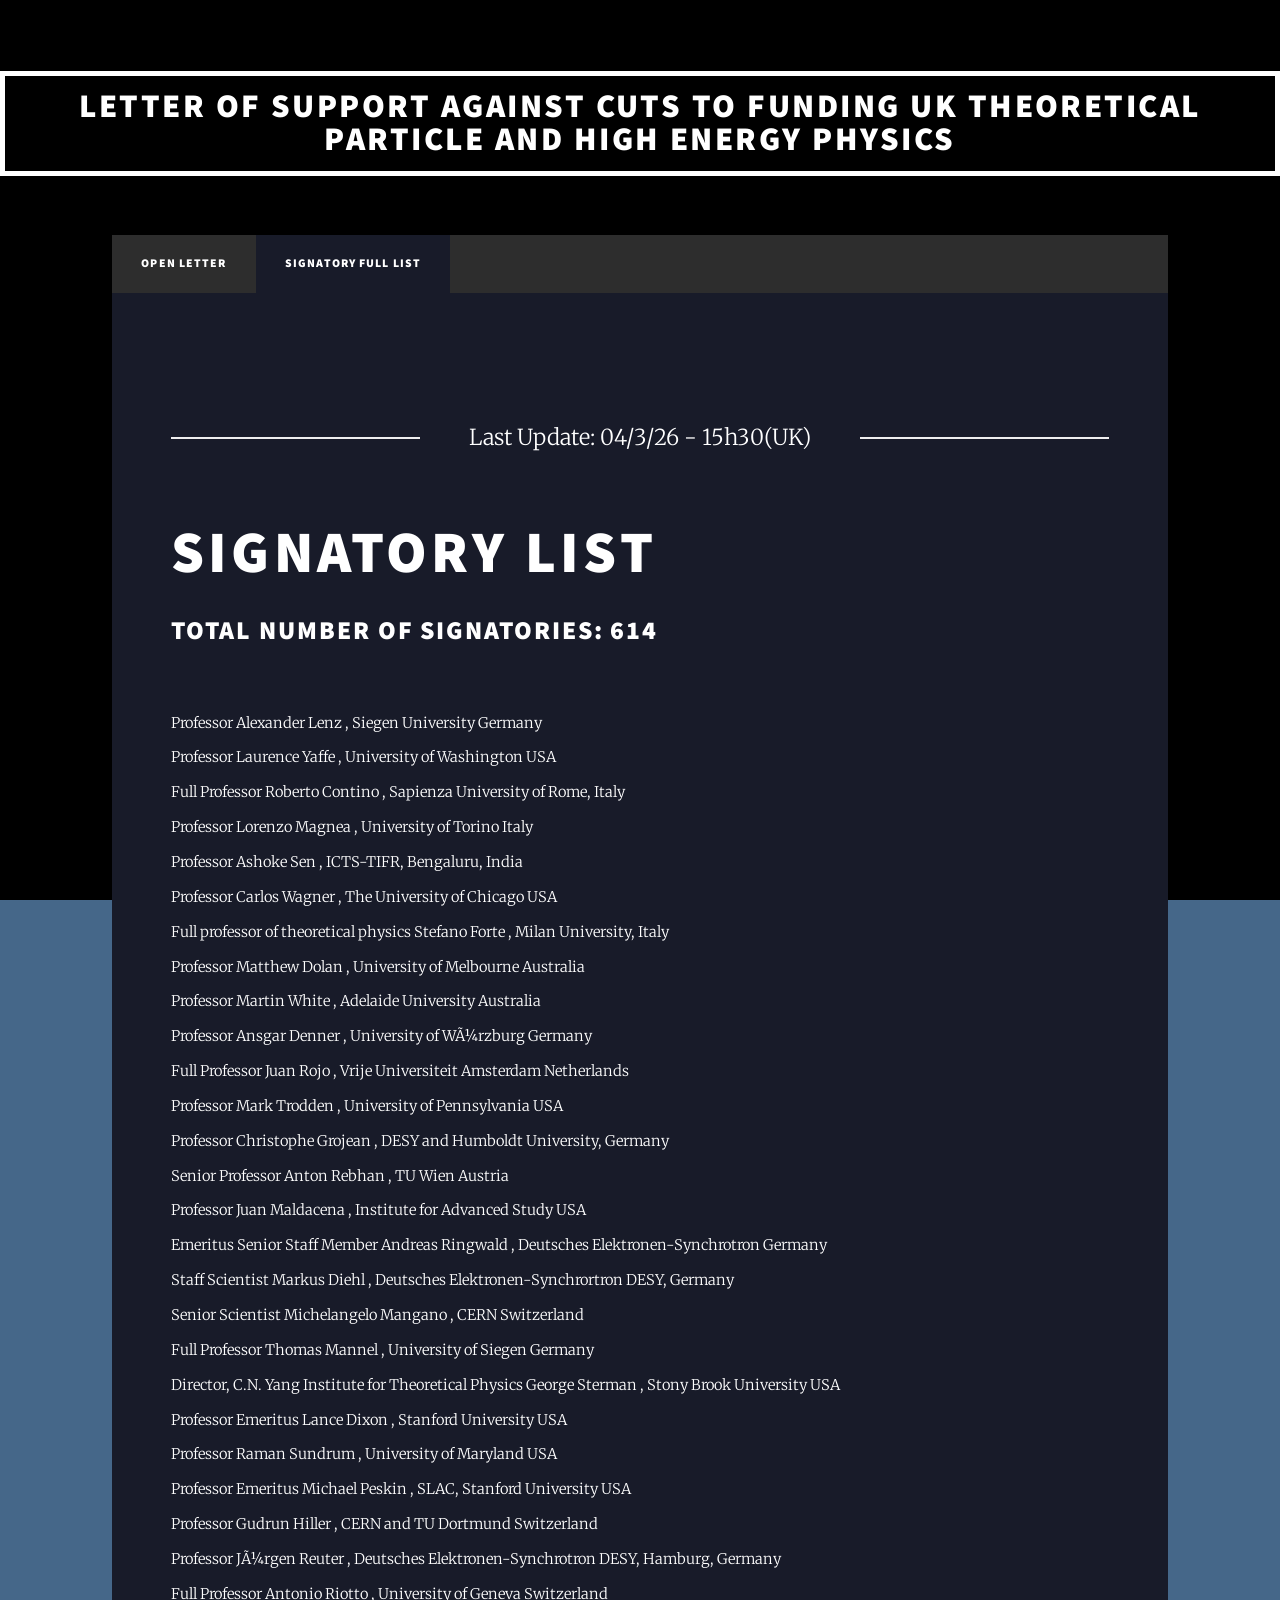
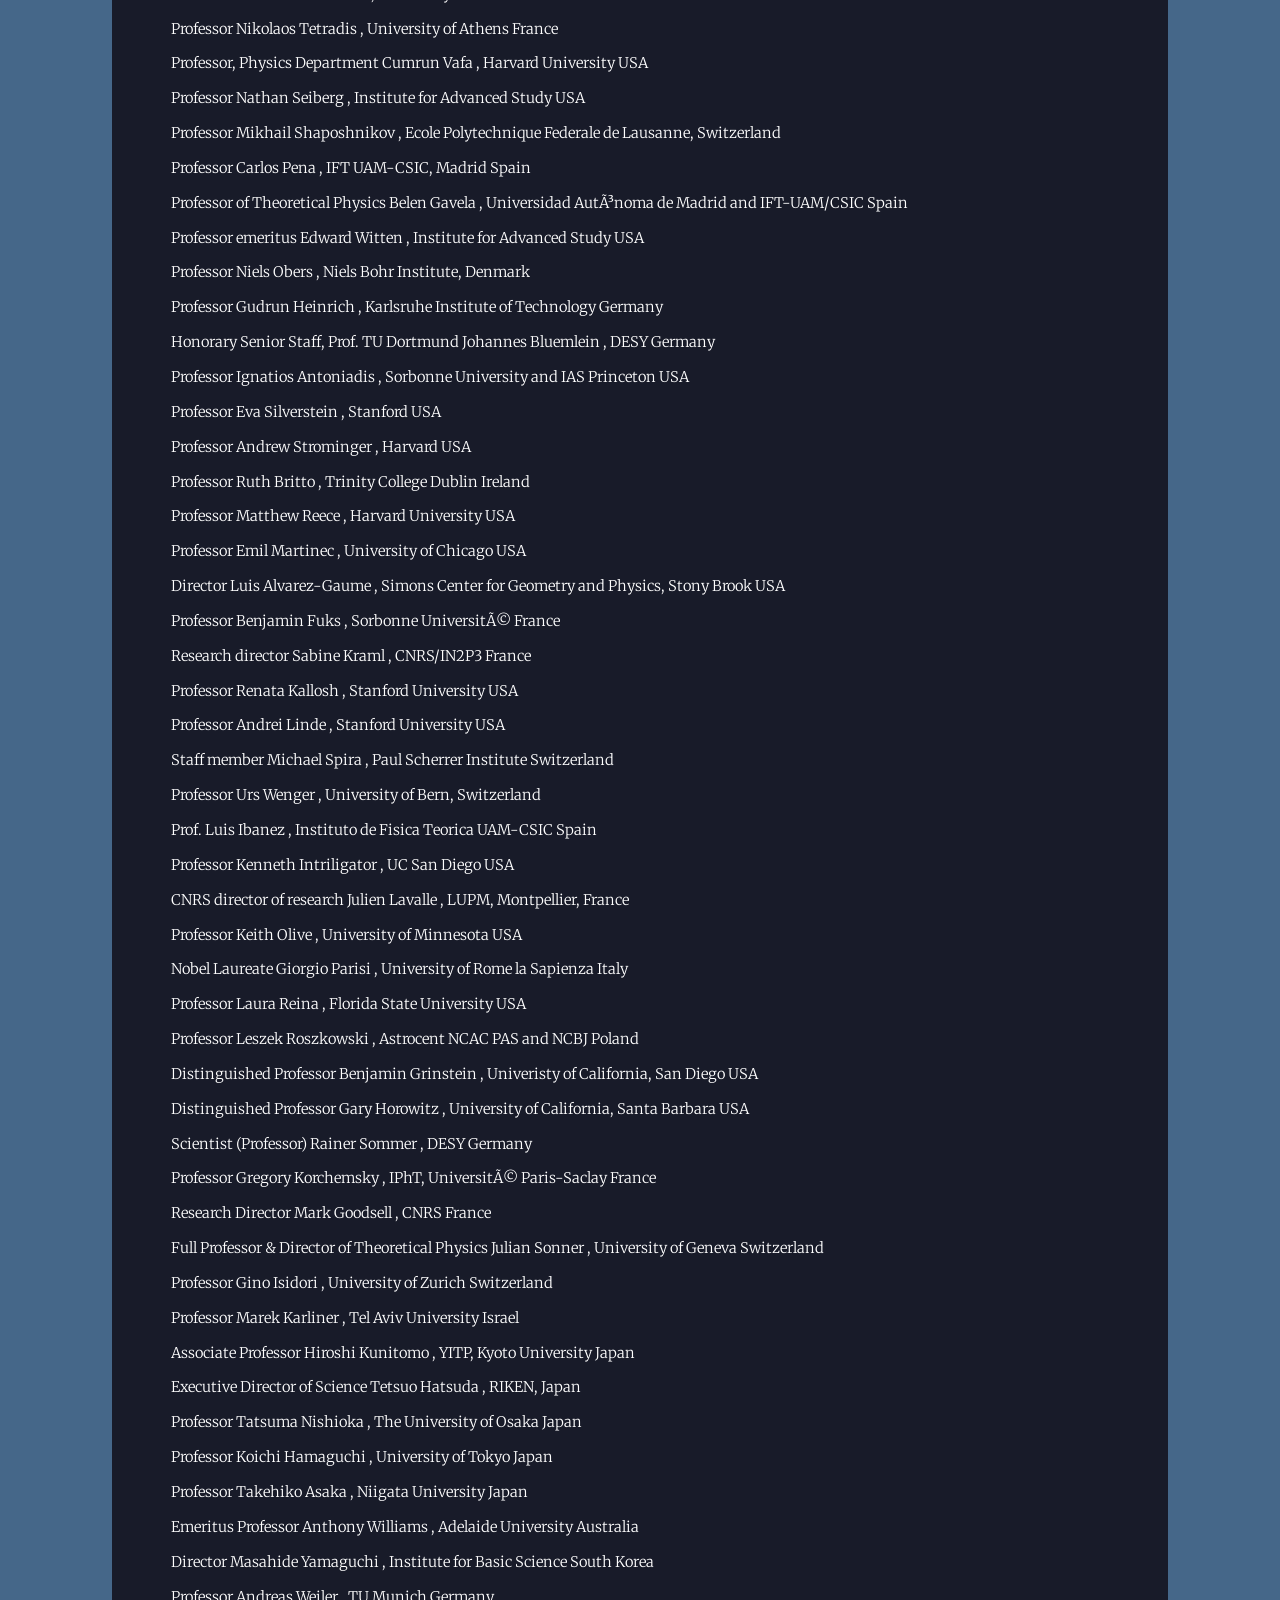
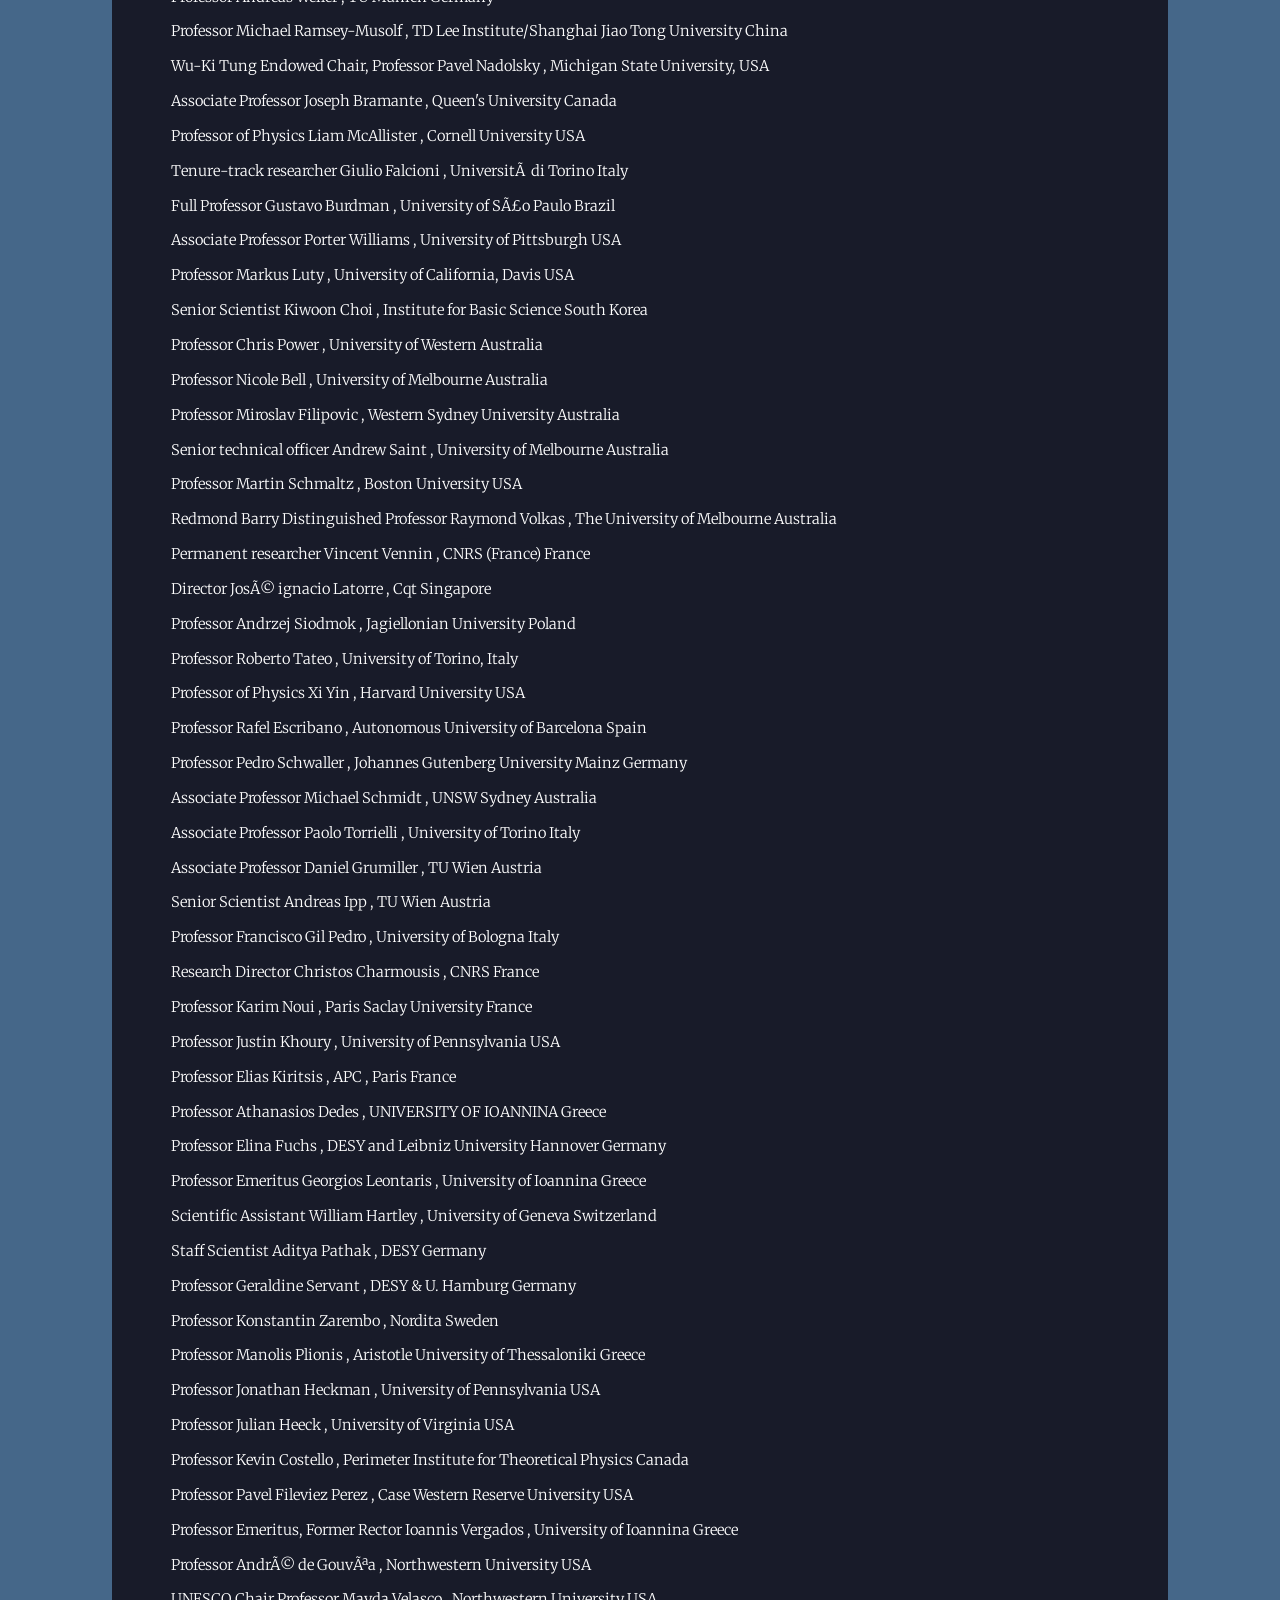
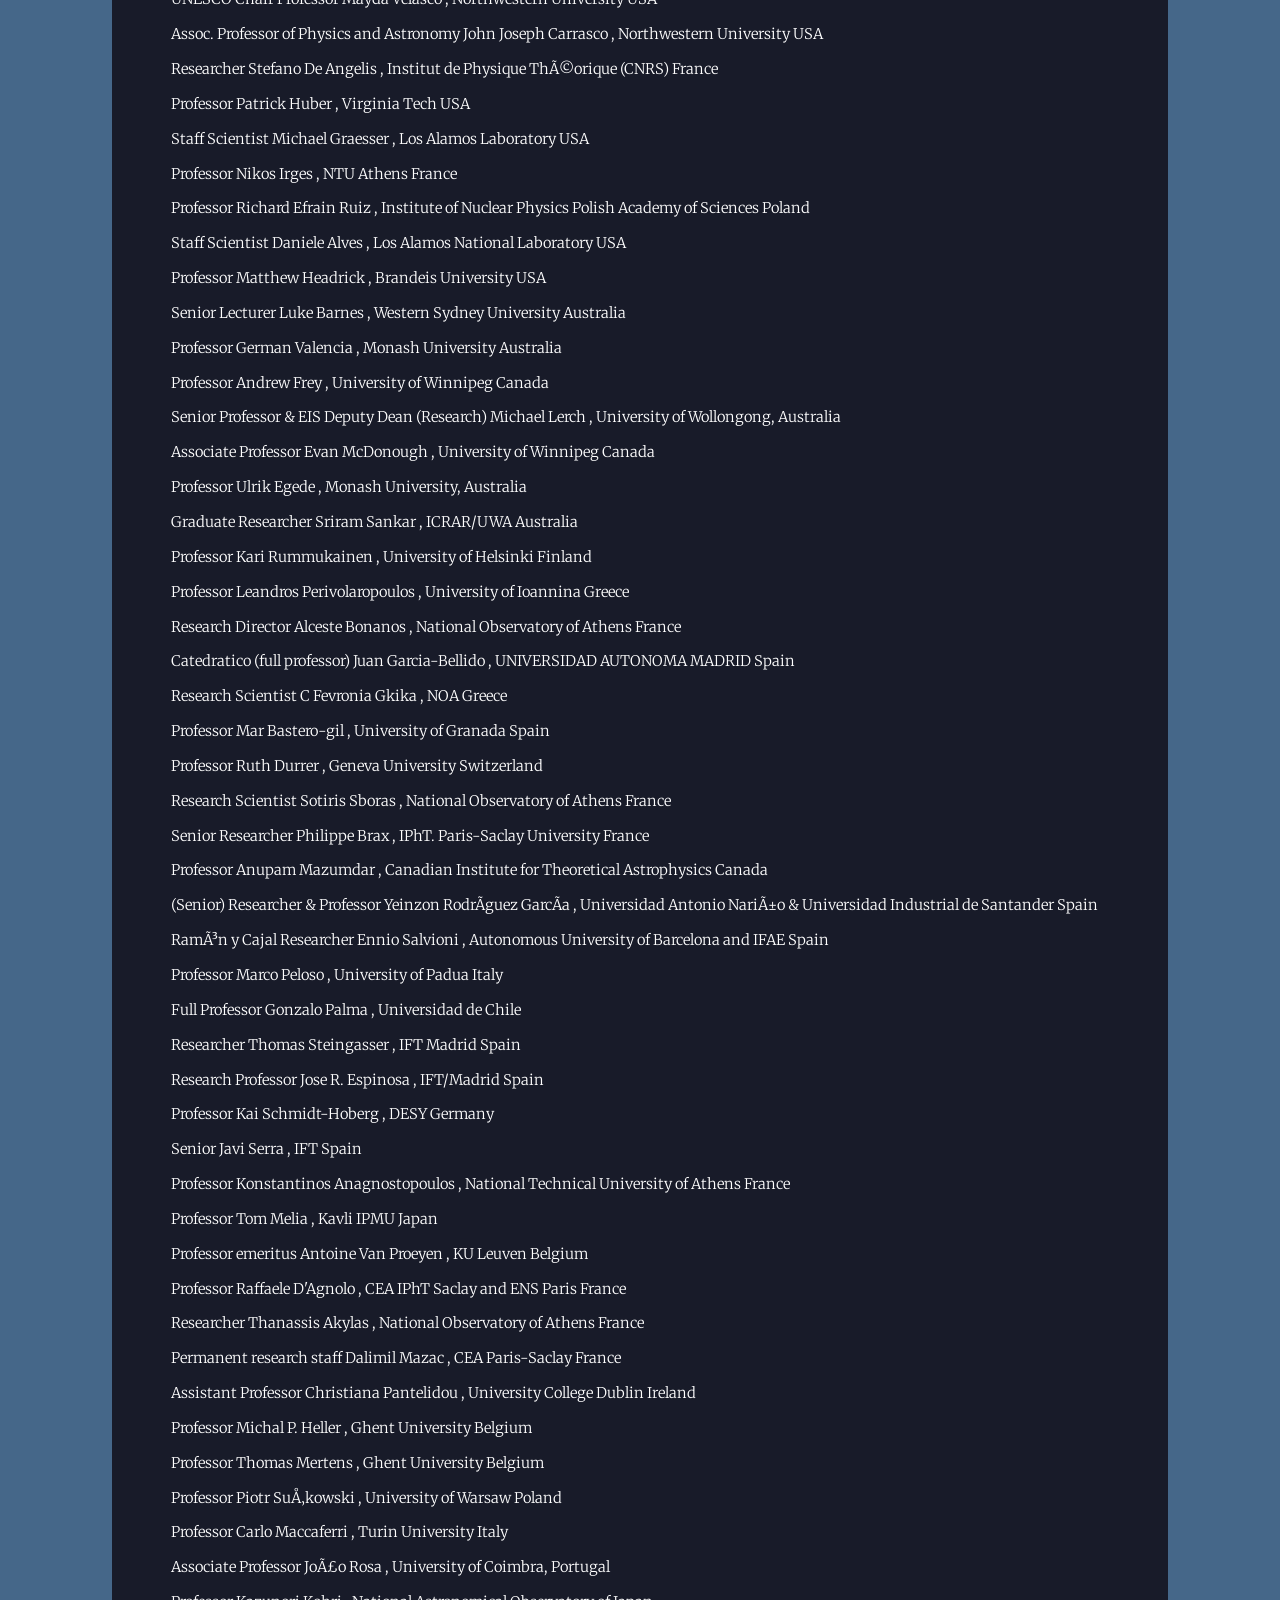
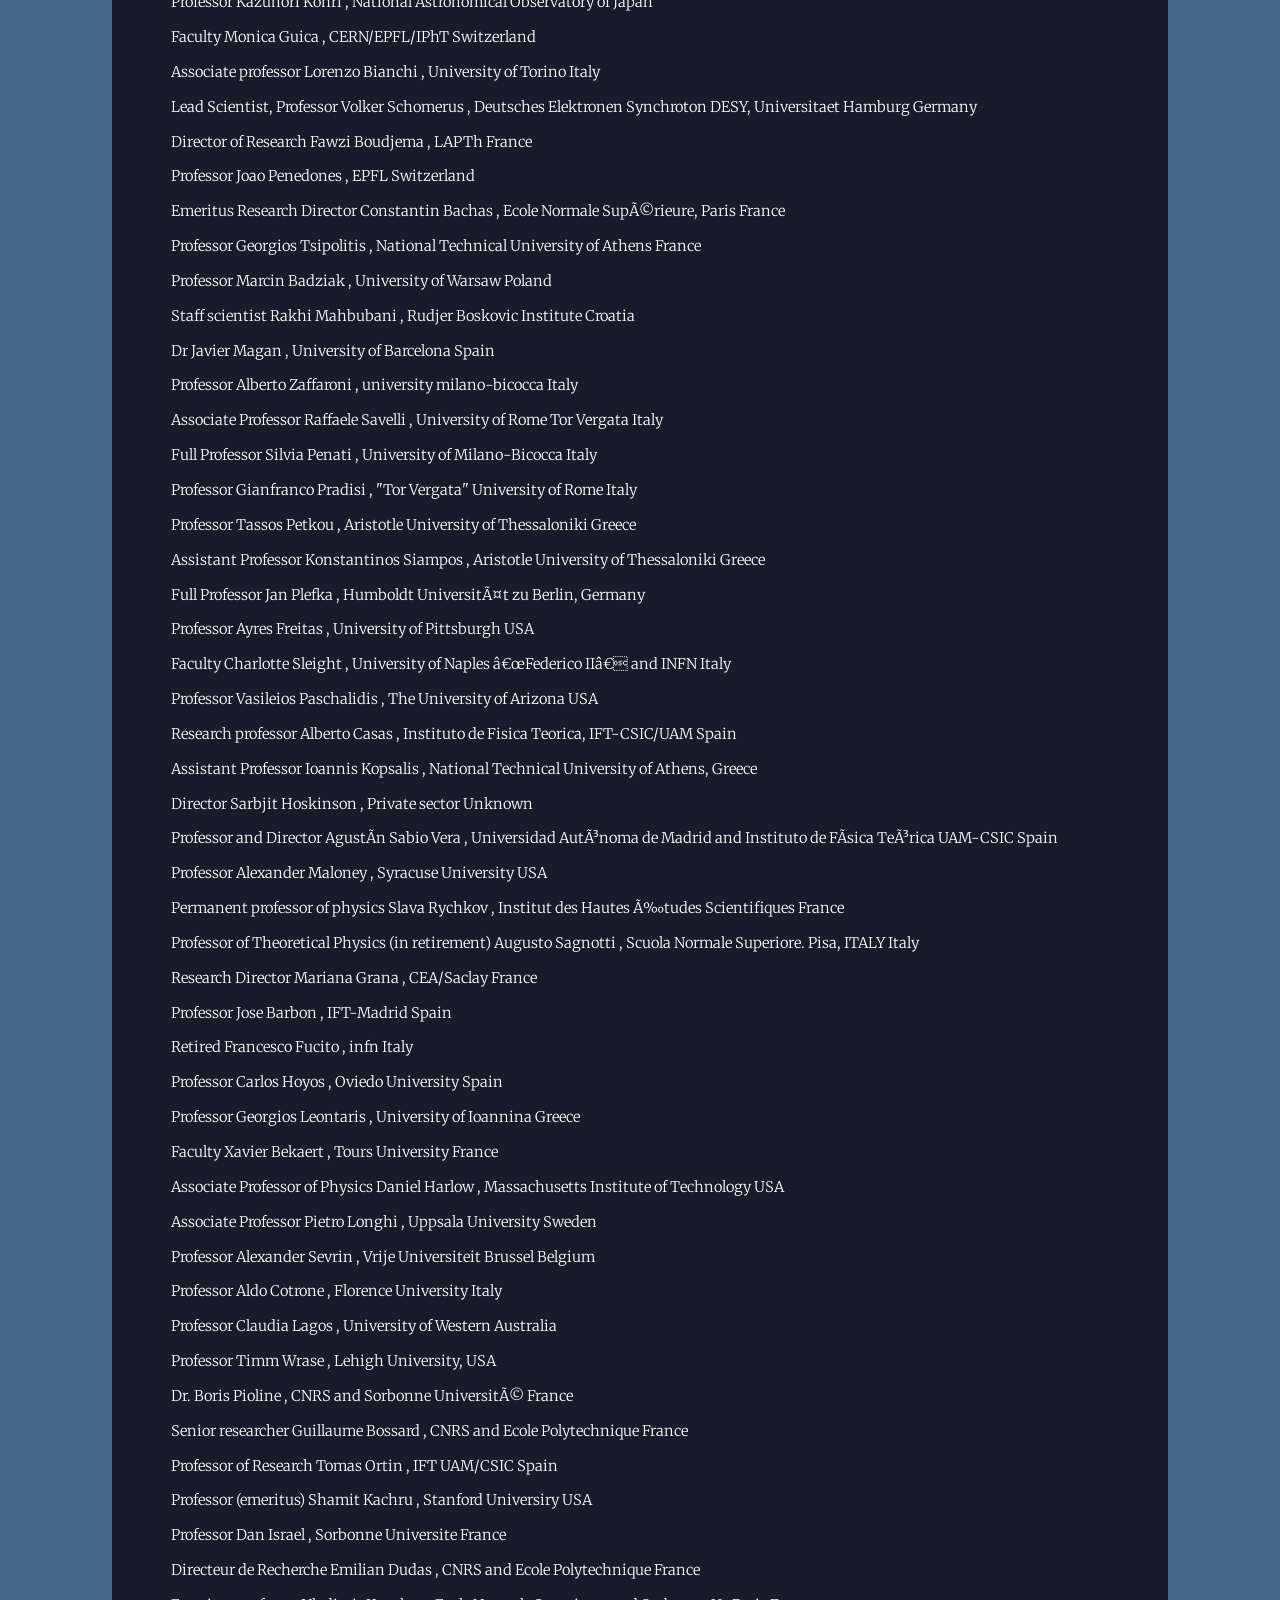
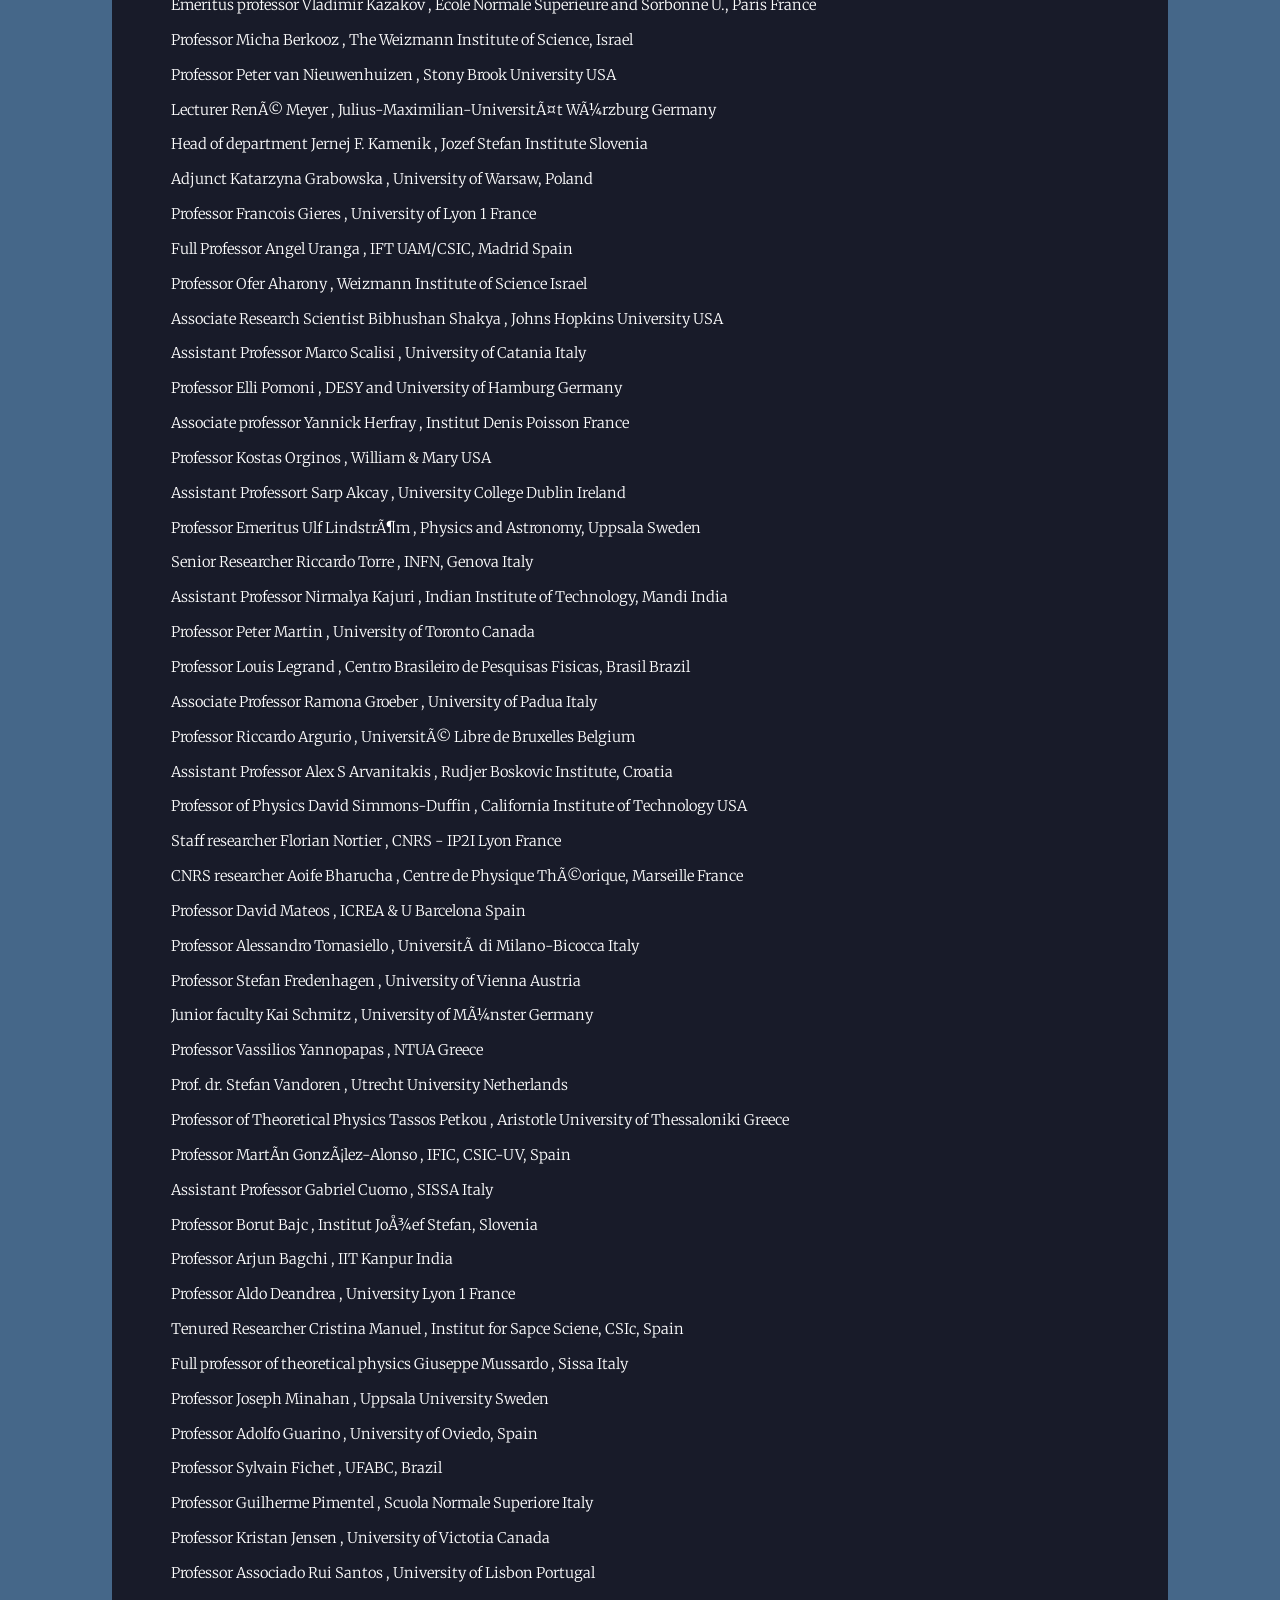
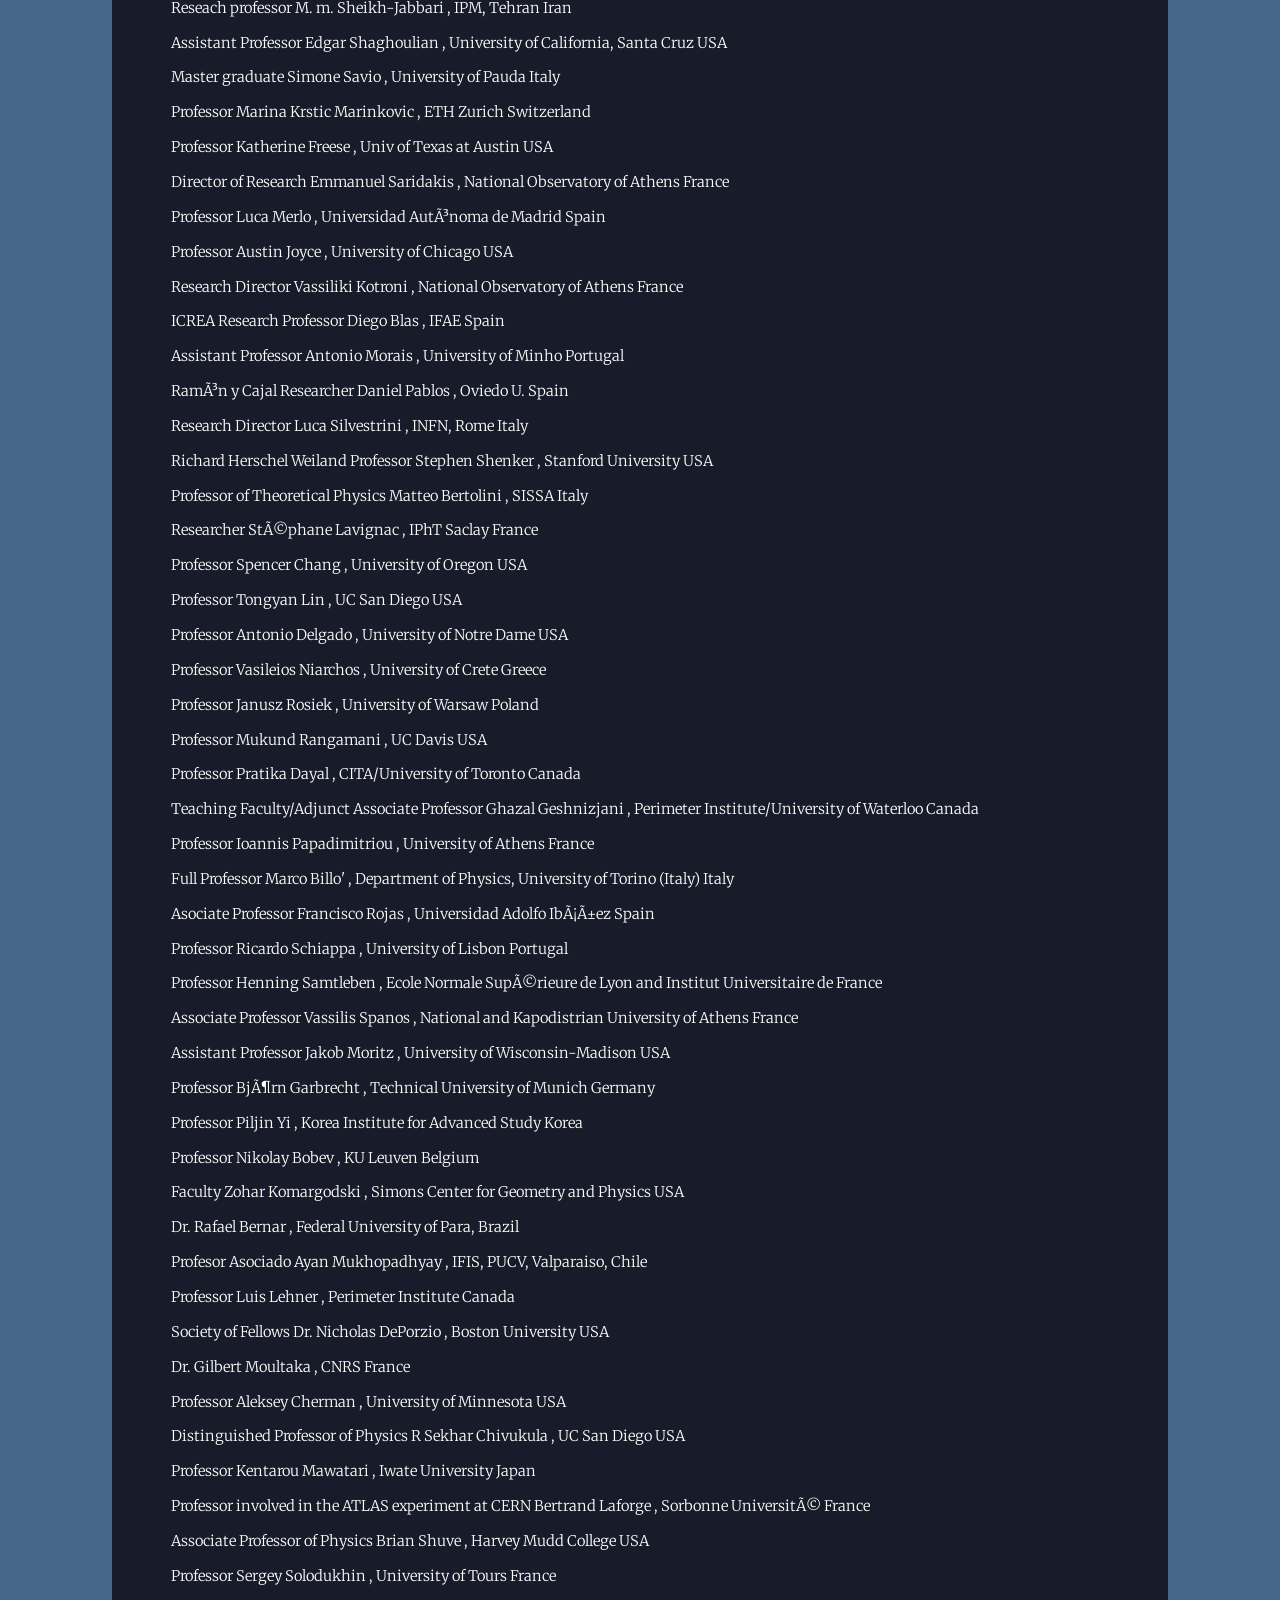
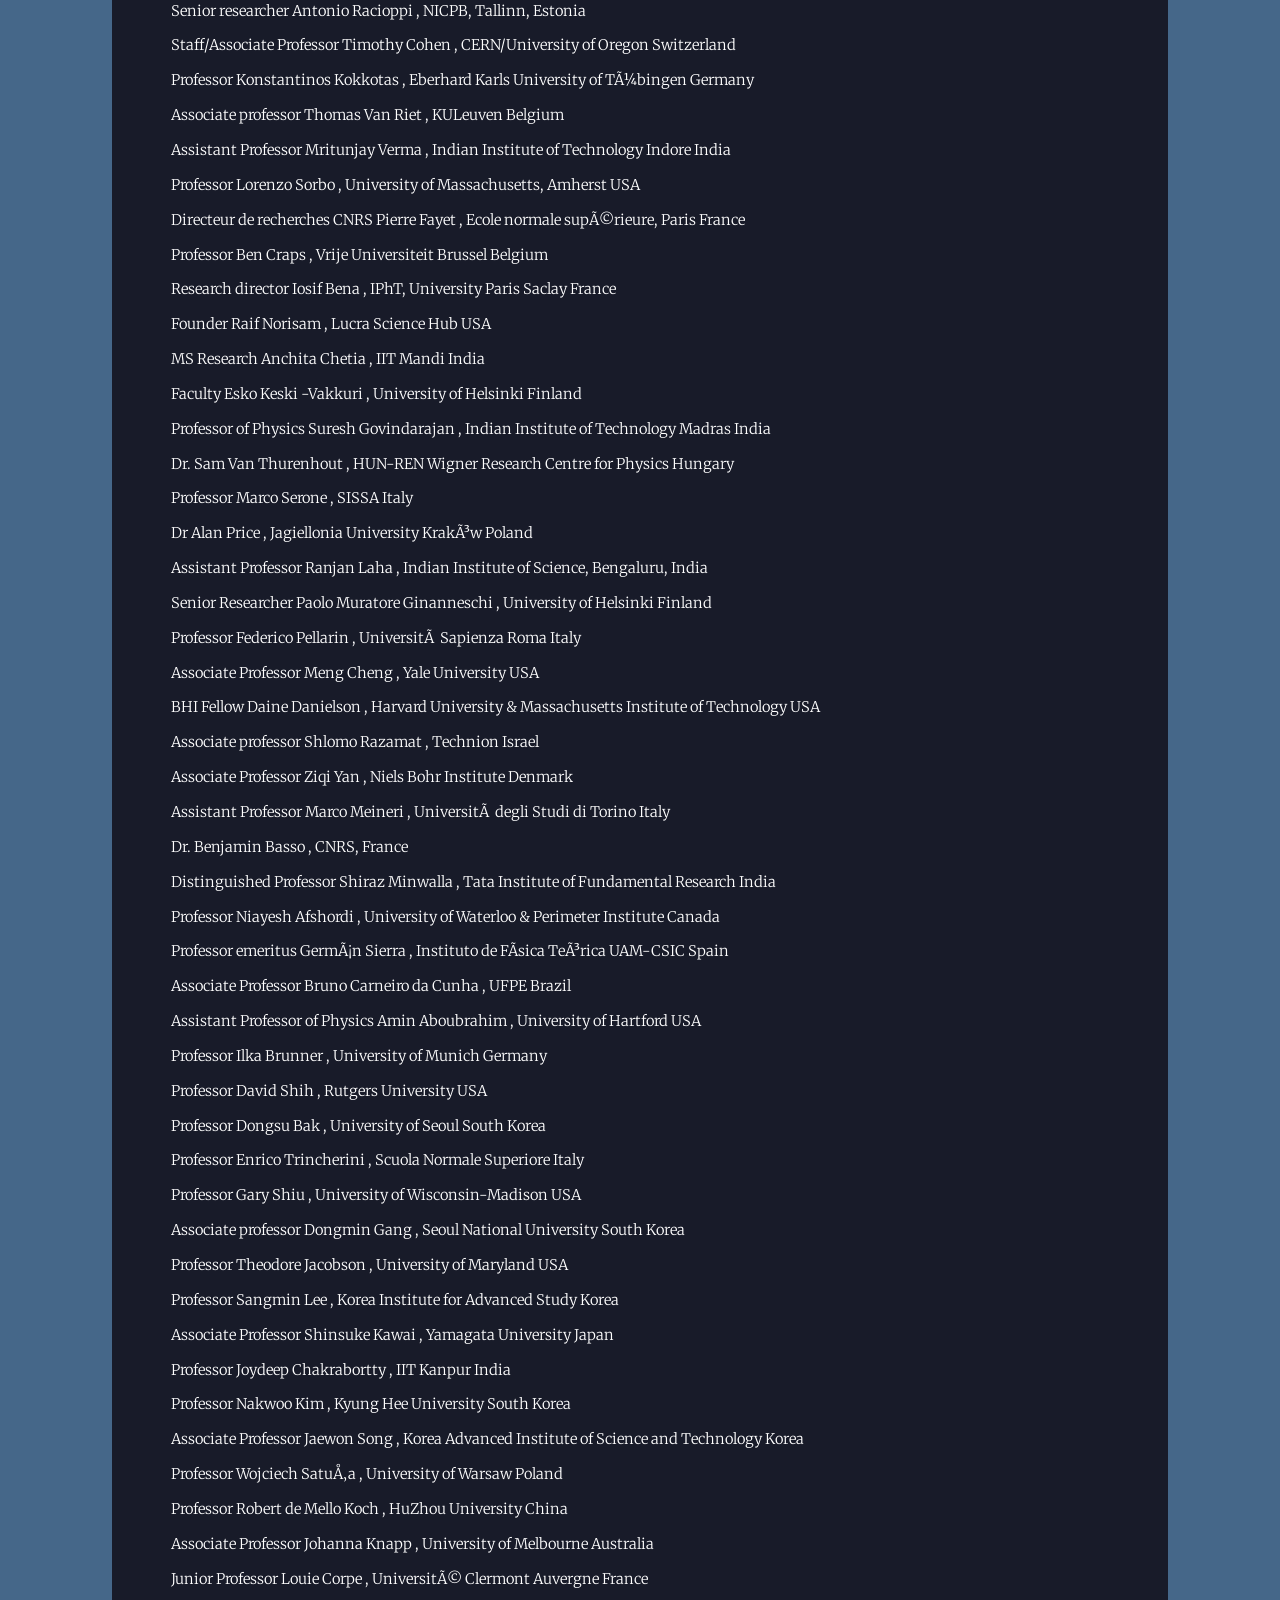
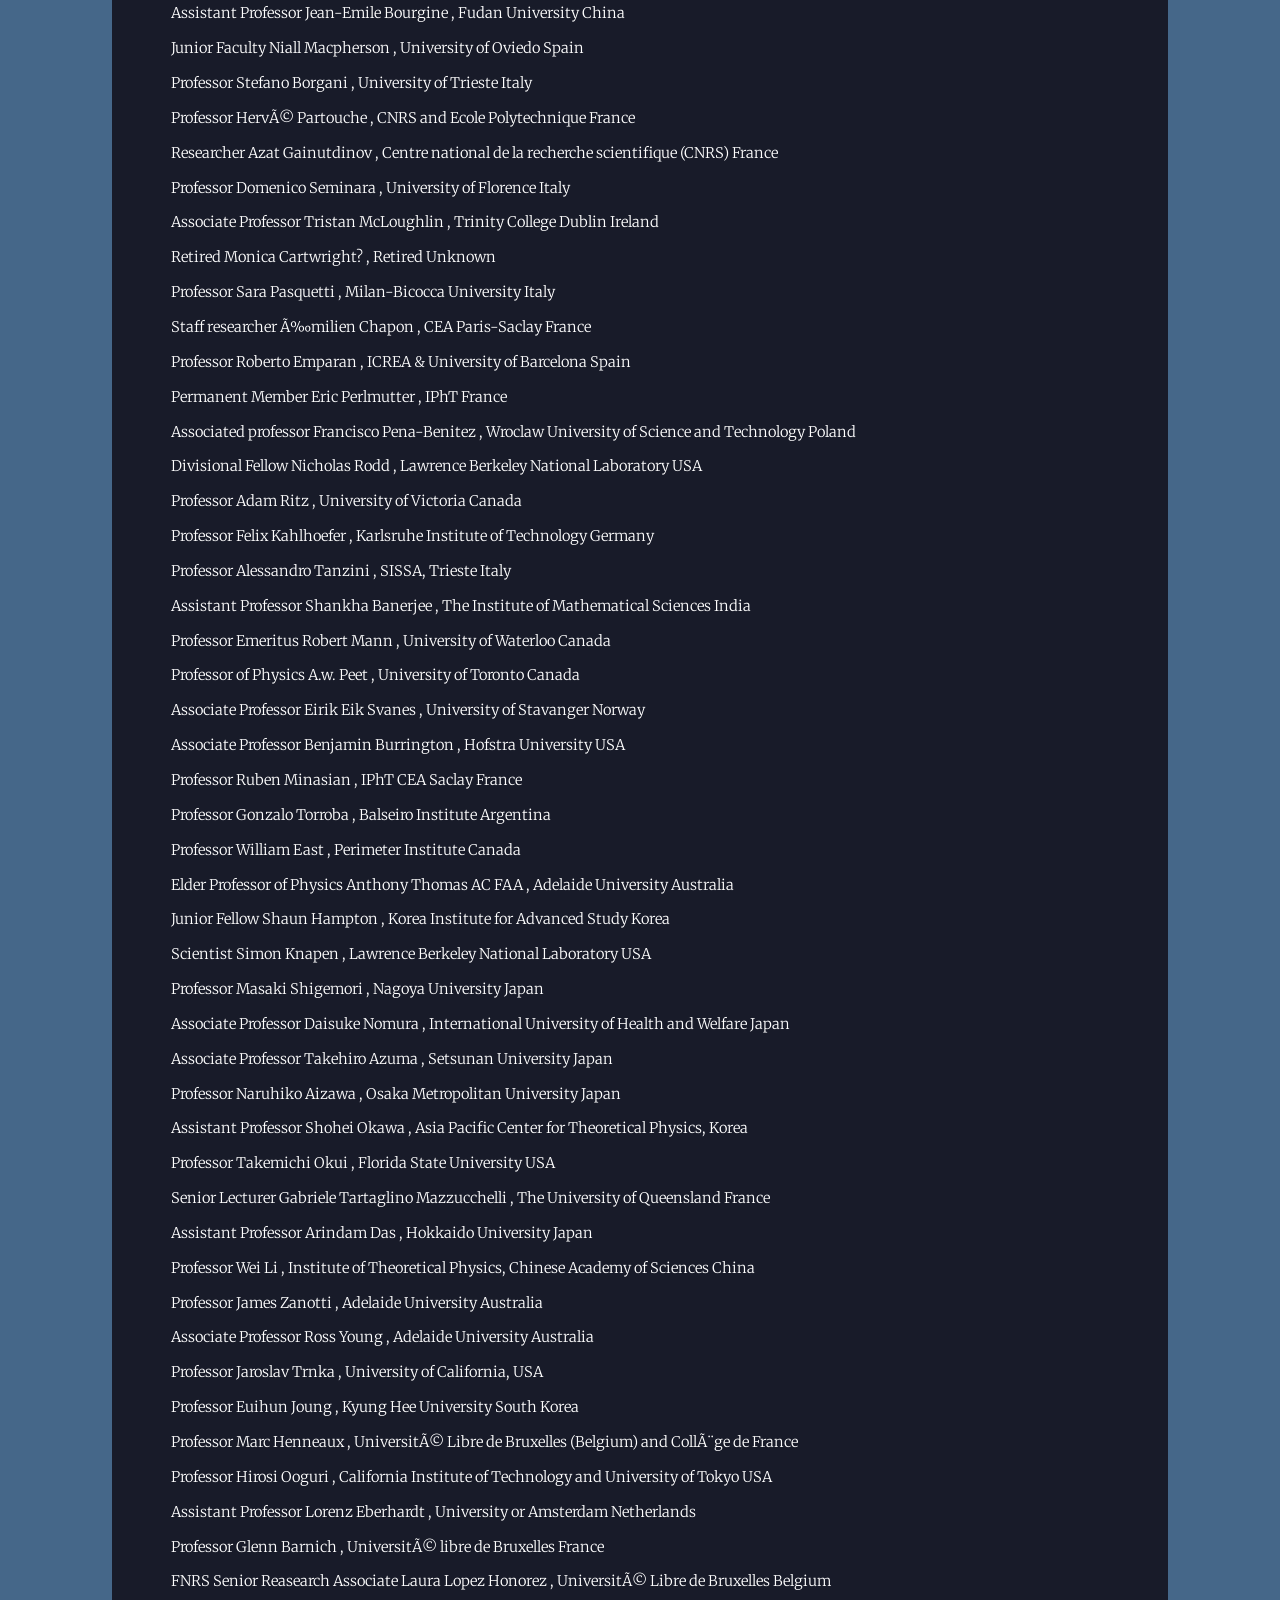
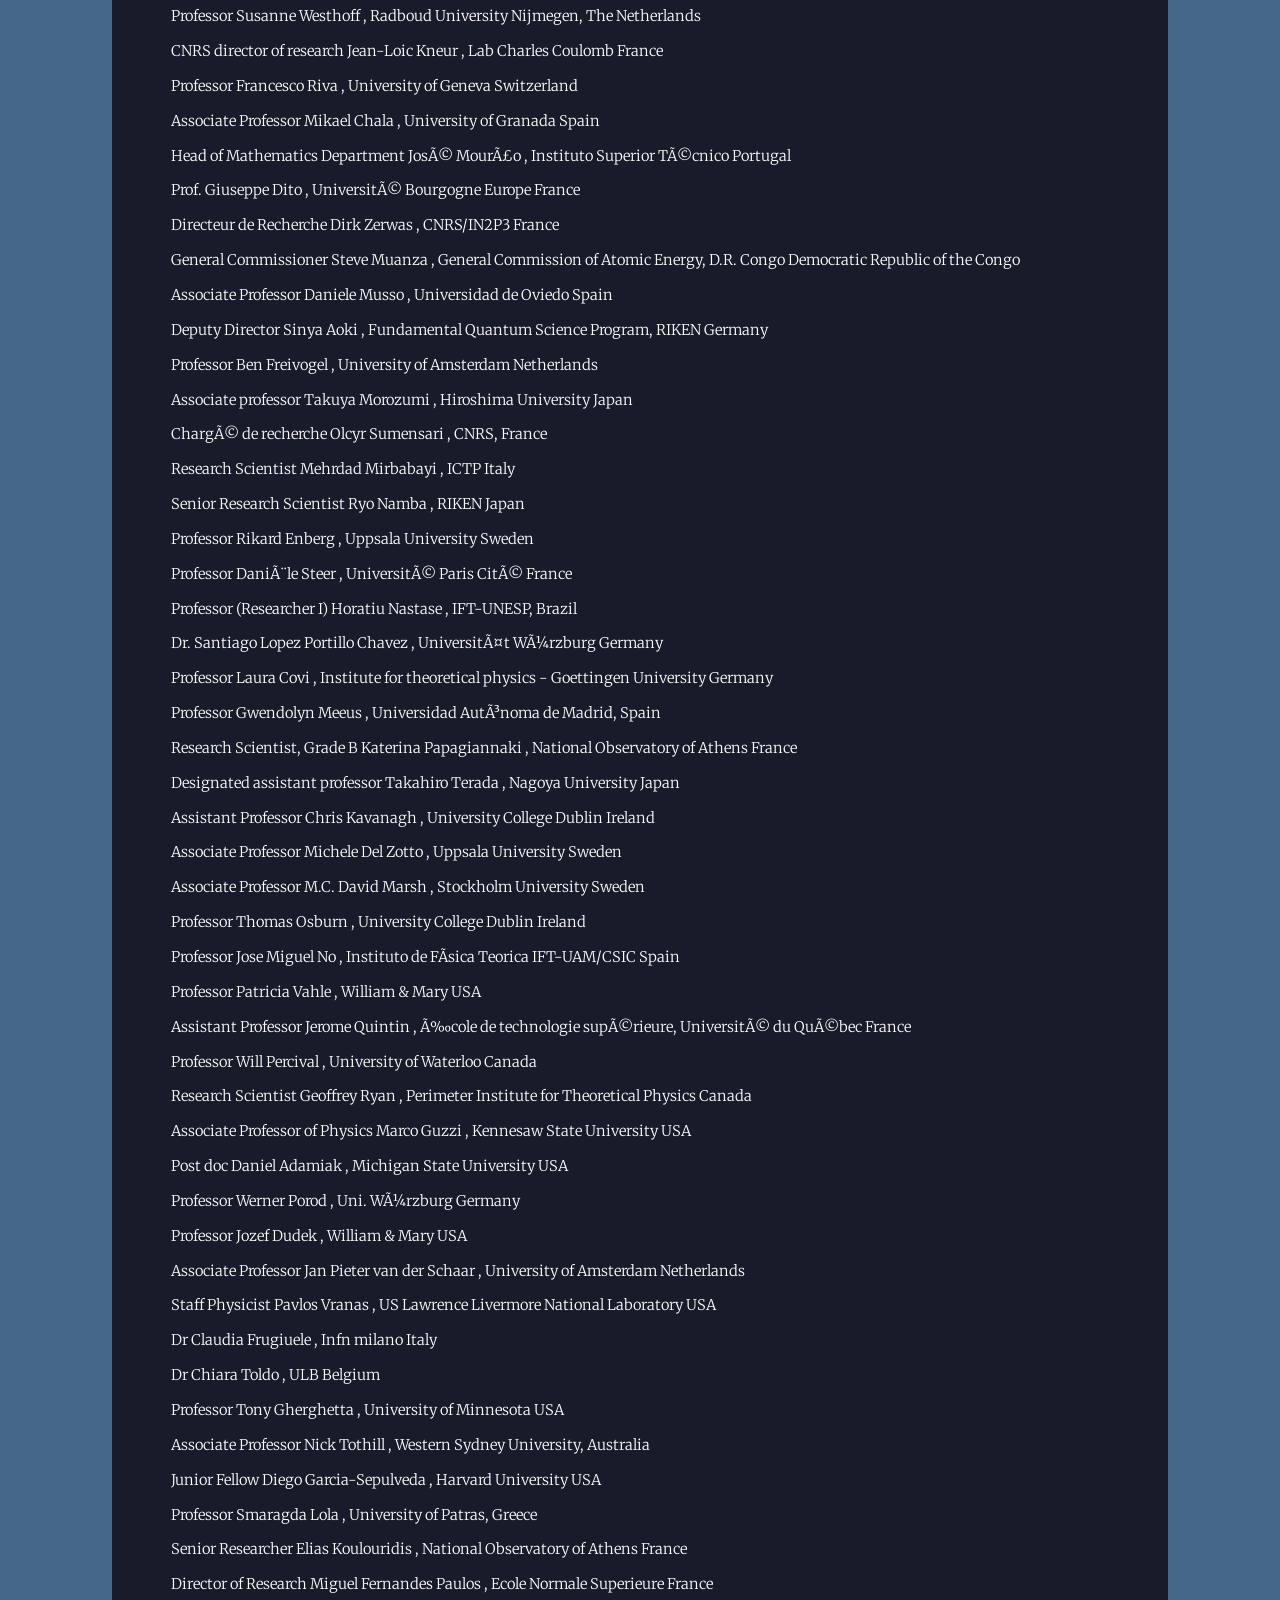
==== commit 7df753f3: "Update generic.html" ====
--- a/generic.html
+++ b/generic.html
@@ -51,21 +51,21 @@
 
 <br>	Professor	Alexander	Lenz	,	Siegen University	Germany
 <br>	Professor	Laurence	Yaffe	,	University of Washington	USA
-<br>	Full Professor	Roberto	Contino	,	Sapienza University of Rome, Italy	Italy
+<br>	Full Professor	Roberto	Contino	,	Sapienza University of Rome, Italy
 <br>	Professor	Lorenzo	Magnea	,	University of Torino	Italy
-<br>	Professor	Ashoke	Sen	,	ICTS-TIFR, Bengaluru, India	India
+<br>	Professor	Ashoke	Sen	,	ICTS-TIFR, Bengaluru, India
 <br>	Professor	Carlos	Wagner	,	The University of Chicago	USA
-<br>	Full professor of theoretical physics	Stefano	Forte	,	Milan University, Italy	Italy
+<br>	Full professor of theoretical physics	Stefano	Forte	,	Milan University, Italy
 <br>	Professor	Matthew	Dolan	,	University of Melbourne	Australia
 <br>	Professor	Martin	White	,	Adelaide University	Australia
 <br>	Professor	Ansgar	Denner	,	University of WÃ¼rzburg	Germany
 <br>	Full Professor	Juan	Rojo	,	Vrije Universiteit Amsterdam	Netherlands
 <br>	Professor	Mark	Trodden	,	University of Pennsylvania	USA
-<br>	Professor	Christophe	Grojean	,	DESY and Humboldt University, Germany	Germany
+<br>	Professor	Christophe	Grojean	,	DESY and Humboldt University, Germany
 <br>	Senior Professor	Anton	Rebhan	,	TU Wien	Austria
 <br>	Professor	Juan	Maldacena	,	Institute for Advanced Study	USA
 <br>	Emeritus Senior Staff Member	Andreas	Ringwald	,	Deutsches Elektronen-Synchrotron	Germany
-<br>	Staff Scientist	Markus	Diehl	,	Deutsches Elektronen-Synchrortron DESY, Germany	Germany
+<br>	Staff Scientist	Markus	Diehl	,	Deutsches Elektronen-Synchrortron DESY, Germany
 <br>	Senior Scientist	Michelangelo	Mangano	,	CERN	Switzerland
 <br>	Full Professor	Thomas	Mannel	,	University of Siegen	Germany
 <br>	Director, C.N. Yang Institute for Theoretical Physics	George	Sterman	,	Stony Brook University	USA
@@ -73,16 +73,16 @@
 <br>	Professor	Raman	Sundrum	,	University of Maryland	USA
 <br>	Professor Emeritus	Michael	Peskin	,	SLAC, Stanford University	USA
 <br>	Professor	Gudrun	Hiller	,	CERN and TU Dortmund	Switzerland
-<br>	Professor	JÃ¼rgen	Reuter	,	Deutsches Elektronen-Synchrotron DESY, Hamburg, Germany	Germany
+<br>	Professor	JÃ¼rgen	Reuter	,	Deutsches Elektronen-Synchrotron DESY, Hamburg, Germany
 <br>	Full Professor	Antonio	Riotto	,	University of Geneva	Switzerland
 <br>	Professor	Nikolaos	Tetradis	,	University of Athens	France
 <br>	Professor, Physics Department	Cumrun	Vafa	,	Harvard University	USA
 <br>	Professor	Nathan	Seiberg	,	Institute for Advanced Study	USA
-<br>	Professor	Mikhail	Shaposhnikov	,	Ecole Polytechnique Federale de Lausanne, Switzerland	Switzerland
+<br>	Professor	Mikhail	Shaposhnikov	,	Ecole Polytechnique Federale de Lausanne, Switzerland
 <br>	Professor	Carlos	Pena	,	IFT UAM-CSIC, Madrid	Spain
 <br>	Professor of Theoretical Physics	Belen	Gavela	,	Universidad AutÃ³noma de Madrid and  IFT-UAM/CSIC	Spain
 <br>	Professor emeritus	Edward	Witten	,	Institute for Advanced Study	USA
-<br>	Professor	Niels	Obers	,	Niels Bohr Institute, Denmark	Denmark
+<br>	Professor	Niels	Obers	,	Niels Bohr Institute, Denmark
 <br>	Professor	Gudrun	Heinrich	,	Karlsruhe Institute of Technology	Germany
 <br>	Honorary Senior Staff, Prof. TU Dortmund	Johannes	Bluemlein	,	DESY	Germany
 <br>	Professor	Ignatios	Antoniadis	,	Sorbonne University and IAS Princeton	USA
@@ -97,10 +97,10 @@
 <br>	Professor	Renata	Kallosh	,	Stanford University	USA
 <br>	Professor	Andrei	Linde	,	Stanford University	USA
 <br>	Staff member	Michael	Spira	,	Paul Scherrer Institute	Switzerland
-<br>	Professor	Urs	Wenger	,	University of Bern, Switzerland	Switzerland
+<br>	Professor	Urs	Wenger	,	University of Bern, Switzerland
 <br>	Prof.	Luis	Ibanez	,	Instituto de Fisica Teorica UAM-CSIC	Spain
 <br>	Professor	Kenneth	Intriligator	,	UC San Diego	USA
-<br>	CNRS director of research	Julien	Lavalle	,	LUPM, Montpellier, France	France
+<br>	CNRS director of research	Julien	Lavalle	,	LUPM, Montpellier, France
 <br>	Professor	Keith	Olive	,	University of Minnesota	USA
 <br>	Nobel Laureate	Giorgio	Parisi	,	University of Rome la Sapienza	Italy
 <br>	Professor	Laura	Reina	,	Florida State University	USA
@@ -114,7 +114,7 @@
 <br>	Professor	Gino	Isidori	,	University of Zurich	Switzerland
 <br>	Professor	Marek	Karliner	,	Tel Aviv University	Israel
 <br>	Associate Professor	Hiroshi	Kunitomo	,	YITP, Kyoto University	Japan
-<br>	Executive Director of Science	Tetsuo	Hatsuda	,	RIKEN, Japan	Japan
+<br>	Executive Director of Science	Tetsuo	Hatsuda	,	RIKEN, Japan
 <br>	Professor	Tatsuma	Nishioka	,	The University of Osaka	Japan
 <br>	Professor	Koichi	Hamaguchi	,	University of Tokyo	Japan
 <br>	Professor	Takehiko	Asaka	,	Niigata University	Japan
@@ -122,7 +122,7 @@
 <br>	Director	Masahide	Yamaguchi	,	Institute for Basic Science	South Korea
 <br>	Professor	Andreas	Weiler	,	TU Munich	Germany
 <br>	Professor	Michael	Ramsey-Musolf	,	TD Lee Institute/Shanghai Jiao Tong University	China
-<br>	Wu-Ki Tung Endowed Chair, Professor	Pavel	Nadolsky	,	Michigan State University, USA	USA
+<br>	Wu-Ki Tung Endowed Chair, Professor	Pavel	Nadolsky	,	Michigan State University, USA
 <br>	Associate Professor	Joseph	Bramante	,	Queen's University	Canada
 <br>	Professor of Physics	Liam	McAllister	,	Cornell University	USA
 <br>	Tenure-track researcher	Giulio	Falcioni	,	UniversitÃ  di Torino	Italy
@@ -130,16 +130,16 @@
 <br>	Associate Professor	Porter	Williams	,	University of Pittsburgh	USA
 <br>	Professor	Markus	Luty	,	University of California, Davis	USA
 <br>	Senior Scientist	Kiwoon	Choi	,	Institute for Basic Science	South Korea
-<br>	Professor	Chris	Power	,	University of Western Australia	Australia
+<br>	Professor	Chris	Power	,	University of Western Australia
 <br>	Professor	Nicole	Bell	,	University of Melbourne	Australia
 <br>	Professor	Miroslav	Filipovic	,	Western Sydney University	Australia
 <br>	Senior technical officer	Andrew	Saint	,	University of Melbourne	Australia
 <br>	Professor	Martin	Schmaltz	,	Boston University	USA
 <br>	Redmond Barry Distinguished Professor	Raymond	Volkas	,	The University of Melbourne	Australia
 <br>	Permanent researcher	Vincent	Vennin	,	CNRS (France)	France
-<br>	Director	JosÃ© ignacio	Latorre	,	Cqt Singapore	Singapore
+<br>	Director	JosÃ© ignacio	Latorre	,	Cqt Singapore
 <br>	Professor	Andrzej	Siodmok	,	Jagiellonian University	Poland
-<br>	Professor	Roberto	Tateo	,	University of Torino, Italy	Italy
+<br>	Professor	Roberto	Tateo	,	University of Torino, Italy
 <br>	Professor of Physics	Xi	Yin	,	Harvard University	USA
 <br>	Professor	Rafel	Escribano	,	Autonomous University of Barcelona	Spain
 <br>	Professor	Pedro	Schwaller	,	Johannes Gutenberg University Mainz	Germany
@@ -148,7 +148,7 @@
 <br>	Associate Professor	Daniel	Grumiller	,	TU Wien	Austria
 <br>	Senior Scientist	Andreas	Ipp	,	TU Wien	Austria
 <br>	Professor	Francisco	Gil Pedro	,	University of Bologna	Italy
-<br>	Research Director	Christos	Charmousis	,	CNRS France	France
+<br>	Research Director	Christos	Charmousis	,	CNRS France
 <br>	Professor	Karim	Noui	,	Paris Saclay University	France
 <br>	Professor	Justin	Khoury	,	University of Pennsylvania	USA
 <br>	Professor	Elias	Kiritsis	,	APC , Paris	France
@@ -178,9 +178,9 @@
 <br>	Senior Lecturer	Luke	Barnes	,	Western Sydney University	Australia
 <br>	Professor	German	Valencia	,	Monash University	Australia
 <br>	Professor	Andrew	Frey	,	University of Winnipeg	Canada
-<br>	Senior Professor & EIS Deputy Dean (Research)	Michael	Lerch	,	University of Wollongong, Australia	Australia
+<br>	Senior Professor & EIS Deputy Dean (Research)	Michael	Lerch	,	University of Wollongong, Australia
 <br>	Associate Professor	Evan	McDonough	,	University of Winnipeg	Canada
-<br>	Professor	Ulrik	Egede	,	Monash University, Australia	Australia
+<br>	Professor	Ulrik	Egede	,	Monash University, Australia
 <br>	Graduate Researcher	Sriram	Sankar	,	ICRAR/UWA	Australia
 <br>	Professor	Kari	Rummukainen	,	University of Helsinki	Finland
 <br>	Professor	Leandros	Perivolaropoulos	,	University of Ioannina	Greece
@@ -195,7 +195,7 @@
 <br>	(Senior) Researcher  &  Professor	Yeinzon	RodrÃ­guez GarcÃ­a	,	Universidad Antonio NariÃ±o  &  Universidad Industrial de Santander	Spain
 <br>	RamÃ³n y Cajal Researcher	Ennio	Salvioni	,	Autonomous University of Barcelona and IFAE	Spain
 <br>	Professor	Marco	Peloso	,	University of Padua	Italy
-<br>	Full Professor	Gonzalo	Palma	,	Universidad de Chile	Chile
+<br>	Full Professor	Gonzalo	Palma	,	Universidad de Chile
 <br>	Researcher	Thomas	Steingasser	,	IFT Madrid	Spain
 <br>	Research Professor	Jose R.	Espinosa	,	IFT/Madrid	Spain
 <br>	Professor	Kai	Schmidt-Hoberg	,	DESY	Germany
@@ -211,8 +211,8 @@
 <br>	Professor	Thomas	Mertens	,	Ghent University	Belgium
 <br>	Professor	Piotr	SuÅ‚kowski	,	University of Warsaw	Poland
 <br>	Professor	Carlo	Maccaferri	,	Turin University	Italy
-<br>	Associate Professor	JoÃ£o	Rosa	,	University of Coimbra, Portugal	Portugal
-<br>	Professor	Kazunori	Kohri	,	National Astronomical Observatory of Japan	Japan
+<br>	Associate Professor	JoÃ£o	Rosa	,	University of Coimbra, Portugal
+<br>	Professor	Kazunori	Kohri	,	National Astronomical Observatory of Japan
 <br>	Faculty	Monica	Guica	,	CERN/EPFL/IPhT	Switzerland
 <br>	Associate professor	Lorenzo	Bianchi	,	University of Torino	Italy
 <br>	Lead Scientist, Professor	Volker	Schomerus	,	Deutsches Elektronen Synchroton DESY, Universitaet Hamburg	Germany
@@ -229,12 +229,12 @@
 <br>	Professor	Gianfranco	Pradisi	,	"Tor Vergata" University of Rome	Italy
 <br>	Professor	Tassos	Petkou	,	Aristotle University of Thessaloniki	Greece
 <br>	Assistant Professor	Konstantinos	Siampos	,	Aristotle University of Thessaloniki	Greece
-<br>	Full Professor	Jan	Plefka	,	Humboldt UniversitÃ¤t zu Berlin, Germany	Germany
+<br>	Full Professor	Jan	Plefka	,	Humboldt UniversitÃ¤t zu Berlin, Germany
 <br>	Professor	Ayres	Freitas	,	University of Pittsburgh	USA
 <br>	Faculty	Charlotte	Sleight	,	University of Naples â€œFederico IIâ€ and INFN	Italy
 <br>	Professor	Vasileios	Paschalidis	,	The University of Arizona	USA
 <br>	Research professor	Alberto	Casas	,	Instituto de Fisica Teorica, IFT-CSIC/UAM	Spain
-<br>	Assistant Professor	Ioannis	Kopsalis	,	National Technical University of Athens, Greece	Greece
+<br>	Assistant Professor	Ioannis	Kopsalis	,	National Technical University of Athens, Greece
 <br>	Director	Sarbjit	Hoskinson	,	Private sector	Unknown
 <br>	Professor and Director	AgustÃ­n	Sabio Vera	,	Universidad AutÃ³noma de Madrid and Instituto de FÃ­sica TeÃ³rica UAM-CSIC	Spain
 <br>	Professor	Alexander	Maloney	,	Syracuse University	USA
@@ -250,8 +250,8 @@
 <br>	Associate Professor	Pietro	Longhi	,	Uppsala University	Sweden
 <br>	Professor	Alexander	Sevrin	,	Vrije Universiteit Brussel	Belgium
 <br>	Professor	Aldo	Cotrone	,	Florence University	Italy
-<br>	Professor	Claudia	Lagos	,	University of Western Australia	Australia
-<br>	Professor	Timm	Wrase	,	Lehigh University, USA	USA
+<br>	Professor	Claudia	Lagos	,	University of Western Australia
+<br>	Professor	Timm	Wrase	,	Lehigh University, USA
 <br>	Dr.	Boris	Pioline	,	CNRS and Sorbonne UniversitÃ©	France
 <br>	Senior researcher	Guillaume	Bossard	,	CNRS and Ecole Polytechnique	France
 <br>	Professor of Research	Tomas	Ortin	,	IFT UAM/CSIC	Spain
@@ -259,11 +259,11 @@
 <br>	Professor	Dan	Israel	,	Sorbonne Universite	France
 <br>	Directeur de Recherche	Emilian	Dudas	,	CNRS and Ecole Polytechnique	France
 <br>	Emeritus professor	Vladimir	Kazakov	,	Ecole Normale Superieure and Sorbonne U., Paris	France
-<br>	Professor	Micha	Berkooz	,	The Weizmann Institute of Science, Israel	Israel
+<br>	Professor	Micha	Berkooz	,	The Weizmann Institute of Science, Israel
 <br>	Professor	Peter	van Nieuwenhuizen	,	Stony Brook University	USA
 <br>	Lecturer	RenÃ©	Meyer	,	Julius-Maximilian-UniversitÃ¤t WÃ¼rzburg	Germany
 <br>	Head of department	Jernej	F. Kamenik	,	Jozef Stefan Institute	Slovenia
-<br>	Adjunct	Katarzyna	Grabowska	,	University of Warsaw, Poland	Poland
+<br>	Adjunct	Katarzyna	Grabowska	,	University of Warsaw, Poland
 <br>	Professor	Francois	Gieres	,	University of Lyon 1	France
 <br>	Full Professor	Angel	Uranga	,	IFT UAM/CSIC, Madrid	Spain
 <br>	Professor	Ofer	Aharony	,	Weizmann Institute of Science	Israel
@@ -280,7 +280,7 @@
 <br>	Professor	Louis	Legrand	,	Centro Brasileiro de Pesquisas Fisicas, Brasil	Brazil
 <br>	Associate Professor	Ramona	Groeber	,	University of Padua	Italy
 <br>	Professor	Riccardo	Argurio	,	UniversitÃ© Libre de Bruxelles	Belgium
-<br>	Assistant Professor	Alex S	Arvanitakis	,	Rudjer Boskovic Institute, Croatia	Croatia
+<br>	Assistant Professor	Alex S	Arvanitakis	,	Rudjer Boskovic Institute, Croatia
 <br>	Professor of Physics	David	Simmons-Duffin	,	California Institute of Technology	USA
 <br>	Staff researcher	Florian	Nortier	,	CNRS - IP2I Lyon	France
 <br>	CNRS researcher	Aoife	Bharucha	,	Centre de Physique ThÃ©orique, Marseille	France
@@ -291,16 +291,16 @@
 <br>	Professor	Vassilios	Yannopapas	,	NTUA	Greece
 <br>	Prof. dr.	Stefan	Vandoren	,	Utrecht University	Netherlands
 <br>	Professor of Theoretical Physics	Tassos	Petkou	,	Aristotle University of Thessaloniki	Greece
-<br>	Professor	MartÃ­n	GonzÃ¡lez-Alonso	,	IFIC, CSIC-UV, Spain	Spain
+<br>	Professor	MartÃ­n	GonzÃ¡lez-Alonso	,	IFIC, CSIC-UV, Spain
 <br>	Assistant Professor	Gabriel	Cuomo	,	SISSA	Italy
-<br>	Professor	Borut	Bajc	,	Institut JoÅ¾ef Stefan, Slovenia	Slovenia
+<br>	Professor	Borut	Bajc	,	Institut JoÅ¾ef Stefan, Slovenia
 <br>	Professor	Arjun	Bagchi	,	IIT Kanpur	India
 <br>	Professor	Aldo	Deandrea	,	University Lyon 1	France
-<br>	Tenured Researcher	Cristina	Manuel	,	Institut for Sapce Sciene, CSIc, Spain	Spain
+<br>	Tenured Researcher	Cristina	Manuel	,	Institut for Sapce Sciene, CSIc, Spain
 <br>	Full professor of theoretical physics	Giuseppe	Mussardo	,	Sissa	Italy
 <br>	Professor	Joseph	Minahan	,	Uppsala University	Sweden
-<br>	Professor	Adolfo	Guarino	,	University of Oviedo, Spain	Spain
-<br>	Professor	Sylvain	Fichet	,	UFABC, Brazil	Brazil
+<br>	Professor	Adolfo	Guarino	,	University of Oviedo, Spain
+<br>	Professor	Sylvain	Fichet	,	UFABC, Brazil
 <br>	Professor	Guilherme	Pimentel	,	Scuola Normale Superiore	Italy
 <br>	Professor	Kristan	Jensen	,	University of Victotia	Canada
 <br>	Professor Associado	Rui	Santos	,	University of Lisbon	Portugal
@@ -332,25 +332,25 @@
 <br>	Full Professor	Marco	Billo'	,	Department of Physics, University of Torino (Italy)	Italy
 <br>	Asociate Professor	Francisco	Rojas	,	Universidad Adolfo IbÃ¡Ã±ez	Spain
 <br>	Professor	Ricardo	Schiappa	,	University of Lisbon	Portugal
-<br>	Professor	Henning	Samtleben	,	Ecole Normale SupÃ©rieure de Lyon and Institut Universitaire de France	France
+<br>	Professor	Henning	Samtleben	,	Ecole Normale SupÃ©rieure de Lyon and Institut Universitaire de France
 <br>	Associate Professor	Vassilis	Spanos	,	National and Kapodistrian University of Athens	France
 <br>	Assistant Professor	Jakob	Moritz	,	University of Wisconsin-Madison	USA
 <br>	Professor	BjÃ¶rn	Garbrecht	,	Technical University of Munich	Germany
 <br>	Professor	Piljin	Yi	,	Korea Institute for Advanced Study	Korea
 <br>	Professor	Nikolay	Bobev	,	KU Leuven	Belgium
 <br>	Faculty	Zohar	Komargodski	,	Simons Center for Geometry and Physics	USA
-<br>	Dr.	Rafael	Bernar	,	Federal University of Para, Brazil	Brazil
-<br>	Profesor Asociado	Ayan	Mukhopadhyay	,	IFIS, PUCV, Valparaiso, Chile	Chile
+<br>	Dr.	Rafael	Bernar	,	Federal University of Para, Brazil
+<br>	Profesor Asociado	Ayan	Mukhopadhyay	,	IFIS, PUCV, Valparaiso, Chile
 <br>	Professor	Luis	Lehner	,	Perimeter Institute	Canada
 <br>	Society of Fellows	Dr. Nicholas	DePorzio	,	Boston University	USA
-<br>	Dr.	Gilbert	Moultaka	,	CNRS France	France
+<br>	Dr.	Gilbert	Moultaka	,	CNRS France
 <br>	Professor	Aleksey	Cherman	,	University of Minnesota	USA
 <br>	Distinguished Professor of Physics	R Sekhar	Chivukula	,	UC San Diego	USA
 <br>	Professor	Kentarou	Mawatari	,	Iwate University	Japan
 <br>	Professor involved in the ATLAS experiment at CERN	Bertrand	Laforge	,	Sorbonne UniversitÃ©	France
 <br>	Associate Professor of Physics	Brian	Shuve	,	Harvey Mudd College	USA
 <br>	Professor	Sergey	Solodukhin	,	University of Tours	France
-<br>	Senior researcher	Antonio	Racioppi	,	NICPB, Tallinn, Estonia	Estonia
+<br>	Senior researcher	Antonio	Racioppi	,	NICPB, Tallinn, Estonia
 <br>	Staff/Associate Professor	Timothy	Cohen	,	CERN/University of Oregon	Switzerland
 <br>	Professor	Konstantinos	Kokkotas	,	Eberhard Karls University of TÃ¼bingen	Germany
 <br>	Associate professor	Thomas	Van Riet	,	KULeuven	Belgium
@@ -366,7 +366,7 @@
 <br>	Dr.	Sam	Van Thurenhout	,	HUN-REN Wigner Research Centre for Physics	Hungary
 <br>	Professor	Marco	Serone	,	SISSA	Italy
 <br>	Dr	Alan	Price	,	Jagiellonia University KrakÃ³w	Poland
-<br>	Assistant Professor	Ranjan	Laha	,	Indian Institute of Science, Bengaluru, India	India
+<br>	Assistant Professor	Ranjan	Laha	,	Indian Institute of Science, Bengaluru, India
 <br>	Senior Researcher	Paolo	Muratore Ginanneschi	,	University of Helsinki	Finland
 <br>	Professor	Federico	Pellarin	,	UniversitÃ  Sapienza Roma	Italy
 <br>	Associate Professor	Meng	Cheng	,	Yale University	USA
@@ -374,7 +374,7 @@
 <br>	Associate professor	Shlomo	Razamat	,	Technion	Israel
 <br>	Associate Professor	Ziqi	Yan	,	Niels Bohr Institute	Denmark
 <br>	Assistant Professor	Marco	Meineri	,	UniversitÃ  degli Studi di Torino	Italy
-<br>	Dr.	Benjamin	Basso	,	CNRS, France	France
+<br>	Dr.	Benjamin	Basso	,	CNRS, France
 <br>	Distinguished Professor	Shiraz	Minwalla	,	Tata Institute of Fundamental Research	India
 <br>	Professor	Niayesh	Afshordi	,	University of Waterloo & Perimeter Institute	Canada
 <br>	Professor emeritus	GermÃ¡n	Sierra	,	Instituto de FÃ­sica TeÃ³rica UAM-CSIC	Spain
@@ -428,21 +428,21 @@
 <br>	Associate Professor	Daisuke	Nomura	,	International University of Health and Welfare	Japan
 <br>	Associate Professor	Takehiro	Azuma	,	Setsunan University	Japan
 <br>	Professor	Naruhiko	Aizawa	,	Osaka Metropolitan University	Japan
-<br>	Assistant Professor	Shohei	Okawa	,	Asia Pacific Center for Theoretical Physics, Korea	Korea
+<br>	Assistant Professor	Shohei	Okawa	,	Asia Pacific Center for Theoretical Physics, Korea
 <br>	Professor	Takemichi	Okui	,	Florida State University	USA
 <br>	Senior Lecturer	Gabriele	Tartaglino Mazzucchelli	,	The University of Queensland	France
 <br>	Assistant Professor	Arindam	Das	,	Hokkaido University	Japan
 <br>	Professor	Wei	Li	,	Institute of Theoretical Physics, Chinese Academy of Sciences	China
 <br>	Professor	James	Zanotti	,	Adelaide University	Australia
 <br>	Associate Professor	Ross	Young	,	Adelaide University	Australia
-<br>	Professor	Jaroslav	Trnka	,	University of California, USA	USA
+<br>	Professor	Jaroslav	Trnka	,	University of California, USA
 <br>	Professor	Euihun	Joung	,	Kyung Hee University	South Korea
-<br>	Professor	Marc	Henneaux	,	UniversitÃ© Libre de Bruxelles (Belgium) and CollÃ¨ge de France	France
+<br>	Professor	Marc	Henneaux	,	UniversitÃ© Libre de Bruxelles (Belgium) and CollÃ¨ge de France
 <br>	Professor	Hirosi	Ooguri	,	California Institute of Technology and University of Tokyo	USA
 <br>	Assistant Professor	Lorenz	Eberhardt	,	University or Amsterdam	Netherlands
 <br>	Professor	Glenn	Barnich	,	UniversitÃ© libre de Bruxelles	France
 <br>	FNRS Senior Reasearch Associate	Laura	Lopez Honorez	,	UniversitÃ© Libre de Bruxelles	Belgium
-<br>	Professor	Susanne	Westhoff	,	Radboud University Nijmegen, The Netherlands	Netherlands
+<br>	Professor	Susanne	Westhoff	,	Radboud University Nijmegen, The Netherlands
 <br>	CNRS director of research	Jean-Loic	Kneur	,	Lab Charles Coulomb	France
 <br>	Professor	Francesco	Riva	,	University of Geneva	Switzerland
 <br>	Associate Professor	Mikael	Chala	,	University of Granada	Spain
@@ -454,15 +454,15 @@
 <br>	Deputy Director	Sinya	Aoki	,	Fundamental Quantum Science Program, RIKEN	Germany
 <br>	Professor	Ben	Freivogel	,	University of Amsterdam	Netherlands
 <br>	Associate professor	Takuya	Morozumi	,	Hiroshima University	Japan
-<br>	ChargÃ© de recherche	Olcyr	Sumensari	,	CNRS, France	France
+<br>	ChargÃ© de recherche	Olcyr	Sumensari	,	CNRS, France
 <br>	Research Scientist	Mehrdad	Mirbabayi	,	ICTP	Italy
 <br>	Senior Research Scientist	Ryo	Namba	,	RIKEN	Japan
 <br>	Professor	Rikard	Enberg	,	Uppsala University	Sweden
 <br>	Professor	DaniÃ¨le	Steer	,	UniversitÃ© Paris CitÃ©	France
-<br>	Professor (Researcher I)	Horatiu	Nastase	,	IFT-UNESP, Brazil	Brazil
+<br>	Professor (Researcher I)	Horatiu	Nastase	,	IFT-UNESP, Brazil
 <br>	Dr.	Santiago	Lopez Portillo Chavez	,	UniversitÃ¤t WÃ¼rzburg	Germany
 <br>	Professor	Laura	Covi	,	Institute for theoretical physics - Goettingen University	Germany
-<br>	Professor	Gwendolyn	Meeus	,	Universidad AutÃ³noma de Madrid, Spain	Spain
+<br>	Professor	Gwendolyn	Meeus	,	Universidad AutÃ³noma de Madrid, Spain
 <br>	Research Scientist, Grade B	Katerina	Papagiannaki	,	National Observatory of Athens	France
 <br>	Designated assistant professor	Takahiro	Terada	,	Nagoya University	Japan
 <br>	Assistant Professor	Chris	Kavanagh	,	University College Dublin	Ireland
@@ -483,9 +483,9 @@
 <br>	Dr	Claudia	Frugiuele	,	Infn milano	Italy
 <br>	Dr	Chiara	Toldo	,	ULB	Belgium
 <br>	Professor	Tony	Gherghetta	,	University of Minnesota	USA
-<br>	Associate Professor	Nick	Tothill	,	Western Sydney University, Australia	Australia
+<br>	Associate Professor	Nick	Tothill	,	Western Sydney University, Australia
 <br>	Junior Fellow	Diego	Garcia-Sepulveda	,	Harvard University	USA
-<br>	Professor	Smaragda	Lola	,	University of Patras, Greece	Greece
+<br>	Professor	Smaragda	Lola	,	University of Patras, Greece
 <br>	Senior Researcher	Elias	Koulouridis	,	National Observatory of Athens	France
 <br>	Director of Research	Miguel	Fernandes Paulos	,	Ecole Normale Superieure	France
 <br>	Prof.	Tomer	Volansky	,	Tel Aviv University	Israel
@@ -534,21 +534,21 @@
 <br>	Professor	Torsten	Bringmann	,	University of Oslo	Norway
 <br>	Associate professor	Daniele	Montanino	,	UniversitÃ  del Salento	Italy
 <br>	Associate Professor	Eliel	Camargo-Molina	,	Uppsala University	Sweden
-<br>	Associate Professor	Michele	Liguori	,	University of Padova, Italy	Italy
+<br>	Associate Professor	Michele	Liguori	,	University of Padova, Italy
 <br>	Professor	Silvia	Pascoli	,	University of Bologna/INFN	Italy
 <br>	Senior researcher	Jesus	Torrado Cacho	,	Spanish National Research Council (CSIC)	Spain
 <br>	Research Director	Pier Stefano	Corasaniti	,	CNRS & Observatory of Paris	France
-<br>	Professor	Alexander	Zhuk	,	CASUS â€“ Center for Advanced Systems Understanding, Germany	Germany
+<br>	Professor	Alexander	Zhuk	,	CASUS â€“ Center for Advanced Systems Understanding, Germany
 <br>	Professor	Pilar	Hernandez	,	Universidad de Valencia	Spain
 <br>	Professor	Avelino	Vicente	,	IFIC, CSIC-UV	Spain
 <br>	Professor	Dietrich	BÃ¶deker	,	Faculty of Physics, Bielefeld University	Germany
-<br>	Dr.	Michele	Tammaro	,	Galileo Galilei Institute, Italy	Italy
+<br>	Dr.	Michele	Tammaro	,	Galileo Galilei Institute, Italy
 <br>	Professor	David	CerdeÃ±o	,	Institute for Theoretical Physics UAM/CSIC	Spain
 <br>	Senior Researcher	Federico	Urban	,	CEICO, FZU, Prague	Czech Republic
 <br>	Dr.	Miguel	Escudero Abenza	,	CERN	Switzerland
 <br>	Staff researcher	Giovanni	Morlino	,	National Institute for Astrophysics	Italy
-<br>	Researcher	Gilles	Esposito-Farese	,	Institut d'Astrophysique de Paris, CNRS, France	France
-<br>	Tenured Scientist (CSIC)	Bradley	Kavanagh	,	Instituto de Fisica de Cantabria (IFCA), UC-CSIC, Spain	Spain
+<br>	Researcher	Gilles	Esposito-Farese	,	Institut d'Astrophysique de Paris, CNRS, France
+<br>	Tenured Scientist (CSIC)	Bradley	Kavanagh	,	Instituto de Fisica de Cantabria (IFCA), UC-CSIC, Spain
 <br>	Professor	Gian Francesco	Giudice	,	NYUAD	United Arab Emirates
 <br>	Professor	Stephan	Rosswog	,	University of Hamburg	Germany
 <br>	Group leader	Brian	Reville	,	Max Planck Insitute	Germany
@@ -558,7 +558,7 @@
 <br>	Professor	Felipe J.	Llanes-Estrada	,	Univ. Complutense de Madrid	France
 <br>	Professor	Riccardo	Catena	,	Chalmers University of Technology	Sweden
 <br>	Prof.	Joerg	Jaeckel	,	Heidelberg University	Germany
-<br>	Faculty	Peera	Simakachorn	,	Khon Kaen University, Thailand	Thailand
+<br>	Faculty	Peera	Simakachorn	,	Khon Kaen University, Thailand
 <br>	Professor	Jean-RenÃ©	Cudell	,	UniversitÃ© de LiÃ¨ge	France
 <br>	Senior Lecturer	Rebeca	Gonzalez Suarez	,	Uppsala University	Sweden
 <br>	Professor	Vicente	Vento	,	University of Valencia	Spain
@@ -571,14 +571,14 @@
 <br>	Directeur de recherche	Pierre	Vanhove	,	Institut de Physique ThÃ©orique - CEA/Saclay	France
 <br>	Professor	Joachim	Kopp	,	Johannes Gutenberg University Mainz	Germany
 <br>	Professor (fuori ruolo) with contract.	Serguey	Petcov	,	INFN/SISSA	Italy
-<br>	Dr	Patrick	Valageas	,	IPhT - CEA - France	France
+<br>	Dr	Patrick	Valageas	,	IPhT - CEA - France
 <br>	Professor	Mark	Hindmarsh	,	University of Helsinki	Finland
 <br>	Professor in Cosmology	Cora	Uhlemann	,	Bielefeld University	Germany
 <br>	Associate Professor	Christoph	Weniger	,	University of Amsterdam	Netherlands
 <br>	Senior Researcher	Luca	Vecchi	,	INFN	Italy
 <br>	Professor	Paolo	Panci	,	University of Pisa	Italy
 <br>	Full Professor	Enrico	Barausse	,	SISSA, Trieste (Italy)	Italy
-<br>	Full professor	Scilla	Degl'Innocenti	,	Dipartimento di Fisica, UniversitÃ  di Pisa, Italy	Italy
+<br>	Full professor	Scilla	Degl'Innocenti	,	Dipartimento di Fisica, UniversitÃ  di Pisa, Italy
 <br>	Professor	Alain	Blanchard	,	UniversitÃ© de Toulouse	France
 <br>	Staff	Jose	Morales	,	INFN	Italy
 <br>	Professor	Mario E	Gomez	,	Universidad de Huelva	Spain
@@ -595,7 +595,7 @@
 <br>	Professor	Are	Raklev	,	University of Oslo	Norway
 <br>	Staff/Associate Professor	Timothy	Cohen	,	CERN/UOregon	Switzerland
 <br>	Dr	Francesca	Calore	,	CNRS, LAPTh	France
-<br>	Professor	Dominik	Schwarz	,	Bielefeld University, Germany	Germany
+<br>	Professor	Dominik	Schwarz	,	Bielefeld University, Germany
 <br>	Dr.	Kolen	Cheung	,	University of California, Berkeley	USA
 <br>	Professor	Giovanni	Marozzi	,	University of Pisa	Italy
 <br>	Associate Professor	JosÃ©	Mimoso	,	University of Lisbon	Portugal
@@ -613,7 +613,7 @@
 <br>	Professor	Luigi	Delle Rose	,	UniversitÃ  della Calabria	Italy
 <br>	Professor	Bert	Janssen	,	University of Granada	Spain
 <br>	Staff	Chiara	Caprini	,	CERN and University of Geneva	Switzerland
-<br>	Primo Ricercatore	Francesco	Bigazzi	,	INFN, Firenze, Italy	Italy
+<br>	Primo Ricercatore	Francesco	Bigazzi	,	INFN, Firenze, Italy
 <br>	Associated professor	Luigi	Pilo	,	University of L'Aquila	Italy
 <br>	Senior Scientist (Staff)	Alexander	Vikman	,	CEICO, Institute of Physics, Czech Academy of Sciences	Czech Republic
 <br>	Assistant Professor	Rick Sandeepan	Gupta	,	Tata Institute of Fundamental Research	India
@@ -622,7 +622,7 @@
 <br>	Professor of Theoretical Physics	Domenec	Espriu	,	University of Barcelona	Spain
 <br>	ChargÃ© de Recherche	Vivian	Poulin	,	Laboratoire Univers et Particules de Montpellier	France
 <br>	Professor	Joerg	Teschner	,	University of Hamburg and DESY	Germany
-<br>	Professor	Michael	Kachelriess	,	NTNU, Trondheim, Norway	Norway
+<br>	Professor	Michael	Kachelriess	,	NTNU, Trondheim, Norway
 <br>	Professor	David	Weir	,	University of Helsinki	Finland
 <br>	Professor	AndrÃ©s	Collinucci	,	ULB	Belgium
 <br>	Professor	Giacomo	Bruno	,	UNiversity of Louvain	Belgium
@@ -630,20 +630,20 @@
 <br>	Professor of Theoretical Physics	Peter	Coles	,	National University of Ireland, Maynooth	Ireland
 <br>	Professor emeritus	Roland	Triay	,	Centre de Physique ThÃ©orique	France
 <br>	Associate Professor	Prateek	Agrawal	,	University of California, Santa Barbara	USA
-<br>	Professor	Nicola	Bartolo	,	University of Padova, Italy	Italy
+<br>	Professor	Nicola	Bartolo	,	University of Padova, Italy
 <br>	Professor	Andrzej	Czarnecki	,	University of Alberta	Canada
 <br>	Dr.	Silvano	Simula	,	INFN Roma Tre	Italy
 <br>	Professor	Vincenzo	Cirigliano	,	University of Washington	USA
 <br>	Distinguished Professor Emeritus	Steven	Gottlieb	,	Indiana University	India
 <br>	Professor	Norman	Christ	,	Columbia University	USA
 <br>	Associate Professor	Luchang	Jin	,	University of Connecticut	USA
-<br>	Dr	Marc	Knecht	,	CNRS France	France
+<br>	Dr	Marc	Knecht	,	CNRS France
 <br>	Professor	Jim	Libby	,	Indian  Institute of Technology Madras	India
 <br>	Postodctoral Researcher	Pablo	Sanchez Puertas	,	University of Granada	Spain
 <br>	SNSF Professor	Peter	Stoffer	,	University of Zurich and Paul Scherrer Institute	Switzerland
 <br>	Research Director	Massimo	Passera	,	INFN Padova	Italy
 <br>	Professor	Maarten	Golterman	,	San Francisco State University	USA
-<br>	Researcher	Bogdan	Malaescu	,	CNRS France	France
+<br>	Researcher	Bogdan	Malaescu	,	CNRS France
 <br>	Assistant Professor	Gernot	Eichmann	,	University of Graz	Austria
 <br>	Professor	Santiago	Peris	,	Universitat Autonoma de Barcelona/IFAE/BIST	Spain
 <br>	Professor	Antonio	Pich	,	IFIC, Univ. Valencia - CSIC	Spain
@@ -654,15 +654,19 @@
 <br>	Dr.	Luca	Rottoli	,	University of Milan-Bicocca	Italy
 <br>	Fellow	Ryan	Plestid	,	CERN	Switzerland
 <br>	Senior Researcher	Carlo	Carloni Calame	,	INFN, Pavia	Italy
-<br>	Senior Researcher	Luigi	Cappiello	,	University "Federico II" Naples, Italy	Italy
+<br>	Senior Researcher	Luigi	Cappiello	,	University "Federico II" Naples, Italy
 <br>	Professor	Elvira	Gamiz	,	University of Granada	Spain
 <br>	Full professor	Guido	Montagna	,	University of Pavia	Italy
-<br>	Professor	Constantia	Alexandrou	,	University of Cyprus	Cyprus
+<br>	Professor	Constantia	Alexandrou	,	University of Cyprus
 <br>	Dr.	Riccardo	Aliberti	,	Johannes Gutenberg University, Mainz	Germany
 <br>	Fellow	Federico	Buccioni	,	CERN	Switzerland
 <br>	Full Professor	Charalampos	Anastasiou	,	ETH Zurich	Switzerland
 <br>	Professor	Diogo	Boito	,	University of Sao Paulo	Brazil
 <br>	Professor	Christopher	Aubin	,	Fordham University	USA
+
+
+
+
 
 
 									</p>
@@ -715,3 +719,4 @@
 
 
 
+
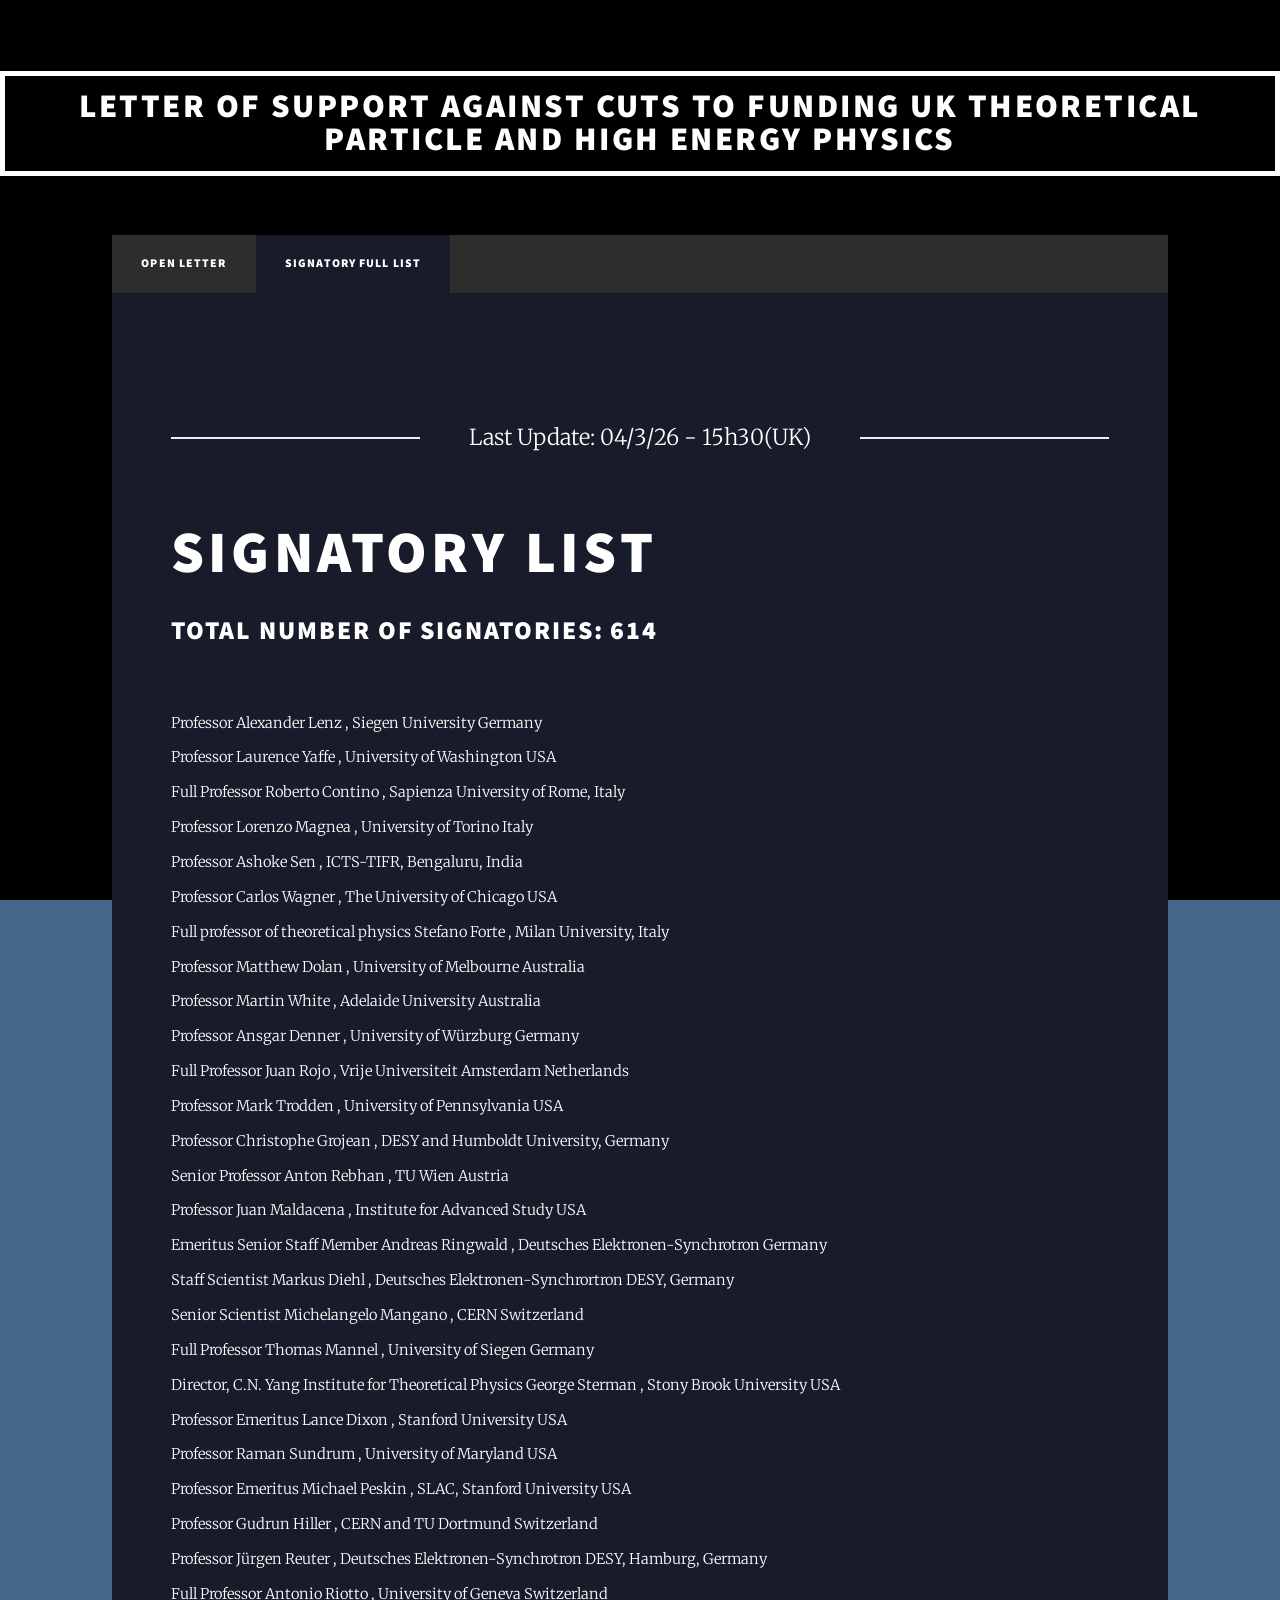
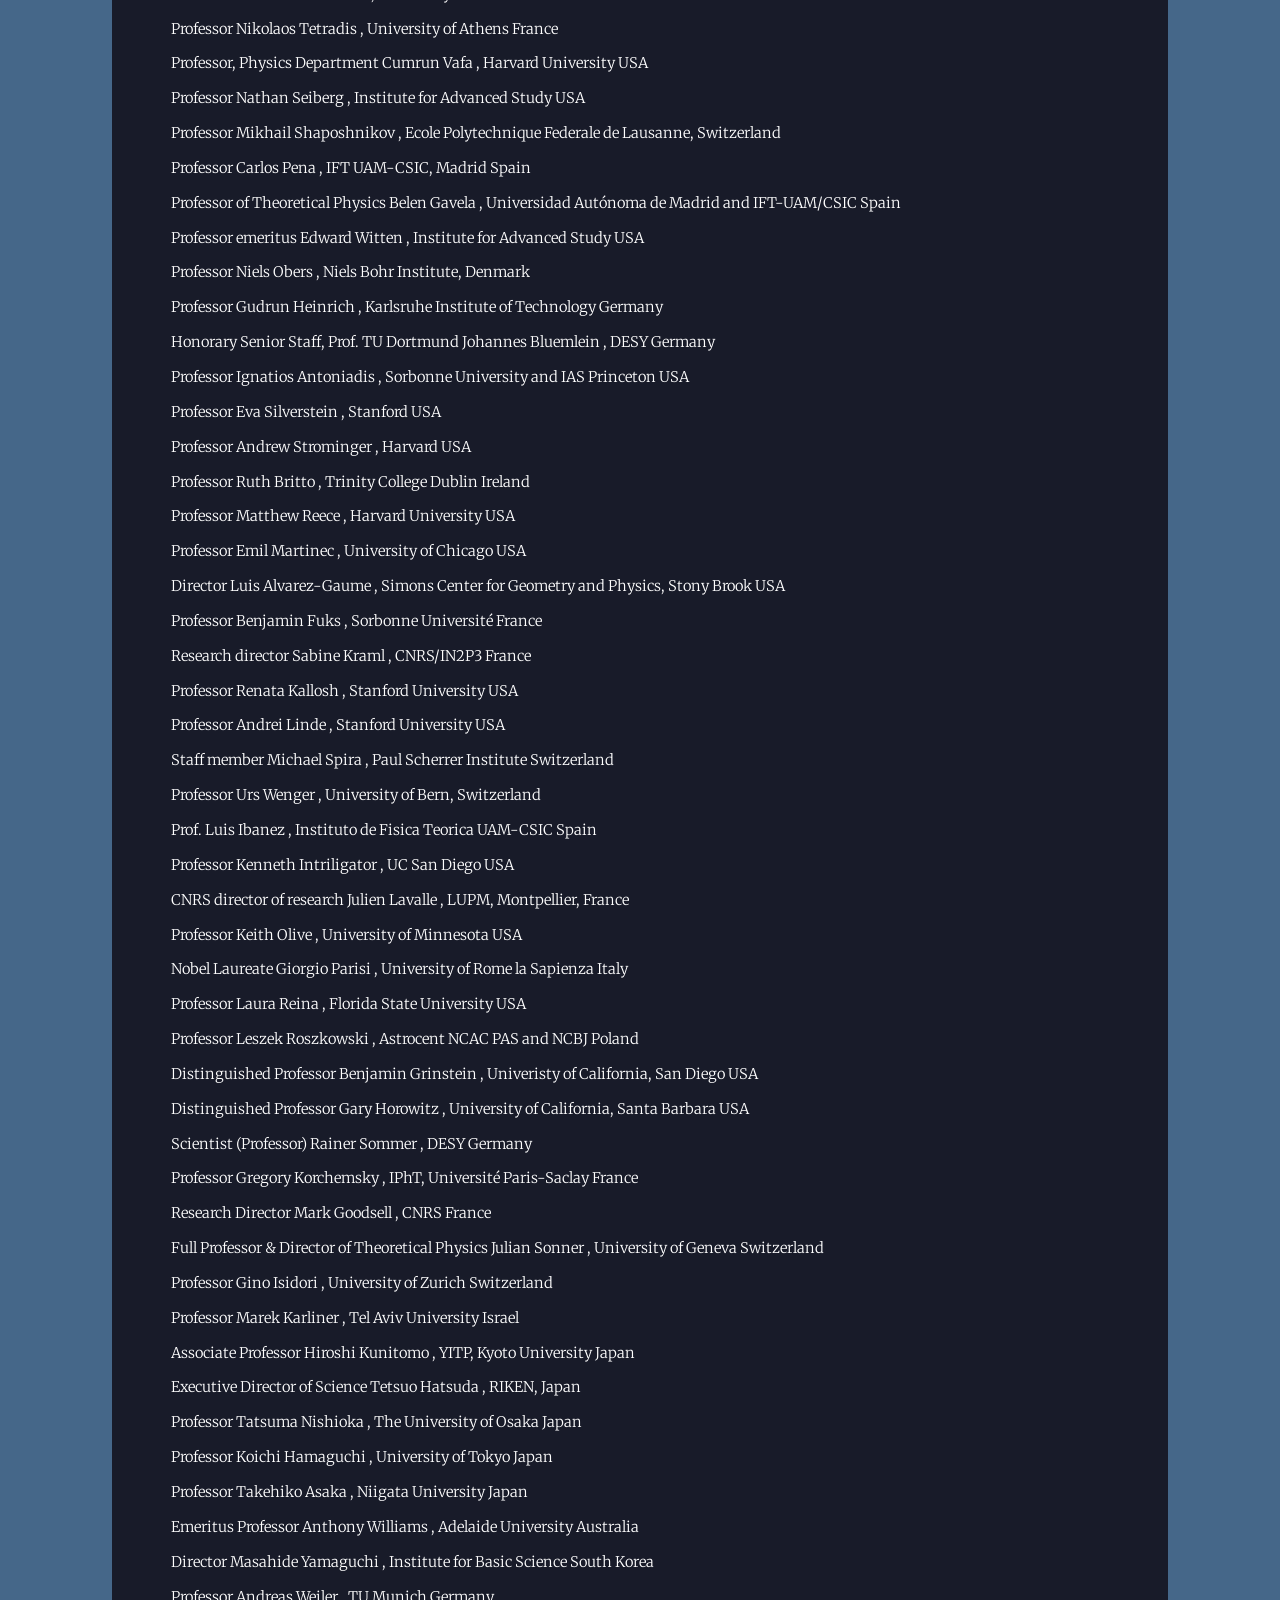
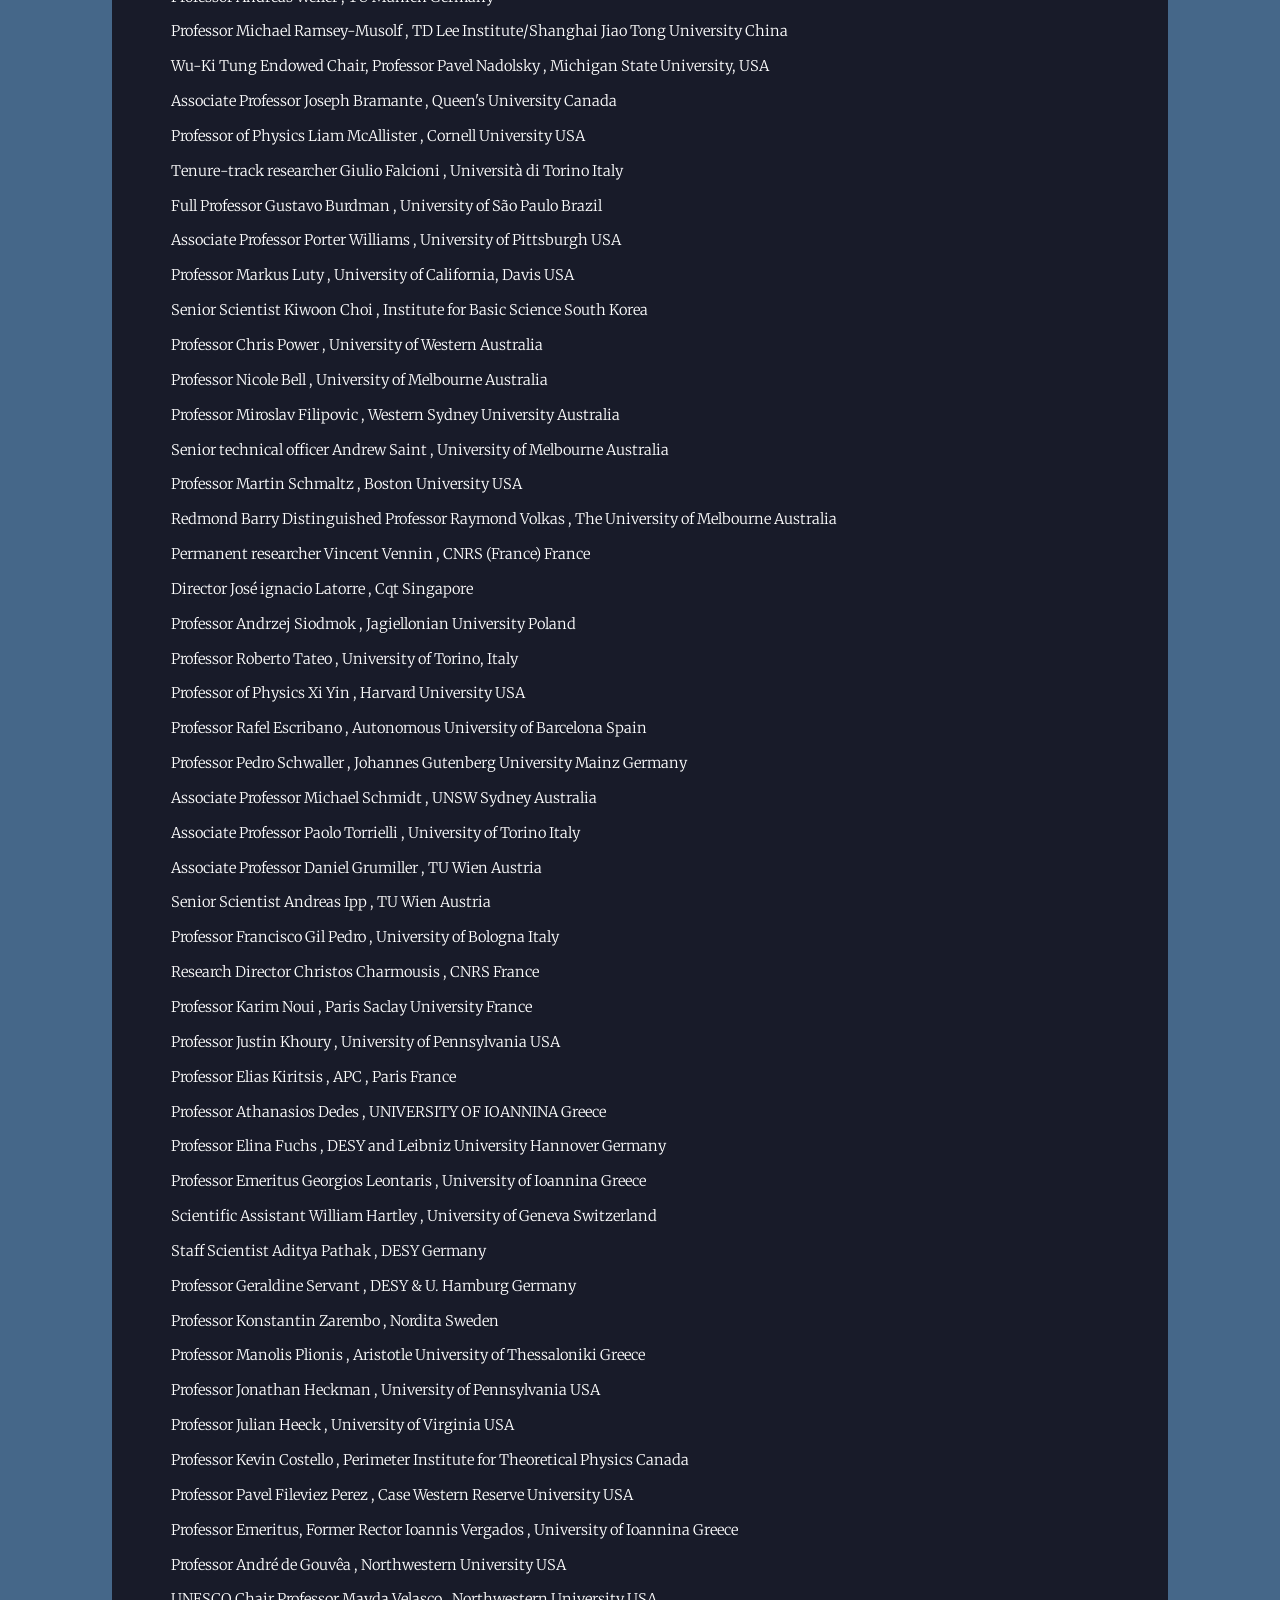
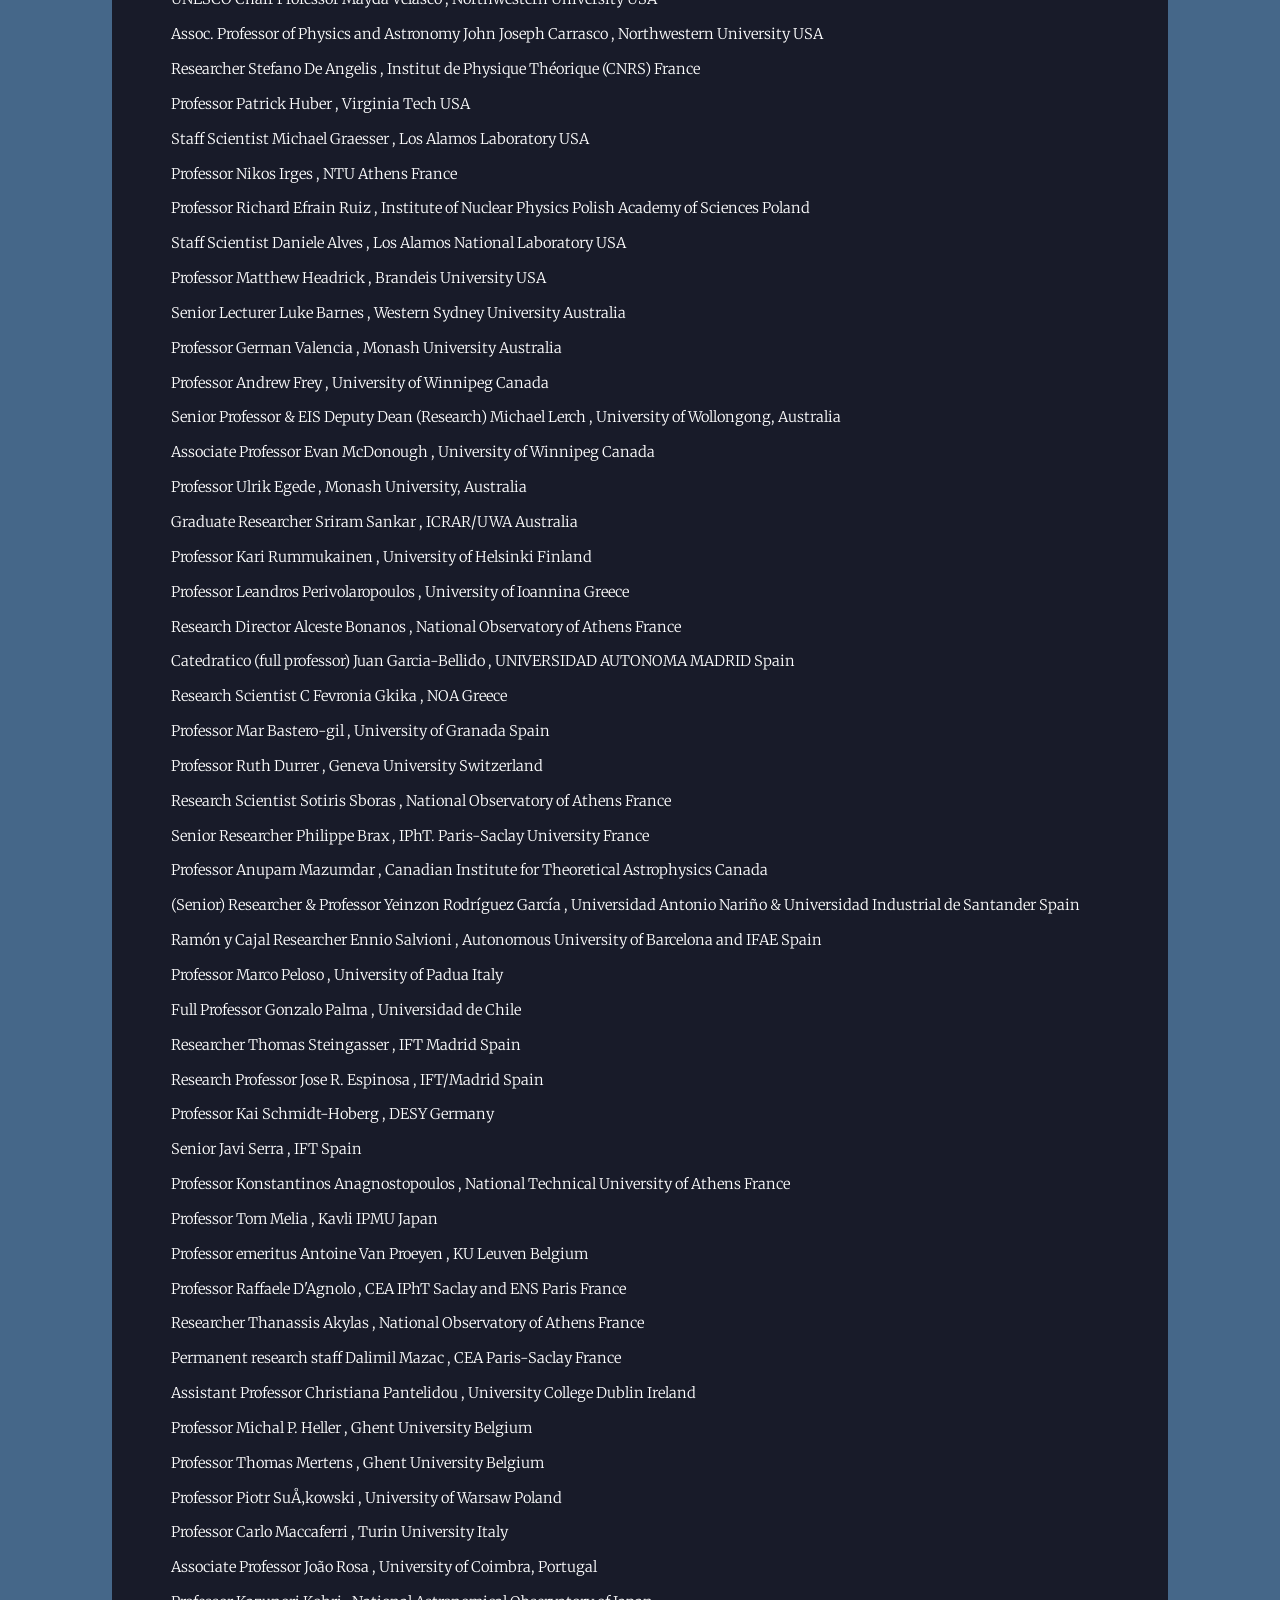
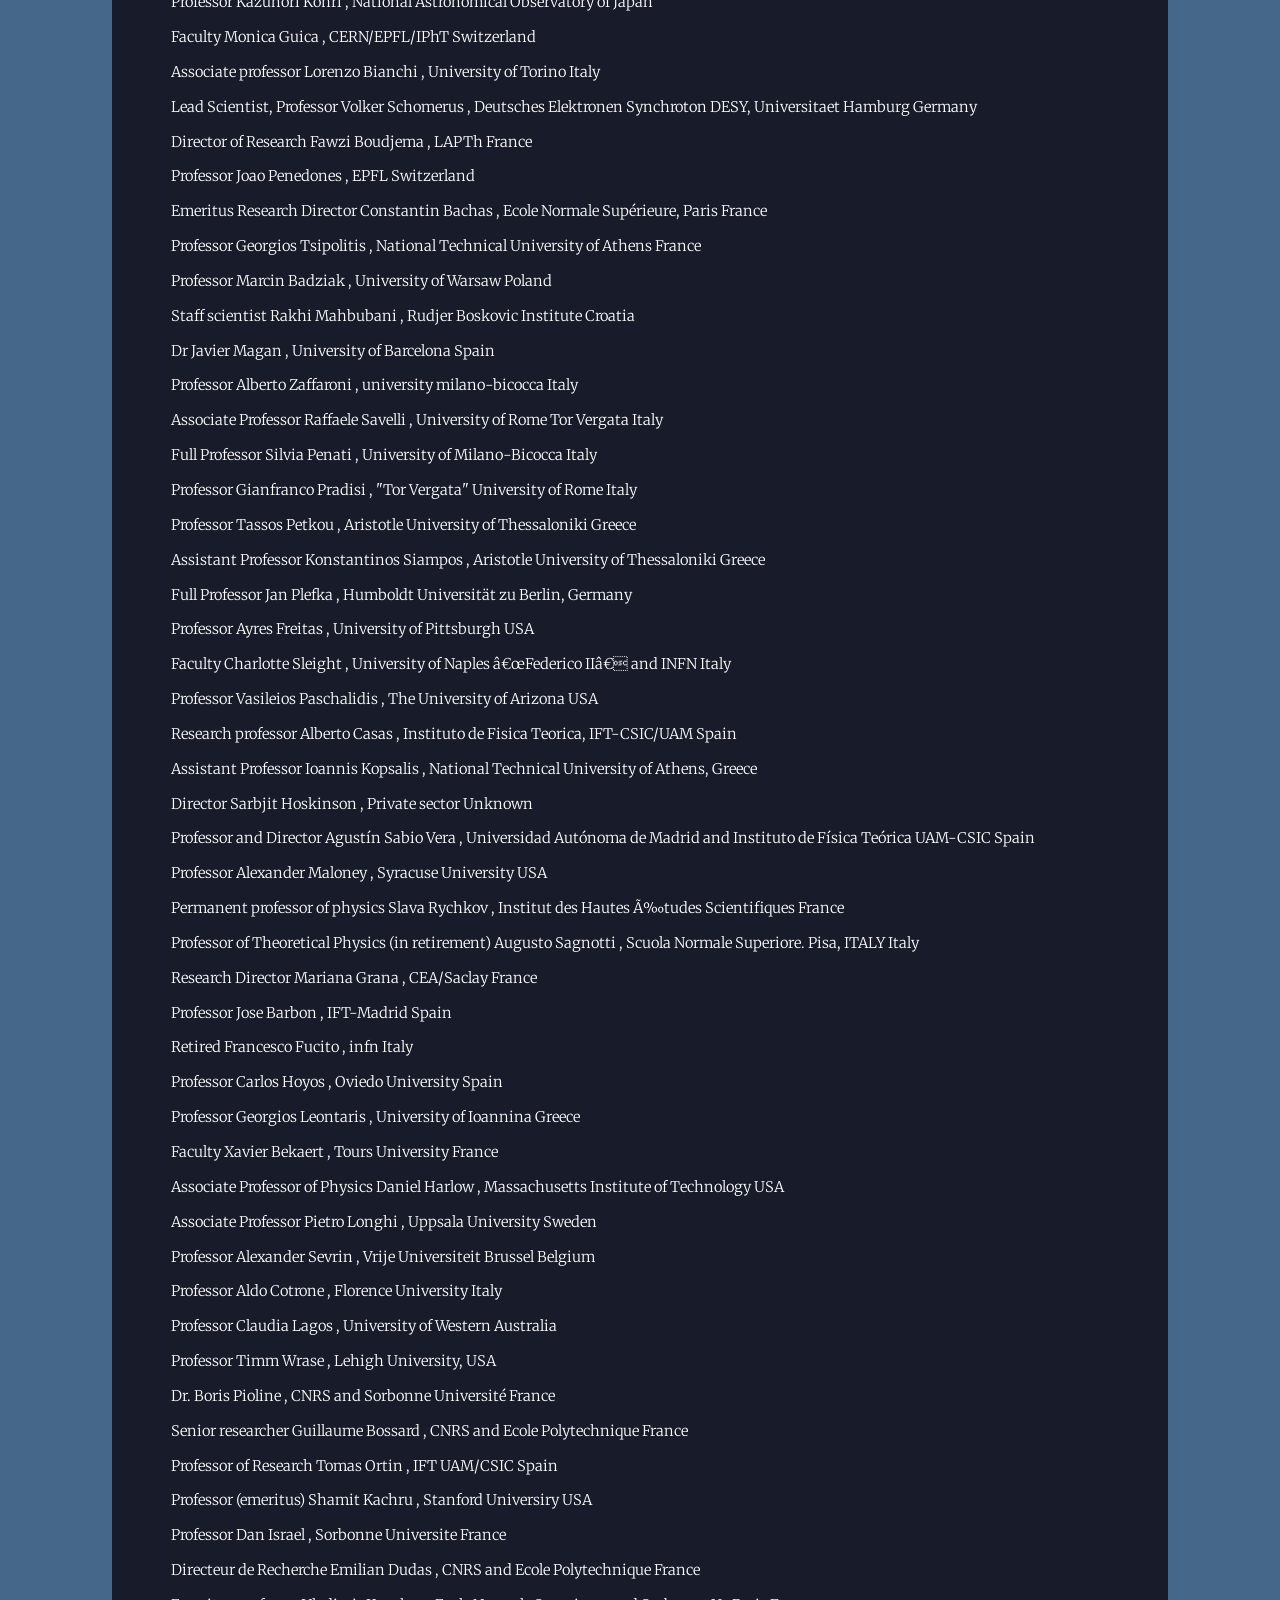
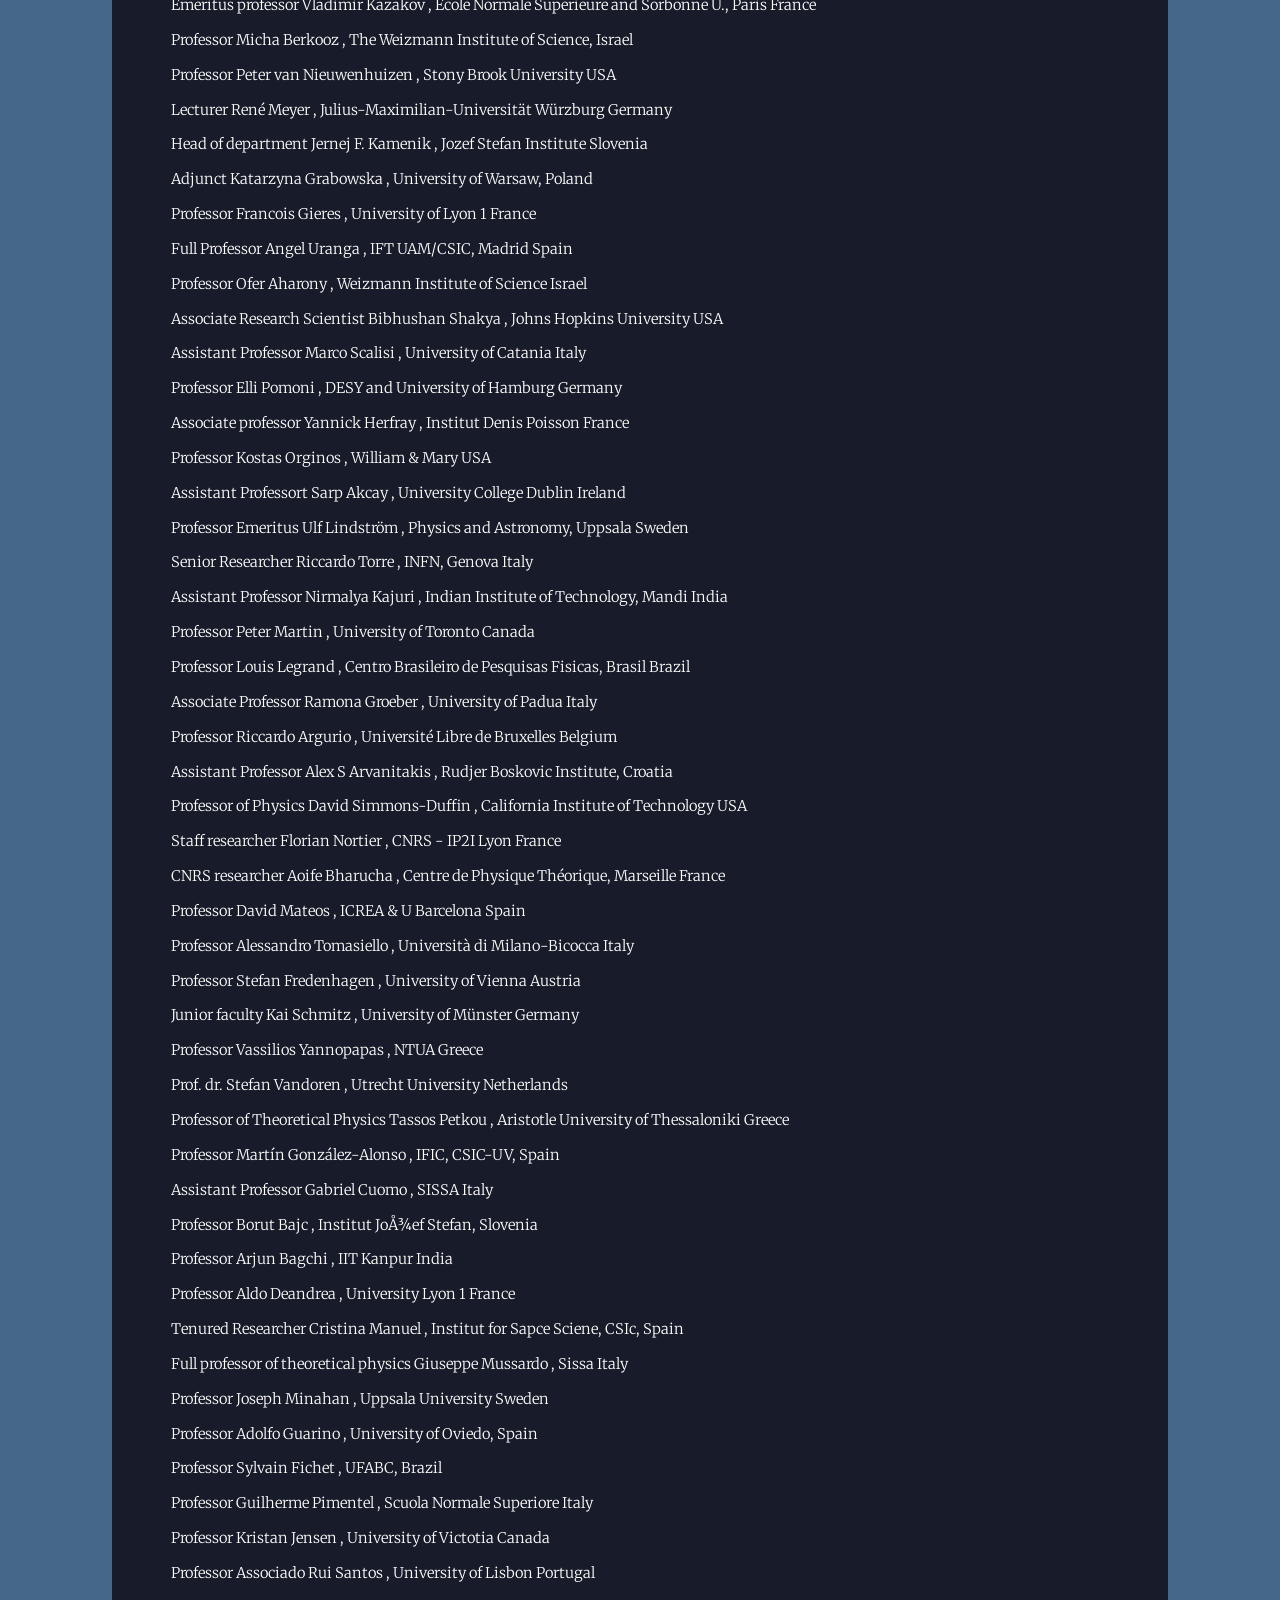
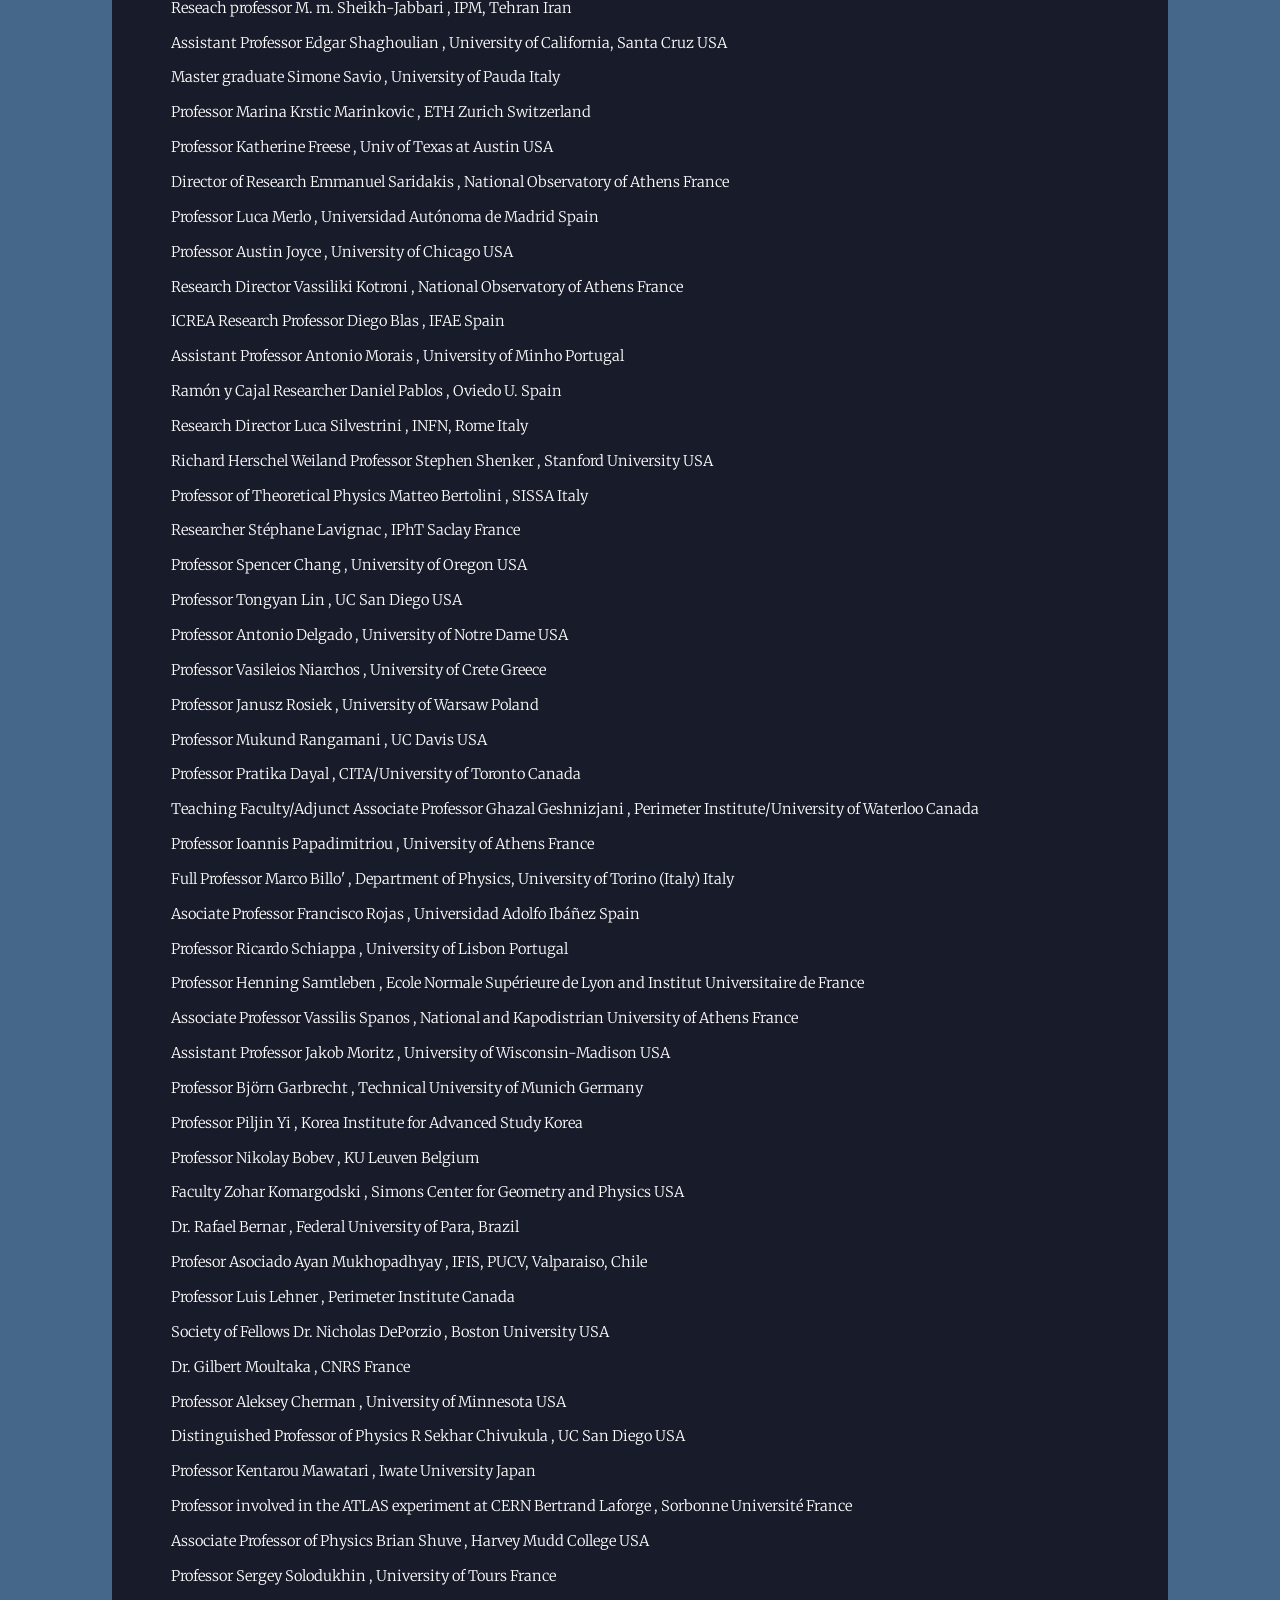
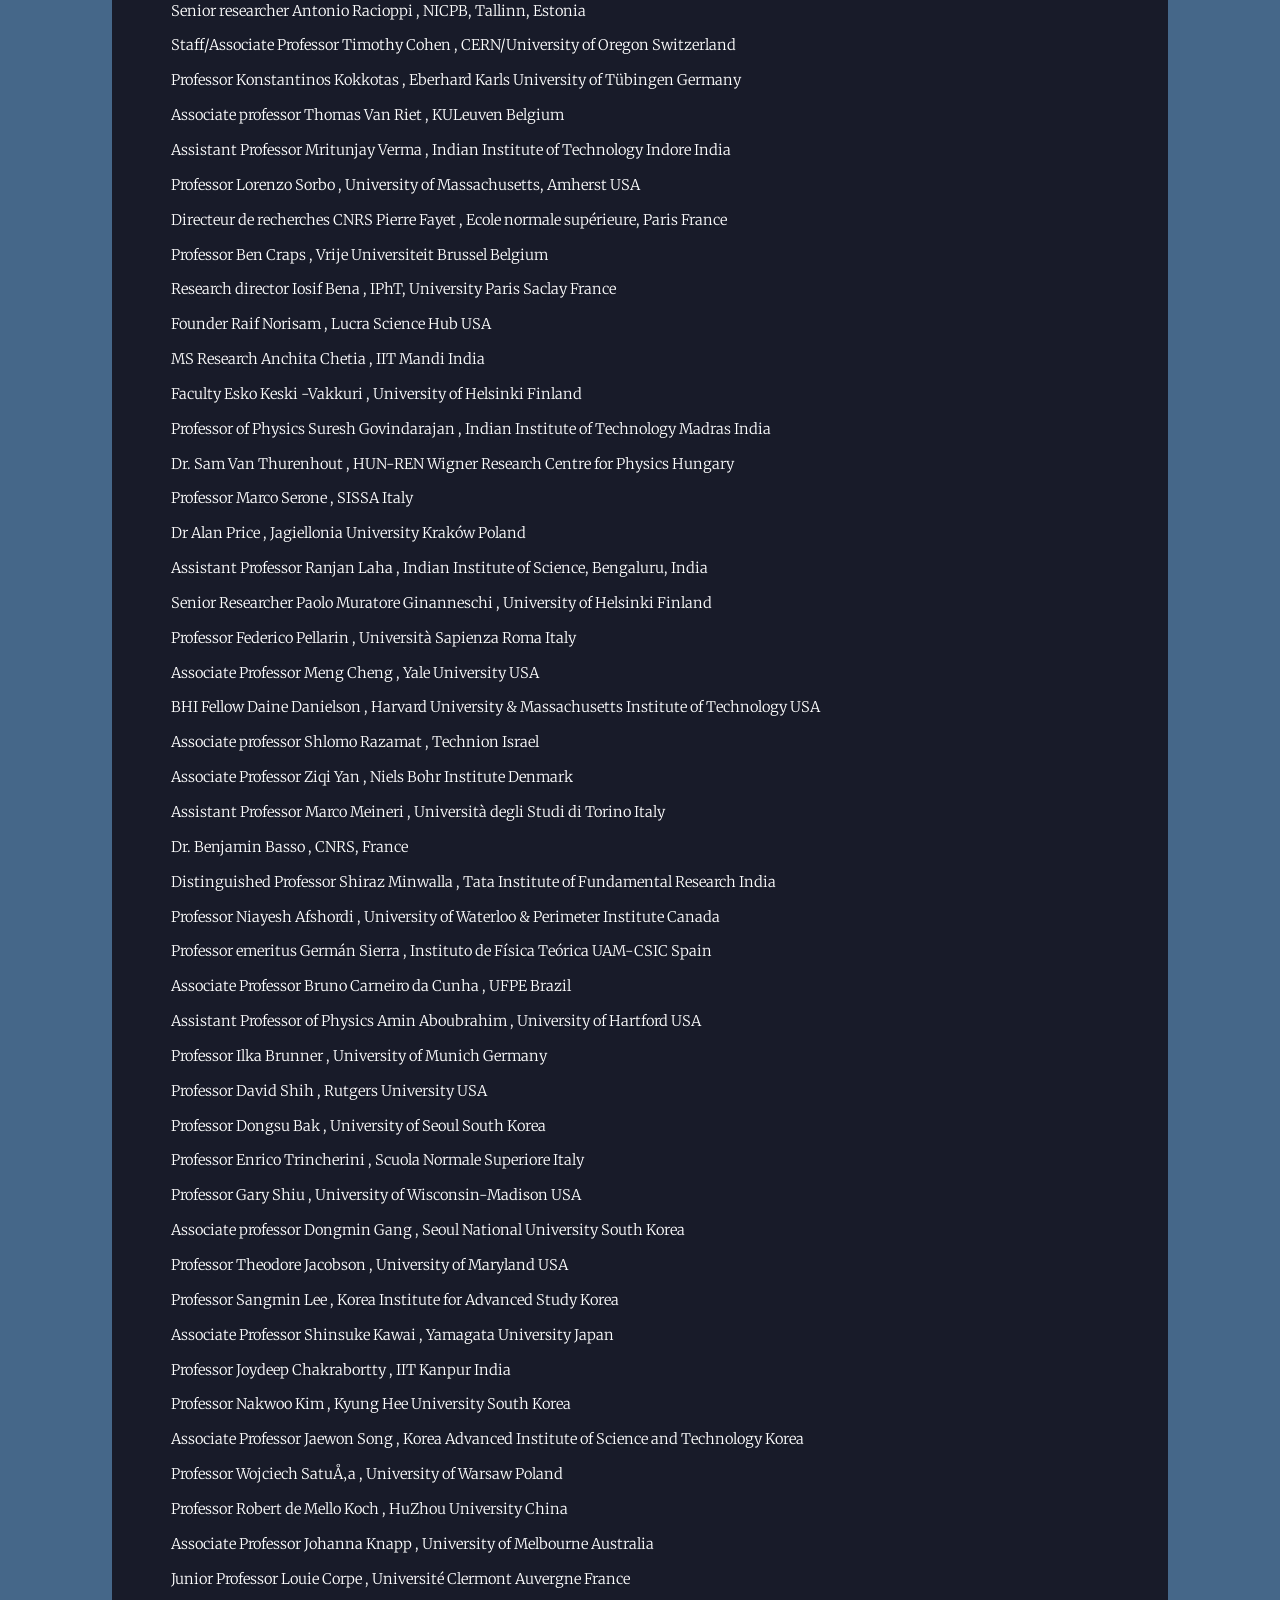
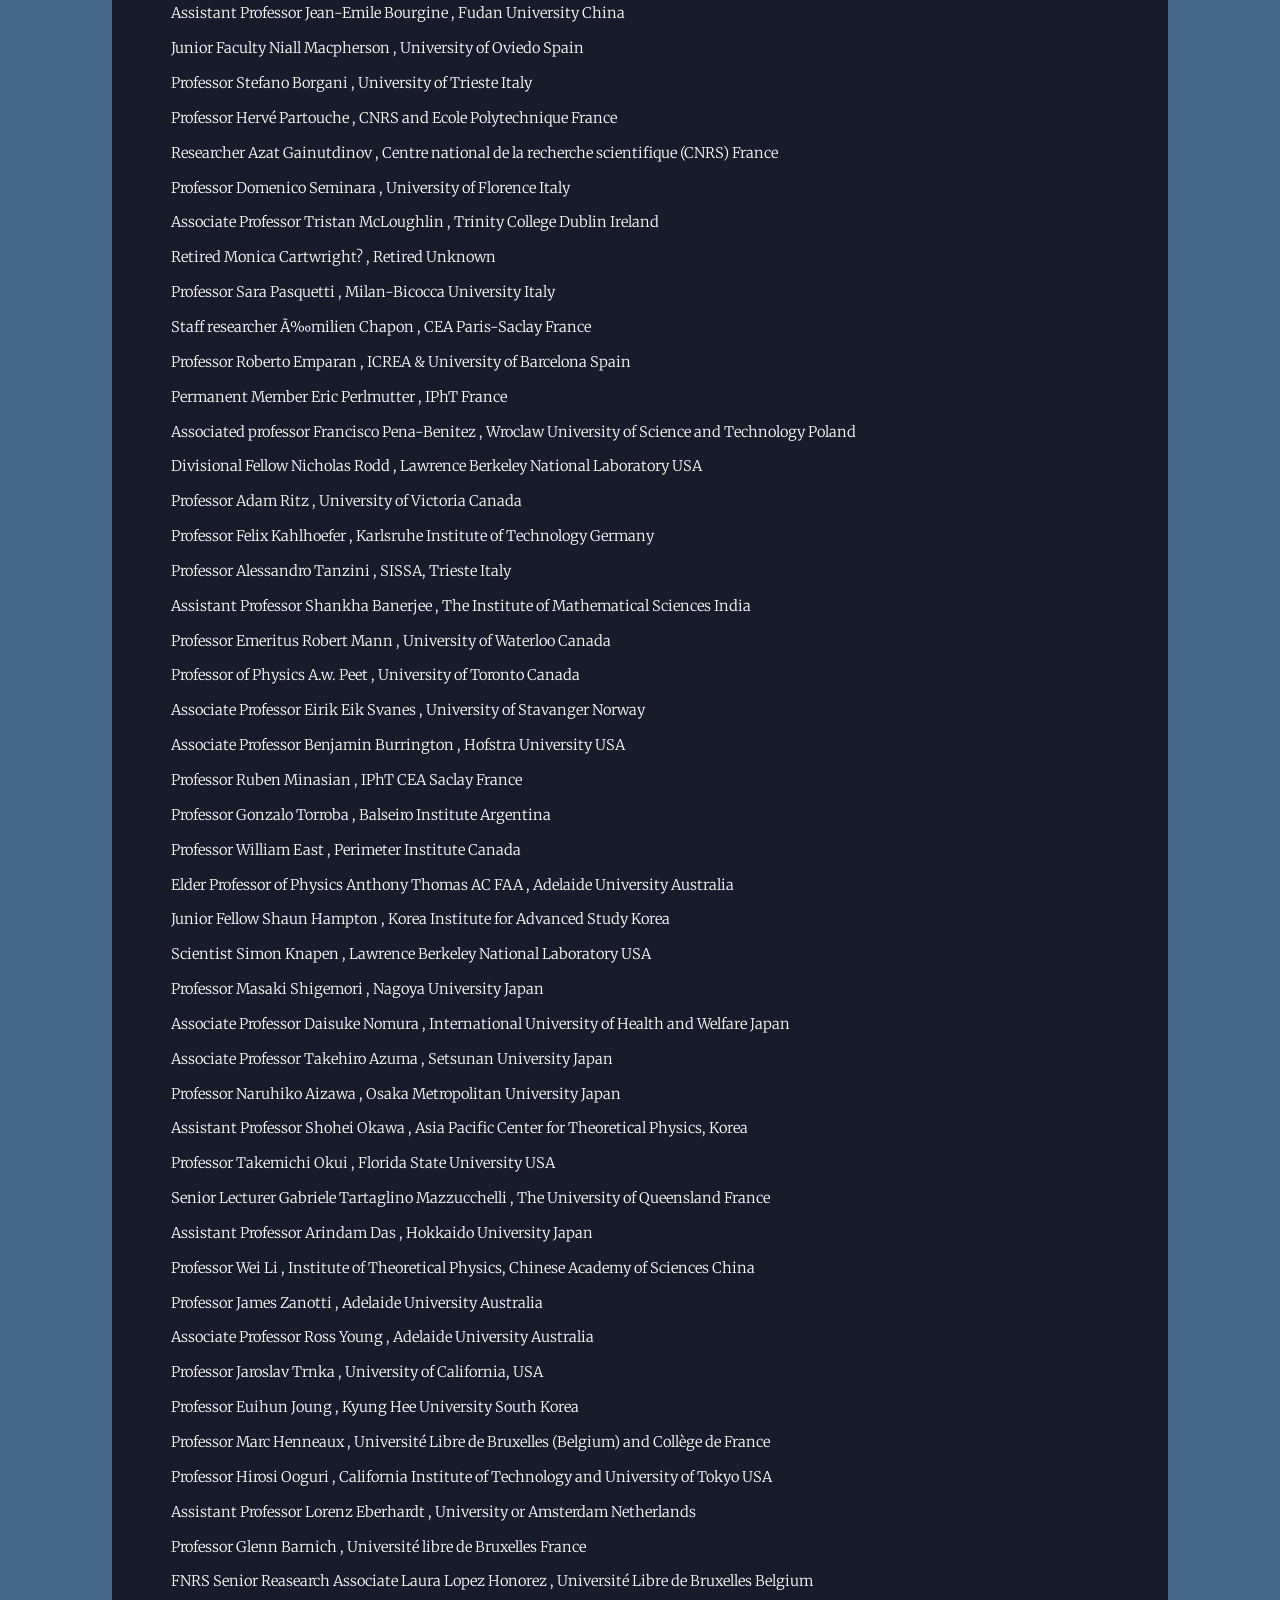
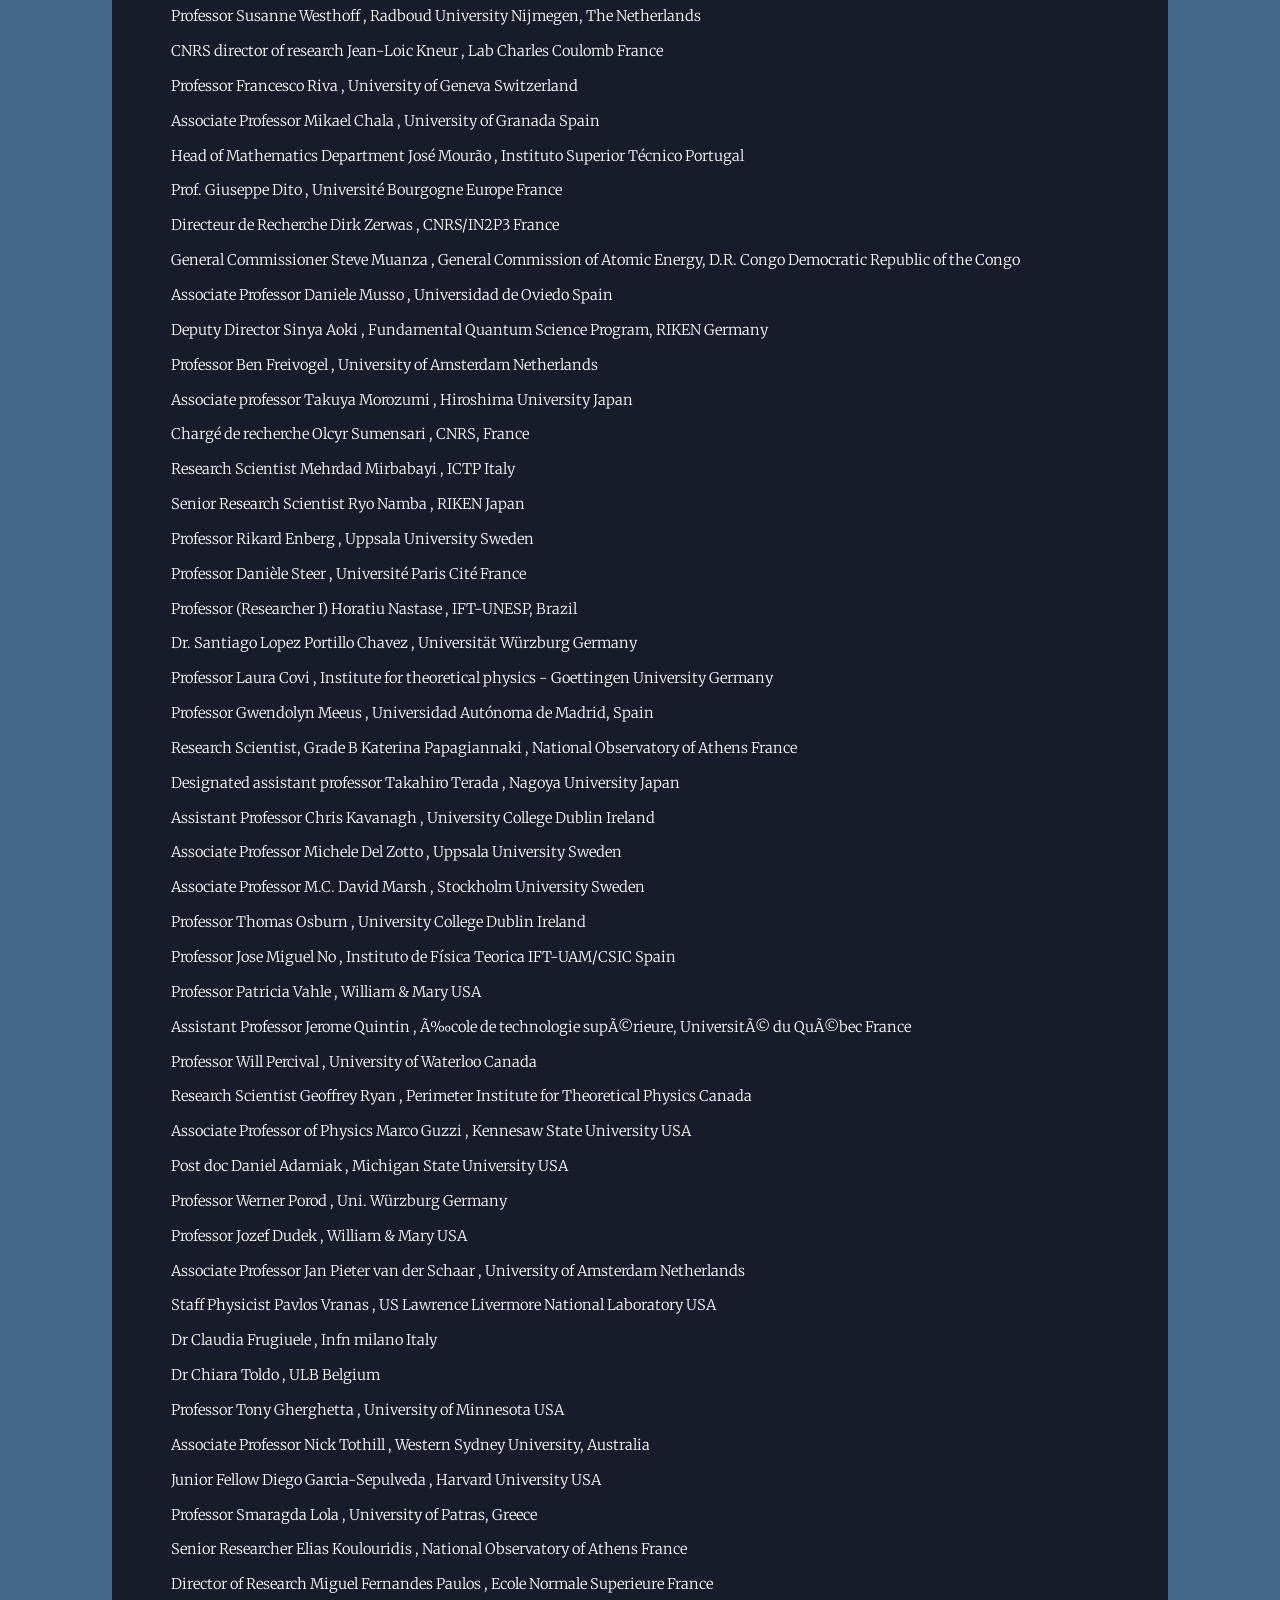
==== commit e93382de: "Update generic.html" ====
--- a/generic.html
+++ b/generic.html
@@ -58,7 +58,7 @@
 <br>	Full professor of theoretical physics	Stefano	Forte	,	Milan University, Italy
 <br>	Professor	Matthew	Dolan	,	University of Melbourne	Australia
 <br>	Professor	Martin	White	,	Adelaide University	Australia
-<br>	Professor	Ansgar	Denner	,	University of WÃ¼rzburg	Germany
+<br>	Professor	Ansgar	Denner	,	University of Würzburg	Germany
 <br>	Full Professor	Juan	Rojo	,	Vrije Universiteit Amsterdam	Netherlands
 <br>	Professor	Mark	Trodden	,	University of Pennsylvania	USA
 <br>	Professor	Christophe	Grojean	,	DESY and Humboldt University, Germany
@@ -73,14 +73,14 @@
 <br>	Professor	Raman	Sundrum	,	University of Maryland	USA
 <br>	Professor Emeritus	Michael	Peskin	,	SLAC, Stanford University	USA
 <br>	Professor	Gudrun	Hiller	,	CERN and TU Dortmund	Switzerland
-<br>	Professor	JÃ¼rgen	Reuter	,	Deutsches Elektronen-Synchrotron DESY, Hamburg, Germany
+<br>	Professor	Jürgen	Reuter	,	Deutsches Elektronen-Synchrotron DESY, Hamburg, Germany
 <br>	Full Professor	Antonio	Riotto	,	University of Geneva	Switzerland
 <br>	Professor	Nikolaos	Tetradis	,	University of Athens	France
 <br>	Professor, Physics Department	Cumrun	Vafa	,	Harvard University	USA
 <br>	Professor	Nathan	Seiberg	,	Institute for Advanced Study	USA
 <br>	Professor	Mikhail	Shaposhnikov	,	Ecole Polytechnique Federale de Lausanne, Switzerland
 <br>	Professor	Carlos	Pena	,	IFT UAM-CSIC, Madrid	Spain
-<br>	Professor of Theoretical Physics	Belen	Gavela	,	Universidad AutÃ³noma de Madrid and  IFT-UAM/CSIC	Spain
+<br>	Professor of Theoretical Physics	Belen	Gavela	,	Universidad Autónoma de Madrid and  IFT-UAM/CSIC	Spain
 <br>	Professor emeritus	Edward	Witten	,	Institute for Advanced Study	USA
 <br>	Professor	Niels	Obers	,	Niels Bohr Institute, Denmark
 <br>	Professor	Gudrun	Heinrich	,	Karlsruhe Institute of Technology	Germany
@@ -92,7 +92,7 @@
 <br>	Professor	Matthew	Reece	,	Harvard University	USA
 <br>	Professor	Emil	Martinec	,	University of Chicago	USA
 <br>	Director	Luis	Alvarez-Gaume	,	Simons Center for Geometry and Physics, Stony Brook	USA
-<br>	Professor	Benjamin	Fuks	,	Sorbonne UniversitÃ©	France
+<br>	Professor	Benjamin	Fuks	,	Sorbonne Université	France
 <br>	Research director	Sabine	Kraml	,	CNRS/IN2P3	France
 <br>	Professor	Renata	Kallosh	,	Stanford University	USA
 <br>	Professor	Andrei	Linde	,	Stanford University	USA
@@ -108,7 +108,7 @@
 <br>	Distinguished Professor	Benjamin	Grinstein	,	Univeristy of California, San Diego	USA
 <br>	Distinguished Professor	Gary	Horowitz	,	University of California, Santa Barbara	USA
 <br>	Scientist (Professor)	Rainer	Sommer	,	DESY	Germany
-<br>	Professor	Gregory	Korchemsky	,	IPhT, UniversitÃ© Paris-Saclay	France
+<br>	Professor	Gregory	Korchemsky	,	IPhT, Université Paris-Saclay	France
 <br>	Research Director	Mark	Goodsell	,	CNRS	France
 <br>	Full Professor & Director of Theoretical Physics	Julian	Sonner	,	University of Geneva	Switzerland
 <br>	Professor	Gino	Isidori	,	University of Zurich	Switzerland
@@ -125,8 +125,8 @@
 <br>	Wu-Ki Tung Endowed Chair, Professor	Pavel	Nadolsky	,	Michigan State University, USA
 <br>	Associate Professor	Joseph	Bramante	,	Queen's University	Canada
 <br>	Professor of Physics	Liam	McAllister	,	Cornell University	USA
-<br>	Tenure-track researcher	Giulio	Falcioni	,	UniversitÃ  di Torino	Italy
-<br>	Full Professor	Gustavo	Burdman	,	University of SÃ£o Paulo	Brazil
+<br>	Tenure-track researcher	Giulio	Falcioni	,	Università di Torino	Italy
+<br>	Full Professor	Gustavo	Burdman	,	University of São Paulo	Brazil
 <br>	Associate Professor	Porter	Williams	,	University of Pittsburgh	USA
 <br>	Professor	Markus	Luty	,	University of California, Davis	USA
 <br>	Senior Scientist	Kiwoon	Choi	,	Institute for Basic Science	South Korea
@@ -137,7 +137,7 @@
 <br>	Professor	Martin	Schmaltz	,	Boston University	USA
 <br>	Redmond Barry Distinguished Professor	Raymond	Volkas	,	The University of Melbourne	Australia
 <br>	Permanent researcher	Vincent	Vennin	,	CNRS (France)	France
-<br>	Director	JosÃ© ignacio	Latorre	,	Cqt Singapore
+<br>	Director	José ignacio	Latorre	,	Cqt Singapore
 <br>	Professor	Andrzej	Siodmok	,	Jagiellonian University	Poland
 <br>	Professor	Roberto	Tateo	,	University of Torino, Italy
 <br>	Professor of Physics	Xi	Yin	,	Harvard University	USA
@@ -165,10 +165,10 @@
 <br>	Professor	Kevin	Costello	,	Perimeter Institute for Theoretical Physics	Canada
 <br>	Professor	Pavel	Fileviez Perez	,	Case Western Reserve University	USA
 <br>	Professor Emeritus, Former Rector	Ioannis	Vergados	,	University of Ioannina	Greece
-<br>	Professor	AndrÃ©	de GouvÃªa	,	Northwestern University	USA
+<br>	Professor	André	de Gouvêa	,	Northwestern University	USA
 <br>	UNESCO Chair Professor	Mayda	Velasco	,	Northwestern University	USA
 <br>	Assoc. Professor of Physics and Astronomy	John Joseph	Carrasco	,	Northwestern University	USA
-<br>	Researcher	Stefano	De Angelis	,	Institut de Physique ThÃ©orique (CNRS)	France
+<br>	Researcher	Stefano	De Angelis	,	Institut de Physique Théorique (CNRS)	France
 <br>	Professor	Patrick	Huber	,	Virginia Tech	USA
 <br>	Staff Scientist	Michael	Graesser	,	Los Alamos Laboratory	USA
 <br>	Professor	Nikos	Irges	,	NTU Athens	France
@@ -192,8 +192,8 @@
 <br>	Research Scientist	Sotiris	Sboras	,	National Observatory of Athens	France
 <br>	Senior Researcher	Philippe	Brax	,	IPhT. Paris-Saclay University	France
 <br>	Professor	Anupam	Mazumdar	,	Canadian Institute for Theoretical Astrophysics	Canada
-<br>	(Senior) Researcher  &  Professor	Yeinzon	RodrÃ­guez GarcÃ­a	,	Universidad Antonio NariÃ±o  &  Universidad Industrial de Santander	Spain
-<br>	RamÃ³n y Cajal Researcher	Ennio	Salvioni	,	Autonomous University of Barcelona and IFAE	Spain
+<br>	(Senior) Researcher  &  Professor	Yeinzon	Rodríguez García	,	Universidad Antonio Nariño  &  Universidad Industrial de Santander	Spain
+<br>	Ramón y Cajal Researcher	Ennio	Salvioni	,	Autonomous University of Barcelona and IFAE	Spain
 <br>	Professor	Marco	Peloso	,	University of Padua	Italy
 <br>	Full Professor	Gonzalo	Palma	,	Universidad de Chile
 <br>	Researcher	Thomas	Steingasser	,	IFT Madrid	Spain
@@ -211,14 +211,14 @@
 <br>	Professor	Thomas	Mertens	,	Ghent University	Belgium
 <br>	Professor	Piotr	SuÅ‚kowski	,	University of Warsaw	Poland
 <br>	Professor	Carlo	Maccaferri	,	Turin University	Italy
-<br>	Associate Professor	JoÃ£o	Rosa	,	University of Coimbra, Portugal
+<br>	Associate Professor	João	Rosa	,	University of Coimbra, Portugal
 <br>	Professor	Kazunori	Kohri	,	National Astronomical Observatory of Japan
 <br>	Faculty	Monica	Guica	,	CERN/EPFL/IPhT	Switzerland
 <br>	Associate professor	Lorenzo	Bianchi	,	University of Torino	Italy
 <br>	Lead Scientist, Professor	Volker	Schomerus	,	Deutsches Elektronen Synchroton DESY, Universitaet Hamburg	Germany
 <br>	Director of Research	Fawzi	Boudjema	,	LAPTh	France
 <br>	Professor	Joao	Penedones	,	EPFL	Switzerland
-<br>	Emeritus Research Director	Constantin	Bachas	,	Ecole Normale SupÃ©rieure, Paris	France
+<br>	Emeritus Research Director	Constantin	Bachas	,	Ecole Normale Supérieure, Paris	France
 <br>	Professor	Georgios	Tsipolitis	,	National Technical University of Athens	France
 <br>	Professor	Marcin	Badziak	,	University of Warsaw	Poland
 <br>	Staff scientist	Rakhi	Mahbubani	,	Rudjer Boskovic Institute	Croatia
@@ -229,14 +229,14 @@
 <br>	Professor	Gianfranco	Pradisi	,	"Tor Vergata" University of Rome	Italy
 <br>	Professor	Tassos	Petkou	,	Aristotle University of Thessaloniki	Greece
 <br>	Assistant Professor	Konstantinos	Siampos	,	Aristotle University of Thessaloniki	Greece
-<br>	Full Professor	Jan	Plefka	,	Humboldt UniversitÃ¤t zu Berlin, Germany
+<br>	Full Professor	Jan	Plefka	,	Humboldt Universität zu Berlin, Germany
 <br>	Professor	Ayres	Freitas	,	University of Pittsburgh	USA
 <br>	Faculty	Charlotte	Sleight	,	University of Naples â€œFederico IIâ€ and INFN	Italy
 <br>	Professor	Vasileios	Paschalidis	,	The University of Arizona	USA
 <br>	Research professor	Alberto	Casas	,	Instituto de Fisica Teorica, IFT-CSIC/UAM	Spain
 <br>	Assistant Professor	Ioannis	Kopsalis	,	National Technical University of Athens, Greece
 <br>	Director	Sarbjit	Hoskinson	,	Private sector	Unknown
-<br>	Professor and Director	AgustÃ­n	Sabio Vera	,	Universidad AutÃ³noma de Madrid and Instituto de FÃ­sica TeÃ³rica UAM-CSIC	Spain
+<br>	Professor and Director	Agustín	Sabio Vera	,	Universidad Autónoma de Madrid and Instituto de Física Teórica UAM-CSIC	Spain
 <br>	Professor	Alexander	Maloney	,	Syracuse University	USA
 <br>	Permanent professor of physics	Slava	Rychkov	,	Institut des Hautes Ã‰tudes Scientifiques	France
 <br>	Professor of Theoretical Physics (in retirement)	Augusto	Sagnotti	,	Scuola Normale Superiore. Pisa, ITALY	Italy
@@ -252,7 +252,7 @@
 <br>	Professor	Aldo	Cotrone	,	Florence University	Italy
 <br>	Professor	Claudia	Lagos	,	University of Western Australia
 <br>	Professor	Timm	Wrase	,	Lehigh University, USA
-<br>	Dr.	Boris	Pioline	,	CNRS and Sorbonne UniversitÃ©	France
+<br>	Dr.	Boris	Pioline	,	CNRS and Sorbonne Université	France
 <br>	Senior researcher	Guillaume	Bossard	,	CNRS and Ecole Polytechnique	France
 <br>	Professor of Research	Tomas	Ortin	,	IFT UAM/CSIC	Spain
 <br>	Professor (emeritus)	Shamit	Kachru	,	Stanford Universiry	USA
@@ -261,7 +261,7 @@
 <br>	Emeritus professor	Vladimir	Kazakov	,	Ecole Normale Superieure and Sorbonne U., Paris	France
 <br>	Professor	Micha	Berkooz	,	The Weizmann Institute of Science, Israel
 <br>	Professor	Peter	van Nieuwenhuizen	,	Stony Brook University	USA
-<br>	Lecturer	RenÃ©	Meyer	,	Julius-Maximilian-UniversitÃ¤t WÃ¼rzburg	Germany
+<br>	Lecturer	René	Meyer	,	Julius-Maximilian-Universität Würzburg	Germany
 <br>	Head of department	Jernej	F. Kamenik	,	Jozef Stefan Institute	Slovenia
 <br>	Adjunct	Katarzyna	Grabowska	,	University of Warsaw, Poland
 <br>	Professor	Francois	Gieres	,	University of Lyon 1	France
@@ -273,25 +273,25 @@
 <br>	Associate professor	Yannick	Herfray	,	Institut Denis Poisson	France
 <br>	Professor	Kostas	Orginos	,	William & Mary	USA
 <br>	Assistant Professort	Sarp	Akcay	,	University College Dublin	Ireland
-<br>	Professor  Emeritus	Ulf	LindstrÃ¶m	,	Physics and Astronomy, Uppsala	Sweden
+<br>	Professor  Emeritus	Ulf	Lindström	,	Physics and Astronomy, Uppsala	Sweden
 <br>	Senior Researcher	Riccardo	Torre	,	INFN, Genova	Italy
 <br>	Assistant Professor	Nirmalya	Kajuri	,	Indian Institute of Technology, Mandi	India
 <br>	Professor	Peter	Martin	,	University of Toronto	Canada
 <br>	Professor	Louis	Legrand	,	Centro Brasileiro de Pesquisas Fisicas, Brasil	Brazil
 <br>	Associate Professor	Ramona	Groeber	,	University of Padua	Italy
-<br>	Professor	Riccardo	Argurio	,	UniversitÃ© Libre de Bruxelles	Belgium
+<br>	Professor	Riccardo	Argurio	,	Université Libre de Bruxelles	Belgium
 <br>	Assistant Professor	Alex S	Arvanitakis	,	Rudjer Boskovic Institute, Croatia
 <br>	Professor of Physics	David	Simmons-Duffin	,	California Institute of Technology	USA
 <br>	Staff researcher	Florian	Nortier	,	CNRS - IP2I Lyon	France
-<br>	CNRS researcher	Aoife	Bharucha	,	Centre de Physique ThÃ©orique, Marseille	France
+<br>	CNRS researcher	Aoife	Bharucha	,	Centre de Physique Théorique, Marseille	France
 <br>	Professor	David	Mateos	,	ICREA & U Barcelona	Spain
-<br>	Professor	Alessandro	Tomasiello	,	UniversitÃ  di Milano-Bicocca	Italy
+<br>	Professor	Alessandro	Tomasiello	,	Università di Milano-Bicocca	Italy
 <br>	Professor	Stefan	Fredenhagen	,	University of Vienna	Austria
-<br>	Junior faculty	Kai	Schmitz	,	University of MÃ¼nster	Germany
+<br>	Junior faculty	Kai	Schmitz	,	University of Münster	Germany
 <br>	Professor	Vassilios	Yannopapas	,	NTUA	Greece
 <br>	Prof. dr.	Stefan	Vandoren	,	Utrecht University	Netherlands
 <br>	Professor of Theoretical Physics	Tassos	Petkou	,	Aristotle University of Thessaloniki	Greece
-<br>	Professor	MartÃ­n	GonzÃ¡lez-Alonso	,	IFIC, CSIC-UV, Spain
+<br>	Professor	Martín	González-Alonso	,	IFIC, CSIC-UV, Spain
 <br>	Assistant Professor	Gabriel	Cuomo	,	SISSA	Italy
 <br>	Professor	Borut	Bajc	,	Institut JoÅ¾ef Stefan, Slovenia
 <br>	Professor	Arjun	Bagchi	,	IIT Kanpur	India
@@ -310,16 +310,16 @@
 <br>	Professor	Marina	Krstic Marinkovic	,	ETH Zurich	Switzerland
 <br>	Professor	Katherine	Freese	,	Univ of Texas at Austin	USA
 <br>	Director of Research	Emmanuel	Saridakis	,	National Observatory of Athens	France
-<br>	Professor	Luca	Merlo	,	Universidad AutÃ³noma de Madrid	Spain
+<br>	Professor	Luca	Merlo	,	Universidad Autónoma de Madrid	Spain
 <br>	Professor	Austin	Joyce	,	University of Chicago	USA
 <br>	Research Director	Vassiliki	Kotroni	,	National Observatory of Athens	France
 <br>	ICREA Research Professor	Diego	Blas	,	IFAE	Spain
 <br>	Assistant Professor	Antonio	Morais	,	University of Minho	Portugal
-<br>	RamÃ³n y Cajal Researcher	Daniel	Pablos	,	Oviedo U.	Spain
+<br>	Ramón y Cajal Researcher	Daniel	Pablos	,	Oviedo U.	Spain
 <br>	Research Director	Luca	Silvestrini	,	INFN, Rome	Italy
 <br>	Richard Herschel Weiland Professor	Stephen	Shenker	,	Stanford University	USA
 <br>	Professor of Theoretical Physics	Matteo	Bertolini	,	SISSA	Italy
-<br>	Researcher	StÃ©phane	Lavignac	,	IPhT Saclay	France
+<br>	Researcher	Stéphane	Lavignac	,	IPhT Saclay	France
 <br>	Professor	Spencer	Chang	,	University of Oregon	USA
 <br>	Professor	Tongyan	Lin	,	UC San Diego	USA
 <br>	Professor	Antonio	Delgado	,	University of Notre Dame	USA
@@ -330,12 +330,12 @@
 <br>	Teaching Faculty/Adjunct Associate Professor	Ghazal	Geshnizjani	,	Perimeter Institute/University of Waterloo	Canada
 <br>	Professor	Ioannis	Papadimitriou	,	University of Athens	France
 <br>	Full Professor	Marco	Billo'	,	Department of Physics, University of Torino (Italy)	Italy
-<br>	Asociate Professor	Francisco	Rojas	,	Universidad Adolfo IbÃ¡Ã±ez	Spain
+<br>	Asociate Professor	Francisco	Rojas	,	Universidad Adolfo Ibáñez	Spain
 <br>	Professor	Ricardo	Schiappa	,	University of Lisbon	Portugal
-<br>	Professor	Henning	Samtleben	,	Ecole Normale SupÃ©rieure de Lyon and Institut Universitaire de France
+<br>	Professor	Henning	Samtleben	,	Ecole Normale Supérieure de Lyon and Institut Universitaire de France
 <br>	Associate Professor	Vassilis	Spanos	,	National and Kapodistrian University of Athens	France
 <br>	Assistant Professor	Jakob	Moritz	,	University of Wisconsin-Madison	USA
-<br>	Professor	BjÃ¶rn	Garbrecht	,	Technical University of Munich	Germany
+<br>	Professor	Björn	Garbrecht	,	Technical University of Munich	Germany
 <br>	Professor	Piljin	Yi	,	Korea Institute for Advanced Study	Korea
 <br>	Professor	Nikolay	Bobev	,	KU Leuven	Belgium
 <br>	Faculty	Zohar	Komargodski	,	Simons Center for Geometry and Physics	USA
@@ -347,16 +347,16 @@
 <br>	Professor	Aleksey	Cherman	,	University of Minnesota	USA
 <br>	Distinguished Professor of Physics	R Sekhar	Chivukula	,	UC San Diego	USA
 <br>	Professor	Kentarou	Mawatari	,	Iwate University	Japan
-<br>	Professor involved in the ATLAS experiment at CERN	Bertrand	Laforge	,	Sorbonne UniversitÃ©	France
+<br>	Professor involved in the ATLAS experiment at CERN	Bertrand	Laforge	,	Sorbonne Université	France
 <br>	Associate Professor of Physics	Brian	Shuve	,	Harvey Mudd College	USA
 <br>	Professor	Sergey	Solodukhin	,	University of Tours	France
 <br>	Senior researcher	Antonio	Racioppi	,	NICPB, Tallinn, Estonia
 <br>	Staff/Associate Professor	Timothy	Cohen	,	CERN/University of Oregon	Switzerland
-<br>	Professor	Konstantinos	Kokkotas	,	Eberhard Karls University of TÃ¼bingen	Germany
+<br>	Professor	Konstantinos	Kokkotas	,	Eberhard Karls University of Tübingen	Germany
 <br>	Associate professor	Thomas	Van Riet	,	KULeuven	Belgium
 <br>	Assistant Professor	Mritunjay	Verma	,	Indian Institute of Technology Indore	India
 <br>	Professor	Lorenzo	Sorbo	,	University of Massachusetts, Amherst	USA
-<br>	Directeur de recherches CNRS	Pierre	Fayet	,	Ecole normale supÃ©rieure, Paris	France
+<br>	Directeur de recherches CNRS	Pierre	Fayet	,	Ecole normale supérieure, Paris	France
 <br>	Professor	Ben	Craps	,	Vrije Universiteit Brussel	Belgium
 <br>	Research director	Iosif	Bena	,	IPhT, University Paris Saclay	France
 <br>	Founder	Raif	Norisam	,	Lucra Science Hub	USA
@@ -365,19 +365,19 @@
 <br>	Professor of Physics	Suresh	Govindarajan	,	Indian Institute of Technology Madras	India
 <br>	Dr.	Sam	Van Thurenhout	,	HUN-REN Wigner Research Centre for Physics	Hungary
 <br>	Professor	Marco	Serone	,	SISSA	Italy
-<br>	Dr	Alan	Price	,	Jagiellonia University KrakÃ³w	Poland
+<br>	Dr	Alan	Price	,	Jagiellonia University Kraków	Poland
 <br>	Assistant Professor	Ranjan	Laha	,	Indian Institute of Science, Bengaluru, India
 <br>	Senior Researcher	Paolo	Muratore Ginanneschi	,	University of Helsinki	Finland
-<br>	Professor	Federico	Pellarin	,	UniversitÃ  Sapienza Roma	Italy
+<br>	Professor	Federico	Pellarin	,	Università Sapienza Roma	Italy
 <br>	Associate Professor	Meng	Cheng	,	Yale University	USA
 <br>	BHI Fellow	Daine	Danielson	,	Harvard University & Massachusetts Institute of Technology	USA
 <br>	Associate professor	Shlomo	Razamat	,	Technion	Israel
 <br>	Associate Professor	Ziqi	Yan	,	Niels Bohr Institute	Denmark
-<br>	Assistant Professor	Marco	Meineri	,	UniversitÃ  degli Studi di Torino	Italy
+<br>	Assistant Professor	Marco	Meineri	,	Università degli Studi di Torino	Italy
 <br>	Dr.	Benjamin	Basso	,	CNRS, France
 <br>	Distinguished Professor	Shiraz	Minwalla	,	Tata Institute of Fundamental Research	India
 <br>	Professor	Niayesh	Afshordi	,	University of Waterloo & Perimeter Institute	Canada
-<br>	Professor emeritus	GermÃ¡n	Sierra	,	Instituto de FÃ­sica TeÃ³rica UAM-CSIC	Spain
+<br>	Professor emeritus	Germán	Sierra	,	Instituto de Física Teórica UAM-CSIC	Spain
 <br>	Associate Professor	Bruno	Carneiro da Cunha	,	UFPE	Brazil
 <br>	Assistant Professor of Physics	Amin	Aboubrahim	,	University of Hartford	USA
 <br>	Professor	Ilka	Brunner	,	University of Munich	Germany
@@ -395,11 +395,11 @@
 <br>	Professor	Wojciech	SatuÅ‚a	,	University of Warsaw	Poland
 <br>	Professor	Robert	de Mello Koch	,	HuZhou University	China
 <br>	Associate Professor	Johanna	Knapp	,	University of Melbourne	Australia
-<br>	Junior Professor	Louie	Corpe	,	UniversitÃ© Clermont Auvergne	France
+<br>	Junior Professor	Louie	Corpe	,	Université Clermont Auvergne	France
 <br>	Assistant Professor	Jean-Emile	Bourgine	,	Fudan University	China
 <br>	Junior Faculty	Niall	Macpherson	,	University of Oviedo	Spain
 <br>	Professor	Stefano	Borgani	,	University of Trieste	Italy
-<br>	Professor	HervÃ©	Partouche	,	CNRS and Ecole Polytechnique	France
+<br>	Professor	Hervé	Partouche	,	CNRS and Ecole Polytechnique	France
 <br>	Researcher	Azat	Gainutdinov	,	Centre national de la recherche scientifique (CNRS)	France
 <br>	Professor	Domenico	Seminara	,	University of Florence	Italy
 <br>	Associate Professor	Tristan	McLoughlin	,	Trinity College Dublin	Ireland
@@ -437,46 +437,46 @@
 <br>	Associate Professor	Ross	Young	,	Adelaide University	Australia
 <br>	Professor	Jaroslav	Trnka	,	University of California, USA
 <br>	Professor	Euihun	Joung	,	Kyung Hee University	South Korea
-<br>	Professor	Marc	Henneaux	,	UniversitÃ© Libre de Bruxelles (Belgium) and CollÃ¨ge de France
+<br>	Professor	Marc	Henneaux	,	Université Libre de Bruxelles (Belgium) and Collège de France
 <br>	Professor	Hirosi	Ooguri	,	California Institute of Technology and University of Tokyo	USA
 <br>	Assistant Professor	Lorenz	Eberhardt	,	University or Amsterdam	Netherlands
-<br>	Professor	Glenn	Barnich	,	UniversitÃ© libre de Bruxelles	France
-<br>	FNRS Senior Reasearch Associate	Laura	Lopez Honorez	,	UniversitÃ© Libre de Bruxelles	Belgium
+<br>	Professor	Glenn	Barnich	,	Université libre de Bruxelles	France
+<br>	FNRS Senior Reasearch Associate	Laura	Lopez Honorez	,	Université Libre de Bruxelles	Belgium
 <br>	Professor	Susanne	Westhoff	,	Radboud University Nijmegen, The Netherlands
 <br>	CNRS director of research	Jean-Loic	Kneur	,	Lab Charles Coulomb	France
 <br>	Professor	Francesco	Riva	,	University of Geneva	Switzerland
 <br>	Associate Professor	Mikael	Chala	,	University of Granada	Spain
-<br>	Head of Mathematics Department	JosÃ©	MourÃ£o	,	Instituto Superior TÃ©cnico	Portugal
-<br>	Prof.	Giuseppe	Dito	,	UniversitÃ© Bourgogne Europe	France
+<br>	Head of Mathematics Department	José	Mourão	,	Instituto Superior Técnico	Portugal
+<br>	Prof.	Giuseppe	Dito	,	Université Bourgogne Europe	France
 <br>	Directeur de Recherche	Dirk	Zerwas	,	CNRS/IN2P3	France
 <br>	General Commissioner	Steve	Muanza	,	General Commission of Atomic Energy, D.R. Congo	Democratic Republic of the Congo
 <br>	Associate Professor	Daniele	Musso	,	Universidad de Oviedo	Spain
 <br>	Deputy Director	Sinya	Aoki	,	Fundamental Quantum Science Program, RIKEN	Germany
 <br>	Professor	Ben	Freivogel	,	University of Amsterdam	Netherlands
 <br>	Associate professor	Takuya	Morozumi	,	Hiroshima University	Japan
-<br>	ChargÃ© de recherche	Olcyr	Sumensari	,	CNRS, France
+<br>	Chargé de recherche	Olcyr	Sumensari	,	CNRS, France
 <br>	Research Scientist	Mehrdad	Mirbabayi	,	ICTP	Italy
 <br>	Senior Research Scientist	Ryo	Namba	,	RIKEN	Japan
 <br>	Professor	Rikard	Enberg	,	Uppsala University	Sweden
-<br>	Professor	DaniÃ¨le	Steer	,	UniversitÃ© Paris CitÃ©	France
+<br>	Professor	Danièle	Steer	,	Université Paris Cité	France
 <br>	Professor (Researcher I)	Horatiu	Nastase	,	IFT-UNESP, Brazil
-<br>	Dr.	Santiago	Lopez Portillo Chavez	,	UniversitÃ¤t WÃ¼rzburg	Germany
+<br>	Dr.	Santiago	Lopez Portillo Chavez	,	Universität Würzburg	Germany
 <br>	Professor	Laura	Covi	,	Institute for theoretical physics - Goettingen University	Germany
-<br>	Professor	Gwendolyn	Meeus	,	Universidad AutÃ³noma de Madrid, Spain
+<br>	Professor	Gwendolyn	Meeus	,	Universidad Autónoma de Madrid, Spain
 <br>	Research Scientist, Grade B	Katerina	Papagiannaki	,	National Observatory of Athens	France
 <br>	Designated assistant professor	Takahiro	Terada	,	Nagoya University	Japan
 <br>	Assistant Professor	Chris	Kavanagh	,	University College Dublin	Ireland
 <br>	Associate Professor	Michele	Del Zotto	,	Uppsala University	Sweden
 <br>	Associate Professor	M.C. David	Marsh	,	Stockholm University	Sweden
 <br>	Professor	Thomas	Osburn	,	University College Dublin	Ireland
-<br>	Professor	Jose Miguel	No	,	Instituto de FÃ­sica Teorica IFT-UAM/CSIC	Spain
+<br>	Professor	Jose Miguel	No	,	Instituto de Física Teorica IFT-UAM/CSIC	Spain
 <br>	Professor	Patricia	Vahle	,	William & Mary	USA
 <br>	Assistant Professor	Jerome	Quintin	,	Ã‰cole de technologie supÃ©rieure, UniversitÃ© du QuÃ©bec	France
 <br>	Professor	Will	Percival	,	University of Waterloo	Canada
 <br>	Research Scientist	Geoffrey	Ryan	,	Perimeter Institute for Theoretical Physics	Canada
 <br>	Associate Professor of Physics	Marco	Guzzi	,	Kennesaw State University	USA
 <br>	Post doc	Daniel	Adamiak	,	Michigan State University	USA
-<br>	Professor	Werner	Porod	,	Uni. WÃ¼rzburg	Germany
+<br>	Professor	Werner	Porod	,	Uni. Würzburg	Germany
 <br>	Professor	Jozef	Dudek	,	William & Mary	USA
 <br>	Associate Professor	Jan Pieter	van der Schaar	,	University of Amsterdam	Netherlands
 <br>	Staff Physicist	Pavlos	Vranas	,	US Lawrence Livermore National Laboratory	USA
@@ -522,17 +522,17 @@
 <br>	Professor	Tsutomu	Mibe	,	KEK	Japan
 <br>	Lecturer	Peter	Cox	,	University of Melbourne	Australia
 <br>	Researcher	Hua-Sheng	Shao	,	CNRS	France
-<br>	Professor	Bruno	Premoselli	,	UniversitÃ© Libre de Bruxelles	Belgium
+<br>	Professor	Bruno	Premoselli	,	Université Libre de Bruxelles	Belgium
 <br>	Associate Professor	Romain	Gicquaud	,	Institut Denis Poisson	France
-<br>	Research Director	Geoffrey	CompÃ¨re	,	Fonds National de la Recherche Scientifique	Belgium
+<br>	Research Director	Geoffrey	Compère	,	Fonds National de la Recherche Scientifique	Belgium
 <br>	Associate Professor	Hidehiko	Shimada	,	National Institute of Technology, Akashi College	Japan
-<br>	Associate Professor	Bernard	Raffaelli	,	UniversitÃ© Bourgogne Europe	France
+<br>	Associate Professor	Bernard	Raffaelli	,	Université Bourgogne Europe	France
 <br>	Associate Professor	Cynthia	Keeler	,	Arizona State University	USA
 <br>	Associate Professor	Damien	Easson	,	Arizona State University	USA
 <br>	Professor	Tanmay	Vachaspati	,	Arizona State University	USA
-<br>	Juniorprofessor	Dominik	Neuenfeld	,	University of WÃ¼rzburg	Germany
+<br>	Juniorprofessor	Dominik	Neuenfeld	,	University of Würzburg	Germany
 <br>	Professor	Torsten	Bringmann	,	University of Oslo	Norway
-<br>	Associate professor	Daniele	Montanino	,	UniversitÃ  del Salento	Italy
+<br>	Associate professor	Daniele	Montanino	,	Università del Salento	Italy
 <br>	Associate Professor	Eliel	Camargo-Molina	,	Uppsala University	Sweden
 <br>	Associate Professor	Michele	Liguori	,	University of Padova, Italy
 <br>	Professor	Silvia	Pascoli	,	University of Bologna/INFN	Italy
@@ -541,9 +541,9 @@
 <br>	Professor	Alexander	Zhuk	,	CASUS â€“ Center for Advanced Systems Understanding, Germany
 <br>	Professor	Pilar	Hernandez	,	Universidad de Valencia	Spain
 <br>	Professor	Avelino	Vicente	,	IFIC, CSIC-UV	Spain
-<br>	Professor	Dietrich	BÃ¶deker	,	Faculty of Physics, Bielefeld University	Germany
+<br>	Professor	Dietrich	Bödeker	,	Faculty of Physics, Bielefeld University	Germany
 <br>	Dr.	Michele	Tammaro	,	Galileo Galilei Institute, Italy
-<br>	Professor	David	CerdeÃ±o	,	Institute for Theoretical Physics UAM/CSIC	Spain
+<br>	Professor	David	Cerdeño	,	Institute for Theoretical Physics UAM/CSIC	Spain
 <br>	Senior Researcher	Federico	Urban	,	CEICO, FZU, Prague	Czech Republic
 <br>	Dr.	Miguel	Escudero Abenza	,	CERN	Switzerland
 <br>	Staff researcher	Giovanni	Morlino	,	National Institute for Astrophysics	Italy
@@ -552,23 +552,23 @@
 <br>	Professor	Gian Francesco	Giudice	,	NYUAD	United Arab Emirates
 <br>	Professor	Stephan	Rosswog	,	University of Hamburg	Germany
 <br>	Group leader	Brian	Reville	,	Max Planck Insitute	Germany
-<br>	Professor	JosÃ©	Navarro-Salas	,	University of Valencia-IFIC	Spain
+<br>	Professor	José	Navarro-Salas	,	University of Valencia-IFIC	Spain
 <br>	Professor	Hyun Min	Lee	,	Chung-Ang University	South Korea
 <br>	Associate Professor	Mauricio	Bustamante	,	Niels Bohr Institute	Denmark
 <br>	Professor	Felipe J.	Llanes-Estrada	,	Univ. Complutense de Madrid	France
 <br>	Professor	Riccardo	Catena	,	Chalmers University of Technology	Sweden
 <br>	Prof.	Joerg	Jaeckel	,	Heidelberg University	Germany
 <br>	Faculty	Peera	Simakachorn	,	Khon Kaen University, Thailand
-<br>	Professor	Jean-RenÃ©	Cudell	,	UniversitÃ© de LiÃ¨ge	France
+<br>	Professor	Jean-René	Cudell	,	Université de Liège	France
 <br>	Senior Lecturer	Rebeca	Gonzalez Suarez	,	Uppsala University	Sweden
 <br>	Professor	Vicente	Vento	,	University of Valencia	Spain
 <br>	Professor	Chris	Kouvaris	,	National Technical University of Athens	France
 <br>	Faculty	Enrico	Bertuzzo	,	University of Modena and Reggio Emilia	Italy
 <br>	Researcher	Silvia	Galli	,	Institut d'Astrophysique de Paris	France
-<br>	Researcher	Enrico	Morgante	,	UniversitÃ  di Trieste	Italy
+<br>	Researcher	Enrico	Morgante	,	Università di Trieste	Italy
 <br>	Professo	Fedor	Simkovic	,	Comenius University in Bratislava	Slovakia
 <br>	Professor	Gabriela	Barenboim	,	IFIC (University of Valencia -CSIC)	Spain
-<br>	Directeur de recherche	Pierre	Vanhove	,	Institut de Physique ThÃ©orique - CEA/Saclay	France
+<br>	Directeur de recherche	Pierre	Vanhove	,	Institut de Physique Théorique - CEA/Saclay	France
 <br>	Professor	Joachim	Kopp	,	Johannes Gutenberg University Mainz	Germany
 <br>	Professor (fuori ruolo) with contract.	Serguey	Petcov	,	INFN/SISSA	Italy
 <br>	Dr	Patrick	Valageas	,	IPhT - CEA - France
@@ -578,18 +578,18 @@
 <br>	Senior Researcher	Luca	Vecchi	,	INFN	Italy
 <br>	Professor	Paolo	Panci	,	University of Pisa	Italy
 <br>	Full Professor	Enrico	Barausse	,	SISSA, Trieste (Italy)	Italy
-<br>	Full professor	Scilla	Degl'Innocenti	,	Dipartimento di Fisica, UniversitÃ  di Pisa, Italy
-<br>	Professor	Alain	Blanchard	,	UniversitÃ© de Toulouse	France
+<br>	Full professor	Scilla	Degl'Innocenti	,	Dipartimento di Fisica, Università di Pisa, Italy
+<br>	Professor	Alain	Blanchard	,	Université de Toulouse	France
 <br>	Staff	Jose	Morales	,	INFN	Italy
 <br>	Professor	Mario E	Gomez	,	Universidad de Huelva	Spain
 <br>	Cientifico Titular	Pilar	Coloma	,	Instituto de Fisica Teorica UAM-CSIC	Spain
 <br>	Professor	Miha	NemevÅ¡ek	,	University of Ljubljana and JoÅ¾ef Stefan Institute	Slovenia
 <br>	Professor	Filippo	Sala	,	University of Bologna	Italy
 <br>	Tenured senior staff scientist	Dr. Alexander	Westphal	,	DESY Hamburg	Germany
-<br>	Professeor	BjÃ¶rn	Herrmann	,	Univ. Savoie Mont Blanc / LAPTh Annecy	France
+<br>	Professeor	Björn	Herrmann	,	Univ. Savoie Mont Blanc / LAPTh Annecy	France
 <br>	Staff researcher	Cedric	Delaunay	,	CNRS LAPTh Annecy	France
 <br>	Dr.	Jordan	Koechler	,	INFN Turin	Italy
-<br>	Associate professor	Jordi	SalvadÃ³	,	University of Barcelona	Spain
+<br>	Associate professor	Jordi	Salvadó	,	University of Barcelona	Spain
 <br>	Associate Professor	Roberto	Vega-Morales	,	University of Granada	Spain
 <br>	Professor	Stefano	Gariazzo	,	University of Turin	Italy
 <br>	Professor	Are	Raklev	,	University of Oslo	Norway
@@ -598,10 +598,10 @@
 <br>	Professor	Dominik	Schwarz	,	Bielefeld University, Germany
 <br>	Dr.	Kolen	Cheung	,	University of California, Berkeley	USA
 <br>	Professor	Giovanni	Marozzi	,	University of Pisa	Italy
-<br>	Associate Professor	JosÃ©	Mimoso	,	University of Lisbon	Portugal
+<br>	Associate Professor	José	Mimoso	,	University of Lisbon	Portugal
 <br>	Collaborateur scientifique II	Alberto	Roper Pol	,	University of Geneva	Switzerland
 <br>	Senior (tenured) staff scientist	Felix	Yu	,	Johannes Gutenberg-University, Mainz	Germany
-<br>	Directeur de recherche, CNRS, emeritus	FranÃ§ois	Bouchet	,	Institut d'astrophysique de Paris	France
+<br>	Directeur de recherche, CNRS, emeritus	François	Bouchet	,	Institut d'astrophysique de Paris	France
 <br>	Professor	Manuel	Asorey	,	Universidad de Zaragoza	Spain
 <br>	Full Professor	Vicente	Azcoiti	,	Universidad de Zaragoza	Spain
 <br>	Professor	Thomas	Schwetz-Mangold	,	Karlsruhe Institute of Technology	Germany
@@ -610,7 +610,7 @@
 <br>	Associate Professor	Jacobo	Asorey Barreiro	,	Universidad de Zaragoza	Spain
 <br>	Faculty	Claudio	Coriano'	,	University of Salento	Italy
 <br>	Professor	Eduardo	Follana	,	Universidad de Zaragoza	Spain
-<br>	Professor	Luigi	Delle Rose	,	UniversitÃ  della Calabria	Italy
+<br>	Professor	Luigi	Delle Rose	,	Università della Calabria	Italy
 <br>	Professor	Bert	Janssen	,	University of Granada	Spain
 <br>	Staff	Chiara	Caprini	,	CERN and University of Geneva	Switzerland
 <br>	Primo Ricercatore	Francesco	Bigazzi	,	INFN, Firenze, Italy
@@ -620,15 +620,15 @@
 <br>	Professor	Aida	El-Khadra	,	University of Illinois Urbana-Champaign	USA
 <br>	Professor	Camille	Bonvin	,	University of Geneva	Switzerland
 <br>	Professor of Theoretical Physics	Domenec	Espriu	,	University of Barcelona	Spain
-<br>	ChargÃ© de Recherche	Vivian	Poulin	,	Laboratoire Univers et Particules de Montpellier	France
+<br>	Chargé de Recherche	Vivian	Poulin	,	Laboratoire Univers et Particules de Montpellier	France
 <br>	Professor	Joerg	Teschner	,	University of Hamburg and DESY	Germany
 <br>	Professor	Michael	Kachelriess	,	NTNU, Trondheim, Norway
 <br>	Professor	David	Weir	,	University of Helsinki	Finland
-<br>	Professor	AndrÃ©s	Collinucci	,	ULB	Belgium
+<br>	Professor	Andrés	Collinucci	,	ULB	Belgium
 <br>	Professor	Giacomo	Bruno	,	UNiversity of Louvain	Belgium
-<br>	Associate Professor	Giancarlo	Panizzo	,	INFN Gruppo collegato e UniversitÃ  degli Studi di Udine	Italy
+<br>	Associate Professor	Giancarlo	Panizzo	,	INFN Gruppo collegato e Università degli Studi di Udine	Italy
 <br>	Professor of Theoretical Physics	Peter	Coles	,	National University of Ireland, Maynooth	Ireland
-<br>	Professor emeritus	Roland	Triay	,	Centre de Physique ThÃ©orique	France
+<br>	Professor emeritus	Roland	Triay	,	Centre de Physique Théorique	France
 <br>	Associate Professor	Prateek	Agrawal	,	University of California, Santa Barbara	USA
 <br>	Professor	Nicola	Bartolo	,	University of Padova, Italy
 <br>	Professor	Andrzej	Czarnecki	,	University of Alberta	Canada
@@ -648,7 +648,7 @@
 <br>	Professor	Santiago	Peris	,	Universitat Autonoma de Barcelona/IFAE/BIST	Spain
 <br>	Professor	Antonio	Pich	,	IFIC, Univ. Valencia - CSIC	Spain
 <br>	Full Professor	Achim	Denig	,	Johannes Gutenberg University Mainz	Germany
-<br>	Associate Professor	Gregorio	HerdoÃ­za	,	Universidad AutÃ³noma de Madrid and IFT UAM-CSIC	Spain
+<br>	Associate Professor	Gregorio	Herdoíza	,	Universidad Autónoma de Madrid and IFT UAM-CSIC	Spain
 <br>	Staff	Samuel	Abreu	,	CERN	Switzerland
 <br>	Professor	Gordan	Krnjaic	,	Fermilab & University of Chicago	USA
 <br>	Dr.	Luca	Rottoli	,	University of Milan-Bicocca	Italy
@@ -665,10 +665,6 @@
 <br>	Professor	Christopher	Aubin	,	Fordham University	USA
 
 
-
-
-
-
 									</p>
 								
 								
@@ -720,3 +716,4 @@
 
 
 
+
